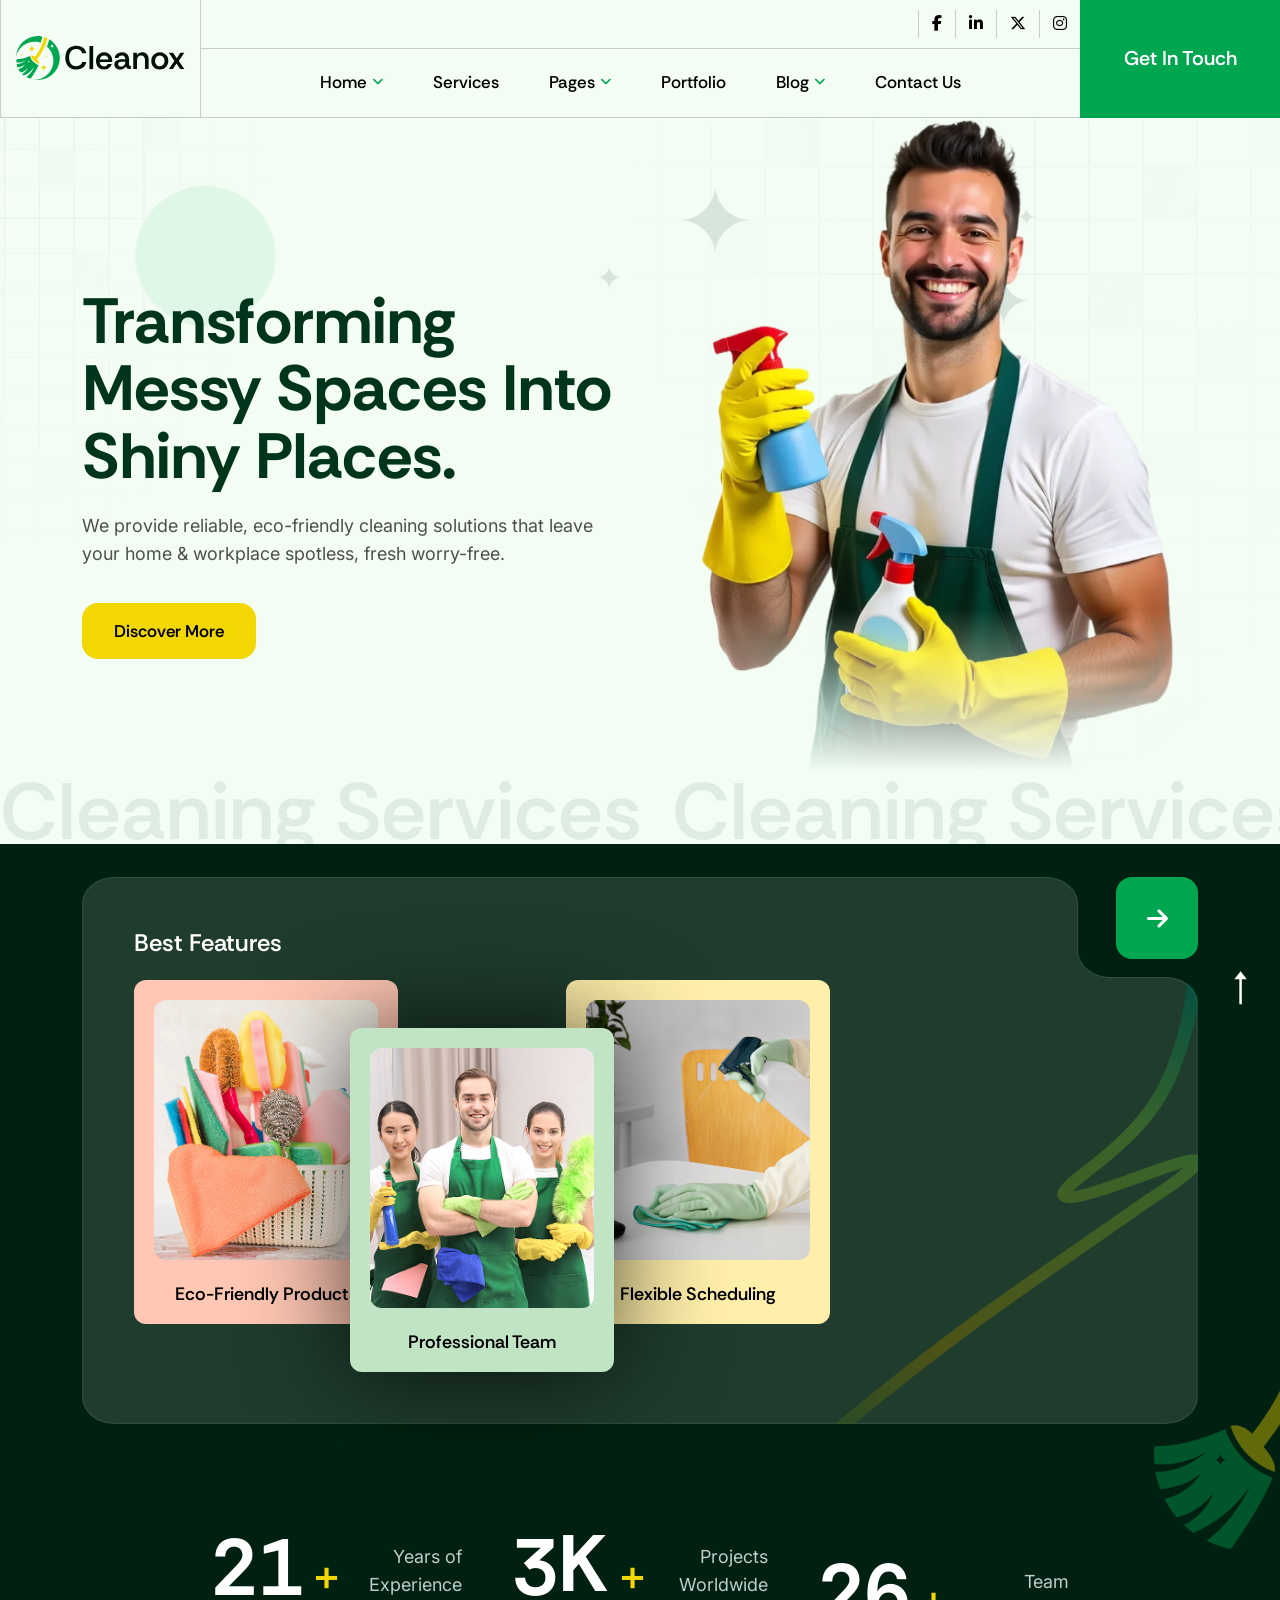
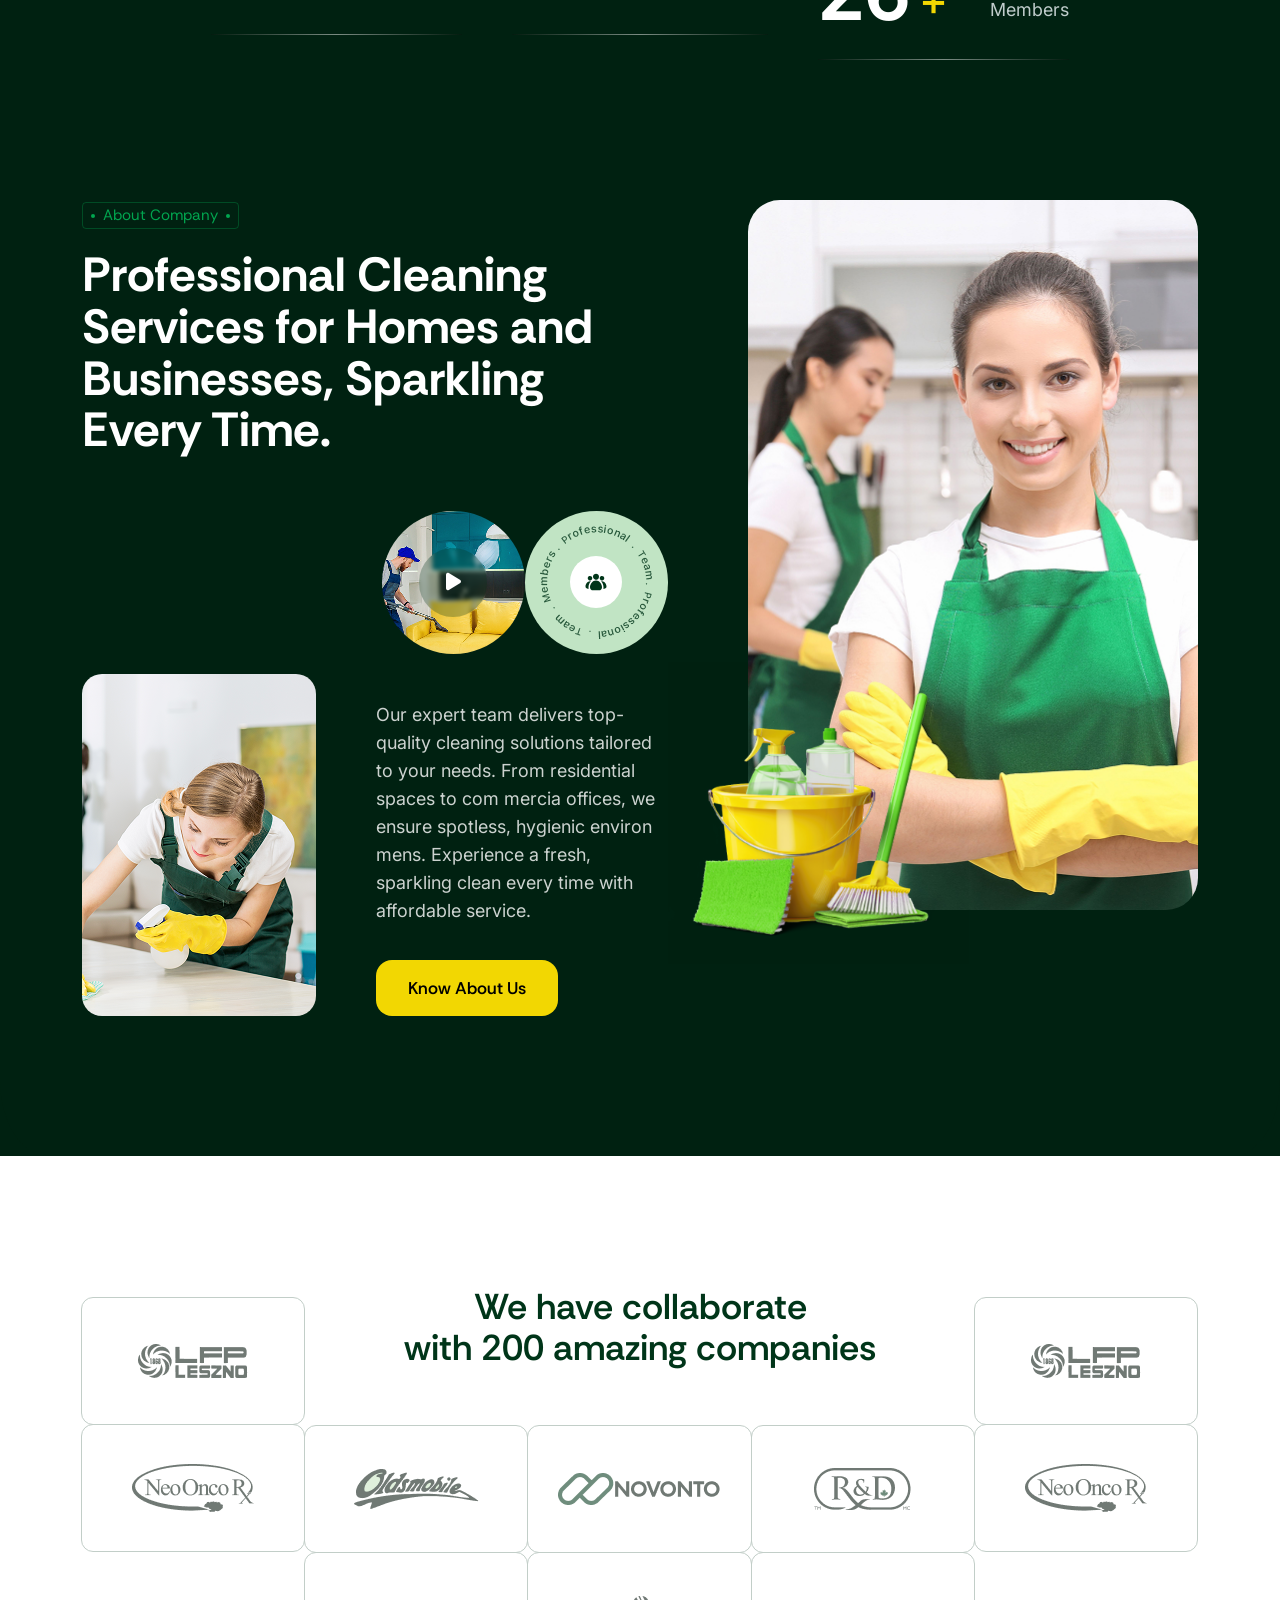
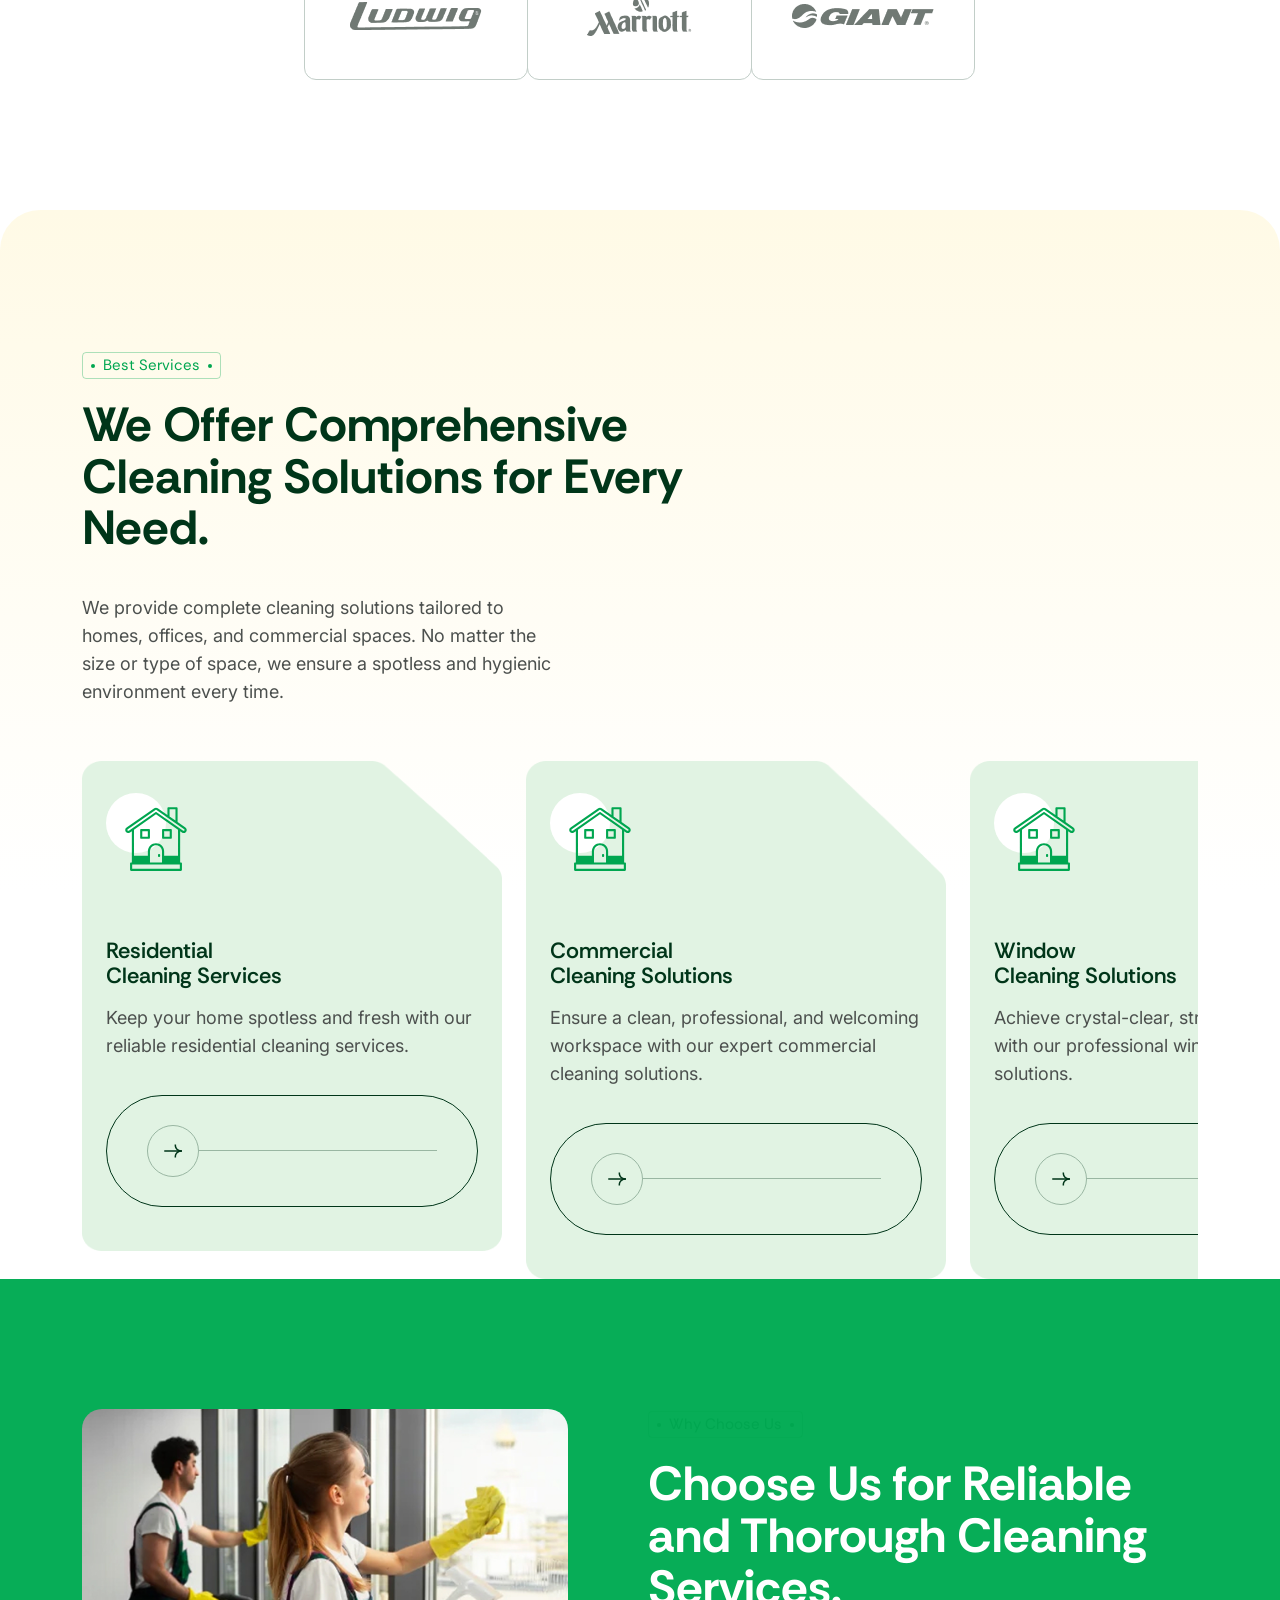
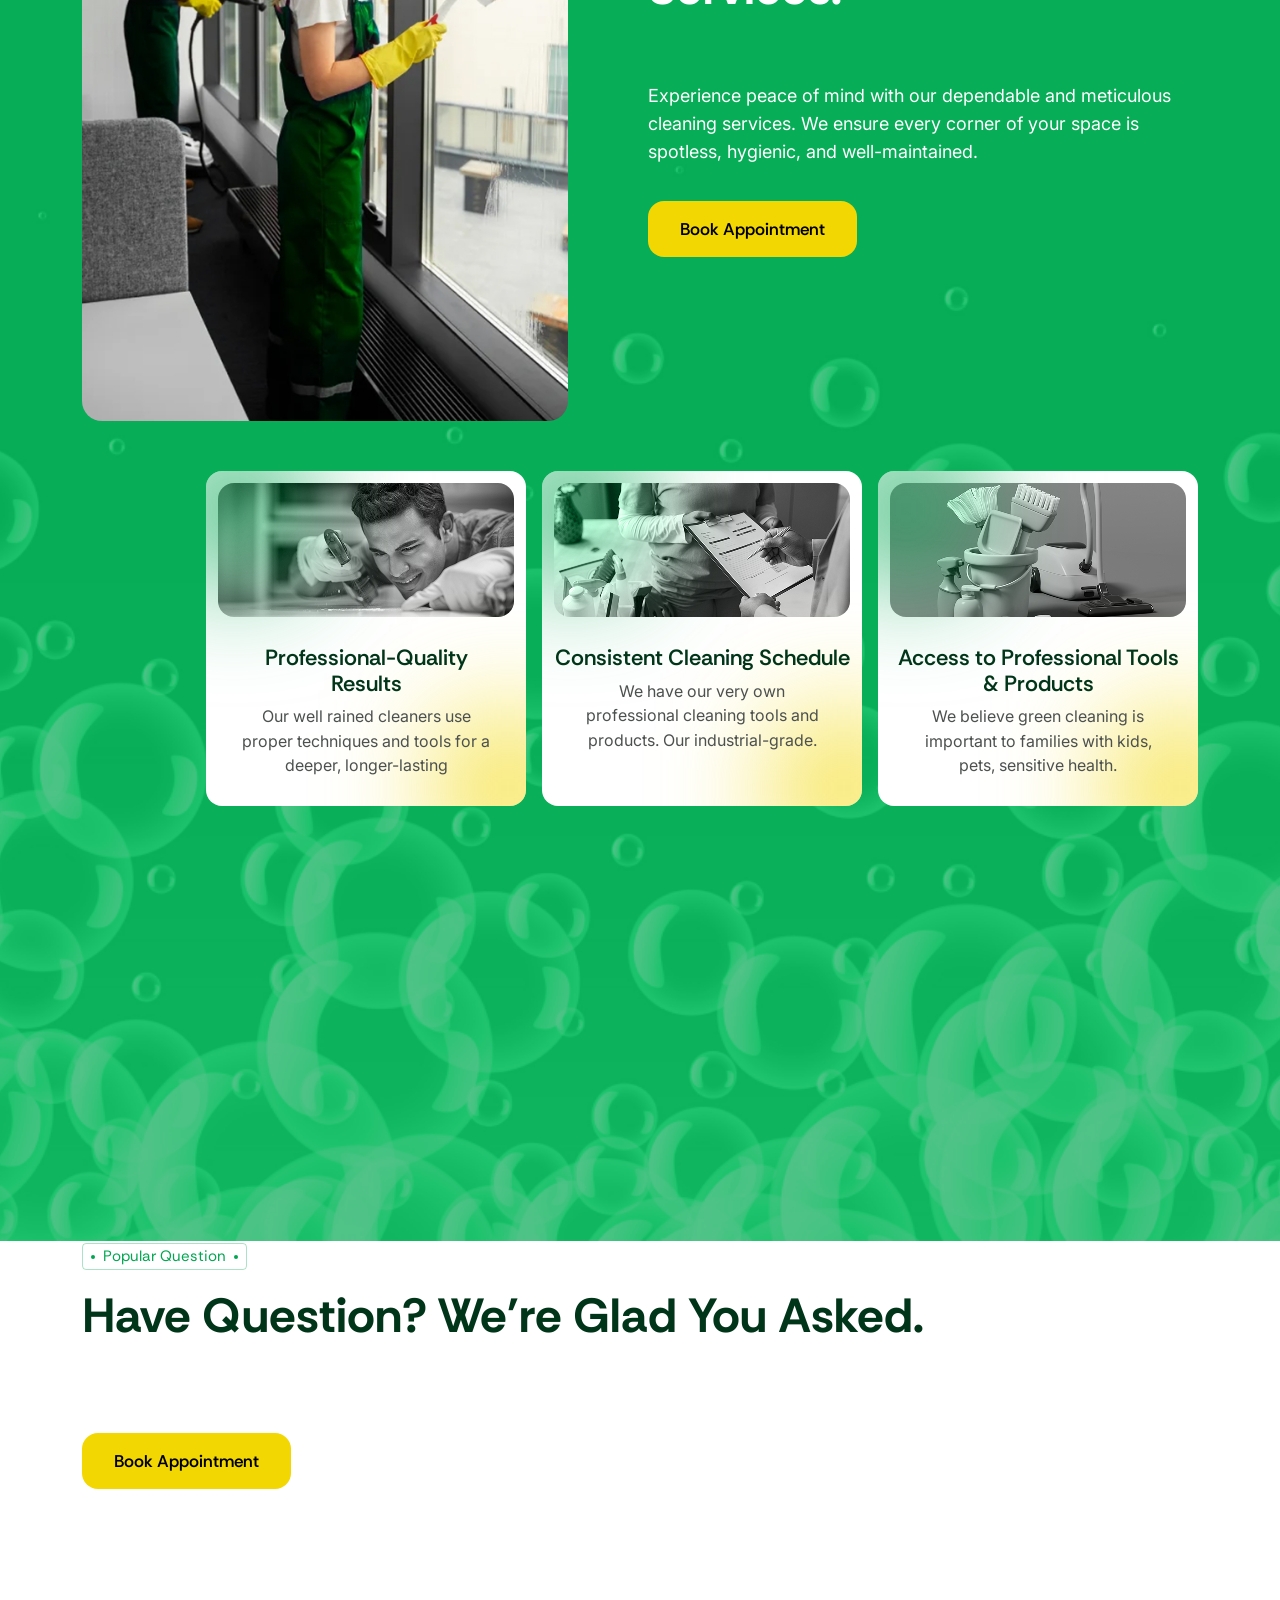
==== index.html @ 9dcdde17 "1" ====
<!Doctype html>
<html class="no-js" lang="zxx">
    
    <head>
        <meta charset="utf-8">
        <meta http-equiv="x-ua-compatible" content="ie=edge">
        <title>CLeanox - Cleaning Services Home Page</title>
        <meta name="description" content="">
        <meta name="viewport" content="width=device-width, initial-scale=1">
		<link rel="shortcut icon" type="image/x-icon" href="assets/img/favicon.ico">
        <!-- Place favicon.ico in the root directory -->


		<!-- all-CSS-link-here -->
        <link rel="stylesheet" href="assets/css/bootstrap.min.css">
        <link rel="stylesheet" href="assets/css/swiper-bundle.min.css">
        <link rel="stylesheet" href="assets/css/all.min.css">
        <link rel="stylesheet" href="assets/css/odometer.min.css">
        <link rel="stylesheet" href="assets/css/nice-select.css">
        <link rel="stylesheet" href="assets/css/animate.css">
        <link rel="stylesheet" href="assets/css/magnific-popup.css">
        <link rel="stylesheet" href="assets/css/main.css">
    </head>

    <body class="cx-home-1" >

            
        <div class="cx-home-1-wrapper ">

            <!-- start preloader -->
            <div class="xr-preloader">
                <div class="xr-preloader-inner">
                    <h2 class="xr-preloader-text">
                        <span>X</span>
                        <span>R</span>
                        <span>I</span>
                        <span>V</span>
                        <span>E</span>
                        <span>R</span>
                    </h2>
            
                    <div class="xr-preloader-line-wrap">
                        <div class="xr-preloader-line"></div>
                    </div>
                </div>
            </div>
            <!-- end preloader -->

            <div class="header-x-hero-about wa-p-relative">


            <!-- header-start -->
            <header class="cx-header-1-area">
                <div class="cx-header-1-container">
                    <div class="cx-header-1-wrap">

                        <!-- logo -->
                        <div class="cx-header-1-logo">
                            <a href="#" aria-label="name">
                                <img src="assets/img/logo/logo-1.svg" alt="">
                            </a>
                        </div>


                        <div class="cx-header-1-middle">

                            <!-- top-header -->
                            <div class="cx-header-1-top">

                                <!-- contact-info -->
                                <div class="cx-header-1-contact">
                                    <a href="#" aria-label="name" class="link-elm cx-p-1">
                                        <i class="fa-solid fa-phone-volume"></i>
                                        (603) 555-0123
                                    </a>
                                    <a href="#" aria-label="name" class="link-elm cx-p-1">
                                        <i class="fa-solid fa-location-dot"></i>
                                        Elgin St. Celina, Delaware 299
                                    </a>
                                    <a href="#" aria-label="name" class="link-elm cx-p-1">
                                        <i class="fa-solid fa-envelope"></i>
                                        kenzi.lawson@example.com
                                    </a>
                                </div>

                                <!-- social -->
                                <div class="cx-header-1-social">
                                    <a href="#" aria-label="name" class="link-elm">
                                        <i class="fa-brands fa-facebook-f"></i>
                                    </a>
                                    <a href="#" aria-label="name" class="link-elm">
                                        <i class="fa-brands fa-linkedin-in"></i>
                                    </a>
                                    <a href="#" aria-label="name" class="link-elm">
                                        <i class="fa-brands fa-x-twitter"></i>
                                    </a>
                                    <a href="#" aria-label="name" class="link-elm">
                                        <i class="fa-brands fa-instagram"></i>
                                    </a>
                                </div>
                            </div>

                            <!-- menu -->
                            <div class="cx-header-1-menu text-center ">
                                <nav class="cx-main-navigation  d-none d-xl-inline-block">
                                    <ul id="main-nav" class="nav navbar-nav menu_1_split">
                                
                                        <li class="dropdown">
                                            <a href="#">
                                                Home
                                            </a>
                                            <ul class="dropdown-menu clearfix">
                                                <li><a href="index.html">Home One</a></li>
                                                <li><a href="index-2.html">Home Two</a></li>
                                                <li><a href="index-3.html">Home Three</a></li>
                                                <li><a href="index-4.html">Home Four</a></li>
                                                <li><a href="index-5.html">Home Five</a></li>
                                                <li><a href="index-6.html">Home Six</a></li>
                                            </ul>
                                        </li>
                                
                                        <li>
                                            <a href="#">
                                                Services
                                            </a>
                                        </li>
                                        

                                        <li class="dropdown">
                                            <a href="#">
                                                Pages
                                            </a>
                                            <ul class="dropdown-menu clearfix">
                                
                                                <li class="dropdown">
                                                    <a href="team.html">Team</a>
                                                    <ul class="dropdown-menu clearfix">
                                                        <li><a href="team.html">Team One</a></li>
                                                        <li><a href="team-2.html">team two</a></li>
                                                        <li><a href="team-3.html">team three</a></li>
                                                        <li><a href="team-4.html">team four</a></li>
                                                        <li><a href="team-details.html">team details</a></li>
                                                    </ul>
                                                </li>
                                
                                                <li class="dropdown">
                                                    <a href="career-page.html">Career page</a>
                                                    <ul class="dropdown-menu clearfix">
                                                        <li><a href="career-page.html">Career page</a></li>
                                                        <li><a href="career-single.html">Career single</a></li>
                                                    </ul>
                                                </li>
                                
                                                <li><a href="price.html">Price Page</a></li>
                                                <li><a href="choose-us.html">Choose Us</a></li>
                                                <li><a href="testimonial.html">Testimonial</a></li>
                                                <li><a href="work-process.html">Work Process</a></li>
                                                <li><a href="faqs.html">FAQs Page</a></li>
                                                <li><a href="404.html">404</a></li>
                                
                                            </ul>
                                        </li>
                                
                                                                    
                                        <li >
                                            <a href="#">
                                                Portfolio
                                            </a>
                                        </li>
                                            
                                        
                                        <li class="dropdown">
                                            <a href="#">
                                                Blog
                                            </a>
                                            <ul class="dropdown-menu clearfix">
                                                <li><a href="blog.html">Blog Grid</a></li>
                                                <li><a href="blog.html">Blog Standard</a></li>
                                                <li><a href="blog-details.html">Blog Details</a></li>
                                
                                            </ul>
                                        </li>

                                        <li >
                                            <a href="#">
                                                Contact Us
                                            </a>
                                        </li>

                                    </ul>
                                </nav>
                            </div>
                        </div>

                        <div class="cx-header-1-action-link">
                            <!-- primary-btn -->
                            <a href="#" aria-label="name" class="cx-header-1-btn cx-h-1 ">
                                Get In Touch
                            </a>
                            <!-- offcanvas-btn -->
                            <button type="button" aria-label="name" class="cx-offcanvas-btn-1 offcanvas_toggle d-inline-flex d-xl-none">
                                <i class="fa-solid fa-bars"></i>
                            </button>
                        </div>


                    </div>
                </div>

    
            </header>
            <!-- header-end -->

            <!-- hero-start -->
            <section class="cx-hero-1-area wa-fix wa-p-relative">
                <div class="cx-hero-1-bg-pattern wa-img-cover">
                    <img src="assets/img/hero/h1-bg-pattern.png" alt="">
                </div>


                <div class="container cx-container-1">
                    <div class="cx-hero-1-wrap">
                        <!-- left-content -->
                        <div class="cx-hero-1-content">
                            <h1 class="cx-h-1 cx-hero-1-title">Transforming Messy Spaces Into Shiny Places.</h1>
                            <p class="cx-p-1 cx-hero-1-disc">We provide reliable, eco-friendly cleaning solutions that leave your home & workplace spotless, fresh worry-free.</p>
                            <div class="btn-wrap">
                                <a href="#" aria-label="name" class="cx-pr-btn-1">Discover More</a>
                            </div>
                        </div>

                        <!-- right-img -->
                        <div class="cx-hero-1-img">
                            <img src="assets/img/hero/h1-img-1.png" alt="">
                        </div>
                    </div>
                </div>
            </section>
            <!-- hero-end -->

            <!-- about-start -->
            <section class="cx-about-1-area wa-p-relative wa-fix pb-140">
                <!-- marquee -->
                <div class="cx-about-1-marquee wa-fix">
                    <div class="wa_marquee wa-fix d-block" data-speed="100">
                        <div class="cx-about-1-marquee-text">
                            <h3 class="cx-h-1 single-text">Cleaning Services</h3>
                            <h3 class="cx-h-1 single-text">Cleaning Services</h3>
                        </div>
                    </div>
                </div>

                <div class="container cx-container-1">
                    <div class="cx-about-1-wrap mb-140">

                        <div class="cx-about-1-features">
                            <h5 class="cx-about-1-features-title cx-h-1">Best Features</h5>
                            <a href="#" aria-label="name" class="cx-about-1-features-btn">
                                <i class="fa-solid fa-arrow-right"></i>
                            </a>
                            <div class="cx-about-1-features-card">

                                <!-- single-card -->
                                <div class="cx-about-1-features-card-single">
                                    <div class="card-img wa-fix wa-img-cover">
                                        <img src="assets/img/about/a1-f-img-1.jpg" alt="">
                                    </div>
                                    <h5 class="cx-h-1 title">
                                        <a href="#" aria-label="name">Eco-Friendly Products</a>
                                    </h5>
                                </div>

                                <!-- single-card -->
                                <div class="cx-about-1-features-card-single">
                                    <div class="card-img wa-fix wa-img-cover">
                                        <img src="assets/img/about/a1-f-img-2.jpg" alt="">
                                    </div>
                                    <h5 class="cx-h-1 title">
                                        <a href="#" aria-label="name">Professional Team</a>
                                    </h5>
                                </div>

                                <!-- single-card -->
                                <div class="cx-about-1-features-card-single">
                                    <div class="card-img wa-fix wa-img-cover">
                                        <img src="assets/img/about/a1-f-img-3.jpg" alt="">
                                    </div>
                                    <h5 class="cx-h-1 title">
                                        <a href="#" aria-label="name">Flexible Scheduling</a>
                                    </h5>
                                </div>
                            </div>


                            <svg class="cx-about-1-features-bg-shape" preserveAspectRatio="none" viewBox="0 0 969 569" fill="none" xmlns="http://www.w3.org/2000/svg">
                                <mask id="mask0_161_118" style="mask-type:alpha" maskUnits="userSpaceOnUse" x="0" y="0" width="969" height="569">
                                <foreignObject x="0" y="0" width="0" height="0"><div xmlns="http://www.w3.org/1999/xhtml" style="backdrop-filter:blur(26px);clip-path:url(#bgblur_0_161_118_clip_path);height:100%;width:100%"></div></foreignObject><g data-figma-bg-blur-radius="52">
                                <mask id="path-1-inside-1_161_118" fill="white">
                                <path  d="M837 0C852.464 0 865 12.536 865 28V76C865 91.464 877.536 104 893 104H941C956.464 104 969 116.536 969 132V541C969 556.464 956.464 569 941 569H28C12.5361 569 0 556.464 0 541V28C0 12.536 12.536 0 28 0H837Z"/>
                                </mask>
                                <path class="svg-bg-2" d="M837 0C852.464 0 865 12.536 865 28V76C865 91.464 877.536 104 893 104H941C956.464 104 969 116.536 969 132V541C969 556.464 956.464 569 941 569H28C12.5361 569 0 556.464 0 541V28C0 12.536 12.536 0 28 0H837Z" fill="white" fill-opacity="0.1"/>
                                <path d="M865 28H864V76H865H866V28H865ZM893 104V105H941V104V103H893V104ZM969 132H968V541H969H970V132H969ZM941 569V568H28V569V570H941V569ZM0 541H1V28H0H-1V541H0ZM28 0V1H837V0V-1H28V0ZM0 28H1C1 13.0883 13.0883 1 28 1V0V-1C11.9837 -1 -1 11.9837 -1 28H0ZM28 569V568C13.0883 568 1 555.912 1 541H0H-1C-1 557.016 11.9838 570 28 570V569ZM969 541H968C968 555.912 955.912 568 941 568V569V570C957.016 570 970 557.016 970 541H969ZM941 104V105C955.912 105 968 117.088 968 132H969H970C970 115.984 957.016 103 941 103V104ZM865 76H864C864 92.0163 876.984 105 893 105V104V103C878.088 103 866 90.9117 866 76H865ZM865 28H866C866 11.9837 853.016 -1 837 -1V0V1C851.912 1 864 13.0883 864 28H865Z" fill="white" fill-opacity="0.2" mask="url(#path-1-inside-1_161_118)"/>
                                </g>
                                </mask>
                                <g mask="url(#mask0_161_118)">
                                <foreignObject x="-52" y="-52" width="1073" height="673"><div xmlns="http://www.w3.org/1999/xhtml" style="backdrop-filter:blur(26px);clip-path:url(#bgblur_1_161_118_clip_path);height:100%;width:100%"></div></foreignObject><g data-figma-bg-blur-radius="52">
                                <mask id="path-3-inside-2_161_118" fill="white">
                                <path d="M837 0C852.464 0 865 12.536 865 28V76C865 91.464 877.536 104 893 104H941C956.464 104 969 116.536 969 132V541C969 556.464 956.464 569 941 569H28C12.5361 569 0 556.464 0 541V28C0 12.536 12.536 0 28 0H837Z"/>
                                </mask>
                                <path class="svg-bg" d="M837 0C852.464 0 865 12.536 865 28V76C865 91.464 877.536 104 893 104H941C956.464 104 969 116.536 969 132V541C969 556.464 956.464 569 941 569H28C12.5361 569 0 556.464 0 541V28C0 12.536 12.536 0 28 0H837Z" fill="white" fill-opacity="0.1"/>
                                <path class="svg-border" d="M865 28H864V76H865H866V28H865ZM893 104V105H941V104V103H893V104ZM969 132H968V541H969H970V132H969ZM941 569V568H28V569V570H941V569ZM0 541H1V28H0H-1V541H0ZM28 0V1H837V0V-1H28V0ZM0 28H1C1 13.0883 13.0883 1 28 1V0V-1C11.9837 -1 -1 11.9837 -1 28H0ZM28 569V568C13.0883 568 1 555.912 1 541H0H-1C-1 557.016 11.9838 570 28 570V569ZM969 541H968C968 555.912 955.912 568 941 568V569V570C957.016 570 970 557.016 970 541H969ZM941 104V105C955.912 105 968 117.088 968 132H969H970C970 115.984 957.016 103 941 103V104ZM865 76H864C864 92.0163 876.984 105 893 105V104V103C878.088 103 866 90.9117 866 76H865ZM865 28H866C866 11.9837 853.016 -1 837 -1V0V1C851.912 1 864 13.0883 864 28H865Z" fill="white" fill-opacity="0.2" mask="url(#path-3-inside-2_161_118)"/>
                                </g>
                                <path class="svg-line" opacity="0.24" d="M568.852 691.686C566.331 686.838 569.585 667.944 602.767 631.147C644.246 585.15 725.952 502.959 819.178 425.197C893.759 362.988 921.662 339.798 926.291 335.978C953.699 314.885 995.071 278.531 941.291 301.858C905.27 317.482 886.273 325.135 877.296 328.444C872.863 330.079 868.198 331.56 863.572 332.525C852.599 334.813 844.139 332.307 868.535 309.872C905.387 275.982 926.651 250.869 940.734 217.265C954.816 183.661 970.032 118.49 964.79 81.0095" stroke="url(#paint0_linear_161_118)" stroke-width="12"/>
                                </g>
                                <defs>
                                <clipPath id="bgblur_0_161_118_clip_path" transform="translate(0 0)"><path d="M837 0C852.464 0 865 12.536 865 28V76C865 91.464 877.536 104 893 104H941C956.464 104 969 116.536 969 132V541C969 556.464 956.464 569 941 569H28C12.5361 569 0 556.464 0 541V28C0 12.536 12.536 0 28 0H837Z"/>
                                </clipPath><clipPath id="bgblur_1_161_118_clip_path" transform="translate(52 52)"><path d="M837 0C852.464 0 865 12.536 865 28V76C865 91.464 877.536 104 893 104H941C956.464 104 969 116.536 969 132V541C969 556.464 956.464 569 941 569H28C12.5361 569 0 556.464 0 541V28C0 12.536 12.536 0 28 0H837Z"/>
                                </clipPath><linearGradient id="paint0_linear_161_118" x1="558.171" y1="682.85" x2="1018.96" y2="125.821" gradientUnits="userSpaceOnUse">
                                <stop stop-color="#0A8F93"/>
                                <stop offset="0.37" stop-color="#FFC825"/>
                                <stop offset="0.76" stop-color="#BEFF6B"/>
                                <stop offset="1" stop-color="#00B5B9"/>
                                </linearGradient>
                                </defs>
                            </svg>
                        </div>

                        <div class="cx-about-1-counter">
                            <div class="cx-about-1-counter-item">
                                <h5 class="cx-h-1 number">
                                    <span class="odometer" data-count="21">0</span><span class="plus">+</span>
                                </h5>
                                <p class="cx-p-1 disc">Years of Experience</p>
                                <div class="dvr-line"></div>
                            </div>
                            <div class="cx-about-1-counter-item">
                                <h5 class="cx-h-1 number">
                                    <span class="odometer" data-count="3">0</span>K<span class="plus">+</span>
                                </h5>
                                <p class="cx-p-1 disc">Projects Worldwide</p>
                                <div class="dvr-line"></div>
                            </div>
                            <div class="cx-about-1-counter-item">
                                <h5 class="cx-h-1 number">
                                    <span class="odometer" data-count="26">0</span><span class="plus">+</span>
                                </h5>
                                <p class="cx-p-1 disc">Team Members</p>
                                <div class="dvr-line"></div>
                            </div>
                        </div>
                    </div>

                    <div class="cx-about-1-wrap-2">

                        <!-- left-content -->
                        <div class="cx-about-1-wrap-2-left">

                            <!-- section-title -->
                            <div class="cx-about-1-sec-title mb-55">
                                <h4 class="cx-subtitle-1">About Company</h4>
                                <h2 class="cx-sec-title-1">Professional Cleaning Services for Homes and Businesses, Sparkling Every Time.</h2>
                            </div>

                            <div class="cx-about-1-play-x-team-btn">
                                <a href="#" aria-label="name" class="cx-about-1-play-btn" data-background="assets/img/about/a1-video-img.jpg">
                                    <span class="icon-elm">
                                        <i class="fa-solid fa-play"></i>
                                    </span>
                                </a>
                                <a href="#" aria-label="name" class="cx-about-1-team-btn">
                                    <img src="assets/img/about/a1-circle-text.png" alt="" class="circle-img">
                                    <span class="icon-elm">
                                        <img src="assets/img/about/a1-team-icon.svg" alt="">
                                    </span>
                                </a>
                            </div>


                            <div class="cx-about-1-wrap-2-left-inner-div">
                                <div class="cx-about-1-img-1 wa-fix wa-img-cover">
                                    <img src="assets/img/about/a1-img-1.jpg" alt="">
                                </div>

                                <div class="content-x-btn">
                                    <p class="cx-about-1-disc cx-p-1">Our expert team delivers top-quality cleaning solutions tailored to your needs. From residential spaces to com mercia offices, we ensure spotless, hygienic environ mens. Experience a fresh, sparkling clean every time with affordable service.</p>

                                    <div class="btn-wrap">
                                        <a href="#" aria-label="name" class="cx-pr-btn-1">Know About Us</a>
                                    </div>
                                </div>
                            </div>
                        </div>

                        <div class="cx-about-1-wrap-2-right wa-p-relative">
                            <div class="cx-about-1-img-2 wa-fix wa-img-cover">
                                <img src="assets/img/about/a1-img-2.jpg" alt="">
                            </div>
                            <div class="cx-about-1-img-3 wa-fix ">
                                <img src="assets/img/about/a1-img-3.png" alt="">
                            </div>
                        </div>
                    </div>
                </div>

                <svg class="cx-about-1-bg-shape" preserveAspectRatio="none" viewBox="0 0 1920 1803" fill="none" xmlns="http://www.w3.org/2000/svg">
                    <path d="M1920 1731C1920 1770.76 1887.76 1803 1848 1803H72C32.2355 1803 0 1770.76 0 1731V188C0 148.235 32.2355 116 72 116H1008.42C1029.35 116 1049.25 106.89 1062.93 91.0424L1119.96 24.9576C1133.64 9.11031 1153.53 0 1174.47 0H1848C1887.76 0 1920 32.2355 1920 72V1731Z" fill="#002111"/>
                </svg>


                <div class="cx-about-1-bg-vector">
                    <img src="assets/img/about/a1-vector-1.png" alt="">
                </div>
                    
            </section>
            <!-- about-end -->

            </div>


            <!-- client-start -->
            <section class="cx-client-1-area pt-130 pb-130">
                <div class="container cx-container-1">
                    <h3 class="cx-h-1 cx-client-1-sec-title text-center">We have collaborate <br> with 200 amazing companies</h3>

                    <div class="cx-client-1-wrap">

                        <!-- left -->
                        <div class="cx-client-1-wrap-left">
                            <div class="cx-client-1-logo">
                                <img src="assets/img/client/c1-logo-1.png" alt="">
                            </div>
                            <div class="cx-client-1-logo">
                                <img src="assets/img/client/c1-logo-2.png" alt="">
                            </div>
                        </div>
    
                        <!-- middle -->
                        <div class="cx-client-1-wrap-middle">
                            <div class="cx-client-1-logo">
                                <img src="assets/img/client/c1-logo-3.png" alt="">
                            </div>
                            <div class="cx-client-1-logo">
                                <img src="assets/img/client/c1-logo-4.png" alt="">
                            </div>
                            <div class="cx-client-1-logo">
                                <img src="assets/img/client/c1-logo-5.png" alt="">
                            </div>
                            <div class="cx-client-1-logo">
                                <img src="assets/img/client/c1-logo-6.png" alt="">
                            </div>
                            <div class="cx-client-1-logo">
                                <img src="assets/img/client/c1-logo-7.png" alt="">
                            </div>
                            <div class="cx-client-1-logo">
                                <img src="assets/img/client/c1-logo-8.png" alt="">
                            </div>
                        </div>
    
                        <!-- middle -->
                        <div class="cx-client-1-wrap-right">
                            <div class="cx-client-1-logo">
                                <img src="assets/img/client/c1-logo-1.png" alt="">
                            </div>
                            <div class="cx-client-1-logo">
                                <img src="assets/img/client/c1-logo-2.png" alt="">
                            </div>
                        </div>
                    </div>
                </div>


            </section>
            <!-- client-end -->

            <!-- services-start -->
            <section class="cx-services-1-area wa-fix wa-p-relative pt-140">
                <div class="container cx-container-1">
                    <!-- section-title -->
                    <div class="cx-services-1-sec-title mb-55">
                        <div class="left">
                            <h4 class="cx-subtitle-1">Best Services</h4>
                            <h2 class="cx-sec-title-1 has-black">We Offer Comprehensive Cleaning Solutions for Every Need.</h2>
                        </div>
                        <p class="cx-p-1 sec-disc">We provide complete cleaning solutions tailored to homes, offices, and commercial spaces. No matter the size or type of space, we ensure a spotless and hygienic environment every time.</p>
                    </div>

                    <!-- slider -->
                    <div class="cx-services-1-slider cx_services_1_slider wa-fix">
                        <div class="swiper-wrapper">

                            <!-- single-slider -->
                            <div class="swiper-slide">
                                <div class="cx-services-1-card wa-p-relative" data-mask-image="assets/img/services/s1-card-mask.png">
                                    <div class="bg-img wa-fix wa-img-cover">
                                        <img src="assets/img/services/s1-card-bg.jpg" alt="">
                                    </div>

                                    <div class="icon-elm">
                                        <img src="assets/img/services/s1-icon-1.svg" alt="">
                                    </div>
                                    <h4 class="cx-h-1 title-elm">
                                        <a href="#" aria-label="name">Residential <br> Cleaning Services</a>
                                    </h4>
                                    <p class="cx-p-1 disc">Keep your home spotless and fresh with our reliable residential cleaning services.</p>
                                    <div class="img-x-btn wa-p-relative wa-fix">
                                        <div class="img-elm wa-fix wa-img-cover">
                                            <img src="assets/img/services/s1-card-img-1.jpg" alt="">
                                        </div>
                                        <a href="#" aria-label="name" class="btn-elm">
                                            <span class="text-elm">Read More</span>
                                            <span class="btn-icon">
                                                <img src="assets/img/services/arrow-right1.svg" alt="">
                                            </span>
                                        </a>
                                    </div>
                                </div>
                            </div>

                            <!-- single-slider -->
                            <div class="swiper-slide">
                                <div class="cx-services-1-card wa-p-relative" data-mask-image="assets/img/services/s1-card-mask.png">
                                    <div class="bg-img wa-fix wa-img-cover">
                                        <img src="assets/img/services/s1-card-bg.jpg" alt="">
                                    </div>

                                    <div class="icon-elm">
                                        <img src="assets/img/services/s1-icon-1.svg" alt="">
                                    </div>
                                    <h4 class="cx-h-1 title-elm">
                                        <a href="#" aria-label="name">Commercial <br> Cleaning Solutions</a>
                                    </h4>
                                    <p class="cx-p-1 disc">Ensure a clean, professional, and welcoming workspace with our expert commercial cleaning solutions.</p>
                                    <div class="img-x-btn wa-p-relative wa-fix">
                                        <div class="img-elm wa-fix wa-img-cover">
                                            <img src="assets/img/services/s1-card-img-1.jpg" alt="">
                                        </div>
                                        <a href="#" aria-label="name" class="btn-elm">
                                            <span class="text-elm">Read More</span>
                                            <span class="btn-icon">
                                                <img src="assets/img/services/arrow-right1.svg" alt="">
                                            </span>
                                        </a>
                                    </div>
                                </div>
                            </div>

                            <!-- single-slider -->
                            <div class="swiper-slide">
                                <div class="cx-services-1-card wa-p-relative" data-mask-image="assets/img/services/s1-card-mask.png">
                                    <div class="bg-img wa-fix wa-img-cover">
                                        <img src="assets/img/services/s1-card-bg.jpg" alt="">
                                    </div>

                                    <div class="icon-elm">
                                        <img src="assets/img/services/s1-icon-1.svg" alt="">
                                    </div>
                                    <h4 class="cx-h-1 title-elm">
                                        <a href="#" aria-label="name">Window <br> Cleaning Solutions</a>
                                    </h4>
                                    <p class="cx-p-1 disc">Achieve crystal-clear, streak-free windows with our professional window cleaning solutions.</p>
                                    <div class="img-x-btn wa-p-relative wa-fix">
                                        <div class="img-elm wa-fix wa-img-cover">
                                            <img src="assets/img/services/s1-card-img-1.jpg" alt="">
                                        </div>
                                        <a href="#" aria-label="name" class="btn-elm">
                                            <span class="text-elm">Read More</span>
                                            <span class="btn-icon">
                                                <img src="assets/img/services/arrow-right1.svg" alt="">
                                            </span>
                                        </a>
                                    </div>
                                </div>
                            </div>

                            <!-- single-slider -->
                            <div class="swiper-slide">
                                <div class="cx-services-1-card wa-p-relative" data-mask-image="assets/img/services/s1-card-mask.png">
                                    <div class="bg-img wa-fix wa-img-cover">
                                        <img src="assets/img/services/s1-card-bg.jpg" alt="">
                                    </div>

                                    <div class="icon-elm">
                                        <img src="assets/img/services/s1-icon-1.svg" alt="">
                                    </div>
                                    <h4 class="cx-h-1 title-elm">
                                        <a href="#" aria-label="name">Floor Polishing & Maintenance Services</a>
                                    </h4>
                                    <p class="cx-p-1 disc">Restore shine and extend durability with our expert floor polishing and maintenance services.</p>
                                    <div class="img-x-btn wa-p-relative wa-fix">
                                        <div class="img-elm wa-fix wa-img-cover">
                                            <img src="assets/img/services/s1-card-img-1.jpg" alt="">
                                        </div>
                                        <a href="#" aria-label="name" class="btn-elm">
                                            <span class="text-elm">Read More</span>
                                            <span class="btn-icon">
                                                <img src="assets/img/services/arrow-right1.svg" alt="">
                                            </span>
                                        </a>
                                    </div>
                                </div>
                            </div>

                            <!-- single-slider -->
                            <div class="swiper-slide">
                                <div class="cx-services-1-card wa-p-relative" data-mask-image="assets/img/services/s1-card-mask.png">
                                    <div class="bg-img wa-fix wa-img-cover">
                                        <img src="assets/img/services/s1-card-bg.jpg" alt="">
                                    </div>

                                    <div class="icon-elm">
                                        <img src="assets/img/services/s1-icon-1.svg" alt="">
                                    </div>
                                    <h4 class="cx-h-1 title-elm">
                                        <a href="#" aria-label="name">Construction <br> Cleaning Services</a>
                                    </h4>
                                    <p class="cx-p-1 disc">Ensure a safe and spotless space with our professional post-construction cleaning services.</p>
                                    <div class="img-x-btn wa-p-relative wa-fix">
                                        <div class="img-elm wa-fix wa-img-cover">
                                            <img src="assets/img/services/s1-card-img-1.jpg" alt="">
                                        </div>
                                        <a href="#" aria-label="name" class="btn-elm">
                                            <span class="text-elm">Read More</span>
                                            <span class="btn-icon">
                                                <img src="assets/img/services/arrow-right1.svg" alt="">
                                            </span>
                                        </a>
                                    </div>
                                </div>
                            </div>

                            <!-- single-slider -->
                            <div class="swiper-slide">
                                <div class="cx-services-1-card wa-p-relative" data-mask-image="assets/img/services/s1-card-mask.png">
                                    <div class="bg-img wa-fix wa-img-cover">
                                        <img src="assets/img/services/s1-card-bg.jpg" alt="">
                                    </div>

                                    <div class="icon-elm">
                                        <img src="assets/img/services/s1-icon-1.svg" alt="">
                                    </div>
                                    <h4 class="cx-h-1 title-elm">
                                        <a href="#" aria-label="name">Commercial <br> Cleaning Solutions</a>
                                    </h4>
                                    <p class="cx-p-1 disc">Maintain a professional and hygienic workspace with our expert commercial cleaning solutions.</p>
                                    <div class="img-x-btn wa-p-relative wa-fix">
                                        <div class="img-elm wa-fix wa-img-cover">
                                            <img src="assets/img/services/s1-card-img-1.jpg" alt="">
                                        </div>
                                        <a href="#" aria-label="name" class="btn-elm">
                                            <span class="text-elm">Read More</span>
                                            <span class="btn-icon">
                                                <img src="assets/img/services/arrow-right1.svg" alt="">
                                            </span>
                                        </a>
                                    </div>
                                </div>
                            </div>




                        </div>
                    </div>
                </div>
            </section>
            <!-- services-end -->

            <!-- choose-start -->
            <section class="cx-choose-1-area wa-fix wa-p-relative pt-130 ">
                <div class="cx-choose-1-bg-img wa-fix wa-img-cover">
                    <img src="assets/img/choose/c1-bg.png" alt="">
                </div>

                <div class="container cx-container-1">
                    <div class="cx-choose-1-wrap">

                        <div class="cx-choose-1-img wa-fix wa-img-cover">
                            <img src="assets/img/choose/c1-img-1.jpg" alt="">
                        </div>

                        <!-- right-section-title -->
                        <div class="cx-choose-1-sec-title ">
                            <h4 class="cx-subtitle-1">Why Choose Us</h4>
                            <h2 class="cx-sec-title-1 has-black">Choose Us for Reliable and Thorough Cleaning Services.</h2>

                            <p class="cx-p-1 sec-disc">Experience peace of mind with our dependable and meticulous cleaning services. We ensure every corner of your space is spotless, hygienic, and well-maintained.</p>

                            <div class="btn-elm">
                                <a href="#" aria-label="name" class="cx-pr-btn-1">Book Appointment</a>
                            </div>
                        </div>
                    </div>

                    <!-- cards -->
                    <div class="cx-choose-1-card">

                        <!-- single-card -->
                        <div class="cx-choose-1-card-single wa-p-relative wa-fix">
                            <div class="img-elm wa-fix wa-img-cover">
                                <img src="assets/img/choose/c1-card-img-1.jpg" alt="">
                            </div>
                            <h4 class="cx-h-1 title">
                                <a href="#" aria-label="name">
                                    Professional-Quality <br> Results
                                </a>
                            </h4>
                            <p class="cx-p-1 disc">Our well rained cleaners use proper techniques and tools for a deeper, longer-lasting</p>
                        </div>

                        <!-- single-card -->
                        <div class="cx-choose-1-card-single wa-p-relative wa-fix">
                            <div class="img-elm wa-fix wa-img-cover">
                                <img src="assets/img/choose/c1-card-img-2.jpg" alt="">
                            </div>
                            <h4 class="cx-h-1 title">
                                <a href="#" aria-label="name">
                                    Consistent Cleaning Schedule
                                </a>
                            </h4>
                            <p class="cx-p-1 disc">We have our very own professional cleaning tools and products. Our industrial-grade.</p>
                        </div>

                        <!-- single-card -->
                        <div class="cx-choose-1-card-single wa-p-relative wa-fix">
                            <div class="img-elm wa-fix wa-img-cover">
                                <img src="assets/img/choose/c1-card-img-3.jpg" alt="">
                            </div>
                            <h4 class="cx-h-1 title">
                                <a href="#" aria-label="name">
                                    Access to Professional Tools & Products
                                </a>
                            </h4>
                            <p class="cx-p-1 disc">We believe green cleaning is important to families with kids, pets, sensitive health.</p>
                        </div>

                    </div>
                </div>
            </section>
            <!-- choose-end -->

            <!-- faqs-start -->
            <section class="cx-faqs-1-area">
                <div class="container cx-container-1">
                    <div class="cx-faqs-1-wrap">

                        <!-- left -->
                        <div class="cx-faqs-1-sec-title">
                            <h4 class="cx-subtitle-1">Popular Question</h4>
                            <h2 class="cx-sec-title-1 has-black">Have Question?
                                We're Glad You Asked.</h2>

                            <div class="cx-choose-1-sec-title ">

    
                                <p class="cx-p-1 sec-disc">Experience peace of mind with our dependable and meticulous cleaning services. We ensure every corner of your space is spotless, hygienic, and well-maintained.</p>
    
                                <div class="btn-elm">
                                    <a href="#" aria-label="name" class="cx-pr-btn-1">Book Appointment</a>
                                </div>
                            </div>
                        </div>
                    </div>
                </div>
            </section>
            <!-- faqs-end -->

            <br>
            <br>
            <br>
            <br>
            <br>
            <br>
            <br>
            <br>
            <br>
            <br>
            <br>
            <br>
            <br>
            <br>
            <br>
            <br>
            <br>
            <br>
            <br>
            <br>
            <br>
            <br>
            <br>
            <br>
            <br>
            <br>
            <br>
            <br>
            <br>
            <br>
            <br>
            <br>
            <br>
            <br>
            <br>
            <br>
            <br>
            <br>
            <br>


            <!-- offcanvas-start -->
            <div class="wa-offcanvas-area   offcanvas_box_active lenis lenis-smooth">
                <div class="wa-offcanvas-wrap ">
            
                    <!-- top -->
                    <div class="wa-offcanvas-top">
            
                        <!-- logo -->
                        <a href="#" aria-label="Email" class="wa-offcanvas-top-logo">
                            <img src="assets/img/logo/logo-1-black.svg" alt="">
                        </a>
            
                        <!-- close-btn -->
                        <button class="wa-offcanvas-close offcanvas_box_close" aria-label="name">
                            <span></span>
                            <span></span>
                        </button>
            
                    </div>
            
                    <!-- mobile-menu-list -->
                    <nav class="mobile-main-navigation mb-50 d-block d-xl-none">
                        <ul class="navbar-nav">
                            <li class="dropdown">
                                <a href="#">
                                    Home
                                </a>
                                <ul class="dropdown-menu clearfix">
                                    <li><a href="index.html">Home One</a></li>
                                    <li><a href="index-2.html">Home Two</a></li>
                                    <li><a href="index-3.html">Home Three</a></li>
                                    <li><a href="index-4.html">Home Four</a></li>
                                    <li><a href="index-5.html">Home Five</a></li>
                                    <li><a href="index-6.html">Home Six</a></li>
                                    <li><a href="index-7.html">Home Seven</a></li>
                                </ul>
                            </li>
            
                            <li>
                                <a href="about-us.html">
                                    About
                                </a>
                            </li>

                            <li class="dropdown">
                                <a href="#">
                                    Page
                                </a>
                                <ul class="dropdown-menu clearfix">
                                    <li><a href="pricing.html">Pricing Page</a></li>
                                    <li><a href="faqs.html">FAQs</a></li>
                                    <li class="dropdown">
                                        <a href="#">Team</a>
                                        <ul class="dropdown-menu clearfix">
                                            <li><a href="team.html">Team</a></li>
                                            <li><a href="team-details.html">Team Details</a></li>
                                        </ul>
                                    </li>
                                    <li class="dropdown">
                                        <a href="#">Career Page</a>
                                        <ul class="dropdown-menu clearfix">
                                            <li><a href="career.html">Career Page</a></li>
                                            <li><a href="career-details.html">Career Single</a></li>
                                        </ul>
                                    </li>
                                    <li class="dropdown">
                                        <a href="#">Shop</a>
                                        <ul class="dropdown-menu clearfix">
                                            <li><a href="shop.html">Shop</a></li>
                                            <li><a href="shop-sidebar.html">Shop Right Sidebar</a></li>
                                            <li><a href="shop-sidebar-2.html">Shop Left Sidebar</a></li>
                                        </ul>
                                    </li>
                                    <li><a href="404.html">404</a></li>
                                </ul>
                            </li>

                            <li >
                                <a href="features.html">
                                    Features
                                </a>
                            </li>
                    
                            <li class="dropdown">
                                <a href="#">
                                    Blog
                                </a>
                                <ul class="dropdown-menu clearfix">
                                    <li><a href="blog.html">Blog Grid</a></li>
                                    <li><a href="blog-2.html">Blog Right Sidebar</a></li>
                                    <li><a href="blog-3.html">Blog Left Sidebar</a></li>
                                    <li><a href="blog-4.html">Blog Standard</a></li>
                                    <li><a href="blog-details.html">Blog Details 01</a></li>
                                    <li><a href="blog-details-2.html">Blog Details 02</a></li>
                                    <li><a href="blog-details-3.html">Blog Details 03</a></li>
                                </ul>
                            </li>
                            <li >
                                <a href="contact-us.html">
                                    Contact
                                </a>
                            </li>
                        </ul>
                    </nav>
            
                    <div class="wa-offcanvas-gallery">
                        <h6 class="wa-offcanvas-gallery-title xr-p-1 ">Stay Inspired with Instagram</h6>
            
                        <div class="wa-offcanvas-gallery-grid">
                            <a href="assets/img/offcanvas/img-1.jpg" aria-label="name"
                                class="popup-img wa-offcanvas-gallery-item wa-img-cover wa-fix">
                                <img src="assets/img/offcanvas/img-1.jpg" alt="">
                            </a>
                            <a href="assets/img/offcanvas/img-2.jpg" aria-label="name"
                                class="popup-img wa-offcanvas-gallery-item wa-img-cover wa-fix">
                                <img src="assets/img/offcanvas/img-2.jpg" alt="">
                            </a>
                            <a href="assets/img/offcanvas/img-3.jpg" aria-label="name"
                                class="popup-img wa-offcanvas-gallery-item wa-img-cover wa-fix">
                                <img src="assets/img/offcanvas/img-3.jpg" alt="">
                            </a>
                            <a href="assets/img/offcanvas/img-4.jpg" aria-label="name"
                                class="popup-img wa-offcanvas-gallery-item wa-img-cover wa-fix">
                                <img src="assets/img/offcanvas/img-4.jpg" alt="">
                            </a>
                        </div>
                    </div>
            
                    <!-- social -->
                    <div class="wa-offcanvas-social">
                        <h6 class="wa-offcanvas-social-title xr-p-1 ">We're on social media:</h6>
            
                        <div class="wa-offcanvas-social-flex d-flex flex-wrap">
                            <a href="#" class="wa-offcanvas-social-link " aria-label="name">
                                <i class="fa-brands fa-linkedin-in"></i>
                            </a>
                            <a href="#" class="wa-offcanvas-social-link " aria-label="name">
                                <i class="fa-brands fa-facebook-f"></i>
                            </a>
                            <a href="#" class="wa-offcanvas-social-link " aria-label="name">
                                <i class="fa-brands fa-x-twitter"></i>
                            </a>
                            <a href="#" class="wa-offcanvas-social-link" aria-label="name">
                                <i class="fa-brands fa-instagram"></i>
                            </a>
                        </div>
            
                    </div>
            
                </div>
            
            </div>
            <div class="wa-overly"></div>
            <!-- offcanvas-end -->

            <!-- search-popup-start -->
            <div class="wa-search-box search_box_active ">
            
                <div class="wa-search-container">
                    <div class="wa-search-wrap text-center mb-55">
                        <h5 class="wa-search-title kk-h-1">Search</h5>
                        <form action="#" class="wa-search-form">
                            <input class="wa-search-form-input" type="text" placeholder="What are you looking for?...">
                        </form>
                    </div>
            
                    <div class="wa-search-tag-wrap text-center">
                        <h6 class="wa-search-tag-title kk-h-1">People also search for:</h6>
                        <div class="wa-search-tag d-inline-flex flex-wrap  ">
                            <a href="#" aria-label="name" class="wa-search-tag-item kk-h-1">Modern</a>
                            <a href="#" aria-label="name" class="wa-search-tag-item kk-h-1">Classical</a>
                            <a href="#" aria-label="name" class="wa-search-tag-item kk-h-1">Sustainable</a>
                            <a href="#" aria-label="name" class="wa-search-tag-item kk-h-1">Urban</a>
                            <a href="#" aria-label="name" class="wa-search-tag-item kk-h-1">Landscape</a>
                        </div>
                    </div>
                </div>
            
                <button aria-label="search-close" type="button" class="wa-search-box-close search_box_close">
                    <i class="fa-solid fa-x"></i>
                </button>
            
            </div>
            <!-- search-popup-end -->


            <!-- back-to-top-button-start -->            
            <div class="wa-back-to-top wa_backToTop">
                <svg xmlns="http://www.w3.org/2000/svg" viewBox="0 0 24 24" class="injected-svg" data-src="https://static.elfsight.com/icons/app-back-to-top-arrow-4.svg" xmlns:xlink="http://www.w3.org/1999/xlink"><path d="M8 6.74 11.748 2l3.75 4.74h-3l.001 14.998H11V6.74z"></path></svg>
            </div>
            <!-- back-to-top-button-end -->

        </div>


		<!-- all-JS-link-here -->
        <script src="assets/js/jquery-3.7.1.min.js"></script>
        <script src="assets/js/bootstrap.bundle.min.js"></script>
        <script src="assets/js/swiper-bundle.min.js"></script>
        <script src="assets/js/lenis.min.js"></script>
        <script src="assets/js/wow.js"></script>
        <script src="assets/js/MotionPathPlugin.min.js"></script>
        <script src="assets/js/odometer.min.js"></script>
        <script src="assets/js/nice-select.min.js"></script>
        <script src="assets/js/marquee.min.js"></script>
        <script src="assets/js/magnific-popup.min.js"></script>
        <script src="assets/js/SplitText.min.js"></script>
        <script src="assets/js/gsap.min.js"></script>
        <script src="assets/js/CustomEase.min.js"></script>
        <script src="assets/js/appear.js"></script>
        <script src="assets/js/cursor.js"></script>
        <script src="assets/js/ScrollTrigger.min.js"></script>
        <script src="assets/js/main.js"></script>
        
    </body>
</html>
---- assets/css/main.css ----
/*
************
*************************

   Template Name: Business Consulting and Services HTML Template
   Description: A modern, professional HTML template designed specifically for business consulting firms, corporate services, and professional advisory companies. This comprehensive template features multiple homepage variations, extensive service showcases, team member profiles, project portfolios, client testimonials, and interactive elements. Built with Bootstrap, SCSS, and modern JavaScript libraries including GSAP animations, Swiper sliders, and WOW.js effects. Includes responsive design, SEO optimization, contact forms, blog/news sections, pricing tables, FAQ pages, and a complete admin dashboard. Perfect for consulting agencies, business advisors, corporate services, and professional service providers looking to establish a strong online presence with a sophisticated, trustworthy design that builds client confidence and drives business growth.
   Author: https://themexriver.com/
   Version: 1.0

-----------------------------------------------------------------------------------

CSS INDEX
=================== 
    01. common
    02. utility
    03. typography
    04. mouse-cursor
    05. button
    06. offcanvas
    07. form
    08. search
    09. preloader
    10. animation
    11. wow-plus
    12. element
    13. back-to-top
    14. typing-text
    15. header
    16. hero
    17. core-features
    18. about
    19. projects
    20. work
    21. property
    22. showcase
    23. award
    24. brand
    25. marquee-text
    26. video
    27. experience
    28. choose
    29. services
    30. core-services
    31. testimonial
    32. contact
    33. team
    34. price
    35. gallery
    36. counter
    37. sponsor
    38. faqs
    39. blog
    40. office
    41. breadcrumb
    42. service-details
    43. team-details
    44. project-details
    45. career
    46. career-single
    47. blog-details
    48. contact-page
    49. error-page
    50. footer
******************************************************* 
*************************************************************** */
/*
    01. common
*/
@import url("https://fonts.googleapis.com/css2?family=Inter:ital,opsz,wght@0,14..32,100..900;1,14..32,100..900&display=swap");
@import url("https://fonts.googleapis.com/css2?family=Rethink+Sans:ital,wght@0,400..800;1,400..800&display=swap");
:root {
  scroll-behavior: inherit;
  --cx-font-1: "Inter", sans-serif;
  --cx-font-2: "Rethink Sans", sans-serif;
  --cx-clr-pr-1: #00A650;
  --cx-clr-sd-1: #F2D702;
  --cx-clr-h-1: #003519;
  --cx-clr-p-1: #4C504E;
  --cx-clr-gd-3: linear-gradient(135deg, #EF31BF 0%, #2754E9 100%);
  --cx-cube-1: cubic-bezier(.18,.82,.41,1);
}

body {
  font-family: var(--sk-font-1);
  font-size: 18px;
  font-weight: 400;
  -moz-osx-font-smoothing: grayscale;
  -webkit-font-smoothing: antialiased;
  line-height: 28px;
  color: #000;
  overflow-x: hidden;
  font-optical-sizing: auto;
  font-feature-settings: "liga" off, "clig" off;
}

.img, img {
  max-width: 100%;
}

a:focus,
.button:focus {
  text-decoration: none;
  outline: none;
}

a, span {
  display: inline-block;
  color: inherit;
  font-size: inherit;
  font-family: inherit;
  font-weight: inherit;
  text-transform: inherit;
  text-decoration: none;
  line-height: inherit;
  transition: inherit;
}

button {
  border: none;
  outline: none;
}

a:focus,
a:hover {
  color: inherit;
  text-decoration: none;
}

h1 {
  font-size: 55px;
}

h2 {
  font-size: 55px;
}

h3 {
  font-size: 42px;
}

h4 {
  font-size: 27px;
}

h5 {
  font-size: 20px;
}

h6 {
  font-size: 16px;
}

::-moz-selection {
  background-color: #3065D0;
  color: white;
  text-shadow: none;
}

::-moz-selection {
  background-color: #3065D0;
  color: white;
  text-shadow: none;
}

::selection {
  background-color: #3065D0;
  color: white;
  text-shadow: none;
}

input, textarea {
  outline: none;
}
input::placeholder, textarea::placeholder {
  font-size: inherit;
  font-weight: inherit;
  color: inherit;
  font-family: inherit;
}

input:focus::placeholder, textarea:focus::placeholder {
  opacity: 0;
}

@media (min-width: 1800px), only screen and (min-width: 1600px) and (max-width: 1799px), only screen and (min-width: 1400px) and (max-width: 1599px) {
  ::-webkit-scrollbar {
    width: 7px;
    background: #fff;
    box-shadow: none;
    border: none;
  }
  ::-webkit-scrollbar-track {
    background: transparent;
    box-shadow: none;
    border: none;
  }
  ::-webkit-scrollbar-thumb {
    background: var(--xr-clr-pr-1);
    border-radius: 6px;
  }
}
.swiper-notification {
  display: none;
}

/* 
    global-css-end
*/
/*
    02. utility
*/
/* 
    margin-&-padding_variable-start
*/
.mt-5 {
  margin-top: 5px;
}

.mt-10 {
  margin-top: 10px;
}

.mt-15 {
  margin-top: 15px;
}

.mt-20 {
  margin-top: 20px;
}

.mt-25 {
  margin-top: 25px;
}

.mt-30 {
  margin-top: 30px;
}

.mt-35 {
  margin-top: 35px;
}

.mt-40 {
  margin-top: 40px;
}

.mt-45 {
  margin-top: 45px;
}

.mt-50 {
  margin-top: 50px;
}

.mt-55 {
  margin-top: 55px;
}

.mt-60 {
  margin-top: 60px;
}

.mt-65 {
  margin-top: 65px;
}

.mt-70 {
  margin-top: 70px;
}

.mt-75 {
  margin-top: 75px;
}

.mt-80 {
  margin-top: 80px;
}

.mt-85 {
  margin-top: 85px;
}

.mt-90 {
  margin-top: 90px;
}

.mt-95 {
  margin-top: 95px;
}

.mt-100 {
  margin-top: 100px;
}

.mt-105 {
  margin-top: 105px;
}

.mt-110 {
  margin-top: 110px;
}

.mt-115 {
  margin-top: 115px;
}

.mt-120 {
  margin-top: 120px;
}

.mt-125 {
  margin-top: 125px;
}

.mt-130 {
  margin-top: 130px;
}

.mt-135 {
  margin-top: 135px;
}

.mt-140 {
  margin-top: 140px;
}

.mt-145 {
  margin-top: 145px;
}

.mt-150 {
  margin-top: 150px;
}

.mt-155 {
  margin-top: 155px;
}

.mt-160 {
  margin-top: 160px;
}

.mt-165 {
  margin-top: 165px;
}

.mt-170 {
  margin-top: 170px;
}

.mt-175 {
  margin-top: 175px;
}

.mt-180 {
  margin-top: 180px;
}

.mt-185 {
  margin-top: 185px;
}

.mt-190 {
  margin-top: 190px;
}

.mt-195 {
  margin-top: 195px;
}

.mt-200 {
  margin-top: 200px;
}

.mb-5 {
  margin-bottom: 5px;
}

.mb-10 {
  margin-bottom: 10px;
}

.mb-15 {
  margin-bottom: 15px;
}

.mb-20 {
  margin-bottom: 20px;
}

.mb-25 {
  margin-bottom: 25px;
}

.mb-30 {
  margin-bottom: 30px;
}

.mb-35 {
  margin-bottom: 35px;
}

.mb-40 {
  margin-bottom: 40px;
}

.mb-45 {
  margin-bottom: 45px;
}

.mb-50 {
  margin-bottom: 50px;
}

.mb-55 {
  margin-bottom: 55px;
}

.mb-60 {
  margin-bottom: 60px;
}

.mb-65 {
  margin-bottom: 65px;
}

.mb-70 {
  margin-bottom: 70px;
}

.mb-75 {
  margin-bottom: 75px;
}

.mb-80 {
  margin-bottom: 80px;
}

.mb-85 {
  margin-bottom: 85px;
}

.mb-90 {
  margin-bottom: 90px;
}

.mb-95 {
  margin-bottom: 95px;
}

.mb-100 {
  margin-bottom: 100px;
}

.mb-105 {
  margin-bottom: 105px;
}

.mb-110 {
  margin-bottom: 110px;
}

.mb-115 {
  margin-bottom: 115px;
}

.mb-120 {
  margin-bottom: 120px;
}

.mb-125 {
  margin-bottom: 125px;
}

.mb-130 {
  margin-bottom: 130px;
}

.mb-135 {
  margin-bottom: 135px;
}

.mb-140 {
  margin-bottom: 140px;
}

.mb-145 {
  margin-bottom: 145px;
}

.mb-150 {
  margin-bottom: 150px;
}

.mb-155 {
  margin-bottom: 155px;
}

.mb-160 {
  margin-bottom: 160px;
}

.mb-165 {
  margin-bottom: 165px;
}

.mb-170 {
  margin-bottom: 170px;
}

.mb-175 {
  margin-bottom: 175px;
}

.mb-180 {
  margin-bottom: 180px;
}

.mb-185 {
  margin-bottom: 185px;
}

.mb-190 {
  margin-bottom: 190px;
}

.mb-195 {
  margin-bottom: 195px;
}

.mb-200 {
  margin-bottom: 200px;
}

.pt-5 {
  padding-top: 5px;
}

.pt-10 {
  padding-top: 10px;
}

.pt-15 {
  padding-top: 15px;
}

.pt-20 {
  padding-top: 20px;
}

.pt-25 {
  padding-top: 25px;
}

.pt-30 {
  padding-top: 30px;
}

.pt-35 {
  padding-top: 35px;
}

.pt-40 {
  padding-top: 40px;
}

.pt-45 {
  padding-top: 45px;
}

.pt-50 {
  padding-top: 50px;
}

.pt-55 {
  padding-top: 55px;
}

.pt-60 {
  padding-top: 60px;
}

.pt-65 {
  padding-top: 65px;
}

.pt-70 {
  padding-top: 70px;
}

.pt-75 {
  padding-top: 75px;
}

.pt-80 {
  padding-top: 80px;
}

.pt-85 {
  padding-top: 85px;
}

.pt-90 {
  padding-top: 90px;
}

.pt-95 {
  padding-top: 95px;
}

.pt-100 {
  padding-top: 100px;
}

.pt-105 {
  padding-top: 105px;
}

.pt-110 {
  padding-top: 110px;
}

.pt-115 {
  padding-top: 115px;
}

.pt-120 {
  padding-top: 120px;
}

.pt-125 {
  padding-top: 125px;
}

.pt-130 {
  padding-top: 130px;
}

.pt-135 {
  padding-top: 135px;
}

.pt-140 {
  padding-top: 140px;
}

.pt-145 {
  padding-top: 145px;
}

.pt-150 {
  padding-top: 150px;
}

.pt-155 {
  padding-top: 155px;
}

.pt-160 {
  padding-top: 160px;
}

.pt-165 {
  padding-top: 165px;
}

.pt-170 {
  padding-top: 170px;
}

.pt-175 {
  padding-top: 175px;
}

.pt-180 {
  padding-top: 180px;
}

.pt-185 {
  padding-top: 185px;
}

.pt-190 {
  padding-top: 190px;
}

.pt-195 {
  padding-top: 195px;
}

.pt-200 {
  padding-top: 200px;
}

.pb-5 {
  padding-bottom: 5px;
}

.pb-10 {
  padding-bottom: 10px;
}

.pb-15 {
  padding-bottom: 15px;
}

.pb-20 {
  padding-bottom: 20px;
}

.pb-25 {
  padding-bottom: 25px;
}

.pb-30 {
  padding-bottom: 30px;
}

.pb-35 {
  padding-bottom: 35px;
}

.pb-40 {
  padding-bottom: 40px;
}

.pb-45 {
  padding-bottom: 45px;
}

.pb-50 {
  padding-bottom: 50px;
}

.pb-55 {
  padding-bottom: 55px;
}

.pb-60 {
  padding-bottom: 60px;
}

.pb-65 {
  padding-bottom: 65px;
}

.pb-70 {
  padding-bottom: 70px;
}

.pb-75 {
  padding-bottom: 75px;
}

.pb-80 {
  padding-bottom: 80px;
}

.pb-85 {
  padding-bottom: 85px;
}

.pb-90 {
  padding-bottom: 90px;
}

.pb-95 {
  padding-bottom: 95px;
}

.pb-100 {
  padding-bottom: 100px;
}

.pb-105 {
  padding-bottom: 105px;
}

.pb-110 {
  padding-bottom: 110px;
}

.pb-115 {
  padding-bottom: 115px;
}

.pb-120 {
  padding-bottom: 120px;
}

.pb-125 {
  padding-bottom: 125px;
}

.pb-130 {
  padding-bottom: 130px;
}

.pb-135 {
  padding-bottom: 135px;
}

.pb-140 {
  padding-bottom: 140px;
}

.pb-145 {
  padding-bottom: 145px;
}

.pb-150 {
  padding-bottom: 150px;
}

.pb-155 {
  padding-bottom: 155px;
}

.pb-160 {
  padding-bottom: 160px;
}

.pb-165 {
  padding-bottom: 165px;
}

.pb-170 {
  padding-bottom: 170px;
}

.pb-175 {
  padding-bottom: 175px;
}

.pb-180 {
  padding-bottom: 180px;
}

.pb-185 {
  padding-bottom: 185px;
}

.pb-190 {
  padding-bottom: 190px;
}

.pb-195 {
  padding-bottom: 195px;
}

.pb-200 {
  padding-bottom: 200px;
}

.pb-205 {
  padding-bottom: 205px;
}

.pb-210 {
  padding-bottom: 210px;
}

.pb-215 {
  padding-bottom: 215px;
}

.pb-220 {
  padding-bottom: 220px;
}

.pb-225 {
  padding-bottom: 225px;
}

.pb-230 {
  padding-bottom: 230px;
}

.pb-235 {
  padding-bottom: 235px;
}

.pb-240 {
  padding-bottom: 240px;
}

.pb-245 {
  padding-bottom: 245px;
}

.pb-250 {
  padding-bottom: 250px;
}

.pb-255 {
  padding-bottom: 255px;
}

.pb-260 {
  padding-bottom: 260px;
}

.pb-265 {
  padding-bottom: 265px;
}

.pb-270 {
  padding-bottom: 270px;
}

.pb-275 {
  padding-bottom: 275px;
}

.pb-280 {
  padding-bottom: 280px;
}

.pb-285 {
  padding-bottom: 285px;
}

.pb-290 {
  padding-bottom: 290px;
}

.pb-295 {
  padding-bottom: 295px;
}

.pb-300 {
  padding-bottom: 300px;
}

/* 
    margin-&-padding_variable-end
*/
.mb-24 {
  margin-bottom: 24px;
}

.wa-fix {
  overflow: hidden;
}

.wa-ul {
  margin: 0px;
  padding: 0px;
  list-style: none;
}

.wa-img-cover img {
  width: 100%;
  height: 100% !important;
  object-fit: cover;
}

.wa-video-cover video {
  width: 100%;
  height: 100%;
  object-fit: cover;
}

.wa-bg-default {
  background-size: cover;
  background-position: center center;
  background-repeat: no-repeat;
}

.flaticon {
  display: inline-block;
  line-height: 0.65;
}

.wa-z-index-3 {
  position: relative;
  z-index: 3;
}

.wa-p-absolute {
  position: absolute;
}

.wa-p-relative {
  position: relative;
  z-index: 1;
}

.wa-origin-left {
  transform-origin: left;
}

.wa-origin-right {
  transform-origin: right;
}

.wa-fw-400 {
  font-weight: 400;
}

.wa-fw-500 {
  font-weight: 500;
}

.wa-fw-600 {
  font-weight: 600;
}

.wa-fw-700 {
  font-weight: 700;
}

.wa-fw-800 {
  font-weight: 800;
}

.wa-fw-900 {
  font-weight: 900;
}

.wa-ml-auto {
  margin-left: auto;
}

.wa-mr-auto {
  margin-right: auto;
}

.mr-0 {
  margin-right: 0 !important;
}

.wa-line-limit {
  overflow: hidden;
  display: -webkit-box;
  -webkit-box-orient: vertical;
}
.wa-line-limit:is(.has-line-1) {
  -webkit-line-clamp: 1;
  line-clamp: 1;
}
.wa-line-limit:is(.has-line-2) {
  -webkit-line-clamp: 2;
  line-clamp: 2;
}
.wa-line-limit:is(.has-line-3) {
  -webkit-line-clamp: 3;
  line-clamp: 3;
}
.wa-line-limit:is(.has-line-4) {
  -webkit-line-clamp: 4;
  line-clamp: 4;
}
.wa-line-limit:is(.has-line-5) {
  -webkit-line-clamp: 5;
  line-clamp: 5;
}
.wa-line-limit:is(.has-line-6) {
  -webkit-line-clamp: 6;
  line-clamp: 6;
}
.wa-line-limit:is(.has-line-7) {
  -webkit-line-clamp: 7;
  line-clamp: 7;
}
.wa-line-limit:is(.has-line-8) {
  -webkit-line-clamp: 8;
  line-clamp: 8;
}
.wa-line-limit:is(.has-line-9) {
  -webkit-line-clamp: 9;
  line-clamp: 9;
}
.wa-line-limit:is(.has-line-10) {
  -webkit-line-clamp: 10;
  line-clamp: 10;
}

.wa-will-change {
  will-change: transform, opacity;
}

.wa-no-ani-tf {
  transform: none !important;
}

.text-right {
  text-align: right;
}

.wa-parallax-img {
  will-change: object-position;
}

.wa-parallax-bg {
  will-change: background-position;
}

.wa-origin-center {
  transform-origin: center;
}

/* 
    components
*/
/* 
    custom-container-start
*/
@media (min-width: 1400px) {
  .container.cx-container-1 {
    max-width: 1340px;
  }
}
/* 
    custom-container-end
*/
/* 
    typography-start
*/
.cx-p-1 {
  font-family: var(--cx-font-1);
  font-weight: 400;
  font-size: 18px;
  color: var(--cx-clr-p-1);
  line-height: 1.555;
  margin-bottom: 0;
}

.cx-h-1 {
  font-family: var(--cx-font-2);
  font-weight: 600;
  color: var(--cx-clr-h-1);
  line-height: 1.142;
  margin-bottom: 0;
}

.cx-subtitle-1 {
  font-family: var(--cx-font-2);
  font-size: 15px;
  line-height: 1.4;
  color: var(--cx-clr-pr-1);
  font-weight: 400;
  border: 1px solid rgba(0, 166, 80, 0.32);
  display: inline-block;
  border-radius: 4px;
  padding: 2px 20px;
  position: relative;
  z-index: 1;
  margin-bottom: 20px;
}
.cx-subtitle-1::after {
  content: "";
  width: 4px;
  height: 4px;
  border-radius: 50%;
  background-color: var(--cx-clr-pr-1);
  position: absolute;
  top: 11px;
  left: 8px;
}
.cx-subtitle-1::before {
  content: "";
  width: 4px;
  height: 4px;
  border-radius: 50%;
  background-color: var(--cx-clr-pr-1);
  position: absolute;
  top: 11px;
  right: 8px;
}

.cx-sec-title-1 {
  font-family: var(--cx-font-2);
  color: #fff;
  font-weight: 700;
  line-height: 1.0769;
  font-size: 52px;
  margin-bottom: 0px;
}
@media only screen and (min-width: 1200px) and (max-width: 1399px) {
  .cx-sec-title-1 {
    font-size: 48px;
  }
}
@media only screen and (min-width: 992px) and (max-width: 1199px) {
  .cx-sec-title-1 {
    font-size: 42px;
  }
}
@media only screen and (min-width: 768px) and (max-width: 991px) {
  .cx-sec-title-1 {
    font-size: 38px;
  }
}
@media (max-width: 767px) {
  .cx-sec-title-1 {
    font-size: 30px;
  }
}
@media only screen and (min-width: 576px) and (max-width: 767px) {
  .cx-sec-title-1 {
    font-size: 34px;
  }
}
.cx-sec-title-1:is(.has-black) {
  color: var(--cx-clr-h-1);
}

/* 
    typography-end
*/
/* 
    button-start
*/
.cx-offcanvas-btn-1 {
  width: 100%;
  height: 100%;
  font-size: 20px;
  background-color: var(--cx-clr-pr-1);
  color: #fff;
  justify-content: center;
  align-items: center;
}

.cx-pr-btn-1 {
  font-family: var(--cx-font-2);
  font-size: 17px;
  line-height: 1.3;
  font-weight: 600;
  background-color: var(--cx-clr-sd-1);
  padding: 17px 32px;
  border-radius: 16px;
}

/* 
    button-end
*/
/* 
    offcanvas-start
*/
.wa-offcanvas-area {
  position: fixed;
  right: 0;
  top: 0;
  background: #fff;
  z-index: 9;
  max-width: 450px;
  width: 100%;
  height: 100%;
  overflow: scroll;
  opacity: 1;
  padding: 50px 50px;
  transition: 0.5s ease-in-out;
  transform: translateX(105%);
  visibility: hidden;
  opacity: 0;
}
.wa-offcanvas-area:is(.active) {
  transform: translateX(0%);
  visibility: visible;
  opacity: 1;
  transition: transform 0.5s ease-in-out, opacity 0.2s ease-in-out;
}
.wa-offcanvas-area::-webkit-scrollbar {
  display: none;
}
.wa-offcanvas-close {
  display: flex;
  flex: 0 0 auto;
  width: 25px;
  background: transparent;
  height: 25px;
  justify-content: center;
  align-items: center;
  transition: 300ms;
  gap: 10px;
  flex-direction: column;
  position: relative;
}
.wa-offcanvas-close span {
  transition: 300ms;
  width: 100%;
  height: 3px;
  background: #000;
  position: absolute;
}
.wa-offcanvas-close span:nth-child(1) {
  transform: rotate(45deg);
}
.wa-offcanvas-close span:nth-child(2) {
  transform: rotate(-45deg);
}
.wa-offcanvas-close:hover span {
  transform: rotate(0);
}
.wa-offcanvas-top {
  display: flex;
  align-items: center;
  gap: 20px;
  justify-content: space-between;
  margin-bottom: 50px;
}
.wa-offcanvas-top-logo {
  flex: 0 0 auto;
  max-width: 150px;
  width: 100%;
}
.wa-offcanvas-social-title {
  color: #000;
  font-size: 20px;
  font-weight: 500;
  margin-bottom: 20px;
}
.wa-offcanvas-social-flex {
  gap: 10px;
}
.wa-offcanvas-social-link {
  display: flex;
  width: 40px;
  border: 1px solid rgba(0, 0, 0, 0.3);
  height: 40px;
  color: #000;
  font-size: 18px;
  transition: 400ms;
  justify-content: center;
  align-items: center;
}
.wa-offcanvas-social-link:hover {
  background: #000;
  color: #fff;
  opacity: 1;
}
.wa-offcanvas-gallery {
  margin-bottom: 50px;
}
.wa-offcanvas-gallery-title {
  color: #000;
  font-size: 20px;
  font-weight: 500;
  margin-bottom: 20px;
}
.wa-offcanvas-gallery-grid {
  display: grid;
  grid-template-columns: 1fr 1fr;
  gap: 20px;
}
@media (max-width: 767px) {
  .wa-offcanvas-gallery-grid {
    grid-template-columns: 1fr;
  }
}
@media only screen and (min-width: 576px) and (max-width: 767px) {
  .wa-offcanvas-gallery-grid {
    grid-template-columns: 1fr 1fr;
  }
}
.wa-offcanvas-gallery-item {
  height: 200px;
}
.wa-offcanvas-gallery-item img {
  transition: 0.3s;
}
.wa-offcanvas-gallery-item:hover img {
  transform: scale(102%);
}

.wa-overly {
  position: fixed;
  top: 0;
  left: 0;
  width: 100%;
  height: 100%;
  background-color: rgba(0, 0, 0, 0.8);
  z-index: 4;
  transform: scaleX(0);
  transform-origin: right;
  transition: opacity 0.5s;
  opacity: 0;
}
.wa-overly:is(.active) {
  transform: scaleX(1);
  transition: opacity 0.5s;
  opacity: 1;
}

/* 
    header-menu-customization-start
*/
.mobile-main-navigation ul li {
  position: relative;
  padding: 0px 0;
}
.mobile-main-navigation ul li:not(:last-child) {
  border-bottom: 1px solid rgba(0, 0, 0, 0.1);
}
.mobile-main-navigation ul li a {
  font-family: var(--sk-font-1);
  text-transform: capitalize;
  font-size: 20px;
  font-weight: 500;
  width: 100%;
  line-height: 1;
  transition: 300ms;
  padding: 20px 0;
}
.mobile-main-navigation ul li .dropdown-btn {
  position: absolute;
  top: 0;
  right: 0;
  cursor: pointer;
  width: 100%;
  height: 69px;
  display: flex;
  align-items: center;
  justify-content: end;
  background: transparent;
  font-size: 18px;
  color: #000;
  transition: 300ms;
}
.mobile-main-navigation ul li .dropdown-btn i {
  transition: 300ms;
}
.mobile-main-navigation ul li .dropdown-btn:is(.active) i {
  transform: rotate(90deg);
}
.mobile-main-navigation ul li:hover > a {
  color: var(--sk-clr-sd-1);
}
.mobile-main-navigation ul li:hover > .dropdown-btn {
  color: var(--sk-clr-sd-1);
}
.mobile-main-navigation ul li .dropdown-menu {
  border-radius: 0;
  background-color: transparent;
  border: none;
  margin-left: 30px;
  padding: 0;
}
.mobile-main-navigation ul li .dropdown-menu li {
  padding: 0px 0;
}
.mobile-main-navigation ul li .dropdown-menu li a {
  font-size: 18px;
}
.mobile-main-navigation ul li .dropdown-menu li .dropdown-btn {
  height: 55px;
  font-size: 16px;
}

/* 
    header-menu-customization-start
*/
/* 
    offcanvas-end
*/
/* 
    search-box-css-start
*/
.wa-search-box {
  padding-top: 56px;
  padding-bottom: 56px;
  background-color: rgb(255, 255, 255);
  position: fixed;
  display: flex;
  left: 0;
  top: 0;
  width: 100%;
  z-index: 9;
  align-items: center;
  transition: 500ms;
  transform-origin: top;
  transform: scaleY(0);
  visibility: hidden;
  box-shadow: 0 5px 10px 1px rgba(0, 0, 0, 0.05);
}
.wa-search-box-close {
  height: 40px;
  width: 40px;
  font-size: 18px;
  border: none;
  outline: none;
  border-radius: 2px;
  background: rgba(0, 0, 0, 0.1);
  color: #000;
  flex: 0 0 auto;
  transition: all 0.3s ease-in-out;
  position: absolute;
  right: 40px;
  top: 35px;
  line-height: 1;
}
@media (max-width: 767px) {
  .wa-search-box-close {
    right: 20px;
    top: 15px;
  }
}
.wa-search-box-close i {
  font-weight: 400;
  line-height: 1;
}
.wa-search-box-close:hover {
  background: #000;
  color: #fff;
}
.wa-search-box.active {
  top: 0;
  opacity: 1;
  visibility: visible;
  transform: scaleY(1);
}
.wa-search-box.active .wa-search-form::after {
  transform: scaleX(1);
  transition-delay: 0.3s;
}
.wa-search-container {
  width: 100%;
  max-width: 840px;
  margin-left: auto;
  margin-right: auto;
  padding-left: 20px;
  padding-right: 20px;
}
.wa-search-title {
  font-size: 23px;
  line-height: 1;
  margin-bottom: 18px;
}
.wa-search-form {
  position: relative;
  z-index: 1;
}
.wa-search-form-input {
  width: 100%;
  margin: 0;
  border: none;
  outline: none;
  text-align: center;
  font-size: 16px;
  color: #888888;
  font-weight: 300;
  padding: 3px 10px;
  background: transparent;
}
.wa-search-form::after {
  content: "";
  width: 100%;
  bottom: 0;
  left: 0;
  right: 0;
  height: 1px;
  position: absolute;
  background-color: #6D6D6D;
  transition: all 0.5s ease-in-out;
  transform: scaleX(0);
  transition-delay: 0s;
}
.wa-search-tag {
  gap: 8px;
  justify-content: center;
}
.wa-search-tag-title {
  font-size: 16px;
  font-weight: 400;
  color: #5D5D5D;
  margin-bottom: 12px;
}
.wa-search-tag-item {
  flex: 0 0 auto;
  display: inline-block;
  font-size: 15px;
  font-weight: 500;
  color: #454545;
  border: 1px solid #DFE1E5;
  line-height: 1;
  padding: 9px 17px;
  transition: all 0.2s ease-in-out;
}
.wa-search-tag-item:hover {
  background: #000;
  color: #fff;
}

/* 
    search-box-css-end
*/
/*
    04. mouse-cursor
*/
.wa-cursor {
  position: fixed;
  top: 0;
  left: 0;
  z-index: 99;
  contain: layout style size;
  pointer-events: none;
  will-change: transform;
  -webkit-transition: opacity 0.3s, color 0.4s;
  -o-transition: opacity 0.3s, color 0.4s;
  -moz-transition: opacity 0.3s, color 0.4s;
  transition: opacity 0.3s, color 0.4s;
}
.wa-cursor::before {
  background: var(--xr-clr-pr-1);
}
.wa-cursor:before {
  content: "";
  position: absolute;
  top: -30px;
  left: -30px;
  display: block;
  width: 60px;
  height: 60px;
  -webkit-transform: scale(0);
  -moz-transform: scale(0);
  -ms-transform: scale(0);
  -o-transform: scale(0);
  transform: scale(0);
  -webkit-border-radius: 50%;
  -moz-border-radius: 50%;
  border-radius: 50%;
  -webkit-transition: opacity 0.1s, -webkit-transform 0.3s ease-in-out;
  transition: opacity 0.1s, -webkit-transform 0.3s ease-in-out;
  -o-transition: opacity 0.1s, -o-transform 0.3s ease-in-out;
  -moz-transition: transform 0.3s ease-in-out, opacity 0.1s, -moz-transform 0.3s ease-in-out;
  transition: transform 0.3s ease-in-out, opacity 0.1s;
  transition: transform 0.3s ease-in-out, opacity 0.1s, -webkit-transform 0.3s ease-in-out, -moz-transform 0.3s ease-in-out, -o-transform 0.3s ease-in-out;
}
.wa-cursor-text {
  position: absolute;
  top: -15px;
  left: -15px;
  width: 30px;
  height: 30px;
  display: -webkit-box;
  display: -webkit-flex;
  display: -moz-box;
  display: -ms-flexbox;
  display: flex;
  -webkit-box-align: center;
  -webkit-align-items: center;
  -moz-box-align: center;
  -ms-flex-align: center;
  align-items: center;
  -webkit-box-pack: center;
  -webkit-justify-content: center;
  -moz-box-pack: center;
  -ms-flex-pack: center;
  justify-content: center;
  -webkit-transform: scale(0) rotate(10deg);
  -moz-transform: scale(0) rotate(10deg);
  -ms-transform: scale(0) rotate(10deg);
  -o-transform: scale(0) rotate(10deg);
  transform: scale(0) rotate(10deg);
  opacity: 0;
  color: white;
  font-family: var(--xr-font-1);
  font-size: 18px;
  font-weight: 400;
  line-height: 20px;
  text-align: center;
  letter-spacing: 0.1em;
  -webkit-transition: opacity 0.4s, -webkit-transform 0.3s;
  transition: opacity 0.4s, -webkit-transform 0.3s;
  -o-transition: opacity 0.4s, -o-transform 0.3s;
  -moz-transition: opacity 0.4s, transform 0.3s, -moz-transform 0.3s;
  transition: opacity 0.4s, transform 0.3s;
  transition: opacity 0.4s, transform 0.3s, -webkit-transform 0.3s, -moz-transform 0.3s, -o-transform 0.3s;
}
.wa-cursor:is(.-normal) {
  mix-blend-mode: normal;
}
.wa-cursor:is(.-normal)::before {
  background: currentColor;
}
.wa-cursor:is(.-inverse) {
  color: white;
}
.wa-cursor:is(.-visible)::before {
  -webkit-transform: scale(0.2);
  -moz-transform: scale(0.2);
  -ms-transform: scale(0.2);
  -o-transform: scale(0.2);
  transform: scale(0.2);
}
.wa-cursor:is(.-visible):is(.-active):before {
  -webkit-transform: scale(0.23);
  -moz-transform: scale(0.23);
  -ms-transform: scale(0.23);
  -o-transform: scale(0.23);
  transform: scale(0.23);
  -webkit-transition-duration: 0.2s;
  -moz-transition-duration: 0.2s;
  -o-transition-duration: 0.2s;
  transition-duration: 0.2s;
}
.wa-cursor:is(.-pointer) {
  mix-blend-mode: difference;
}
.wa-cursor:is(.-pointer)::before {
  -webkit-transform: scale(0.9);
  -moz-transform: scale(0.9);
  -ms-transform: scale(0.9);
  -o-transform: scale(0.9);
  transform: scale(0.9);
  opacity: 1;
}
.wa-cursor:is(.-text):before {
  -webkit-transform: scale(1);
  -moz-transform: scale(1);
  -ms-transform: scale(1);
  -o-transform: scale(1);
  transform: scale(1);
}
.wa-cursor:is(.-text) .wa-cursor-text {
  opacity: 1;
  -webkit-transform: scale(1);
  -moz-transform: scale(1);
  -ms-transform: scale(1);
  -o-transform: scale(1);
  transform: scale(1);
}
.wa-cursor:is(.-text):is(.-active)::before {
  -webkit-transform: scale(1.6);
  -moz-transform: scale(1.6);
  -ms-transform: scale(1.6);
  -o-transform: scale(1.6);
  transform: scale(1.6);
  -webkit-transition-duration: 0.2s;
  -moz-transition-duration: 0.2s;
  -o-transition-duration: 0.2s;
  transition-duration: 0.2s;
}
.wa-cursor:is(.-opaque) {
  mix-blend-mode: multiply;
}
.wa-cursor:is(.-opaque)::before {
  -webkit-transform: scale(1.3);
  -moz-transform: scale(1.3);
  -ms-transform: scale(1.3);
  -o-transform: scale(1.3);
  transform: scale(1.3);
}
.wa-cursor:is(.-opaque):is(.-active)::before {
  -webkit-transform: scale(1.2);
  -moz-transform: scale(1.2);
  -ms-transform: scale(1.2);
  -o-transform: scale(1.2);
  transform: scale(1.2);
}
.wa-cursor:is(.-lg)::before {
  -webkit-transform: scale(2);
  -moz-transform: scale(2);
  -ms-transform: scale(2);
  -o-transform: scale(2);
  transform: scale(2);
}
.wa-cursor:is(.-hidden)::before {
  -webkit-transform: scale(0);
  -moz-transform: scale(0);
  -ms-transform: scale(0);
  -o-transform: scale(0);
  transform: scale(0);
}

/* 
	preloader-css-start
*/
.xr-preloader {
  position: fixed;
  inset: 0;
  background: #0d0d0d;
  display: flex;
  align-items: center;
  justify-content: center;
  z-index: 99999;
  overflow: hidden;
  transition: 0.3s;
}
.xr-preloader-inner {
  text-align: center;
}
.xr-preloader-text {
  font-size: 60px;
  font-weight: 800;
  letter-spacing: 0.1em;
  color: #fff;
}
@media only screen and (min-width: 768px) and (max-width: 991px) {
  .xr-preloader-text {
    font-size: 50px;
  }
}
@media (max-width: 767px) {
  .xr-preloader-text {
    font-size: 30px;
  }
}
@media only screen and (min-width: 576px) and (max-width: 767px) {
  .xr-preloader-text {
    font-size: 40px;
  }
}
.xr-preloader-text span {
  display: inline-block;
  opacity: 0;
  transform: translateY(80px);
  animation: letterReveal 0.8s forwards;
}
.xr-preloader-text span:nth-child(1) {
  color: var(--xr-clr-pr-1);
}
.xr-preloader-line-wrap {
  width: 200px;
  height: 2px;
  background: rgba(255, 255, 255, 0.1);
  margin: 30px auto 0;
  overflow: hidden;
}
.xr-preloader-line {
  width: 0%;
  height: 100%;
  background: var(--xr-clr-pr-1);
  animation: loadLine 2s ease forwards infinite;
}
.xr-preloader:is(.loaded) {
  opacity: 0;
}
@keyframes letterReveal {
  to {
    opacity: 1;
    transform: translateY(0);
  }
}
@keyframes loadLine {
  to {
    width: 100%;
  }
}
.xr-preloader:is(.has-home-2) .xr-preloader-text span:nth-child(1) {
  color: var(--xr-clr-pr-2);
}
.xr-preloader:is(.has-home-2) .xr-preloader-line {
  background: var(--xr-clr-pr-2);
}
.xr-preloader:is(.has-home-3) .xr-preloader-text span:nth-child(1) {
  color: var(--xr-clr-pr-3);
}
.xr-preloader:is(.has-home-3) .xr-preloader-line {
  background: var(--xr-clr-gd-3);
}

.xr-preloader-text span:nth-child(1) {
  animation-delay: 0.1s;
}

.xr-preloader-text span:nth-child(2) {
  animation-delay: 0.2s;
}

.xr-preloader-text span:nth-child(3) {
  animation-delay: 0.3s;
}

.xr-preloader-text span:nth-child(4) {
  animation-delay: 0.4s;
}

.xr-preloader-text span:nth-child(5) {
  animation-delay: 0.5s;
}

.xr-preloader-text span:nth-child(6) {
  animation-delay: 0.6s;
}

.xr-preloader-text span:nth-child(7) {
  animation-delay: 0.7s;
}

.xr-preloader-text span:nth-child(8) {
  animation-delay: 0.8s;
}

/* 
	preloader-css-end
*/
/* 
    wow-plus-start
*/
@keyframes wa-rotated {
  to {
    transform: rotate(360deg);
  }
}
@keyframes wa-rotated-minus {
  to {
    transform: rotate(-360deg);
  }
}
@keyframes wa-fade-in-out {
  0% {
    opacity: 0;
  }
  50% {
    opacity: 1;
  }
  100% {
    opacity: 0;
  }
}
@keyframes fadeInUp2 {
  0% {
    opacity: 0;
    perspective: 2000px;
    transform: rotateX(83deg) translateY(82px);
    filter: blur(5px);
  }
  100% {
    perspective: 2000px;
    transform: rotateX(0deg) translateY(0px);
  }
}
.fadeInUp2 {
  -webkit-animation-name: fadeInUp2;
  animation-name: fadeInUp2;
  animation-duration: 1000ms;
  animation-timing-function: var(--xr-cube-1);
}

@keyframes fadeInDown2 {
  0% {
    opacity: 0;
    -webkit-transform: translateY(-30px);
    -ms-transform: translateY(-30px);
    transform: translateY(-30px);
    filter: blur(3px);
  }
  100% {
    -webkit-transform: translateY(0);
    -ms-transform: translateY(0);
    transform: translateY(0);
    filter: blur(0px);
  }
}
.fadeInDown2 {
  -webkit-animation-name: fadeInDown2;
  animation-name: fadeInDown2;
  animation-duration: 1000ms;
  animation-timing-function: var(--xr-cube-1);
}

@keyframes fadeInRight2 {
  0% {
    opacity: 0;
    -webkit-transform: translateX(50px);
    -ms-transform: translateX(50px);
    transform: translateX(50px);
    filter: blur(3px);
  }
  100% {
    -webkit-transform: translateX(0);
    -ms-transform: translateX(0);
    transform: translateX(0);
    filter: blur(0px);
  }
}
.fadeInRight2 {
  -webkit-animation-name: fadeInRight2;
  animation-name: fadeInRight2;
  animation-duration: 1000ms;
  animation-timing-function: var(--xr-cube-1);
}

@keyframes fadeInLeft2 {
  0% {
    opacity: 0;
    -webkit-transform: translateX(-50px);
    -ms-transform: translateX(-50px);
    transform: translateX(-50px);
    filter: blur(3px);
  }
  100% {
    -webkit-transform: translateX(0);
    -ms-transform: translateX(0);
    transform: translateX(0);
    filter: blur(0px);
  }
}
.fadeInLeft2 {
  -webkit-animation-name: fadeInLeft2;
  animation-name: fadeInLeft2;
  animation-duration: 1000ms;
  animation-timing-function: var(--xr-cube-1);
}

@-webkit-keyframes jackInTheBox2 {
  from {
    opacity: 0;
    -webkit-transform: scale(0.1) rotate(30deg);
    transform: scale(0.1) rotate(30deg);
    -webkit-transform-origin: center bottom;
    transform-origin: center bottom;
  }
  50% {
    -webkit-transform: rotate(-10deg);
    transform: rotate(-10deg);
  }
  70% {
    -webkit-transform: rotate(3deg);
    transform: rotate(3deg);
  }
  to {
    opacity: 1;
    -webkit-transform: scale(1);
    transform: scale(1);
  }
}
@keyframes jackInTheBox2 {
  from {
    opacity: 0;
    -webkit-transform: scale(0.1) rotate(30deg);
    transform: scale(0.1) rotate(30deg);
    -webkit-transform-origin: center bottom;
    transform-origin: center bottom;
  }
  50% {
    -webkit-transform: rotate(-10deg);
    transform: rotate(-10deg);
  }
  70% {
    -webkit-transform: rotate(3deg);
    transform: rotate(3deg);
  }
  to {
    opacity: 1;
    -webkit-transform: scale(1);
    transform: scale(1);
  }
}
.animate__jackInTheBox {
  -webkit-animation-name: jackInTheBox2;
  animation-name: jackInTheBox2;
}

@keyframes shakeX2 {
  0% {
    -webkit-transform: translate3d(0, 0, 0);
    transform: translate3d(0, 0, 0);
  }
  30% {
    -webkit-transform: translate3d(-3px, 0, 0);
    transform: translate3d(-3px, 0, 0);
  }
  70% {
    -webkit-transform: translate3d(3px, 0, 0);
    transform: translate3d(3px, 0, 0);
  }
  100% {
    -webkit-transform: translate3d(0, 0, 0);
    transform: translate3d(0, 0, 0);
  }
}
.animate__shakeX2 {
  -webkit-animation-name: shakeX2;
  animation-name: shakeX2;
}

@-webkit-keyframes shakeY2 {
  from, to {
    -webkit-transform: translate3d(0, 0, 0);
    transform: translate3d(0, 0, 0);
  }
  10%, 30%, 50%, 70%, 90% {
    -webkit-transform: translate3d(0, -10px, 0);
    transform: translate3d(0, -10px, 0);
  }
  20%, 40%, 60%, 80% {
    -webkit-transform: translate3d(0, 10px, 0);
    transform: translate3d(0, 10px, 0);
  }
}
@keyframes shakeY2 {
  from, to {
    -webkit-transform: translate3d(0, 0, 0);
    transform: translate3d(0, 0, 0);
  }
  10%, 30%, 50%, 70%, 90% {
    -webkit-transform: translate3d(0, -10px, 0);
    transform: translate3d(0, -10px, 0);
  }
  20%, 40%, 60%, 80% {
    -webkit-transform: translate3d(0, 10px, 0);
    transform: translate3d(0, 10px, 0);
  }
}
.animate__shakeY2 {
  -webkit-animation-name: shakeY2;
  animation-name: shakeY2;
}

@-webkit-keyframes zoomInUp2 {
  from {
    opacity: 0;
    -webkit-transform: scale3d(0.1, 0.1, 0.1) translate3d(0, 30px, 0);
    transform: scale3d(0.1, 0.1, 0.1) translate3d(0, 30px, 0);
    -webkit-animation-timing-function: cubic-bezier(0.55, 0.055, 0.675, 0.19);
    animation-timing-function: cubic-bezier(0.55, 0.055, 0.675, 0.19);
  }
  60% {
    opacity: 1;
    -webkit-transform: scale3d(0.475, 0.475, 0.475) translate3d(0, -30px, 0);
    transform: scale3d(0.475, 0.475, 0.475) translate3d(0, -30px, 0);
    -webkit-animation-timing-function: cubic-bezier(0.175, 0.885, 0.32, 1);
    animation-timing-function: cubic-bezier(0.175, 0.885, 0.32, 1);
  }
}
@keyframes zoomInUp2 {
  from {
    opacity: 0;
    -webkit-transform: scale3d(0.1, 0.1, 0.1) translate3d(0, 30px, 0);
    transform: scale3d(0.1, 0.1, 0.1) translate3d(0, 30px, 0);
    -webkit-animation-timing-function: cubic-bezier(0.55, 0.055, 0.675, 0.19);
    animation-timing-function: cubic-bezier(0.55, 0.055, 0.675, 0.19);
  }
  60% {
    opacity: 1;
    -webkit-transform: scale3d(0.475, 0.475, 0.475) translate3d(0, -20px, 0);
    transform: scale3d(0.475, 0.475, 0.475) translate3d(0, -20px, 0);
    -webkit-animation-timing-function: cubic-bezier(0.175, 0.885, 0.32, 1);
    animation-timing-function: cubic-bezier(0.175, 0.885, 0.32, 1);
  }
}
.zoomInUp2 {
  -webkit-animation-name: zoomInUp2;
  animation-name: zoomInUp2;
}

@-webkit-keyframes backInDown2 {
  0% {
    -webkit-transform: translateY(-1200px) scale(0.7);
    transform: translateY(-1200px) scale(0.7);
    opacity: 0.7;
  }
  80% {
    -webkit-transform: translateY(0px) scale(0.7);
    transform: translateY(0px) scale(0.7);
    opacity: 0.7;
  }
  100% {
    -webkit-transform: scale(1);
    transform: scale(1);
    opacity: 1;
  }
}
@keyframes backInDown2 {
  0% {
    -webkit-transform: translateY(-1200px) scale(0.7);
    transform: translateY(-1200px) scale(0.7);
    opacity: 0.7;
  }
  80% {
    -webkit-transform: translateY(0px) scale(0.7);
    transform: translateY(0px) scale(0.7);
    opacity: 0.7;
  }
  100% {
    -webkit-transform: scale(1);
    transform: scale(1);
    opacity: 1;
  }
}
.animate__backInDown2 {
  -webkit-animation-name: backInDown2;
  animation-name: backInDown2;
}

/* 
    wow-plus-end
*/
/* 
    elements-start
*/
/* 
    elements-end
*/
/* 
    start-back-to-top
*/
.wa-back-to-top {
  position: fixed;
  right: 1.5%;
  bottom: -12.5%;
  z-index: 4;
  width: 40px;
  height: 50px;
  background-color: var(--xr-clr-pr-1);
  transition: 0.3s;
  display: flex;
  align-items: center;
  justify-content: center;
  border-radius: 3px;
  cursor: pointer;
}
@media (max-width: 767px) {
  .wa-back-to-top {
    right: 3%;
  }
}
.wa-back-to-top svg {
  transition: 0.3s;
}
.wa-back-to-top svg * {
  fill: #fff;
  transition: 0.3s;
}
.wa-back-to-top:hover {
  height: 35px;
}
.wa-back-to-top:hover svg {
  transform: translateY(-20px);
  mix-blend-mode: difference;
}
.wa-back-to-top:hover svg * {
  fill: var(--xr-clr-pr-1);
}
.wa-back-to-top:is(.active) {
  bottom: 2.5%;
}
.wa-back-to-top:is(.has-home-2) {
  background: var(--xr-clr-pr-2);
}
.wa-back-to-top:is(.has-home-2) svg * {
  fill: #000;
}
.wa-back-to-top:is(.has-home-2):hover svg * {
  fill: var(--xr-clr-pr-2);
}

/* 
    start-back-to-end
*/
/* 
    layout
*/
/*
    15. header
*/
/* 
    header-1-start
*/
.cx-header-1-container {
  max-width: 1920px;
  margin-left: auto;
  margin-right: auto;
}
.cx-header-1-wrap {
  display: flex;
  justify-content: space-between;
}
.cx-header-1-logo {
  width: 100%;
  max-width: 300px;
  display: flex;
  align-items: center;
  justify-content: center;
  padding: 15px;
  border-bottom: 1px solid #C3CEC5;
  border-left: 1px solid #C3CEC5;
}
@media only screen and (min-width: 1400px) and (max-width: 1599px), only screen and (min-width: 1200px) and (max-width: 1399px) {
  .cx-header-1-logo {
    max-width: 200px;
  }
}
@media only screen and (min-width: 992px) and (max-width: 1199px), only screen and (min-width: 768px) and (max-width: 991px), (max-width: 767px) {
  .cx-header-1-logo {
    max-width: 200px;
    border-right: 1px solid #C3CEC5;
  }
}
.cx-header-1-top {
  display: flex;
  align-items: center;
  justify-content: space-between;
  padding-left: 28px;
  border-left: 1px solid #C3CEC5;
  border-bottom: 1px solid #C3CEC5;
  padding-top: 10px;
  padding-bottom: 10px;
}
@media only screen and (min-width: 1200px) and (max-width: 1399px) {
  .cx-header-1-top {
    justify-content: end;
  }
}
@media only screen and (min-width: 992px) and (max-width: 1199px), only screen and (min-width: 768px) and (max-width: 991px), (max-width: 767px) {
  .cx-header-1-top {
    display: none;
  }
}
.cx-header-1-middle {
  width: 100%;
}
.cx-header-1-contact {
  display: flex;
  gap: 50px;
}
@media only screen and (min-width: 1200px) and (max-width: 1399px), only screen and (min-width: 992px) and (max-width: 1199px), only screen and (min-width: 768px) and (max-width: 991px), (max-width: 767px) {
  .cx-header-1-contact {
    display: none;
  }
}
.cx-header-1-contact .link-elm {
  font-size: 16px;
  display: flex;
  align-items: center;
  gap: 8px;
  position: relative;
}
.cx-header-1-contact .link-elm i {
  color: var(--cx-clr-pr-1);
}
.cx-header-1-contact .link-elm:not(:last-child)::after {
  content: "";
  width: 1px;
  height: 20px;
  position: absolute;
  top: 3px;
  right: -26px;
  background-color: #C3CEC5;
}
.cx-header-1-social {
  display: flex;
}
.cx-header-1-social .link-elm {
  font-size: 16px;
  color: #000;
  padding: 0 13px;
  border-left: 1px solid #C3CEC5;
}
.cx-header-1-menu {
  border-left: 1px solid #C3CEC5;
  border-bottom: 1px solid #C3CEC5;
}
@media only screen and (min-width: 992px) and (max-width: 1199px), only screen and (min-width: 768px) and (max-width: 991px), (max-width: 767px) {
  .cx-header-1-menu {
    display: none;
  }
}
.cx-header-1-action-link {
  width: 100%;
  max-width: 300px;
}
@media only screen and (min-width: 1400px) and (max-width: 1599px), only screen and (min-width: 1200px) and (max-width: 1399px), only screen and (min-width: 992px) and (max-width: 1199px), only screen and (min-width: 768px) and (max-width: 991px), (max-width: 767px) {
  .cx-header-1-action-link {
    max-width: 200px;
  }
}
@media only screen and (min-width: 992px) and (max-width: 1199px), only screen and (min-width: 768px) and (max-width: 991px), (max-width: 767px) {
  .cx-header-1-action-link .cx-header-1-btn {
    display: none;
  }
}
.cx-header-1-btn {
  width: 100%;
  height: 100%;
  display: flex;
  align-items: center;
  justify-content: center;
  padding: 20px;
  background-color: var(--cx-clr-pr-1);
  color: #fff;
  font-size: 20px;
}

.cx-main-navigation .navbar-nav {
  display: flex;
  flex-direction: row;
  gap: 50px;
}
.cx-main-navigation .navbar-nav li a {
  position: relative;
  z-index: 1;
  font-family: var(--cx-font-2);
  font-size: 17px;
  font-weight: 500;
  line-height: 1.5;
  text-decoration: none;
  color: #000;
  padding: 21px 0;
  display: inline-flex;
  align-items: center;
  transition: 0.4s var(--cx-cube-1);
}
.cx-main-navigation .navbar-nav li:is(.dropdown) > a {
  padding-right: 16px;
}
.cx-main-navigation .navbar-nav li:is(.dropdown) > a::before {
  display: block;
  content: "\f107";
  font-family: "Font Awesome 6 free";
  font-weight: 700;
  position: absolute;
  font-size: 13px;
  right: 0;
  top: 49%;
  transform: translateY(-50%);
  color: var(--cx-clr-pr-1);
}
.cx-main-navigation .navbar-nav li:hover > a {
  color: var(--cx-clr-pr-1);
  opacity: 1;
}
.cx-main-navigation .navbar-nav li:hover > .dropdown-menu {
  opacity: 1;
  visibility: visible;
  transform: scaleY(1);
}
.cx-main-navigation .navbar-nav li .dropdown-menu {
  left: 0;
  top: 100%;
  z-index: 100;
  margin: 0px;
  padding: 0px 0px;
  height: auto;
  min-width: 200px;
  display: block;
  position: absolute;
  background: #F3FDF4;
  border: 1px solid #C3CEC5;
  border-radius: 0px;
  text-align: left;
  opacity: 0;
  visibility: hidden;
  transform: scaleY(0);
  transform-origin: top;
  transition: 0.4s var(--cx-cube-1);
}
.cx-main-navigation .navbar-nav li .dropdown-menu li {
  display: block;
  margin: 0;
  transition: 0.4s var(--cx-cube-1);
}
.cx-main-navigation .navbar-nav li .dropdown-menu li a {
  width: 100%;
  display: block;
  padding: 9px 20px;
  padding-left: 30px;
  font-size: 16px;
  opacity: 1;
}
.cx-main-navigation .navbar-nav li .dropdown-menu li:is(.dropdown) > a {
  padding-right: 13px;
}
.cx-main-navigation .navbar-nav li .dropdown-menu li:is(.dropdown) > a::before {
  right: 20px;
}
.cx-main-navigation .navbar-nav li .dropdown-menu li:hover {
  background: var(--cx-clr-pr-1);
}
.cx-main-navigation .navbar-nav li .dropdown-menu li:hover > a {
  color: #fff;
}
.cx-main-navigation .navbar-nav li .dropdown-menu li .dropdown-menu {
  top: 0;
  left: 100%;
}

/* 
    header-1-end
*/
/* 
    sticky-header-css-start
*/
.wa_sticky_header {
  position: fixed;
  width: 100%;
  top: 0;
  left: 0;
  right: 0;
  transition: 400ms ease-in-out;
  z-index: 8;
}
.wa_sticky_header:is(.wa_sticky) {
  transform: translateY(-190%);
}
.wa_sticky_header:is(.wa_sticky):is(.wa_sticky_show) {
  transform: translateY(0%);
}
.wa_sticky_header:is(.sr-header-1-area) {
  top: 24px;
}
.wa_sticky_header:is(.sr-header-1-area):is(.wa_sticky_show) .sr-header-1-wrap {
  background-color: #fff;
  box-shadow: 1px 10px 11px rgba(0, 0, 0, 0.04);
}
.wa_sticky_header:is(.sr-header-1-area):is(.wa_sticky_show):is(.has-header-2) .sr-header-1-wrap {
  background-color: #000;
  box-shadow: 0px 2px 16px rgba(255, 255, 255, 0.1);
}

/* 
    sticky-header-css-end
*/
/* 
    hero-1-start
*/
.cx-hero-1-area {
  z-index: 2;
}
.cx-hero-1-bg-pattern {
  position: absolute;
  top: 0;
  left: 0;
  width: 100%;
  z-index: -1;
}
.cx-hero-1-wrap {
  display: flex;
  justify-content: space-between;
  gap: 50px;
  margin-right: -72px;
}
@media only screen and (min-width: 1200px) and (max-width: 1399px) {
  .cx-hero-1-wrap {
    margin-right: 0;
  }
}
@media only screen and (min-width: 992px) and (max-width: 1199px), only screen and (min-width: 768px) and (max-width: 991px), (max-width: 767px) {
  .cx-hero-1-wrap {
    margin-right: 0;
    flex-wrap: wrap;
  }
}
.cx-hero-1-content {
  width: 100%;
  max-width: 540px;
  margin-top: 170px;
}
@media (max-width: 767px) {
  .cx-hero-1-content {
    margin-top: 100px;
  }
}
.cx-hero-1-title {
  font-size: 64px;
  line-height: 1.062;
  font-weight: 700;
  margin-bottom: 21px;
}
@media only screen and (min-width: 576px) and (max-width: 767px) {
  .cx-hero-1-title {
    font-size: 50px;
  }
}
@media (max-width: 767px) {
  .cx-hero-1-title {
    font-size: 40px;
  }
}
.cx-hero-1-disc {
  margin-bottom: 35px;
}

/* 
    hero-1-end
*/
/* 
    about-1-start
*/
.header-x-hero-about::after {
  content: "";
  width: 100%;
  height: 80%;
  position: absolute;
  top: 0;
  left: 0;
  background-color: #F3FDF4;
  z-index: -1;
}

.cx-about-1-area {
  margin-top: -350px;
}
@media only screen and (min-width: 1200px) and (max-width: 1399px), only screen and (min-width: 992px) and (max-width: 1199px), only screen and (min-width: 768px) and (max-width: 991px), (max-width: 767px) {
  .cx-about-1-area {
    margin-top: 0px;
    padding-top: 0px;
  }
}
.cx-about-1-bg-shape {
  position: absolute;
  bottom: 0;
  left: 0;
  width: 100%;
  height: 96.4%;
  z-index: -2;
}
@media only screen and (min-width: 1200px) and (max-width: 1399px), only screen and (min-width: 992px) and (max-width: 1199px), only screen and (min-width: 768px) and (max-width: 991px), (max-width: 767px) {
  .cx-about-1-bg-shape {
    background-color: #002111;
  }
}
.cx-about-1-bg-vector {
  position: absolute;
  top: 28%;
  right: -40px;
  width: 13%;
  z-index: -1;
  text-align: right;
}
.cx-about-1-wrap {
  margin-left: -144px;
  gap: 100px;
  display: grid;
  padding-right: 35px;
  grid-template-columns: 2.15fr 1fr;
  align-items: end;
}
@media only screen and (min-width: 1400px) and (max-width: 1599px), only screen and (min-width: 1200px) and (max-width: 1399px), only screen and (min-width: 992px) and (max-width: 1199px), only screen and (min-width: 768px) and (max-width: 991px) {
  .cx-about-1-wrap {
    margin-left: 0;
    padding-right: 0;
    grid-template-columns: 1fr;
  }
}
@media (max-width: 767px) {
  .cx-about-1-wrap {
    margin-left: 0;
    padding-right: 0;
    grid-template-columns: 1fr;
    margin-top: 50px;
  }
}
.cx-about-1-marquee {
  position: relative;
  z-index: -3;
}
.cx-about-1-marquee-text {
  display: flex;
  gap: 30px;
  margin-right: 30px;
  padding-bottom: 25px;
}
.cx-about-1-marquee-text .single-text {
  font-size: 280px;
  opacity: 8%;
  line-height: 1;
  flex: 0 0 auto;
}
@media only screen and (min-width: 1200px) and (max-width: 1399px), only screen and (min-width: 992px) and (max-width: 1199px), only screen and (min-width: 768px) and (max-width: 991px), (max-width: 767px) {
  .cx-about-1-marquee-text .single-text {
    font-size: 80px;
  }
}
.cx-about-1-features {
  position: relative;
  z-index: 1;
  padding: 52px 52px;
}
@media (max-width: 767px) {
  .cx-about-1-features {
    padding: 52px 20px;
  }
}
.cx-about-1-features-title {
  font-size: 24px;
  color: #fff;
  margin-bottom: 23px;
}
.cx-about-1-features-bg-shape {
  position: absolute;
  top: 0;
  left: 0;
  width: 100%;
  height: 100%;
  z-index: -1;
}
.cx-about-1-features-bg-shape .svg-bg-2 {
  fill-opacity: 0.3;
}
.cx-about-1-features-bg-shape .svg-bg {
  fill-opacity: 0.4;
}
.cx-about-1-features-bg-shape .svg-line {
  opacity: 1;
}
.cx-about-1-features-bg-shape .svg-border {
  fill-opacity: 0.3;
}
.cx-about-1-features-btn {
  width: 82px;
  height: 82px;
  background: var(--cx-clr-pr-1);
  border-radius: 16px;
  display: flex;
  align-items: center;
  justify-content: center;
  font-size: 24px;
  color: #fff;
  position: absolute;
  right: 0;
  top: 0;
}
.cx-about-1-features-card {
  display: flex;
  align-items: start;
}
@media (max-width: 767px) {
  .cx-about-1-features-card {
    flex-wrap: wrap;
    gap: 30px;
  }
}
.cx-about-1-features-card-single {
  border-radius: 12px;
  background-color: #FFC7B4;
  padding: 20px 20px;
  text-align: center;
}
.cx-about-1-features-card-single .card-img {
  border-radius: 12px;
  height: 260px;
  margin-bottom: 24px;
}
.cx-about-1-features-card-single .title {
  font-size: 18px;
  color: #000;
}
.cx-about-1-features-card-single:nth-child(2) {
  margin-left: -48px;
  filter: drop-shadow(0px 0px 52px rgba(0, 0, 0, 0.72));
  background-color: #C1E4C4;
  margin-top: 48px;
  margin-right: -48px;
}
@media (max-width: 767px) {
  .cx-about-1-features-card-single:nth-child(2) {
    margin-left: 0;
    margin-top: 0;
    margin-right: 0;
  }
}
.cx-about-1-features-card-single:nth-child(3) {
  background-color: #FFEFAA;
}
@media only screen and (min-width: 1400px) and (max-width: 1599px), only screen and (min-width: 1200px) and (max-width: 1399px), only screen and (min-width: 992px) and (max-width: 1199px), only screen and (min-width: 768px) and (max-width: 991px), (max-width: 767px) {
  .cx-about-1-counter {
    display: flex;
    justify-content: center;
    gap: 50px;
    flex-wrap: wrap;
  }
}
.cx-about-1-counter-item {
  position: relative;
  z-index: 1;
  display: flex;
  justify-content: end;
  align-items: end;
  gap: 10px;
  flex-wrap: wrap;
  padding-bottom: 20px;
}
.cx-about-1-counter-item:not(:last-child) {
  margin-bottom: 25px;
}
.cx-about-1-counter-item .dvr-line {
  background: radial-gradient(50% 50% at 50% 50%, #FFFFFF 0%, #07160E 100%);
  opacity: 0.48;
  width: 100%;
  height: 1px;
  position: absolute;
  bottom: 0;
  left: 0;
}
.cx-about-1-counter-item .disc {
  max-width: 112px;
  text-align: right;
  color: #F0F7FA;
  opacity: 80%;
  margin-bottom: 16px;
}
.cx-about-1-counter-item .number {
  font-size: 80px;
  font-weight: 700;
  line-height: 1;
  color: #fff;
}
@media (max-width: 767px) {
  .cx-about-1-counter-item .number {
    font-size: 50px;
  }
}
.cx-about-1-counter-item .number .plus {
  color: var(--cx-clr-sd-1);
  font-size: 45px;
  font-weight: 500;
  margin-left: 10px;
}
.cx-about-1-wrap-2 {
  margin-right: -122px;
  display: grid;
  grid-template-columns: 1.3fr 1fr;
  gap: 80px;
  align-items: start;
}
@media only screen and (min-width: 1400px) and (max-width: 1599px), only screen and (min-width: 1200px) and (max-width: 1399px) {
  .cx-about-1-wrap-2 {
    margin-right: 0;
  }
}
@media only screen and (min-width: 992px) and (max-width: 1199px), only screen and (min-width: 768px) and (max-width: 991px), (max-width: 767px) {
  .cx-about-1-wrap-2 {
    margin-right: 0;
    grid-template-columns: 1fr;
  }
}
.cx-about-1-wrap-2-left-inner-div {
  margin-left: -130px;
  display: grid;
  gap: 60px;
  grid-template-columns: 1fr 1.25fr;
  align-items: end;
}
@media only screen and (min-width: 1400px) and (max-width: 1599px), only screen and (min-width: 1200px) and (max-width: 1399px), only screen and (min-width: 992px) and (max-width: 1199px), only screen and (min-width: 768px) and (max-width: 991px) {
  .cx-about-1-wrap-2-left-inner-div {
    margin-left: 0px;
  }
}
@media (max-width: 767px) {
  .cx-about-1-wrap-2-left-inner-div {
    margin-left: 0px;
    grid-template-columns: 1fr;
  }
}
.cx-about-1-disc {
  color: #fff;
  opacity: 80%;
  margin-bottom: 35px;
}
.cx-about-1-img-1 {
  height: 342px;
  border-radius: 20px;
}
.cx-about-1-img-2 {
  height: 710px;
  border-radius: 32px;
}
@media (max-width: 767px) {
  .cx-about-1-img-2 {
    height: auto;
  }
}
.cx-about-1-img-3 {
  width: 67%;
  position: absolute;
  bottom: -54px;
  left: -80px;
}
.cx-about-1-play-x-team-btn {
  display: flex;
  justify-content: end;
  flex-wrap: wrap;
  margin-bottom: -40px;
}
@media only screen and (min-width: 1400px) and (max-width: 1599px), only screen and (min-width: 1200px) and (max-width: 1399px), only screen and (min-width: 992px) and (max-width: 1199px), only screen and (min-width: 768px) and (max-width: 991px), (max-width: 767px) {
  .cx-about-1-play-x-team-btn {
    margin-bottom: 20px;
  }
}
.cx-about-1-play-btn {
  width: 143px;
  height: 143px;
  border-radius: 50%;
  display: flex;
  align-items: center;
  justify-content: center;
  position: relative;
  z-index: 1;
}
.cx-about-1-play-btn .icon-elm {
  position: absolute;
  width: 68.63px;
  height: 68.63px;
  background: rgba(0, 53, 25, 0.28);
  backdrop-filter: blur(2px);
  display: flex;
  align-items: center;
  justify-content: center;
  border-radius: 50%;
  color: #fff;
  font-size: 20px;
}
.cx-about-1-team-btn {
  width: 143px;
  height: 143px;
  display: flex;
  align-items: center;
  justify-content: center;
  border-radius: 50%;
  background: #C1E4C4;
  padding: 10px;
  position: relative;
  z-index: 1;
}
.cx-about-1-team-btn .icon-elm {
  position: absolute;
  display: flex;
  align-items: center;
  justify-content: center;
  width: 52px;
  height: 52px;
  background-color: #fff;
  border-radius: 50%;
}

/* 
    about-1-end
*/
/* 
    client-1-start
*/
.cx-client-1-sec-title {
  font-size: 44px;
  position: relative;
  z-index: 1;
  margin-bottom: 58px;
}
@media only screen and (min-width: 1400px) and (max-width: 1599px) {
  .cx-client-1-sec-title {
    font-size: 40px;
  }
}
@media only screen and (min-width: 1200px) and (max-width: 1399px) {
  .cx-client-1-sec-title {
    font-size: 36px;
  }
}
@media only screen and (min-width: 992px) and (max-width: 1199px) {
  .cx-client-1-sec-title {
    font-size: 32px;
  }
}
@media only screen and (min-width: 768px) and (max-width: 991px) {
  .cx-client-1-sec-title {
    font-size: 28px;
  }
}
@media (max-width: 767px) {
  .cx-client-1-sec-title {
    font-size: 20px;
  }
}
@media only screen and (min-width: 576px) and (max-width: 767px) {
  .cx-client-1-sec-title {
    font-size: 24px;
  }
}
.cx-client-1-wrap {
  display: grid;
  grid-template-columns: 1fr 3fr 1fr;
  align-items: start;
}
@media only screen and (min-width: 768px) and (max-width: 991px) {
  .cx-client-1-wrap {
    grid-template-columns: 1fr 1fr;
  }
}
@media (max-width: 767px) {
  .cx-client-1-wrap {
    grid-template-columns: 1fr;
  }
}
.cx-client-1-wrap-middle {
  display: grid;
  grid-template-columns: 1fr 1fr 1fr;
}
@media (max-width: 767px) {
  .cx-client-1-wrap-middle {
    grid-template-columns: 1fr;
  }
}
@media only screen and (min-width: 576px) and (max-width: 767px) {
  .cx-client-1-wrap-middle {
    grid-template-columns: 1fr 1fr;
  }
}
@media (min-width: 1800px), only screen and (min-width: 1600px) and (max-width: 1799px), only screen and (min-width: 1400px) and (max-width: 1599px), only screen and (min-width: 1200px) and (max-width: 1399px), only screen and (min-width: 992px) and (max-width: 1199px) {
  .cx-client-1-wrap-left {
    margin-top: -128px;
  }
}
@media (min-width: 1800px), only screen and (min-width: 1600px) and (max-width: 1799px), only screen and (min-width: 1400px) and (max-width: 1599px), only screen and (min-width: 1200px) and (max-width: 1399px), only screen and (min-width: 992px) and (max-width: 1199px) {
  .cx-client-1-wrap-right {
    margin-top: -128px;
  }
}
.cx-client-1-logo {
  display: flex;
  align-items: center;
  justify-content: center;
  min-height: 128px;
  padding: 12px;
  border: 1px solid #C2CEC8;
  border-radius: 12px;
  margin-left: -1px;
  margin-top: -1px;
}
.cx-client-1-logo img {
  transition: 0.3s var(--cx-cube-1);
  opacity: 56%;
}
.cx-client-1-logo:hover {
  position: relative;
  z-index: 1;
  border-color: var(--cx-clr-pr-1);
  background: linear-gradient(102.81deg, rgba(0, 166, 80, 0.128) 1.35%, rgba(255, 200, 37, 0.32) 85.55%);
}
.cx-client-1-logo:hover img {
  opacity: 1;
}

/* 
    client-1-end
*/
/* 
    services-1-start
*/
.cx-services-1-area::after {
  content: "";
  width: 100%;
  height: 680px;
  background: linear-gradient(180deg, #FFFAE6 0%, #FFFFFF 100%);
  border-radius: 40px 40px 0px 0px;
  position: absolute;
  top: 0;
  left: 0;
  z-index: -1;
}
.cx-services-1-sec-title {
  display: flex;
  align-items: center;
  gap: 40px;
  flex-wrap: wrap;
  justify-content: space-between;
}
.cx-services-1-sec-title .left {
  max-width: 610px;
}
.cx-services-1-sec-title .sec-disc {
  max-width: 480px;
}
.cx-services-1-card {
  background-color: #E1F3E3;
  padding: 44px 44px;
  padding-top: 56px;
  mask-size: 100% 100%;
  transition: 0.5s var(--cx-cube-1);
}
@media only screen and (min-width: 1200px) and (max-width: 1399px), only screen and (min-width: 992px) and (max-width: 1199px), only screen and (min-width: 768px) and (max-width: 991px), (max-width: 767px) {
  .cx-services-1-card {
    padding: 44px 24px;
  }
}
.cx-services-1-card .bg-img {
  position: absolute;
  inset: 0;
  width: 100%;
  height: 100%;
  z-index: -2;
  opacity: 0;
  transition: 0.5s var(--cx-cube-1);
}
.cx-services-1-card .icon-elm {
  margin-bottom: 65px;
  position: relative;
  z-index: 1;
  margin-left: 16px;
}
.cx-services-1-card .icon-elm::after {
  content: "";
  width: 60px;
  height: 60px;
  position: absolute;
  top: -12px;
  left: -16px;
  background-color: #fff;
  border-radius: 50%;
  z-index: -1;
  transition: 0.5s var(--cx-cube-1);
}
.cx-services-1-card .icon-elm img {
  transition: 0.5s var(--cx-cube-1);
}
.cx-services-1-card .title-elm {
  margin-bottom: 16px;
  transition: 0.5s var(--cx-cube-1);
  font-size: 28px;
}
@media only screen and (min-width: 1200px) and (max-width: 1399px), only screen and (min-width: 992px) and (max-width: 1199px), only screen and (min-width: 768px) and (max-width: 991px), (max-width: 767px) {
  .cx-services-1-card .title-elm {
    font-size: 22px;
  }
}
.cx-services-1-card .disc {
  margin-bottom: 35px;
  transition: 0.5s var(--cx-cube-1);
}
.cx-services-1-card .img-x-btn {
  min-height: 112px;
  border-radius: 200px;
  border: 1px solid #003519;
  display: flex;
  align-items: center;
  padding: 0 40px;
  transition: 0.5s var(--cx-cube-1);
}
.cx-services-1-card .img-x-btn .img-elm {
  position: absolute;
  inset: 0;
  width: 100%;
  height: 100%;
  z-index: -1;
  opacity: 0;
  transition: 0.5s var(--cx-cube-1);
}
.cx-services-1-card .btn-elm {
  font-family: var(--cx-font-1);
  font-size: 18px;
  font-weight: 600;
  color: #fff;
  position: relative;
  z-index: 1;
  transition: 0.5s var(--cx-cube-1);
  width: 100%;
}
.cx-services-1-card .btn-elm::after {
  content: "";
  width: 100%;
  height: 1px;
  background-color: #99B6A2;
  position: absolute;
  top: 13px;
  left: 0;
  z-index: -1;
}
.cx-services-1-card .btn-elm .btn-icon {
  width: 52px;
  height: 52px;
  display: inline-flex;
  align-items: center;
  justify-content: center;
  border: 1px solid #99B6A2;
  border-radius: 50%;
  background-color: #E1F3E3;
  position: absolute;
  top: 50%;
  left: 0;
  transform: translateY(-50%);
  transition: 0.5s var(--cx-cube-1);
}
.cx-services-1-card .btn-elm .text-elm {
  transition: 0.5s var(--cx-cube-1);
  opacity: 0;
}
.cx-services-1-card:hover .bg-img {
  opacity: 1;
}
.cx-services-1-card:hover .title-elm {
  color: #fff;
}
.cx-services-1-card:hover .disc {
  color: #fff;
  opacity: 80%;
}
.cx-services-1-card:hover .icon-elm::after {
  width: 100px;
  height: 100px;
}
.cx-services-1-card:hover .icon-elm img {
  transform: scale(0.7) translate(2px, 4px);
}
.cx-services-1-card:hover .img-x-btn {
  border-color: transparent;
}
.cx-services-1-card:hover .img-elm {
  opacity: 90%;
}
.cx-services-1-card:hover .btn-elm .btn-icon {
  left: calc(100% - 52px);
  border-color: transparent;
  background-color: var(--cx-clr-sd-1);
}
.cx-services-1-card:hover .btn-elm .text-elm {
  opacity: 1;
}
.cx-services-1-card:hover .btn-elm::after {
  opacity: 0;
}
.cx-services-1-card:hover .btn-elm:hover .text-elm {
  color: var(--cx-clr-sd-1);
}
@media (min-width: 1800px) {
  .cx-services-1-slider {
    margin-right: -450px;
  }
}
.cx-services-1-slider .swiper-wrapper .swiper-slide {
  max-width: 420px;
}

/* 
    services-1-end
*/
/* 
    choose-1-start
*/
.cx-choose-1-area {
  padding-bottom: 435px;
}
.cx-choose-1-bg-img {
  background-color: var(--cx-clr-pr-1);
  width: 100%;
  height: 1035px;
  position: absolute;
  bottom: 0;
  left: 0;
  z-index: -1;
}
@media only screen and (min-width: 1200px) and (max-width: 1399px), only screen and (min-width: 992px) and (max-width: 1199px), only screen and (min-width: 768px) and (max-width: 991px), (max-width: 767px) {
  .cx-choose-1-bg-img {
    height: 100%;
  }
}
.cx-choose-1-bg-img img {
  mix-blend-mode: luminosity;
}
.cx-choose-1-wrap {
  display: grid;
  grid-template-columns: 1fr 1.13fr;
  gap: 80px;
  align-items: start;
}
@media only screen and (min-width: 992px) and (max-width: 1199px), only screen and (min-width: 768px) and (max-width: 991px), (max-width: 767px) {
  .cx-choose-1-wrap {
    grid-template-columns: 1fr;
    gap: 50px;
  }
}
.cx-choose-1-sec-title .cx-sec-title-1 {
  margin-bottom: 69px;
}
@media only screen and (min-width: 1200px) and (max-width: 1399px), only screen and (min-width: 992px) and (max-width: 1199px), only screen and (min-width: 768px) and (max-width: 991px), (max-width: 767px) {
  .cx-choose-1-sec-title .cx-sec-title-1 {
    color: #fff;
  }
}
.cx-choose-1-sec-title .sec-disc {
  margin-bottom: 35px;
  color: #fff;
}
.cx-choose-1-img {
  height: 730px;
  border-radius: 20px;
}
@media only screen and (min-width: 1200px) and (max-width: 1399px) {
  .cx-choose-1-img {
    height: auto;
  }
}
@media only screen and (min-width: 992px) and (max-width: 1199px), only screen and (min-width: 768px) and (max-width: 991px), (max-width: 767px) {
  .cx-choose-1-img {
    height: auto;
    max-width: 500px;
  }
}
.cx-choose-1-card {
  display: flex;
  flex-wrap: wrap;
  gap: 16px;
  justify-content: end;
  margin-top: -205px;
}
@media only screen and (min-width: 1200px) and (max-width: 1399px), only screen and (min-width: 992px) and (max-width: 1199px), only screen and (min-width: 768px) and (max-width: 991px), (max-width: 767px) {
  .cx-choose-1-card {
    margin-top: 50px;
  }
}
.cx-choose-1-card-single {
  width: 100%;
  max-width: 320px;
  background: #fff;
  border-radius: 16px;
  padding: 12px;
  padding-bottom: 28px;
  text-align: center;
}
.cx-choose-1-card-single::after {
  content: "";
  position: absolute;
  width: 116px;
  height: 116px;
  background: #00A650;
  filter: blur(60px);
  top: -20px;
  left: -30px;
  z-index: -1;
}
.cx-choose-1-card-single::before {
  content: "";
  position: absolute;
  width: 116px;
  height: 116px;
  background: #F2D702;
  filter: blur(60px);
  bottom: -40px;
  right: -40px;
  z-index: -1;
}
.cx-choose-1-card-single .img-elm {
  height: 134px;
  border-radius: 16px;
  mix-blend-mode: luminosity;
  margin-bottom: 28px;
  transition: 0.5s var(--cx-cube-1);
}
.cx-choose-1-card-single .title {
  font-size: 22px;
  margin-bottom: 8px;
}
.cx-choose-1-card-single .disc {
  font-size: 16px;
  max-width: 260px;
  margin-left: auto;
  margin-right: auto;
}
.cx-choose-1-card-single:hover .img-elm {
  mix-blend-mode: normal;
}

/* 
    choose-1-end
*/
/* 
    pages
*/
/* 
    home-css-start
*/
.xr-home-1 {
  background-color: #ECECEC;
}

.xr-home-2 {
  background-color: #000;
}
@media (min-width: 1800px), only screen and (min-width: 1600px) and (max-width: 1799px), only screen and (min-width: 1400px) and (max-width: 1599px) {
  .xr-home-2::-webkit-scrollbar-thumb {
    background: var(--xr-clr-pr-2);
  }
}
.xr-home-2 .wa-cursor::before {
  background: var(--xr-clr-pr-2);
}

/* 
    home-css-end
*/

/*# sourceMappingURL=main.css.map */
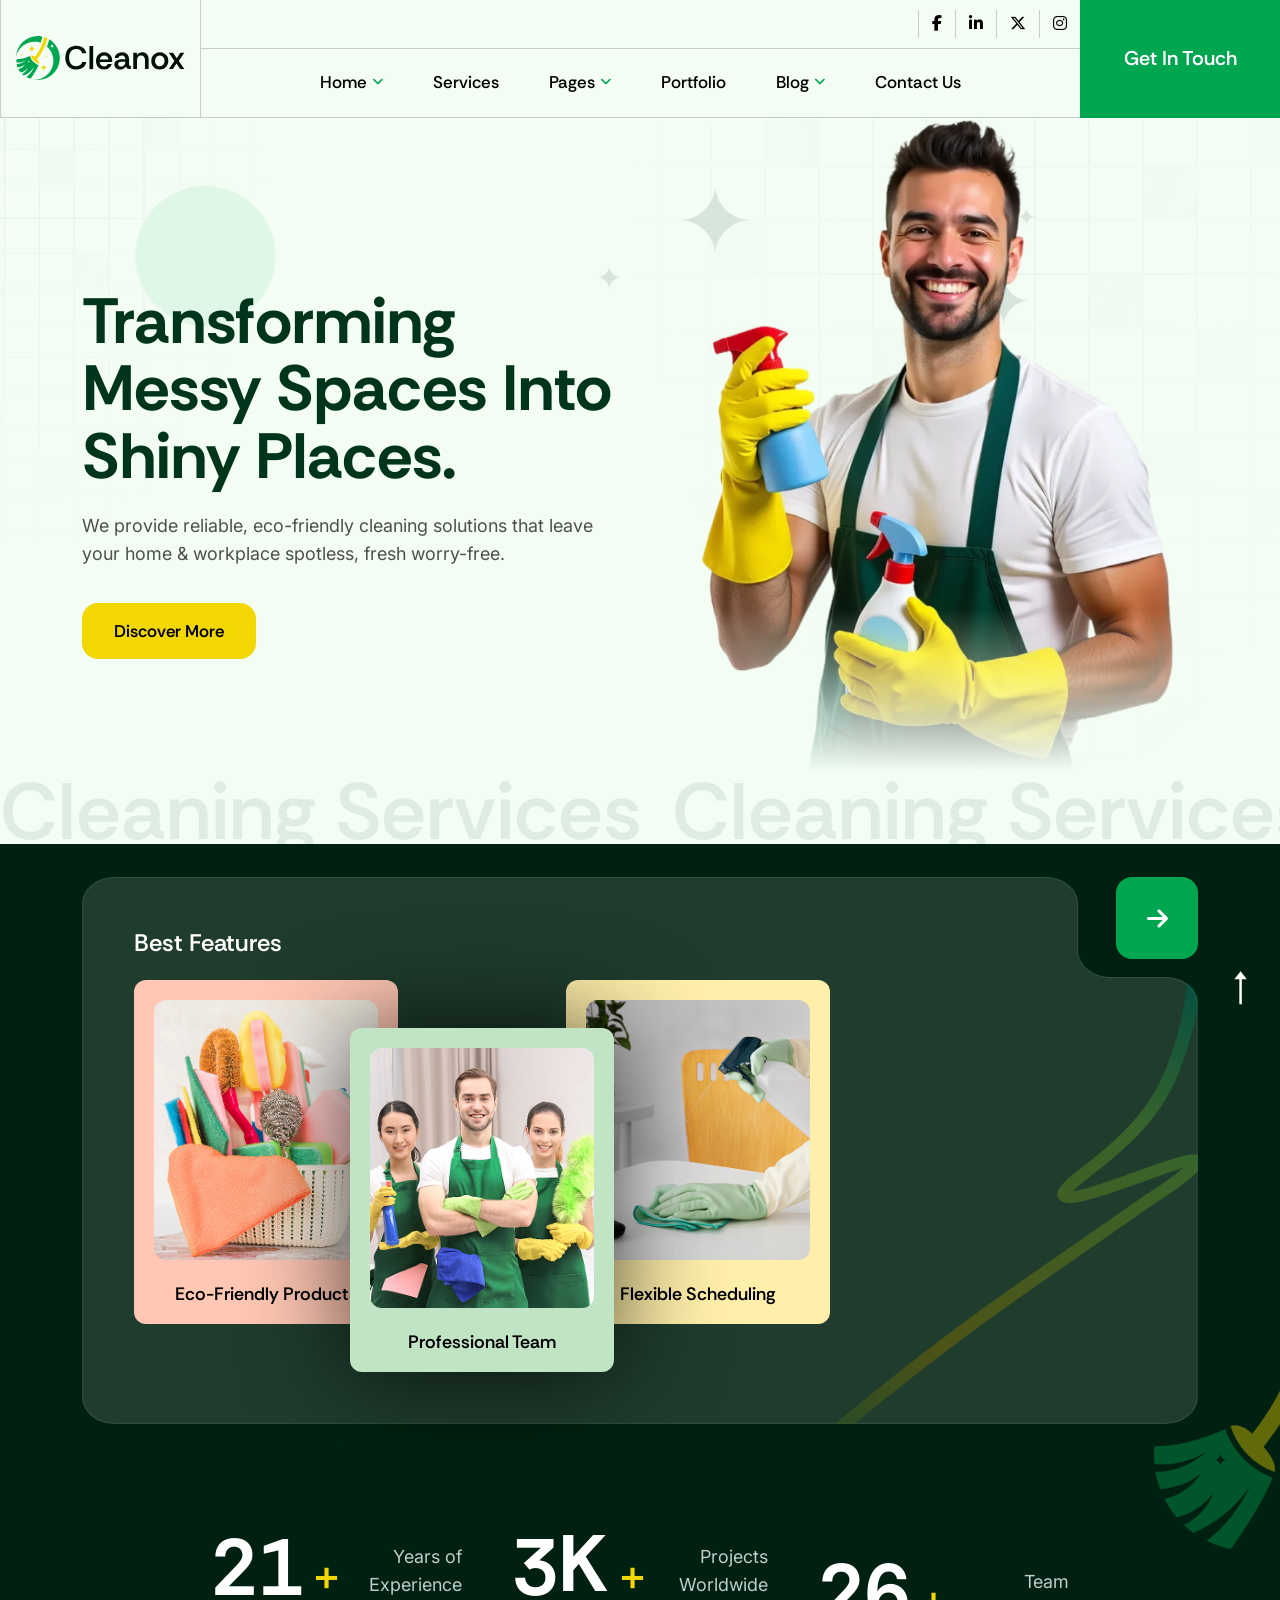
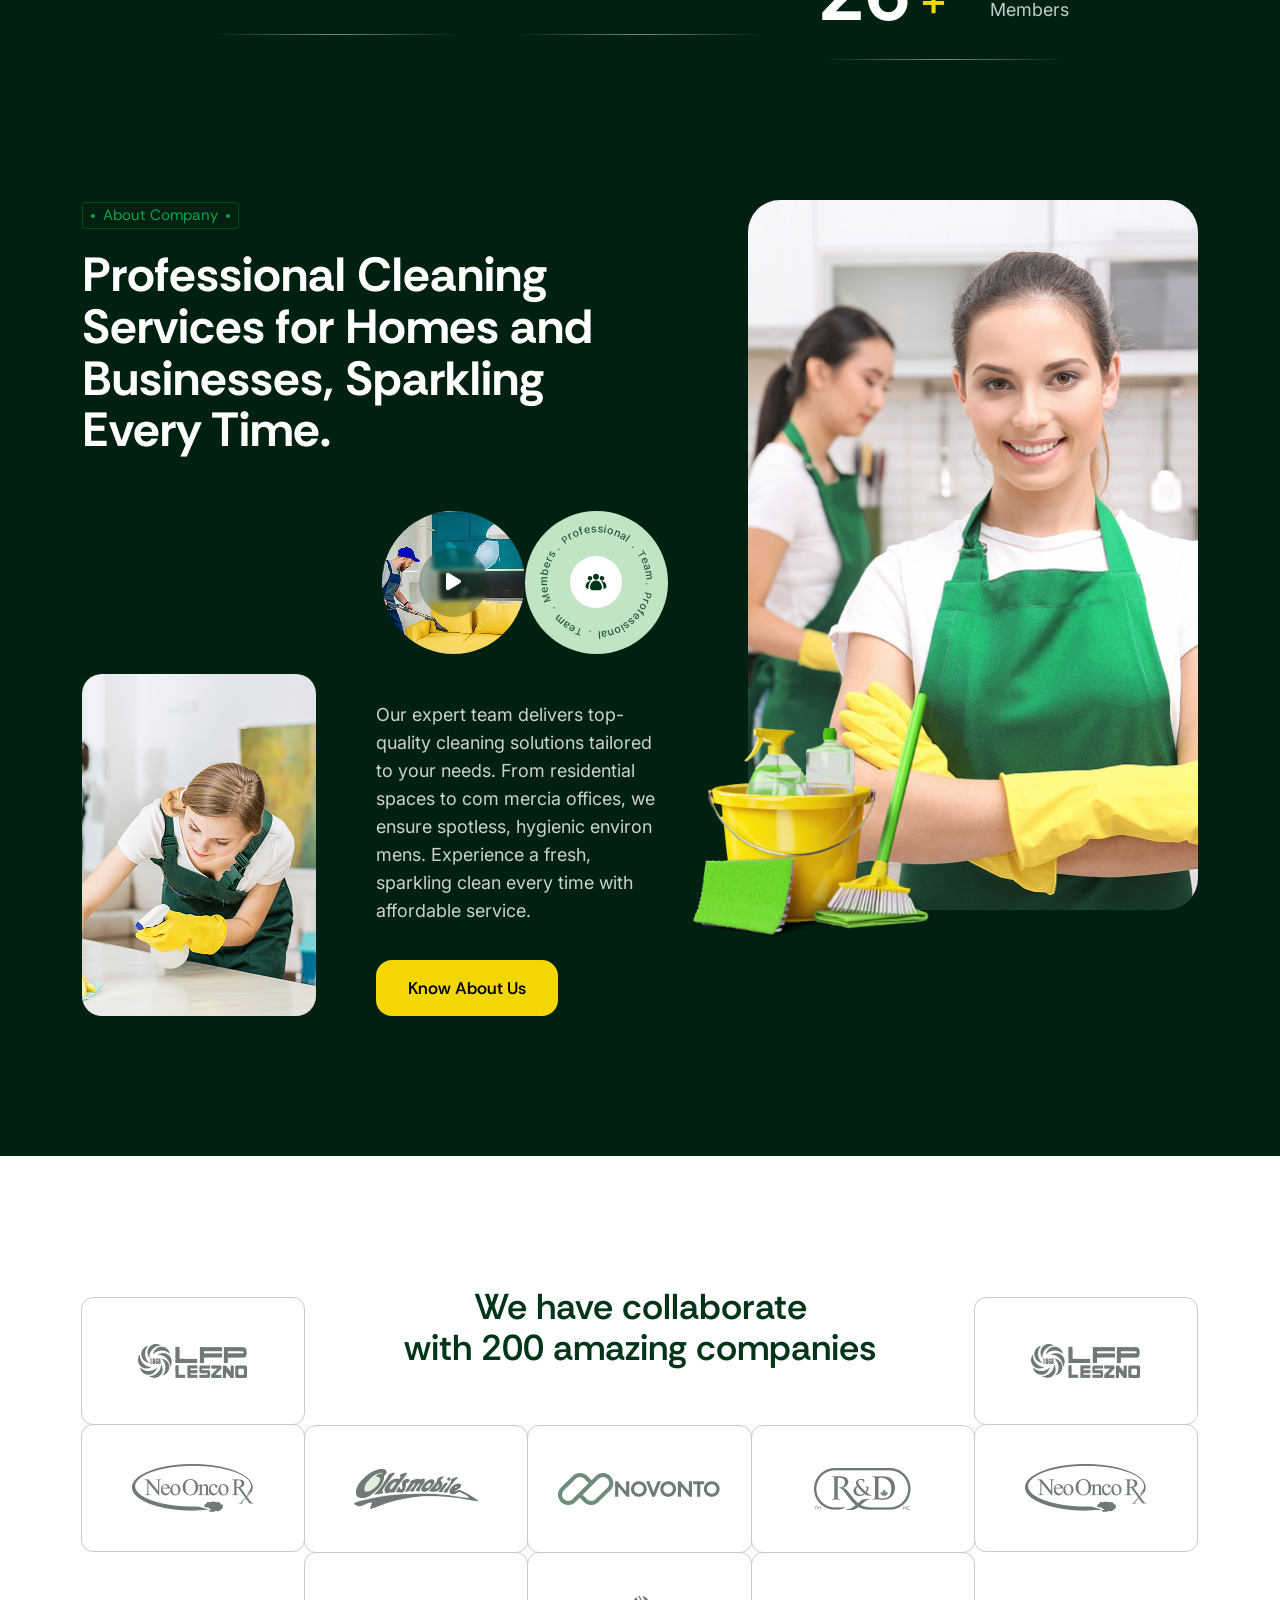
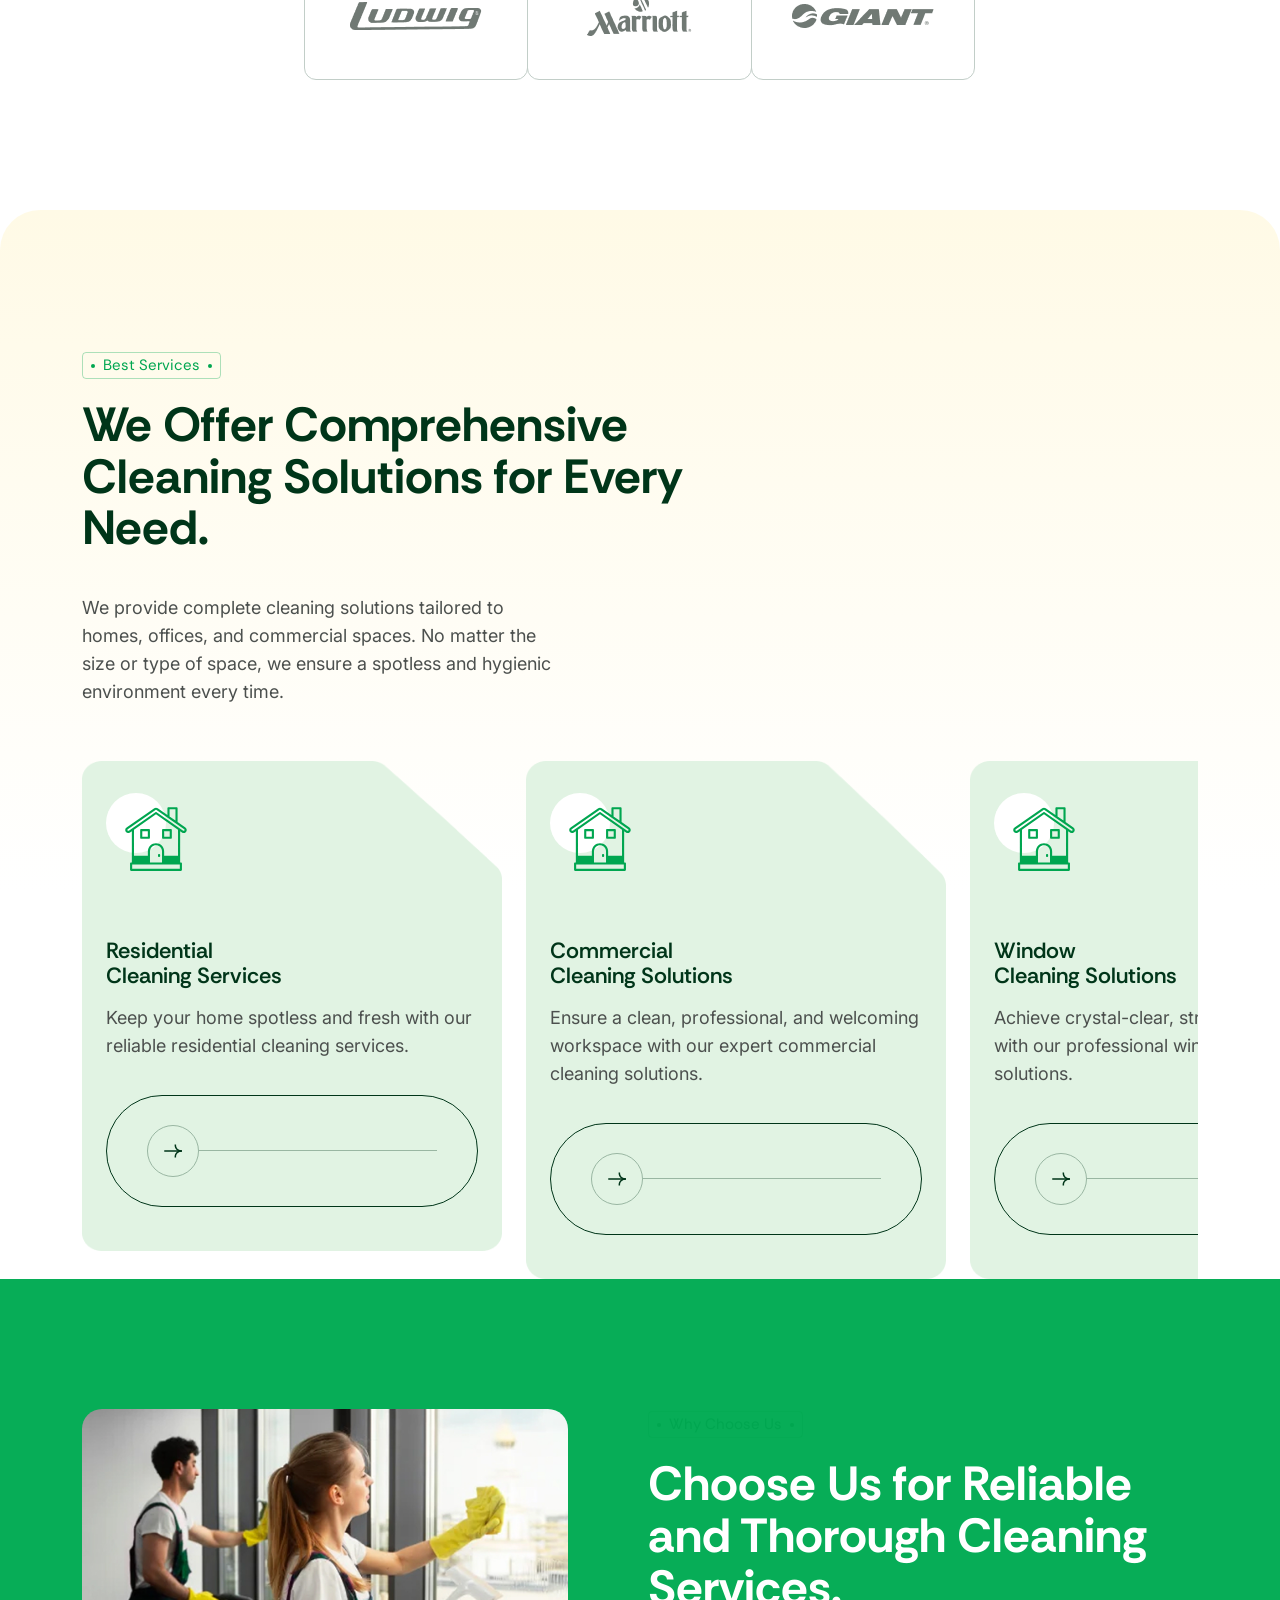
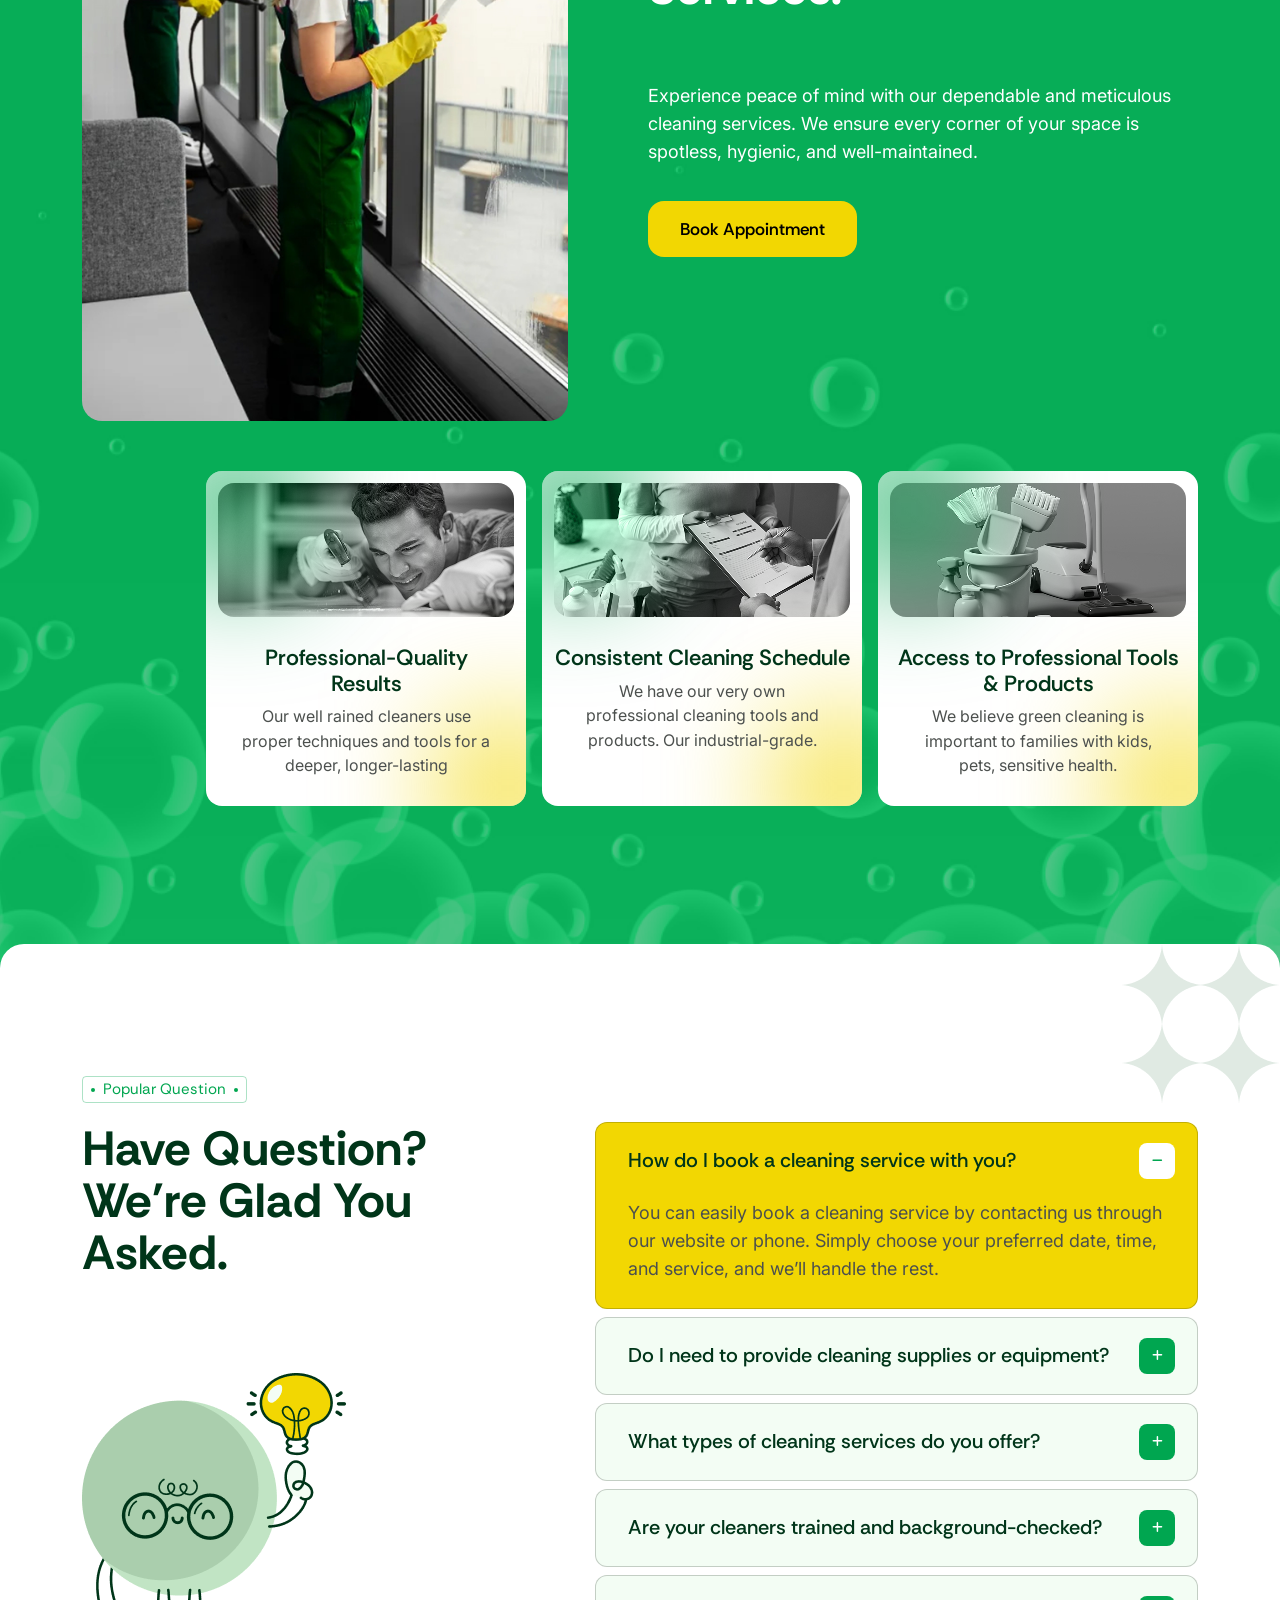
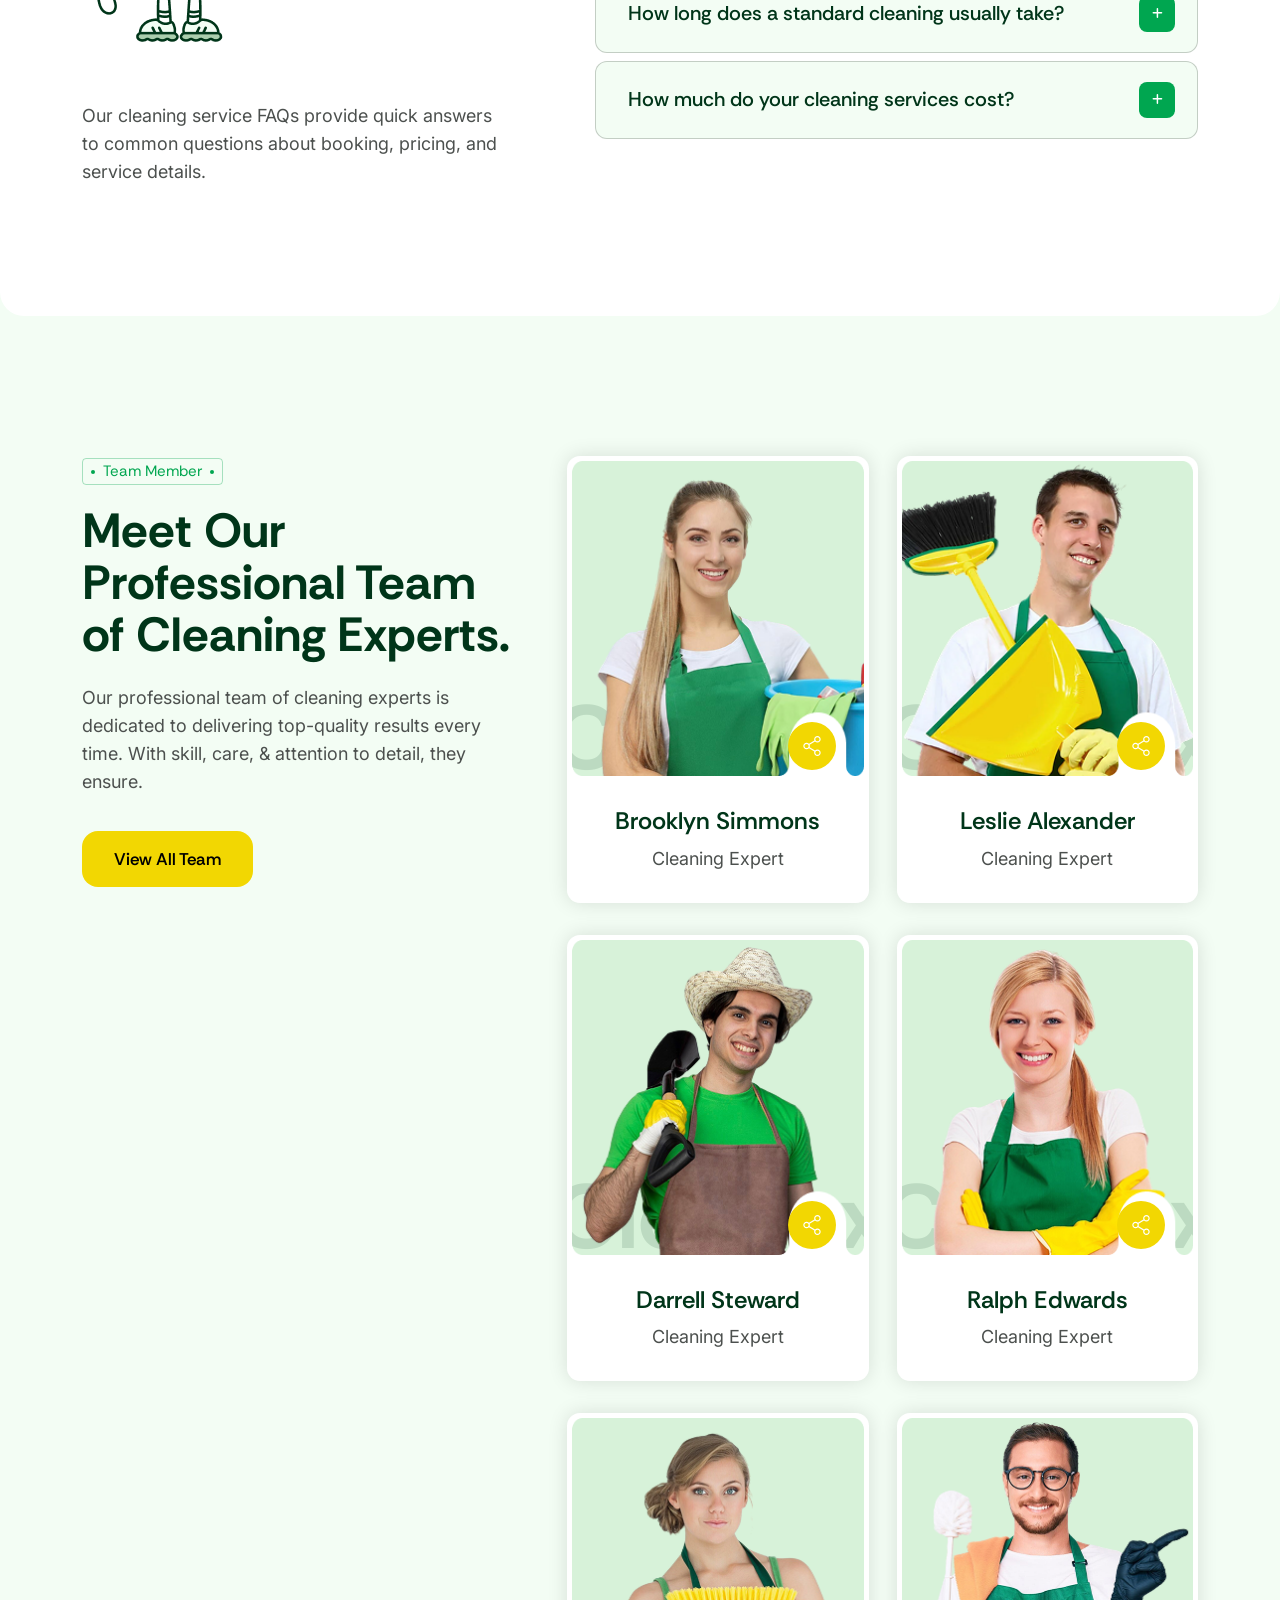
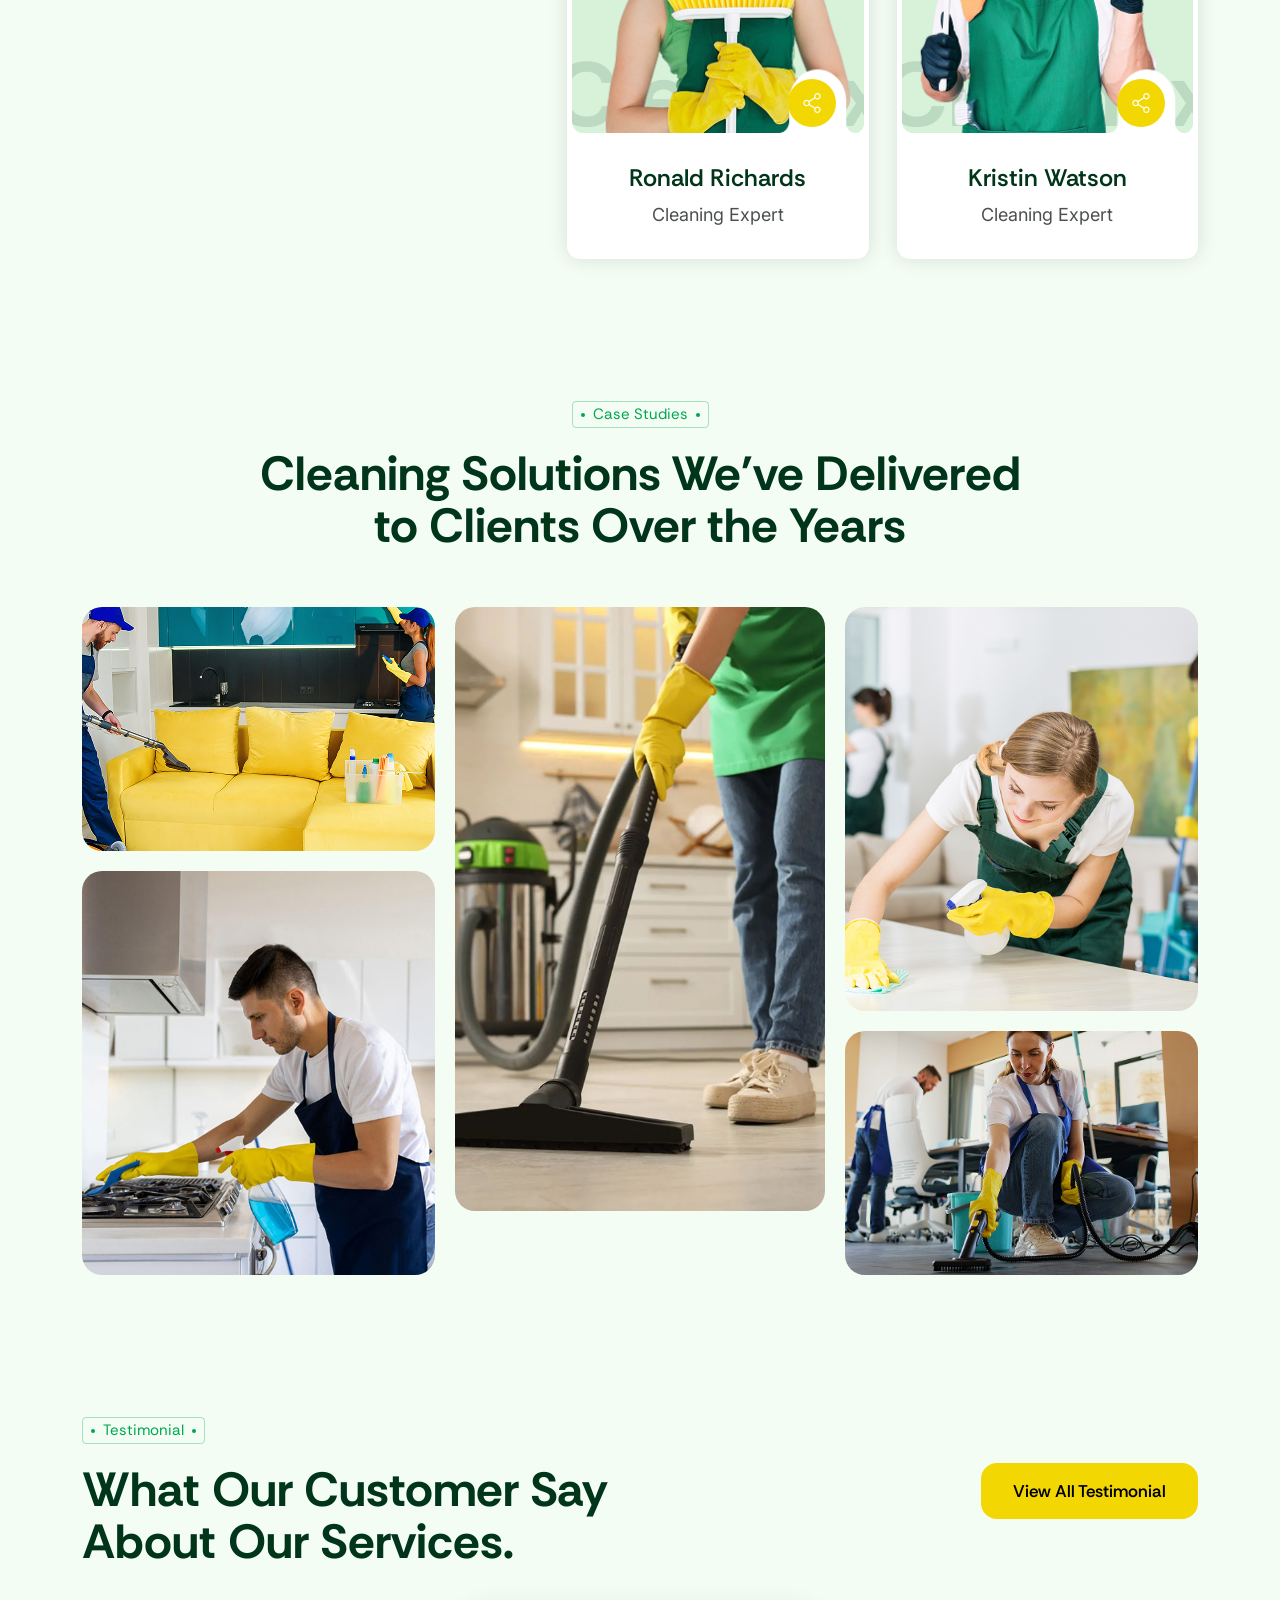
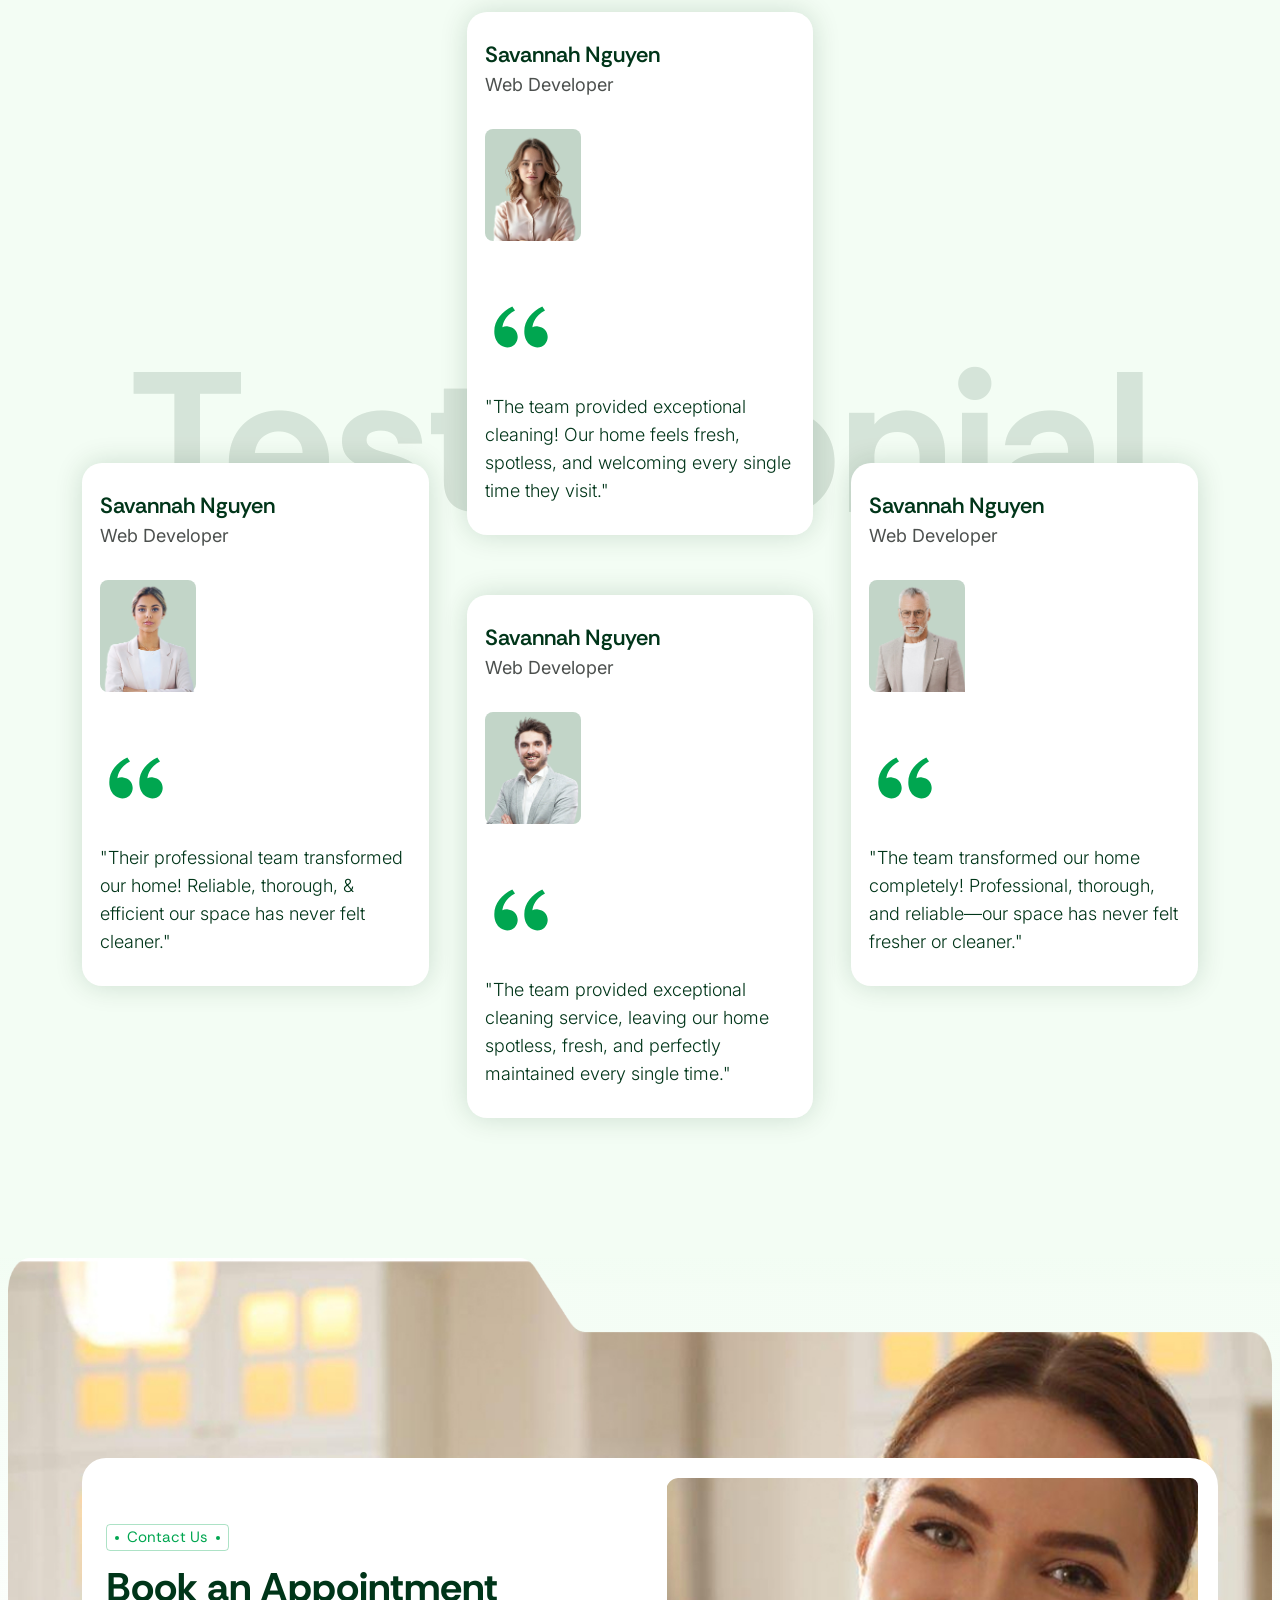
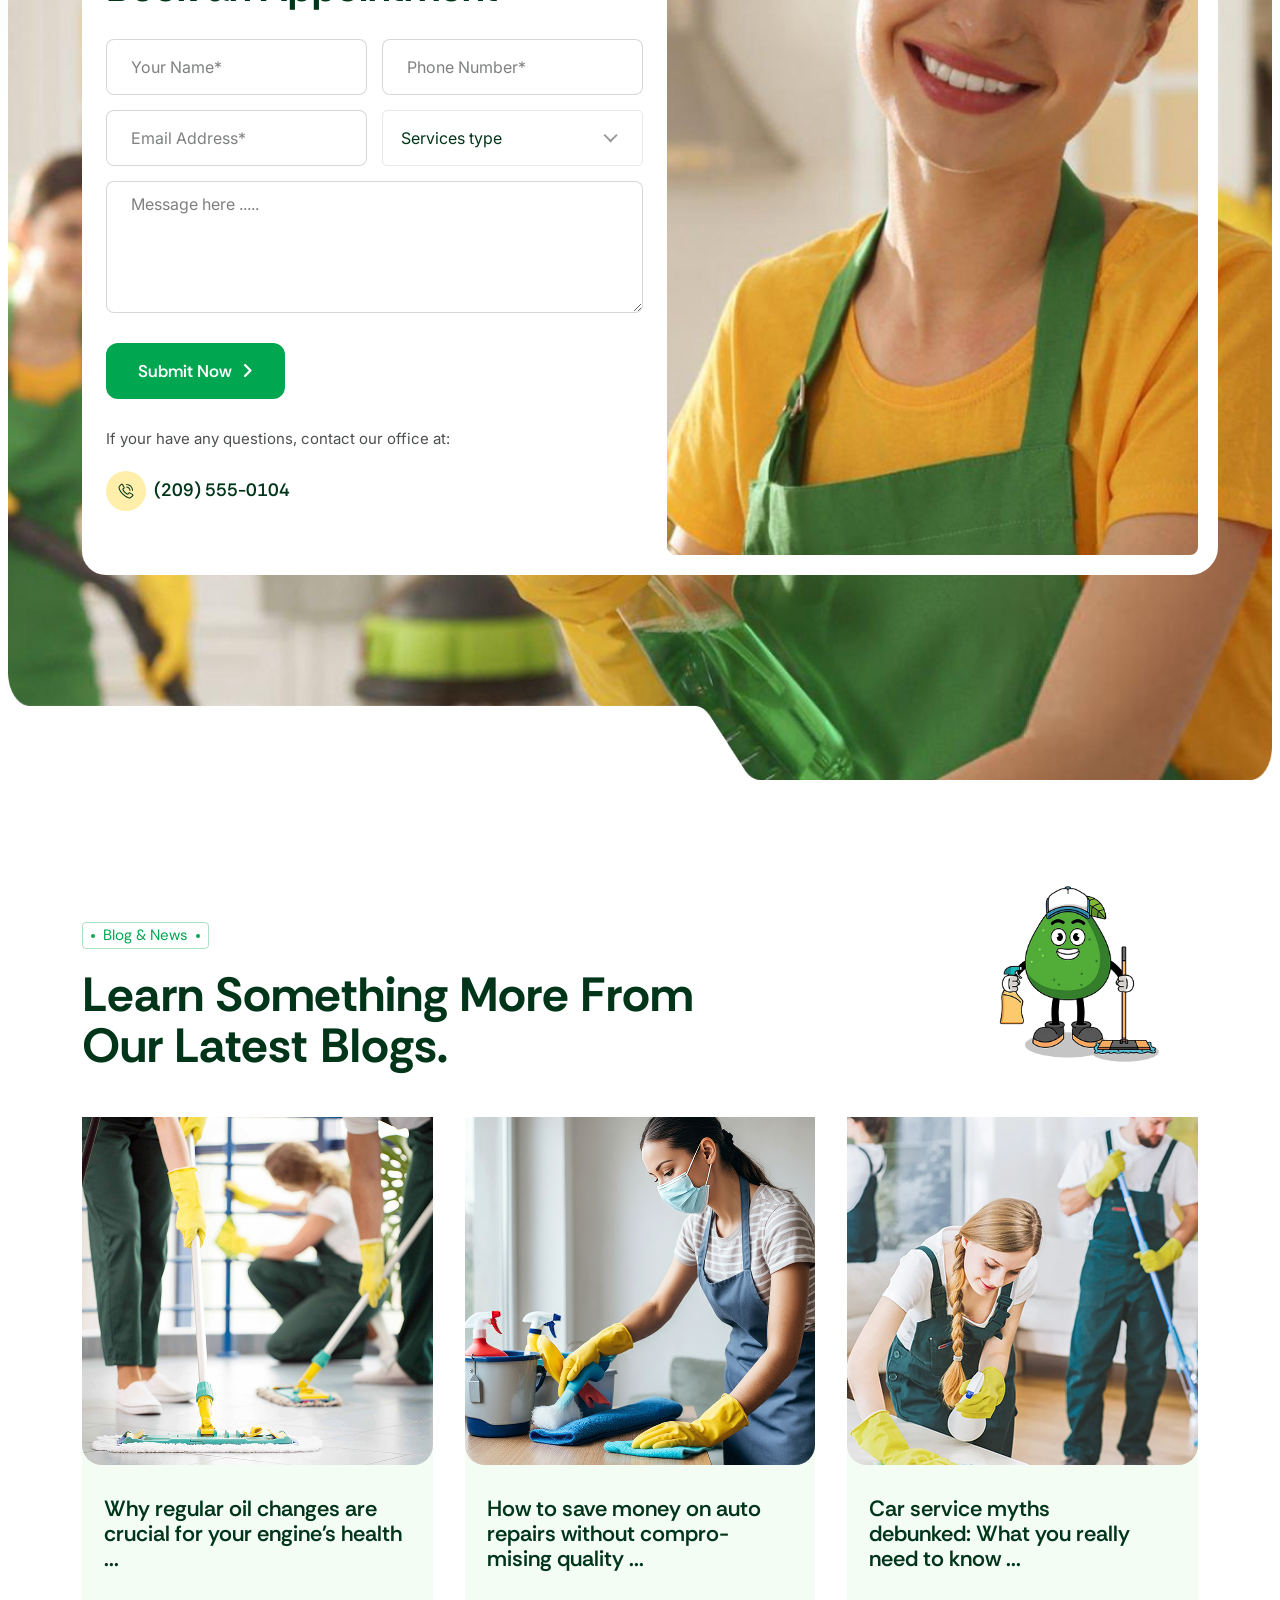
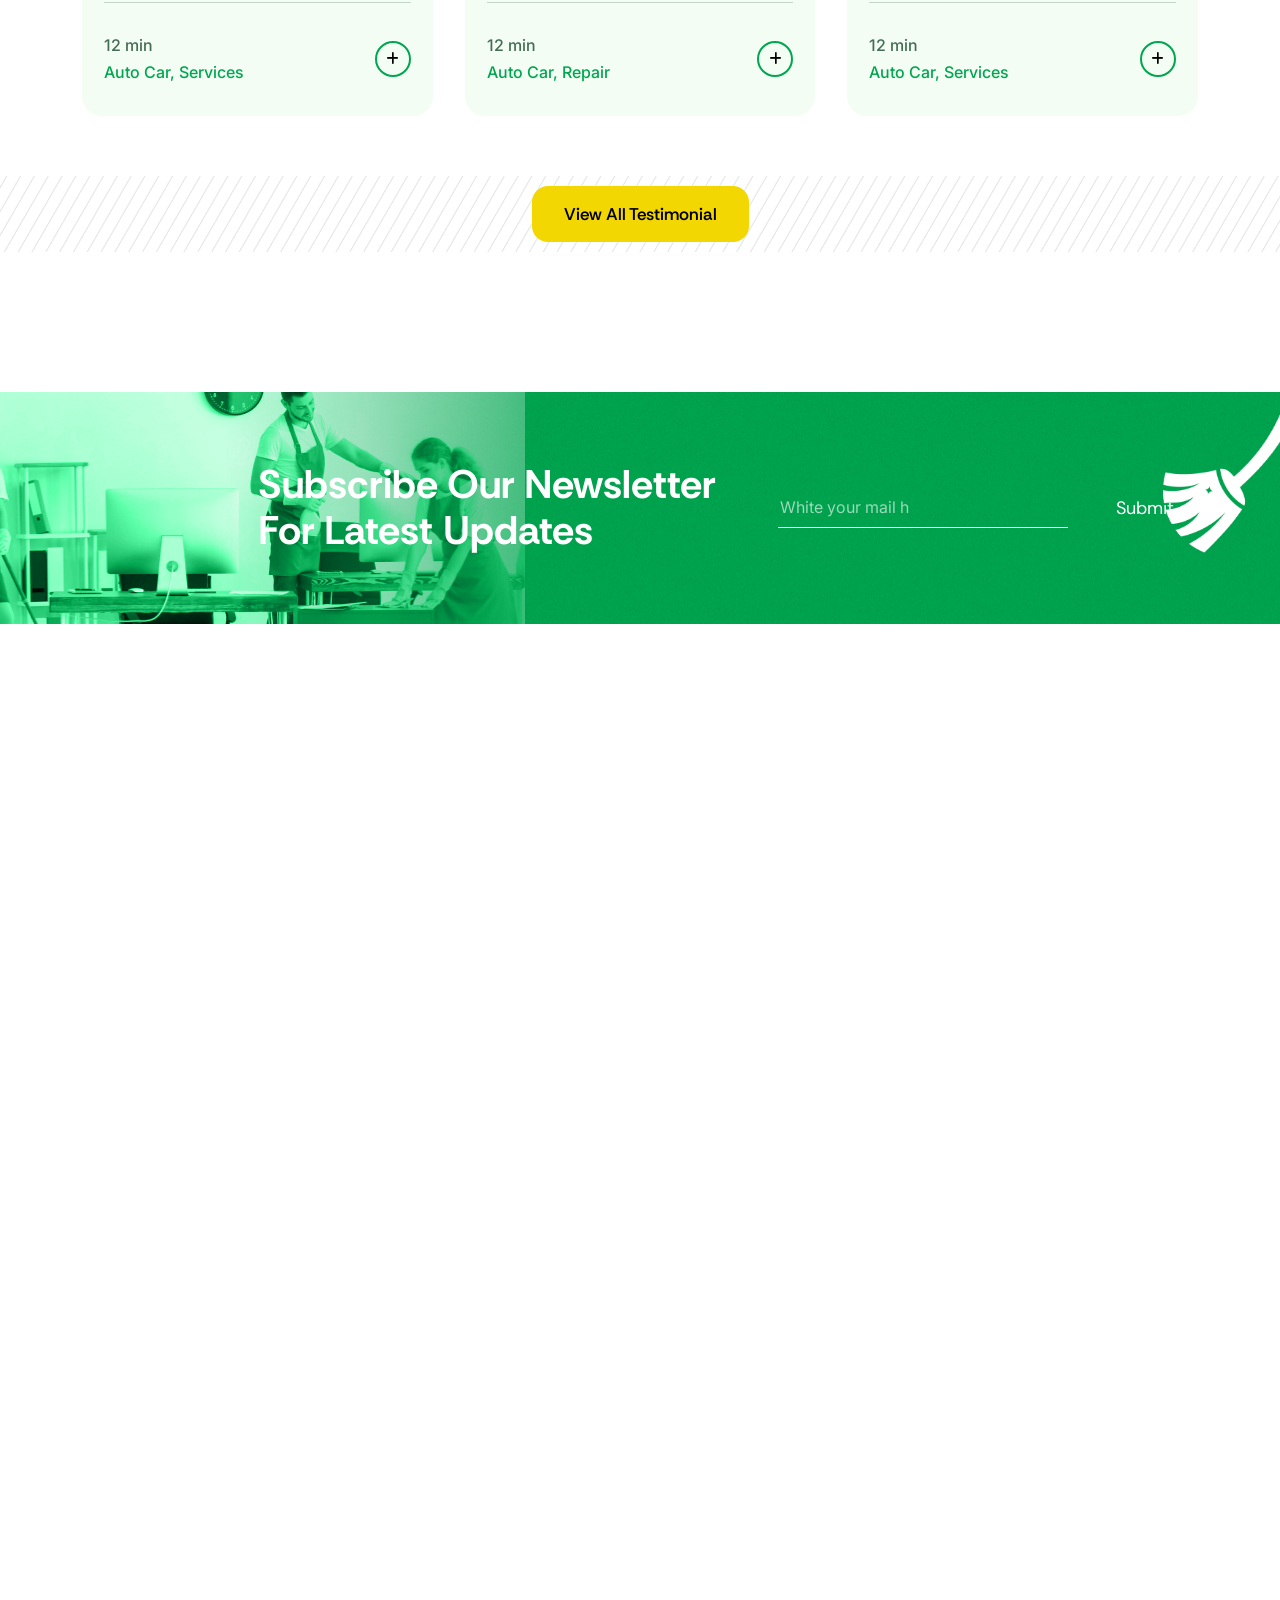
==== commit daff44d4: "blog-section" ====
--- a/index.html
+++ b/index.html
@@ -738,32 +738,773 @@
             </section>
             <!-- choose-end -->
 
+
             <!-- faqs-start -->
             <section class="cx-faqs-1-area">
-                <div class="container cx-container-1">
-                    <div class="cx-faqs-1-wrap">
-
-                        <!-- left -->
-                        <div class="cx-faqs-1-sec-title">
-                            <h4 class="cx-subtitle-1">Popular Question</h4>
-                            <h2 class="cx-sec-title-1 has-black">Have Question?
-                                We're Glad You Asked.</h2>
-
-                            <div class="cx-choose-1-sec-title ">
-
-    
-                                <p class="cx-p-1 sec-disc">Experience peace of mind with our dependable and meticulous cleaning services. We ensure every corner of your space is spotless, hygienic, and well-maintained.</p>
-    
-                                <div class="btn-elm">
-                                    <a href="#" aria-label="name" class="cx-pr-btn-1">Book Appointment</a>
-                                </div>
-                            </div>
-                        </div>
-                    </div>
-                </div>
+                <div class="cx-faqs-1-container pt-130 pb-130">
+                    <div class="bg-shape">
+                        <img src="assets/img/faqs/f1-bg-shape.png" alt="">
+                    </div>
+
+                    <div class="container cx-container-1">
+                        <div class="cx-faqs-1-wrap wa-p-relative">
+
+                            <!-- left -->
+                            <div class="cx-faqs-1-sec-title">
+                                <h4 class="cx-subtitle-1">Popular Question</h4>
+                                <h2 class="cx-sec-title-1 has-black">Have Question? <br> We're Glad You Asked.</h2>
+
+                                <div class="vector-1">
+                                    <img src="assets/img/faqs/f1-img-1.png" alt="">
+                                </div>
+        
+                                <p class="cx-p-1 sec-disc">Our cleaning service FAQs provide quick answers to common questions about booking, pricing, and service details.</p>
+                            </div>
+
+                            
+                            <div class="cx-accordion" id="accordionExample_322">
+                                <!-- single-team -->
+                                <div class="cx-accordion-item active wa_accordion_item wow fadeInUp2" >
+                                    <button class="item-title cx-h-1" type="button" data-bs-toggle="collapse" data-bs-target="#collapse1" aria-expanded="false" aria-controls="collapse1">
+                                        How do I book a cleaning service with you?
+                                        <span class="icon">
+                                            <i class="fa-solid fa-plus"></i>
+                                        </span>
+                                    </button>
+                                    <div id="collapse1" class="accordion-collapse collapse show" data-bs-parent="#accordionExample_322">
+                                        <p class="cx-p-1 item-disc">
+                                            You can easily book a cleaning service by contacting us through our website or phone. Simply choose your preferred date, time, and service, and we’ll handle the rest.
+                                        </p>
+                                    </div>
+                                </div>
+                                <!-- single-team -->
+                                <div class="cx-accordion-item wa_accordion_item wow fadeInUp2" >
+                                    <button class="item-title cx-h-1 collapsed" type="button" data-bs-toggle="collapse" data-bs-target="#collapse2" aria-expanded="false" aria-controls="collapse2">
+                                        Do I need to provide cleaning supplies or equipment?
+                                        <span class="icon">
+                                            <i class="fa-solid fa-plus"></i>
+                                        </span>
+                                    </button>
+                                    <div id="collapse2" class="accordion-collapse collapse " data-bs-parent="#accordionExample_322">
+                                        <p class="cx-p-1 item-disc">
+                                            You can easily book a cleaning service by contacting us through our website or phone. Simply choose your preferred date, time, and service, and we’ll handle the rest.
+                                        </p>
+                                    </div>
+                                </div>
+                                <!-- single-team -->
+                                <div class="cx-accordion-item wa_accordion_item wow fadeInUp2" >
+                                    <button class="item-title cx-h-1 collapsed" type="button" data-bs-toggle="collapse" data-bs-target="#collapse3" aria-expanded="false" aria-controls="collapse3">
+                                        What types of cleaning services do you offer?
+                                        <span class="icon">
+                                            <i class="fa-solid fa-plus"></i>
+                                        </span>
+                                    </button>
+                                    <div id="collapse3" class="accordion-collapse collapse " data-bs-parent="#accordionExample_322">
+                                        <p class="cx-p-1 item-disc">
+                                            You can easily book a cleaning service by contacting us through our website or phone. Simply choose your preferred date, time, and service, and we’ll handle the rest.
+                                        </p>
+                                    </div>
+                                </div>
+                                <!-- single-team -->
+                                <div class="cx-accordion-item wa_accordion_item wow fadeInUp2">
+                                    <button class="item-title cx-h-1 collapsed" type="button" data-bs-toggle="collapse" data-bs-target="#collapse4" aria-expanded="false" aria-controls="collapse4">
+                                        Are your cleaners trained and background-checked?
+                                        <span class="icon">
+                                            <i class="fa-solid fa-plus"></i>
+                                        </span>
+                                    </button>
+                                    <div id="collapse4" class="accordion-collapse collapse " data-bs-parent="#accordionExample_322">
+                                        <p class="cx-p-1 item-disc">
+                                            You can easily book a cleaning service by contacting us through our website or phone. Simply choose your preferred date, time, and service, and we’ll handle the rest.
+                                        </p>
+                                    </div>
+                                </div>
+                                <!-- single-team -->
+                                <div class="cx-accordion-item wa_accordion_item wow fadeInUp2">
+                                    <button class="item-title cx-h-1 collapsed" type="button" data-bs-toggle="collapse" data-bs-target="#collapse5" aria-expanded="false" aria-controls="collapse5">
+                                        How long does a standard cleaning usually take?
+                                        <span class="icon">
+                                            <i class="fa-solid fa-plus"></i>
+                                        </span>
+                                    </button>
+                                    <div id="collapse5" class="accordion-collapse collapse " data-bs-parent="#accordionExample_322">
+                                        <p class="cx-p-1 item-disc">
+                                            You can easily book a cleaning service by contacting us through our website or phone. Simply choose your preferred date, time, and service, and we’ll handle the rest.
+                                        </p>
+                                    </div>
+                                </div>
+                                <!-- single-team -->
+                                <div class="cx-accordion-item wa_accordion_item wow fadeInUp2">
+                                    <button class="item-title cx-h-1 collapsed" type="button" data-bs-toggle="collapse" data-bs-target="#collapse6" aria-expanded="false" aria-controls="collapse6">
+                                        How much do your cleaning services cost?
+                                        <span class="icon">
+                                            <i class="fa-solid fa-plus"></i>
+                                        </span>
+                                    </button>
+                                    <div id="collapse6" class="accordion-collapse collapse " data-bs-parent="#accordionExample_322">
+                                        <p class="cx-p-1 item-disc">
+                                            You can easily book a cleaning service by contacting us through our website or phone. Simply choose your preferred date, time, and service, and we’ll handle the rest.
+                                        </p>
+                                    </div>
+                                </div>
+
+                            </div>
+                        </div>
+                    </div>
+                </div>
+
             </section>
             <!-- faqs-end -->
 
+            <!-- team-start -->
+            <section class="cx-team-1-area pt-140 pb-70">
+
+                <div class="container cx-container-1">
+                    <div class="cx-team-1-wrap">
+
+                        <!-- section-title -->
+                        <div class="cx-team-1-sec-title">
+                            <h4 class="cx-subtitle-1">Team Member</h4>
+                            <h2 class="cx-sec-title-1 has-black">Meet Our Professional Team of Cleaning Experts.</h2>
+
+                            <p class="cx-p-1 sec-disc">Our professional team of cleaning experts is dedicated to delivering top-quality results every time. With skill, care, & attention to detail, they ensure.</p>
+
+                            <a href="#" aria-label="name" class="cx-pr-btn-1">View All Team</a>
+                        </div>
+
+
+                        <div class="cx-team-1-grid">
+
+                            <!-- single-team -->
+                            <div class="cx-team-1-card wa-p-relative">
+                                <div class="img-x-social wa-p-relative">
+                                    <div class="card-img wa-fix wa-img-cover wa-p-relative" data-mask-image="assets/img/team/t1-img-mask.png">
+                                        <img src="assets/img/team/t1-img-1.png" alt="">
+
+                                        <h4 class="cx-h-1 img-text">Cleanox</h4>
+                                    </div>
+                                    <div class="card-social">
+                                        <a href="#" aria-label="name" class="card-social-link">
+                                            <i class="fa-brands fa-instagram"></i>
+                                        </a>
+                                        <a href="#" aria-label="name" class="card-social-link">
+                                            <i class="fa-brands fa-linkedin-in"></i>
+                                        </a>
+                                        <a href="#" aria-label="name" class="card-social-link">
+                                            <i class="fa-brands fa-x-twitter"></i>
+                                        </a>
+                                        <a href="#" aria-label="name" class="card-social-link">
+                                            <i class="fa-brands fa-facebook-f"></i>
+                                        </a>
+                                        <div class="share-btn card-social-link">
+                                            <img src="assets/img/team/share-icon.svg" alt="">
+                                        </div>
+                                    </div>
+                                </div>
+
+                                <div class="card-content">
+                                    <h4 class="cx-h-1 title">
+                                        <a href="#" aria-label="name">Brooklyn Simmons</a>
+                                    </h4>
+                                    <p class="cx-p-1 bio">Cleaning Expert</p>
+                                </div>
+                            </div>
+
+                            <!-- single-team -->
+                            <div class="cx-team-1-card wa-p-relative">
+                                <div class="img-x-social wa-p-relative">
+                                    <div class="card-img wa-fix wa-img-cover wa-p-relative" data-mask-image="assets/img/team/t1-img-mask.png">
+                                        <img src="assets/img/team/t1-img-2.png" alt="">
+
+                                        <h4 class="cx-h-1 img-text">Cleanox</h4>
+                                    </div>
+                                    <div class="card-social">
+                                        <a href="#" aria-label="name" class="card-social-link">
+                                            <i class="fa-brands fa-instagram"></i>
+                                        </a>
+                                        <a href="#" aria-label="name" class="card-social-link">
+                                            <i class="fa-brands fa-linkedin-in"></i>
+                                        </a>
+                                        <a href="#" aria-label="name" class="card-social-link">
+                                            <i class="fa-brands fa-x-twitter"></i>
+                                        </a>
+                                        <a href="#" aria-label="name" class="card-social-link">
+                                            <i class="fa-brands fa-facebook-f"></i>
+                                        </a>
+                                        <div class="share-btn card-social-link">
+                                            <img src="assets/img/team/share-icon.svg" alt="">
+                                        </div>
+                                    </div>
+                                </div>
+
+                                <div class="card-content">
+                                    <h4 class="cx-h-1 title">
+                                        <a href="#" aria-label="name">Leslie Alexander</a>
+                                    </h4>
+                                    <p class="cx-p-1 bio">Cleaning Expert</p>
+                                </div>
+                            </div>
+
+                            <!-- single-team -->
+                            <div class="cx-team-1-card wa-p-relative">
+                                <div class="img-x-social wa-p-relative">
+                                    <div class="card-img wa-fix wa-img-cover wa-p-relative" data-mask-image="assets/img/team/t1-img-mask.png">
+                                        <img src="assets/img/team/t1-img-3.png" alt="">
+
+                                        <h4 class="cx-h-1 img-text">Cleanox</h4>
+                                    </div>
+                                    <div class="card-social">
+                                        <a href="#" aria-label="name" class="card-social-link">
+                                            <i class="fa-brands fa-instagram"></i>
+                                        </a>
+                                        <a href="#" aria-label="name" class="card-social-link">
+                                            <i class="fa-brands fa-linkedin-in"></i>
+                                        </a>
+                                        <a href="#" aria-label="name" class="card-social-link">
+                                            <i class="fa-brands fa-x-twitter"></i>
+                                        </a>
+                                        <a href="#" aria-label="name" class="card-social-link">
+                                            <i class="fa-brands fa-facebook-f"></i>
+                                        </a>
+                                        <div class="share-btn card-social-link">
+                                            <img src="assets/img/team/share-icon.svg" alt="">
+                                        </div>
+                                    </div>
+                                </div>
+
+                                <div class="card-content">
+                                    <h4 class="cx-h-1 title">
+                                        <a href="#" aria-label="name">Darrell Steward</a>
+                                    </h4>
+                                    <p class="cx-p-1 bio">Cleaning Expert</p>
+                                </div>
+                            </div>
+
+                            <!-- single-team -->
+                            <div class="cx-team-1-card wa-p-relative">
+                                <div class="img-x-social wa-p-relative">
+                                    <div class="card-img wa-fix wa-img-cover wa-p-relative" data-mask-image="assets/img/team/t1-img-mask.png">
+                                        <img src="assets/img/team/t1-img-4.png" alt="">
+
+                                        <h4 class="cx-h-1 img-text">Cleanox</h4>
+                                    </div>
+                                    <div class="card-social">
+                                        <a href="#" aria-label="name" class="card-social-link">
+                                            <i class="fa-brands fa-instagram"></i>
+                                        </a>
+                                        <a href="#" aria-label="name" class="card-social-link">
+                                            <i class="fa-brands fa-linkedin-in"></i>
+                                        </a>
+                                        <a href="#" aria-label="name" class="card-social-link">
+                                            <i class="fa-brands fa-x-twitter"></i>
+                                        </a>
+                                        <a href="#" aria-label="name" class="card-social-link">
+                                            <i class="fa-brands fa-facebook-f"></i>
+                                        </a>
+                                        <div class="share-btn card-social-link">
+                                            <img src="assets/img/team/share-icon.svg" alt="">
+                                        </div>
+                                    </div>
+                                </div>
+
+                                <div class="card-content">
+                                    <h4 class="cx-h-1 title">
+                                        <a href="#" aria-label="name">Ralph Edwards</a>
+                                    </h4>
+                                    <p class="cx-p-1 bio">Cleaning Expert</p>
+                                </div>
+                            </div>
+
+                            <!-- single-team -->
+                            <div class="cx-team-1-card wa-p-relative">
+                                <div class="img-x-social wa-p-relative">
+                                    <div class="card-img wa-fix wa-img-cover wa-p-relative" data-mask-image="assets/img/team/t1-img-mask.png">
+                                        <img src="assets/img/team/t1-img-5.png" alt="">
+
+                                        <h4 class="cx-h-1 img-text">Cleanox</h4>
+                                    </div>
+                                    <div class="card-social">
+                                        <a href="#" aria-label="name" class="card-social-link">
+                                            <i class="fa-brands fa-instagram"></i>
+                                        </a>
+                                        <a href="#" aria-label="name" class="card-social-link">
+                                            <i class="fa-brands fa-linkedin-in"></i>
+                                        </a>
+                                        <a href="#" aria-label="name" class="card-social-link">
+                                            <i class="fa-brands fa-x-twitter"></i>
+                                        </a>
+                                        <a href="#" aria-label="name" class="card-social-link">
+                                            <i class="fa-brands fa-facebook-f"></i>
+                                        </a>
+                                        <div class="share-btn card-social-link">
+                                            <img src="assets/img/team/share-icon.svg" alt="">
+                                        </div>
+                                    </div>
+                                </div>
+
+                                <div class="card-content">
+                                    <h4 class="cx-h-1 title">
+                                        <a href="#" aria-label="name">Ronald Richards</a>
+                                    </h4>
+                                    <p class="cx-p-1 bio">Cleaning Expert</p>
+                                </div>
+                            </div>
+
+                            <!-- single-team -->
+                            <div class="cx-team-1-card wa-p-relative">
+                                <div class="img-x-social wa-p-relative">
+                                    <div class="card-img wa-fix wa-img-cover wa-p-relative" data-mask-image="assets/img/team/t1-img-mask.png">
+                                        <img src="assets/img/team/t1-img-6.png" alt="">
+
+                                        <h4 class="cx-h-1 img-text">Cleanox</h4>
+                                    </div>
+                                    <div class="card-social">
+                                        <a href="#" aria-label="name" class="card-social-link">
+                                            <i class="fa-brands fa-instagram"></i>
+                                        </a>
+                                        <a href="#" aria-label="name" class="card-social-link">
+                                            <i class="fa-brands fa-linkedin-in"></i>
+                                        </a>
+                                        <a href="#" aria-label="name" class="card-social-link">
+                                            <i class="fa-brands fa-x-twitter"></i>
+                                        </a>
+                                        <a href="#" aria-label="name" class="card-social-link">
+                                            <i class="fa-brands fa-facebook-f"></i>
+                                        </a>
+                                        <div class="share-btn card-social-link">
+                                            <img src="assets/img/team/share-icon.svg" alt="">
+                                        </div>
+                                    </div>
+                                </div>
+
+                                <div class="card-content">
+                                    <h4 class="cx-h-1 title">
+                                        <a href="#" aria-label="name">Kristin Watson</a>
+                                    </h4>
+                                    <p class="cx-p-1 bio">Cleaning Expert</p>
+                                </div>
+                            </div>
+    
+                            
+                        </div>
+                    </div>
+
+
+
+                </div>
+            </section>
+            <!-- team-end -->
+
+            <!-- projects-start -->
+            <section class="cx-projects-1-area pt-70 pb-70 wa-fix">
+                <div class="container cx-container-1">
+
+                    <!-- section-title -->
+                    <div class="cx-projects-1-sec-title text-center mb-55">
+                        <h4 class="cx-subtitle-1">Case Studies</h4>
+                        <h2 class="cx-sec-title-1 has-black">Cleaning Solutions We've Delivered <br> to Clients Over the Years</h2>
+                    </div>
+
+                    <div class="cx-projects-1-grid">
+                        <div class="item-col">
+
+                            <div class="cx-projects-1-card wa-fix wa-img-cover has-sm-card">
+                                <img src="assets/img/projects/p1-img-1.jpg" alt="">
+                                <div class="content-wrap">
+                                    <h4 class="cx-h-1 title">
+                                        <a href="#" aria-label="name">From Modern Living to Pristine Environments: Your Partner in Mansion Care.</a>
+                                    </h4>
+                                    <p class="cx-p-1 disc">We specialize in maintaining luxury mansions with precision & care.Our expert team ensures ...</p>
+                                    <a href="#" class="item-btn">
+                                        <span class="text">Learn Projects Details</span>
+                                        <span class="icon">
+                                            <i class="fa-solid fa-arrow-right"></i>
+                                        </span>
+                                    </a>
+                                </div>
+                            </div>
+
+                            <div class="cx-projects-1-card wa-fix wa-img-cover">
+                                <img src="assets/img/projects/p1-img-2.jpg" alt="">
+                                <div class="content-wrap">
+                                    <h4 class="cx-h-1 title">
+                                        <a href="#" aria-label="name">From Modern Living to Pristine Environments: Your Partner in Mansion Care.</a>
+                                    </h4>
+                                    <p class="cx-p-1 disc">We specialize in maintaining luxury mansions with precision & care.Our expert team ensures ...</p>
+                                    <a href="#" class="item-btn">
+                                        <span class="text">Learn Projects Details</span>
+                                        <span class="icon">
+                                            <i class="fa-solid fa-arrow-right"></i>
+                                        </span>
+                                    </a>
+                                </div>
+                            </div>
+
+                        </div>
+                        <div class="item-col">
+
+                            <div class="cx-projects-1-card wa-fix wa-img-cover has-big-card">
+                                <img src="assets/img/projects/p1-img-3.jpg" alt="">
+                                <div class="content-wrap">
+                                    <h4 class="cx-h-1 title">
+                                        <a href="#" aria-label="name">From Modern Living to Pristine Environments: Your Partner in Mansion Care.</a>
+                                    </h4>
+                                    <p class="cx-p-1 disc">We specialize in maintaining luxury mansions with precision & care.Our expert team ensures ...</p>
+                                    <a href="#" class="item-btn">
+                                        <span class="text">Learn Projects Details</span>
+                                        <span class="icon">
+                                            <i class="fa-solid fa-arrow-right"></i>
+                                        </span>
+                                    </a>
+                                </div>
+                            </div>
+
+                        </div>
+                        <div class="item-col">
+
+                            <div class="cx-projects-1-card wa-fix wa-img-cover">
+                                <img src="assets/img/projects/p1-img-4.jpg" alt="">
+                                <div class="content-wrap">
+                                    <h4 class="cx-h-1 title">
+                                        <a href="#" aria-label="name">From Modern Living to Pristine Environments: Your Partner in Mansion Care.</a>
+                                    </h4>
+                                    <p class="cx-p-1 disc">We specialize in maintaining luxury mansions with precision & care.Our expert team ensures ...</p>
+                                    <a href="#" class="item-btn">
+                                        <span class="text">Learn Projects Details</span>
+                                        <span class="icon">
+                                            <i class="fa-solid fa-arrow-right"></i>
+                                        </span>
+                                    </a>
+                                </div>
+                            </div>
+
+                            <div class="cx-projects-1-card wa-fix wa-img-cover has-sm-card">
+                                <img src="assets/img/projects/p1-img-5.jpg" alt="">
+                                <div class="content-wrap">
+                                    <h4 class="cx-h-1 title">
+                                        <a href="#" aria-label="name">From Modern Living to Pristine Environments: Your Partner in Mansion Care.</a>
+                                    </h4>
+                                    <p class="cx-p-1 disc">We specialize in maintaining luxury mansions with precision & care.Our expert team ensures ...</p>
+                                    <a href="#" class="item-btn">
+                                        <span class="text">Learn Projects Details</span>
+                                        <span class="icon">
+                                            <i class="fa-solid fa-arrow-right"></i>
+                                        </span>
+                                    </a>
+                                </div>
+                            </div>
+
+                        </div>
+
+                    </div>
+                </div>
+            </section>
+            <!-- projects-end -->
+
+            <!-- testimonial-start -->
+            <section class="cx-testimonial-1-area pt-70 pb-140">
+                <div class="container cx-container-1">
+
+                    <!-- section-title -->
+                    <div class="cx-testimonial-1-sec-title mb-45">
+                        <div class="left">
+                            <h4 class="cx-subtitle-1">Testimonial</h4>
+                            <h2 class="cx-sec-title-1 has-black">What Our Customer Say About Our Services.</h2>
+                        </div>
+
+                        <div class="btn-elm">
+                            <a href="#" aria-label="name" class="cx-pr-btn-1">View All Testimonial</a>
+                        </div>
+                    </div>
+
+                    <div class="cx-testimonial-1-grid">
+
+                        <div class="item-col">
+                            <!-- single-card -->
+                            <div class="cx-testimonial-1-card">
+                                <div class="author">
+                                    <div class="author-content">
+                                        <h4 class="cx-h-1 author-name">Savannah Nguyen</h4>
+                                        <p class="cx-p-1 author-bio">Web Developer</p>
+                                    </div>
+                                    <div class="author-img">
+                                        <img src="assets/img/testimonial/author-1.png" alt="">
+                                    </div>
+                                </div>
+                                <div class="quote-icon">
+                                    <img src="assets/img/testimonial/quote-icon.svg" alt="">
+                                </div>
+                                <p class="cx-p-1 disc">"Their professional team transformed our home! Reliable, thorough, & efficient our space has never felt cleaner."</p>
+                            </div>
+                        </div>
+
+                        <div class="item-col">
+                            <!-- single-card -->
+                            <div class="cx-testimonial-1-card">
+                                <div class="author">
+                                    <div class="author-content">
+                                        <h4 class="cx-h-1 author-name">Savannah Nguyen</h4>
+                                        <p class="cx-p-1 author-bio">Web Developer</p>
+                                    </div>
+                                    <div class="author-img">
+                                        <img src="assets/img/testimonial/author-2.png" alt="">
+                                    </div>
+                                </div>
+                                <div class="quote-icon">
+                                    <img src="assets/img/testimonial/quote-icon.svg" alt="">
+                                </div>
+                                <p class="cx-p-1 disc">"The team provided exceptional cleaning! Our home feels fresh, spotless, and welcoming every single time they visit."</p>
+                            </div>
+                            <!-- single-card -->
+                            <div class="cx-testimonial-1-card">
+                                <div class="author">
+                                    <div class="author-content">
+                                        <h4 class="cx-h-1 author-name">Savannah Nguyen</h4>
+                                        <p class="cx-p-1 author-bio">Web Developer</p>
+                                    </div>
+                                    <div class="author-img">
+                                        <img src="assets/img/testimonial/author-3.png" alt="">
+                                    </div>
+                                </div>
+                                <div class="quote-icon">
+                                    <img src="assets/img/testimonial/quote-icon.svg" alt="">
+                                </div>
+                                <p class="cx-p-1 disc">"The team provided exceptional cleaning service, leaving our home spotless, fresh, and perfectly maintained every single time."</p>
+                            </div>
+                        </div>
+
+                        <div class="item-col">
+                            <!-- single-card -->
+                            <div class="cx-testimonial-1-card">
+                                <div class="author">
+                                    <div class="author-content">
+                                        <h4 class="cx-h-1 author-name">Savannah Nguyen</h4>
+                                        <p class="cx-p-1 author-bio">Web Developer</p>
+                                    </div>
+                                    <div class="author-img">
+                                        <img src="assets/img/testimonial/author-4.png" alt="">
+                                    </div>
+                                </div>
+                                <div class="quote-icon">
+                                    <img src="assets/img/testimonial/quote-icon.svg" alt="">
+                                </div>
+                                <p class="cx-p-1 disc">"The team transformed our home completely! Professional, thorough, and reliable—our space has never felt fresher or cleaner."</p>
+                            </div>
+                        </div>
+
+                        <div class="cx-testimonial-1-big-title">
+                            <h3 class="cx-h-1 cx-testimonial-1-big-title-text">Testimonial</h3>
+                        </div>
+                    </div>
+                </div>
+            </section>
+            <!-- testimonial-end -->
+
+
+            <!-- contact-start -->
+            <section class="cx-contact-1-area wa-p-relative ">
+
+                <div class="cx-contact-1-bg wa-fix wa-img-cover" data-mask-image="assets/img/contact/c1-mask-img.png">
+                    <img src="assets/img/contact/c1-bg-img.jpg" alt="">
+                </div>
+
+                <div class="container cx-container-1">
+                    <div class="cx-contact-1-wrap">
+
+                        <div class="cx-contact-1-left">
+                            <!-- section-title -->
+                            <div class="cx-contact-1-sec-title mb-30">
+                                <h4 class="cx-subtitle-1">Contact Us</h4>
+                                <h2 class="cx-sec-title-1 has-black">Book an Appointment</h2>
+                            </div>
+
+                            <!-- form -->
+                            <form action="" class="cx-contact-1-form">
+                                <div class="item-box">
+                                    <input type="text" placeholder="Your Name*" class="cx-contact-1-form-input cx-p-1 wa_placeholder">
+                                </div>
+                                <div class="item-box">
+                                    <input type="number" placeholder="Phone Number*" class="cx-contact-1-form-input cx-p-1 wa_placeholder">
+                                </div>
+                                <div class="item-box">
+                                    <input type="email" placeholder="Email Address*" class="cx-contact-1-form-input cx-p-1 wa_placeholder">
+                                </div>
+                                <div class="item-box">
+                                    <div class="nice-select">
+                                        <span class="current">
+                                            Services type
+                                        </span>
+                                        <ul class="list">
+                                            <li data-value="standard" class="option selected">
+                                                Standard Cleaning
+                                            </li>
+                                            <li data-value="deep" class="option">
+                                                Deep Cleaning
+                                            </li>
+                                            <li data-value="move-in-out" class="option">
+                                                Move-in/Move-out Cleaning
+                                            </li>
+                                            <li data-value="office" class="option">
+                                                Office Cleaning
+                                            </li>
+                                            <li data-value="carpet" class="option">
+                                                Carpet & Upholstery Cleaning
+                                            </li>
+                                        </ul>
+                        
+                                    </div>
+                                </div>
+                                <div class="item-box has-full-width">
+                                    <textarea name="" id="" placeholder="Message here ..... " class="cx-contact-1-form-input cx-p-1 wa_placeholder"></textarea>
+                                </div>
+                                <div class="item-box has-full-width mt-15">
+                                    <button type="submit" class="cx-pr-btn-1">
+                                        <span class="icon">Submit Now</span>
+                                        <span class="icon">
+                                            <i class="fa-solid fa-angle-right"></i>
+                                        </span>
+                                    </button>
+                                </div>
+                            </form>
+
+                            <div class="cx-contact-1-left-content">
+                                <p class="cx-p-1 disc">If your have any questions, contact our office at:</p>
+                                <a href="#" aria-label="name" class="phone-btn cx-h-1">
+                                    <span class="icon">
+                                        <img src="assets/img/contact/phone-call.svg" alt="">
+                                    </span>
+                                    <span class="text">(209) 555-0104</span>
+                                </a>
+                            </div>
+                        </div>
+
+                        <div class="cx-contact-1-right"></div>
+                    </div>
+                </div>
+            </section>
+            <!-- contact-end -->
+
+            <!-- blog-start -->
+            <section class="cx-blog-1-area wa-p-relative pt-140 pb-140">
+
+                <div class="cx-blog-1-bg-vector">
+                    <img src="assets/img/blog/b1-vector.png" alt="">
+                </div>
+
+                <div class="container cx-container-1">
+                    <!-- section-title -->
+                    <div class="cx-blog-1-sec-title mb-45">
+                        <h4 class="cx-subtitle-1">Blog & News</h4>
+                        <h2 class="cx-sec-title-1 has-black">Learn Something More From Our Latest Blogs.</h2>
+                    </div>
+
+                    <div class="cx-blog-1-wrap mb-60">
+                        
+                        <!-- single-blog -->
+                        <div class="cx-blog-1-item">
+                            <div class="blog-img wa-fix wa-img-cover">
+                                <img src="assets/img/blog/b1-img-1.jpg" alt="">
+                            </div>
+                            <div class="content-wrap">
+                                <h4 class="cx-h-1 title">
+                                    <a href="#" aria-label="name">Why regular oil changes 
+                                        are crucial for your engine's health ...</a>
+                                </h4>
+                                <div class="dvr-line"></div>
+                                <div class="date-x-btn">
+                                    <p class="date-x-categories cx-p-1">
+                                        <span>12 min</span>
+                                        <span>Auto Car, Services</span>
+                                    </p>
+                                    <a href="#" class="blog-btn">
+                                        <i class="fa-solid fa-plus"></i>
+                                    </a>
+                                </div>
+                            </div>
+                        </div>
+                        
+                        <!-- single-blog -->
+                        <div class="cx-blog-1-item">
+                            <div class="blog-img wa-fix wa-img-cover">
+                                <img src="assets/img/blog/b1-img-2.jpg" alt="">
+                            </div>
+                            <div class="content-wrap">
+                                <h4 class="cx-h-1 title">
+                                    <a href="#" aria-label="name">How to save money on auto repairs without compro- mising quality ...</a>
+                                </h4>
+                                <div class="dvr-line"></div>
+                                <div class="date-x-btn">
+                                    <p class="date-x-categories cx-p-1">
+                                        <span>12 min</span>
+                                        <span>Auto Car, Repair</span>
+                                    </p>
+                                    <a href="#" class="blog-btn">
+                                        <i class="fa-solid fa-plus"></i>
+                                    </a>
+                                </div>
+                            </div>
+                        </div>
+                        
+                        <!-- single-blog -->
+                        <div class="cx-blog-1-item">
+                            <div class="blog-img wa-fix wa-img-cover">
+                                <img src="assets/img/blog/b1-img-3.jpg" alt="">
+                            </div>
+                            <div class="content-wrap">
+                                <h4 class="cx-h-1 title">
+                                    <a href="#" aria-label="name">Car service myths <br> debunked: What you really need to know ...</a>
+                                </h4>
+                                <div class="dvr-line"></div>
+                                <div class="date-x-btn">
+                                    <p class="date-x-categories cx-p-1">
+                                        <span>12 min</span>
+                                        <span>Auto Car, Services</span>
+                                    </p>
+                                    <a href="#" class="blog-btn">
+                                        <i class="fa-solid fa-plus"></i>
+                                    </a>
+                                </div>
+                            </div>
+                        </div>
+
+
+                    </div>
+                </div>
+
+                <div class="cx-blog-1-all-btn" data-background="assets/img/blog/b1-line-shape.png">
+                    <a href="#" aria-label="name" class="cx-pr-btn-1">View All Testimonial</a>   
+                </div>
+
+            </section>
+            <!-- blog-end -->
+
+            <!-- cta-start -->
+            <section class="cx-cta-1-area wa-fix wa-p-relative " data-background="assets/img/cta/c1-bg-noise.png">
+
+                <div class="cx-cta-1-img wa-img-cover">
+                    <img src="assets/img/cta/cta1-img-1.png" alt="">
+                </div>
+                <div class="cx-cta-1-shape">
+                    <img src="assets/img/cta/cta1-shape-1.png" alt="">
+                </div>
+
+
+                <div class="container cx-container-1">
+                    <div class="cx-cta-1-content">
+                        <h3 class="cx-h-1 title">Subscribe Our Newsletter For Latest Updates</h3>
+    
+                        <form action="" class="cx-cta-1-form">
+                            <input type="email" class="cx-cta-1-form-input wa_placeholder cx-p-1" placeholder="White your mail here...">
+                            <button class="cx-cta-1-form-btn cx-h-1" type="submit">
+                                Submit
+                                <i class="fa-solid fa-arrow-right"></i>
+                            </button>
+                        </form>
+                    </div>
+                </div>
+
+            </section>
+            <!-- cta-end -->
             <br>
             <br>
             <br>
@@ -911,7 +1652,7 @@
                     </nav>
             
                     <div class="wa-offcanvas-gallery">
-                        <h6 class="wa-offcanvas-gallery-title xr-p-1 ">Stay Inspired with Instagram</h6>
+                        <h6 class="wa-offcanvas-gallery-title cx-p-1 ">Stay Inspired with Instagram</h6>
             
                         <div class="wa-offcanvas-gallery-grid">
                             <a href="assets/img/offcanvas/img-1.jpg" aria-label="name"
@@ -935,7 +1676,7 @@
             
                     <!-- social -->
                     <div class="wa-offcanvas-social">
-                        <h6 class="wa-offcanvas-social-title xr-p-1 ">We're on social media:</h6>
+                        <h6 class="wa-offcanvas-social-title cx-p-1 ">We're on social media:</h6>
             
                         <div class="wa-offcanvas-social-flex d-flex flex-wrap">
                             <a href="#" class="wa-offcanvas-social-link " aria-label="name">
--- a/assets/css/main.css
+++ b/assets/css/main.css
@@ -3344,6 +3344,963 @@
 /* 
     choose-1-end
 */
+.cx-accordion {
+  display: flex;
+  flex-direction: column;
+  gap: 8px;
+}
+.cx-accordion-item {
+  background: #F3FDF4;
+  border: 1px solid rgba(1, 17, 9, 0.2);
+  border-radius: 12px;
+}
+.cx-accordion-item .item-title {
+  background: transparent;
+  width: 100%;
+  font-size: 20px;
+  font-weight: 500;
+  display: flex;
+  align-items: center;
+  gap: 4px;
+  padding: 20px 22px;
+  padding-left: 32px;
+  text-align: left;
+  transition: 0.2s;
+}
+.cx-accordion-item .item-title .icon {
+  width: 36px;
+  height: 36px;
+  background: var(--cx-clr-pr-1);
+  font-size: 12px;
+  color: #fff;
+  border-radius: 8px;
+  display: flex;
+  align-items: center;
+  justify-content: center;
+  flex: 0 0 auto;
+  margin-left: auto;
+  transition: 0.5s var(--cx-cube-1);
+}
+.cx-accordion-item .item-title .icon i {
+  transition: 0.5s var(--cx-cube-1);
+}
+.cx-accordion-item .item-title:is(:not(.collapsed)) .icon {
+  background: #fff;
+  color: var(--cx-clr-pr-1);
+}
+.cx-accordion-item .item-title:is(:not(.collapsed)) .icon i::before {
+  content: "\f068";
+}
+.cx-accordion-item .item-disc {
+  padding: 25px 32px;
+  padding-top: 0;
+}
+.cx-accordion-item .accordion-collapse:is(.show) .item-disc {
+  border-color: rgba(255, 255, 255, 0.3);
+}
+.cx-accordion-item:is(.active) {
+  background-color: var(--cx-clr-sd-1);
+}
+
+.cx-faqs-1-area {
+  background-color: #F3FDF4;
+}
+.cx-faqs-1-container {
+  background-color: #FFFFFF;
+  max-width: 1584px;
+  margin-left: auto;
+  margin-right: auto;
+  border-radius: 24px;
+  position: relative;
+  z-index: 1;
+  margin-top: -297px;
+}
+.cx-faqs-1-container .bg-shape {
+  position: absolute;
+  right: 0;
+  top: 0;
+  z-index: 1;
+}
+.cx-faqs-1-wrap {
+  display: grid;
+  gap: 50px;
+  grid-template-columns: 1fr 1.3fr;
+  align-items: center;
+}
+@media only screen and (min-width: 992px) and (max-width: 1199px), only screen and (min-width: 768px) and (max-width: 991px), (max-width: 767px) {
+  .cx-faqs-1-wrap {
+    grid-template-columns: 1fr;
+  }
+}
+.cx-faqs-1-sec-title .cx-sec-title-1 {
+  margin-bottom: 95px;
+}
+.cx-faqs-1-sec-title .vector-1 {
+  margin-bottom: 60px;
+}
+.cx-faqs-1-sec-title .sec-disc {
+  max-width: 430px;
+}
+
+/* 
+    team-1-start
+*/
+.cx-team-1-area {
+  background: #F3FDF4;
+}
+.cx-team-1-wrap {
+  display: grid;
+  gap: 50px;
+  grid-template-columns: 1fr 1.45fr;
+  align-items: start;
+  position: relative;
+  z-index: 1;
+}
+@media only screen and (min-width: 992px) and (max-width: 1199px), only screen and (min-width: 768px) and (max-width: 991px), (max-width: 767px) {
+  .cx-team-1-wrap {
+    grid-template-columns: 1fr;
+  }
+}
+@media (min-width: 1800px), only screen and (min-width: 1600px) and (max-width: 1799px), only screen and (min-width: 1400px) and (max-width: 1599px), only screen and (min-width: 1200px) and (max-width: 1399px) {
+  .cx-team-1-sec-title {
+    position: sticky;
+    top: 100px;
+  }
+}
+.cx-team-1-sec-title .cx-sec-title-1 {
+  margin-bottom: 24px;
+}
+.cx-team-1-sec-title .sec-disc {
+  margin-bottom: 35px;
+}
+.cx-team-1-grid {
+  display: grid;
+  grid-template-columns: 1fr 1fr;
+  gap: 32px 28px;
+}
+@media (max-width: 767px) {
+  .cx-team-1-grid {
+    grid-template-columns: 1fr;
+  }
+}
+@media only screen and (min-width: 576px) and (max-width: 767px) {
+  .cx-team-1-grid {
+    grid-template-columns: 1fr 1fr;
+  }
+}
+.cx-team-1-card {
+  background: #FFFFFF;
+  box-shadow: 0px 0px 20px rgba(0, 0, 0, 0.12);
+  border-radius: 13px;
+  overflow: hidden;
+  transition: 0.5s var(--cx-cube-1);
+  padding: 15px;
+  padding-bottom: 30px;
+  text-align: center;
+}
+@media only screen and (min-width: 1200px) and (max-width: 1399px), only screen and (min-width: 992px) and (max-width: 1199px), only screen and (min-width: 768px) and (max-width: 991px), (max-width: 767px) {
+  .cx-team-1-card {
+    padding: 5px;
+    padding-bottom: 30px;
+  }
+}
+.cx-team-1-card .card-img {
+  background-color: #D7F2D9;
+  mask-size: 100% 100%;
+  height: 315px;
+  display: flex;
+  align-items: end;
+  margin-bottom: 31px;
+}
+.cx-team-1-card .card-img .img-text {
+  position: absolute;
+  bottom: -15px;
+  left: -20px;
+  writing-mode: sideways-lr;
+  font-size: 91px;
+  font-weight: 700;
+  margin: 0;
+  padding: 0;
+  opacity: 12%;
+  z-index: -1;
+}
+.cx-team-1-card .card-social {
+  display: flex;
+  flex-direction: column;
+  gap: 6px;
+  position: absolute;
+  right: 28px;
+  bottom: 6px;
+  z-index: 1;
+}
+.cx-team-1-card .card-social-link {
+  width: 48px;
+  height: 48px;
+  background: #FFFFFF;
+  box-shadow: 0px 5px 12px rgba(0, 53, 25, 0.24), inset 0px 0px 8px #3DAE47;
+  border-radius: 50%;
+  display: flex;
+  align-items: center;
+  justify-content: center;
+  font-size: 16px;
+  color: var(--cx-clr-h-1);
+  opacity: 0;
+  transition: 0.5s var(--cx-cube-1);
+  transition-delay: 0s;
+}
+.cx-team-1-card .card-social-link:is(.share-btn) {
+  box-shadow: none;
+  background-color: var(--cx-clr-sd-1);
+  margin-top: 14px;
+  opacity: 1;
+  cursor: pointer;
+}
+.cx-team-1-card .card-social:hover .card-social-link {
+  opacity: 1;
+}
+.cx-team-1-card .card-social:hover .card-social-link:nth-child(1) {
+  transition-delay: 0.4s;
+}
+.cx-team-1-card .card-social:hover .card-social-link:nth-child(2) {
+  transition-delay: 0.3s;
+}
+.cx-team-1-card .card-social:hover .card-social-link:nth-child(3) {
+  transition-delay: 0.2s;
+}
+.cx-team-1-card .card-social:hover .card-social-link:nth-child(4) {
+  transition-delay: 0.1s;
+}
+.cx-team-1-card .card-social:hover .card-social-link:hover {
+  background-color: var(--cx-clr-pr-1);
+  color: #fff;
+  transition-delay: 0s;
+}
+.cx-team-1-card .title {
+  font-size: 24px;
+  margin-bottom: 10px;
+}
+
+/* 
+    team-1-end
+*/
+/* 
+    projects-1-start
+*/
+.cx-projects-1-area {
+  background: #F3FDF4;
+}
+.cx-projects-1-grid {
+  display: grid;
+  grid-template-columns: 1fr 1.05fr 1fr;
+  gap: 20px;
+}
+@media (min-width: 1800px) {
+  .cx-projects-1-grid {
+    margin-left: -236px;
+    margin-right: -236px;
+  }
+}
+@media only screen and (min-width: 992px) and (max-width: 1199px) {
+  .cx-projects-1-grid {
+    grid-template-columns: 1fr 1fr;
+  }
+}
+@media only screen and (min-width: 768px) and (max-width: 991px), (max-width: 767px) {
+  .cx-projects-1-grid {
+    grid-template-columns: 1fr;
+  }
+}
+.cx-projects-1-grid .item-col {
+  display: flex;
+  flex-direction: column;
+  gap: 20px;
+}
+.cx-projects-1-card {
+  border-radius: 20px;
+  position: relative;
+  z-index: 1;
+  height: 604px;
+}
+@media only screen and (min-width: 1600px) and (max-width: 1799px), only screen and (min-width: 1400px) and (max-width: 1599px), only screen and (min-width: 1200px) and (max-width: 1399px), only screen and (min-width: 992px) and (max-width: 1199px), only screen and (min-width: 768px) and (max-width: 991px), (max-width: 767px) {
+  .cx-projects-1-card {
+    height: 404px;
+  }
+}
+.cx-projects-1-card::after {
+  content: "";
+  inset: 0;
+  background: linear-gradient(120.59deg, rgba(0, 166, 80, 0.192) 1.76%, rgba(255, 200, 37, 0.48) 72.95%);
+  position: absolute;
+  transition: 0.5s var(--cx-cube-1);
+  opacity: 0;
+}
+.cx-projects-1-card::before {
+  content: "";
+  left: 0;
+  bottom: 0;
+  position: absolute;
+  position: absolute;
+  width: 100%;
+  height: 503px;
+  background: linear-gradient(180deg, rgba(0, 53, 25, 0) 0%, #003519 129.93%);
+  z-index: 1;
+  transition: 0.5s var(--cx-cube-1);
+  opacity: 0;
+}
+.cx-projects-1-card .content-wrap {
+  position: absolute;
+  bottom: 0;
+  left: 0;
+  padding: 42px 52px;
+  width: 100%;
+  z-index: 2;
+  transition: 0.5s var(--cx-cube-1);
+  transform: translateY(40px);
+  opacity: 0;
+  visibility: hidden;
+}
+@media only screen and (min-width: 1600px) and (max-width: 1799px), only screen and (min-width: 1400px) and (max-width: 1599px), only screen and (min-width: 1200px) and (max-width: 1399px), only screen and (min-width: 992px) and (max-width: 1199px), only screen and (min-width: 768px) and (max-width: 991px), (max-width: 767px) {
+  .cx-projects-1-card .content-wrap {
+    padding: 42px 22px;
+  }
+}
+.cx-projects-1-card .item-btn {
+  font-family: var(--cx-font-2);
+  background: #fff;
+  width: 100%;
+  display: flex;
+  align-items: center;
+  justify-content: space-between;
+  font-size: 18px;
+  font-weight: 500;
+  color: var(--cx-clr-h-1);
+  border: 1px solid #BDBF30;
+  border-radius: 100px;
+  padding: 8px;
+  padding-left: 30px;
+  margin-top: 40px;
+}
+.cx-projects-1-card .item-btn .icon {
+  width: 48px;
+  height: 48px;
+  background: linear-gradient(102.81deg, #00A650 1.35%, #FFC825 85.55%);
+  display: flex;
+  align-items: center;
+  justify-content: center;
+  color: #fff;
+  border-radius: 50%;
+  transform: rotate(-45deg);
+  transition: 0.5s var(--cx-cube-1);
+}
+.cx-projects-1-card .item-btn .text {
+  transition: 0.5s var(--cx-cube-1);
+}
+.cx-projects-1-card .item-btn:hover .icon {
+  transform: rotate(0deg);
+}
+.cx-projects-1-card .item-btn:hover .text {
+  color: var(--cx-clr-pr-1);
+}
+.cx-projects-1-card .title {
+  font-size: 32px;
+  color: #fff;
+  transition: 0.5s var(--cx-cube-1);
+}
+.cx-projects-1-card .title:hover {
+  color: var(--cx-clr-sd-1);
+}
+@media only screen and (min-width: 1600px) and (max-width: 1799px), only screen and (min-width: 1400px) and (max-width: 1599px), only screen and (min-width: 1200px) and (max-width: 1399px), only screen and (min-width: 992px) and (max-width: 1199px), only screen and (min-width: 768px) and (max-width: 991px), (max-width: 767px) {
+  .cx-projects-1-card .title {
+    font-size: 24px;
+  }
+}
+.cx-projects-1-card .disc {
+  color: #fff;
+  opacity: 80%;
+  margin-top: 16px;
+}
+.cx-projects-1-card:hover::after {
+  opacity: 1;
+}
+.cx-projects-1-card:hover::before {
+  opacity: 1;
+}
+.cx-projects-1-card:hover .content-wrap {
+  transform: translateY(0px);
+  opacity: 1;
+  visibility: visible;
+}
+.cx-projects-1-card:is(.has-big-card) {
+  height: 868px;
+}
+@media only screen and (min-width: 1600px) and (max-width: 1799px), only screen and (min-width: 1400px) and (max-width: 1599px), only screen and (min-width: 1200px) and (max-width: 1399px), only screen and (min-width: 992px) and (max-width: 1199px), only screen and (min-width: 768px) and (max-width: 991px), (max-width: 767px) {
+  .cx-projects-1-card:is(.has-big-card) {
+    height: 604px;
+  }
+}
+.cx-projects-1-card:is(.has-sm-card) {
+  height: 244px;
+}
+.cx-projects-1-card:is(.has-sm-card) .title {
+  display: none;
+}
+.cx-projects-1-card:is(.has-sm-card) .disc {
+  display: none;
+}
+
+/* 
+    projects-1-end
+*/
+/* 
+    testimonial-1-start
+*/
+.cx-testimonial-1-area {
+  background: #F3FDF4;
+}
+.cx-testimonial-1-sec-title {
+  display: flex;
+  align-items: center;
+  justify-content: space-between;
+  flex-wrap: wrap;
+  gap: 40px;
+}
+.cx-testimonial-1-sec-title .left {
+  max-width: 610px;
+}
+.cx-testimonial-1-grid {
+  display: grid;
+  grid-template-columns: 1fr 1fr 1fr;
+  gap: 38px;
+  align-items: end;
+  position: relative;
+  z-index: 1;
+}
+@media only screen and (min-width: 992px) and (max-width: 1199px) {
+  .cx-testimonial-1-grid {
+    grid-template-columns: 1fr 1fr;
+    align-items: start;
+  }
+}
+@media only screen and (min-width: 768px) and (max-width: 991px), (max-width: 767px) {
+  .cx-testimonial-1-grid {
+    grid-template-columns: 1fr;
+  }
+}
+.cx-testimonial-1-grid .item-col {
+  display: flex;
+  flex-direction: column;
+  gap: 60px;
+}
+.cx-testimonial-1-grid .item-col:nth-child(1) {
+  padding-bottom: 132px;
+}
+@media only screen and (min-width: 992px) and (max-width: 1199px), only screen and (min-width: 768px) and (max-width: 991px), (max-width: 767px) {
+  .cx-testimonial-1-grid .item-col:nth-child(1) {
+    padding-bottom: 0;
+  }
+}
+.cx-testimonial-1-grid .item-col:nth-child(3) {
+  padding-bottom: 132px;
+}
+@media only screen and (min-width: 992px) and (max-width: 1199px), only screen and (min-width: 768px) and (max-width: 991px), (max-width: 767px) {
+  .cx-testimonial-1-grid .item-col:nth-child(3) {
+    padding-bottom: 0;
+  }
+}
+.cx-testimonial-1-card {
+  background: #FFFFFF;
+  box-shadow: 0px 0px 28px rgba(0, 53, 25, 0.16);
+  border-radius: 20px;
+  padding: 52px 48px;
+}
+@media only screen and (min-width: 1200px) and (max-width: 1399px), only screen and (min-width: 992px) and (max-width: 1199px), only screen and (min-width: 768px) and (max-width: 991px), (max-width: 767px) {
+  .cx-testimonial-1-card {
+    padding: 30px 18px;
+  }
+}
+.cx-testimonial-1-card .author {
+  display: flex;
+  justify-content: space-between;
+  gap: 30px;
+  flex-wrap: wrap;
+  margin-bottom: 50px;
+}
+.cx-testimonial-1-card .author-img {
+  width: 96px;
+  height: 112px;
+  background: #C2D5C8;
+  border-radius: 8px;
+  flex: 0 0 auto;
+}
+.cx-testimonial-1-card .author-content {
+  width: 100%;
+  max-width: 188px;
+}
+.cx-testimonial-1-card .author-name {
+  font-size: 22px;
+  margin-bottom: 4px;
+}
+.cx-testimonial-1-card .quote-icon {
+  margin-bottom: 30px;
+}
+.cx-testimonial-1-card .disc {
+  font-size: 22px;
+  font-weight: 300;
+  color: var(--cx-clr-h-1);
+}
+@media only screen and (min-width: 1200px) and (max-width: 1399px), only screen and (min-width: 992px) and (max-width: 1199px), only screen and (min-width: 768px) and (max-width: 991px), (max-width: 767px) {
+  .cx-testimonial-1-card .disc {
+    font-size: 18px;
+  }
+}
+.cx-testimonial-1-big-title {
+  position: absolute;
+  left: 0;
+  top: 39%;
+  transform: translateY(-50%);
+  width: 100%;
+  z-index: -1;
+}
+.cx-testimonial-1-big-title-text {
+  text-align: center;
+  font-size: 248px;
+  font-weight: 700;
+  opacity: 12%;
+}
+@media only screen and (min-width: 1600px) and (max-width: 1799px) {
+  .cx-testimonial-1-big-title-text {
+    font-size: 240px;
+  }
+}
+@media only screen and (min-width: 1400px) and (max-width: 1599px) {
+  .cx-testimonial-1-big-title-text {
+    font-size: 220px;
+  }
+}
+@media only screen and (min-width: 1200px) and (max-width: 1399px) {
+  .cx-testimonial-1-big-title-text {
+    font-size: 200px;
+  }
+}
+@media only screen and (min-width: 992px) and (max-width: 1199px) {
+  .cx-testimonial-1-big-title-text {
+    font-size: 170px;
+  }
+}
+@media only screen and (min-width: 768px) and (max-width: 991px) {
+  .cx-testimonial-1-big-title-text {
+    font-size: 140px;
+  }
+}
+@media (max-width: 767px) {
+  .cx-testimonial-1-big-title-text {
+    font-size: 60px;
+  }
+}
+
+/* 
+    testimonial-1-end
+*/
+/* 
+    contact-1-start
+*/
+.cx-contact-1-area {
+  padding-top: 200px;
+  padding-bottom: 205px;
+}
+.cx-contact-1-area::after {
+  content: "";
+  width: 100%;
+  height: 500px;
+  background: linear-gradient(180deg, #F3FDF4, transparent);
+  position: absolute;
+  top: 0;
+  left: 0;
+  z-index: -2;
+}
+.cx-contact-1-bg {
+  position: absolute;
+  left: 42px;
+  top: 0;
+  width: calc(100% - 84px);
+  height: 100%;
+  z-index: -1;
+  mask-size: 100% 100%;
+}
+@media only screen and (min-width: 1600px) and (max-width: 1799px), only screen and (min-width: 1400px) and (max-width: 1599px), only screen and (min-width: 1200px) and (max-width: 1399px), only screen and (min-width: 992px) and (max-width: 1199px), only screen and (min-width: 768px) and (max-width: 991px), (max-width: 767px) {
+  .cx-contact-1-bg {
+    width: calc(100% - 16px);
+    left: 8px;
+  }
+}
+.cx-contact-1-wrap {
+  max-width: 1320px;
+  margin-left: auto;
+  margin-right: auto;
+  display: grid;
+  grid-template-columns: 1.1fr 1fr;
+}
+@media only screen and (min-width: 768px) and (max-width: 991px), (max-width: 767px) {
+  .cx-contact-1-wrap {
+    grid-template-columns: 1fr;
+  }
+}
+.cx-contact-1-left {
+  background-color: #fff;
+  border-radius: 24px 0 0 24px;
+  padding: 64px 64px;
+}
+@media only screen and (min-width: 1200px) and (max-width: 1399px), only screen and (min-width: 992px) and (max-width: 1199px) {
+  .cx-contact-1-left {
+    padding: 64px 24px;
+  }
+}
+@media only screen and (min-width: 768px) and (max-width: 991px), (max-width: 767px) {
+  .cx-contact-1-left {
+    padding: 64px 24px;
+    border-radius: 24px;
+  }
+}
+.cx-contact-1-left-content {
+  display: flex;
+  align-items: center;
+  gap: 20px;
+  margin-top: 28px;
+  justify-content: space-between;
+  flex-wrap: wrap;
+}
+.cx-contact-1-left-content .disc {
+  font-size: 15px;
+}
+.cx-contact-1-left-content .phone-btn {
+  font-size: 18px;
+  display: flex;
+  align-items: center;
+  flex: 0 0 auto;
+  gap: 8px;
+  transition: 0.5s var(--cx-cube-1);
+}
+.cx-contact-1-left-content .phone-btn .icon {
+  width: 40px;
+  height: 40px;
+  display: flex;
+  align-items: center;
+  justify-content: center;
+  background-color: #FFEFAA;
+  border-radius: 50%;
+  transition: 0.5s var(--cx-cube-1);
+}
+.cx-contact-1-left-content .phone-btn:hover {
+  color: var(--cx-clr-pr-1);
+}
+.cx-contact-1-left-content .phone-btn:hover .icon {
+  background-color: var(--cx-clr-pr-1);
+}
+.cx-contact-1-sec-title .cx-subtitle-1 {
+  margin-bottom: 15px;
+}
+.cx-contact-1-sec-title .cx-sec-title-1 {
+  font-size: 40px;
+}
+@media only screen and (min-width: 768px) and (max-width: 991px) {
+  .cx-contact-1-sec-title .cx-sec-title-1 {
+    font-size: 38px;
+  }
+}
+@media (max-width: 767px) {
+  .cx-contact-1-sec-title .cx-sec-title-1 {
+    font-size: 30px;
+  }
+}
+@media only screen and (min-width: 576px) and (max-width: 767px) {
+  .cx-contact-1-sec-title .cx-sec-title-1 {
+    font-size: 34px;
+  }
+}
+.cx-contact-1-form {
+  display: grid;
+  gap: 15px;
+  grid-template-columns: 1fr 1fr;
+}
+@media (max-width: 767px) {
+  .cx-contact-1-form {
+    grid-template-columns: 1fr;
+  }
+}
+@media only screen and (min-width: 576px) and (max-width: 767px) {
+  .cx-contact-1-form {
+    grid-template-columns: 1fr 1fr;
+  }
+}
+.cx-contact-1-form-input {
+  height: 56px;
+  border-radius: 8px;
+  border: 1px solid rgba(1, 17, 9, 0.16);
+  padding: 0 24px;
+  width: 100%;
+  font-size: 16px;
+  color: rgba(76, 80, 78, 0.72);
+}
+.cx-contact-1-form-input:is(textarea) {
+  height: 132px;
+  padding-top: 10px;
+  display: block;
+}
+.cx-contact-1-form .nice-select {
+  height: 56px;
+  display: flex;
+  align-items: center;
+  width: 100%;
+  font-family: var(--cx-font-1);
+  font-weight: 400;
+  font-size: 16px;
+  color: var(--cx-clr-h-1);
+}
+.cx-contact-1-form .nice-select:after {
+  height: 10px;
+  margin-top: -7px;
+  right: 28px;
+  width: 10px;
+}
+.cx-contact-1-form .cx-pr-btn-1 {
+  background: var(--cx-clr-pr-1);
+  color: #fff;
+  display: flex;
+  gap: 10px;
+  border-radius: 12px;
+}
+.cx-contact-1-form .cx-pr-btn-1:hover {
+  background-color: var(--cx-clr-sd-1);
+  color: #000;
+}
+.cx-contact-1-form .item-box:is(.has-full-width) {
+  grid-column-start: 1;
+  grid-column-end: -1;
+}
+.cx-contact-1-right {
+  outline: 20px solid #fff;
+  border-radius: 0 8px 8px 0px;
+  margin-top: 20px;
+  margin-bottom: 20px;
+  position: relative;
+  z-index: 1;
+}
+@media only screen and (min-width: 768px) and (max-width: 991px), (max-width: 767px) {
+  .cx-contact-1-right {
+    display: none;
+  }
+}
+.cx-contact-1-right::before {
+  top: 0;
+  left: -1px;
+  width: 12px;
+  content: "";
+  height: 12px;
+  position: absolute;
+  background-color: #FFFFFF;
+  clip-path: polygon(0% 100%, 0% 100%, 21.808% 95.746%, 40.357% 88.738%, 55.873% 79.531%, 68.584% 68.677%, 78.716% 56.731%, 86.497% 44.246%, 92.154% 31.777%, 95.914% 19.877%, 98.003% 9.1%, 98.649% 0%, 98.649% 100%, 0% 100%);
+  transform: scale(-1);
+}
+.cx-contact-1-right::after {
+  bottom: -1px;
+  left: -1px;
+  width: 12px;
+  content: "";
+  height: 12px;
+  position: absolute;
+  background-color: #FFFFFF;
+  clip-path: polygon(0% 100%, 0% 100%, 21.808% 95.746%, 40.357% 88.738%, 55.873% 79.531%, 68.584% 68.677%, 78.716% 56.731%, 86.497% 44.246%, 92.154% 31.777%, 95.914% 19.877%, 98.003% 9.1%, 98.649% 0%, 98.649% 100%, 0% 100%);
+  transform: scaleX(-1);
+  z-index: 1;
+}
+
+/* 
+    contact-1-end
+*/
+/* 
+    blog-1-start
+*/
+.cx-blog-1-sec-title {
+  max-width: 670px;
+}
+.cx-blog-1-bg-vector {
+  width: 15%;
+  position: absolute;
+  right: 8%;
+  top: 8%;
+  z-index: -1;
+}
+.cx-blog-1-wrap {
+  display: grid;
+  grid-template-columns: 1fr 1fr 1fr;
+  gap: 32px;
+}
+@media only screen and (min-width: 768px) and (max-width: 991px) {
+  .cx-blog-1-wrap {
+    grid-template-columns: 1fr 1fr;
+  }
+}
+@media (max-width: 767px) {
+  .cx-blog-1-wrap {
+    grid-template-columns: 1fr;
+  }
+}
+@media only screen and (min-width: 576px) and (max-width: 767px) {
+  .cx-blog-1-wrap {
+    grid-template-columns: 1fr 1fr;
+  }
+}
+.cx-blog-1-item {
+  background-color: #F3FDF4;
+  border-radius: 0 0 20px 20px;
+}
+.cx-blog-1-item .blog-img {
+  height: 348px;
+  border-radius: 0 0 20px 20px;
+}
+.cx-blog-1-item .title {
+  font-size: 26px;
+  margin-bottom: 31px;
+}
+@media only screen and (min-width: 1200px) and (max-width: 1399px), only screen and (min-width: 992px) and (max-width: 1199px), only screen and (min-width: 768px) and (max-width: 991px), (max-width: 767px) {
+  .cx-blog-1-item .title {
+    font-size: 22px;
+  }
+}
+.cx-blog-1-item .dvr-line {
+  width: 100%;
+  height: 1px;
+  background: #003519;
+  opacity: 20%;
+}
+.cx-blog-1-item .date-x-btn {
+  display: flex;
+  justify-content: space-between;
+  gap: 20px;
+  flex-wrap: wrap;
+  align-items: center;
+  margin-top: 30px;
+}
+.cx-blog-1-item .blog-btn {
+  width: 36px;
+  height: 36px;
+  display: flex;
+  align-items: center;
+  justify-content: center;
+  font-size: 14px;
+  border: 2px solid var(--cx-clr-pr-1);
+  border-radius: 50%;
+}
+.cx-blog-1-item .date-x-categories {
+  font-size: 16px;
+  font-weight: 500;
+  color: rgba(0, 53, 25, 0.72);
+}
+.cx-blog-1-item .date-x-categories span {
+  display: block;
+}
+.cx-blog-1-item .date-x-categories span:nth-child(1) {
+  margin-bottom: 2px;
+}
+.cx-blog-1-item .date-x-categories span:nth-child(2) {
+  color: var(--cx-clr-pr-1);
+}
+.cx-blog-1-item .content-wrap {
+  padding: 31px 32px;
+}
+@media only screen and (min-width: 1200px) and (max-width: 1399px), only screen and (min-width: 992px) and (max-width: 1199px), only screen and (min-width: 768px) and (max-width: 991px), (max-width: 767px) {
+  .cx-blog-1-item .content-wrap {
+    padding: 31px 22px;
+  }
+}
+.cx-blog-1-all-btn {
+  text-align: center;
+  padding: 10px;
+}
+
+/* 
+    blog-1-end
+*/
+/* 
+    cta-1-start
+*/
+.cx-cta-1-area {
+  background-color: var(--cx-clr-pr-1);
+  padding: 70px 0;
+  margin-bottom: 16px;
+}
+.cx-cta-1-img {
+  position: absolute;
+  top: 0;
+  left: 0;
+  z-index: -1;
+  width: 41%;
+  height: 100%;
+  mix-blend-mode: luminosity;
+}
+.cx-cta-1-shape {
+  text-align: right;
+  width: 10%;
+  position: absolute;
+  right: 0;
+  top: 0;
+}
+.cx-cta-1-content {
+  display: flex;
+  justify-content: end;
+  align-items: center;
+  gap: 60px;
+  flex-wrap: wrap;
+}
+.cx-cta-1-content .title {
+  color: #fff;
+  font-weight: 700;
+  font-size: 40px;
+  max-width: 460px;
+}
+.cx-cta-1-form {
+  max-width: 420px;
+  width: 100%;
+  display: flex;
+  align-items: center;
+  justify-content: space-between;
+  gap: 48px;
+}
+.cx-cta-1-form-input {
+  width: 100%;
+  height: 40px;
+  border: none;
+  border-bottom: 1px solid #fff;
+  background: transparent;
+  font-size: 16px;
+  color: rgba(255, 255, 255, 0.6);
+}
+.cx-cta-1-form-btn {
+  display: flex;
+  align-items: center;
+  gap: 10px;
+  background: transparent;
+  color: #fff;
+  font-size: 18px;
+  font-weight: 400;
+  padding: 0;
+  transition: 0.5s var(--cx-cube-1);
+}
+.cx-cta-1-form-btn i {
+  font-size: 16px;
+  transform: rotate(-45deg);
+  transition: 0.5s var(--cx-cube-1);
+}
+.cx-cta-1-form-btn:hover {
+  color: var(--cx-clr-sd-1);
+}
+.cx-cta-1-form-btn:hover i {
+  transform: rotate(0deg);
+}
+
+/* 
+    cta-1-end
+*/
 /* 
     pages
 */
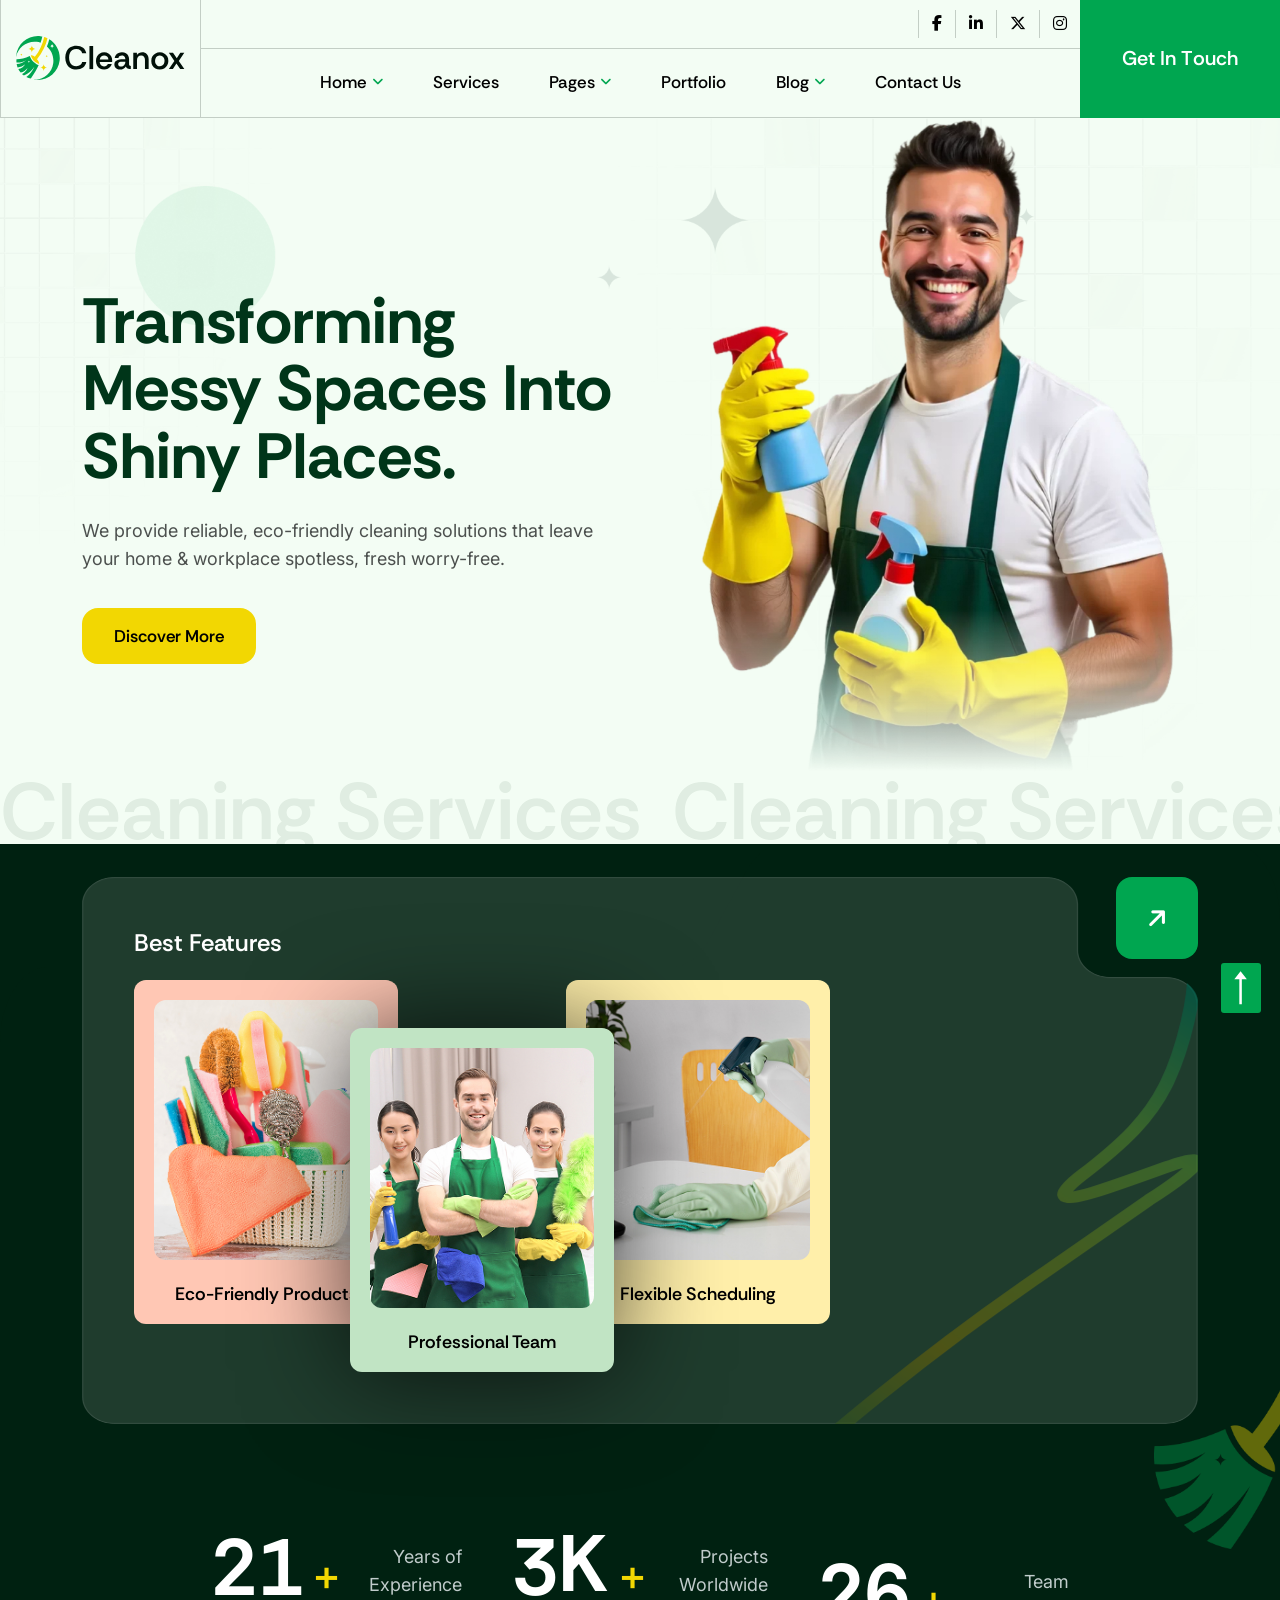
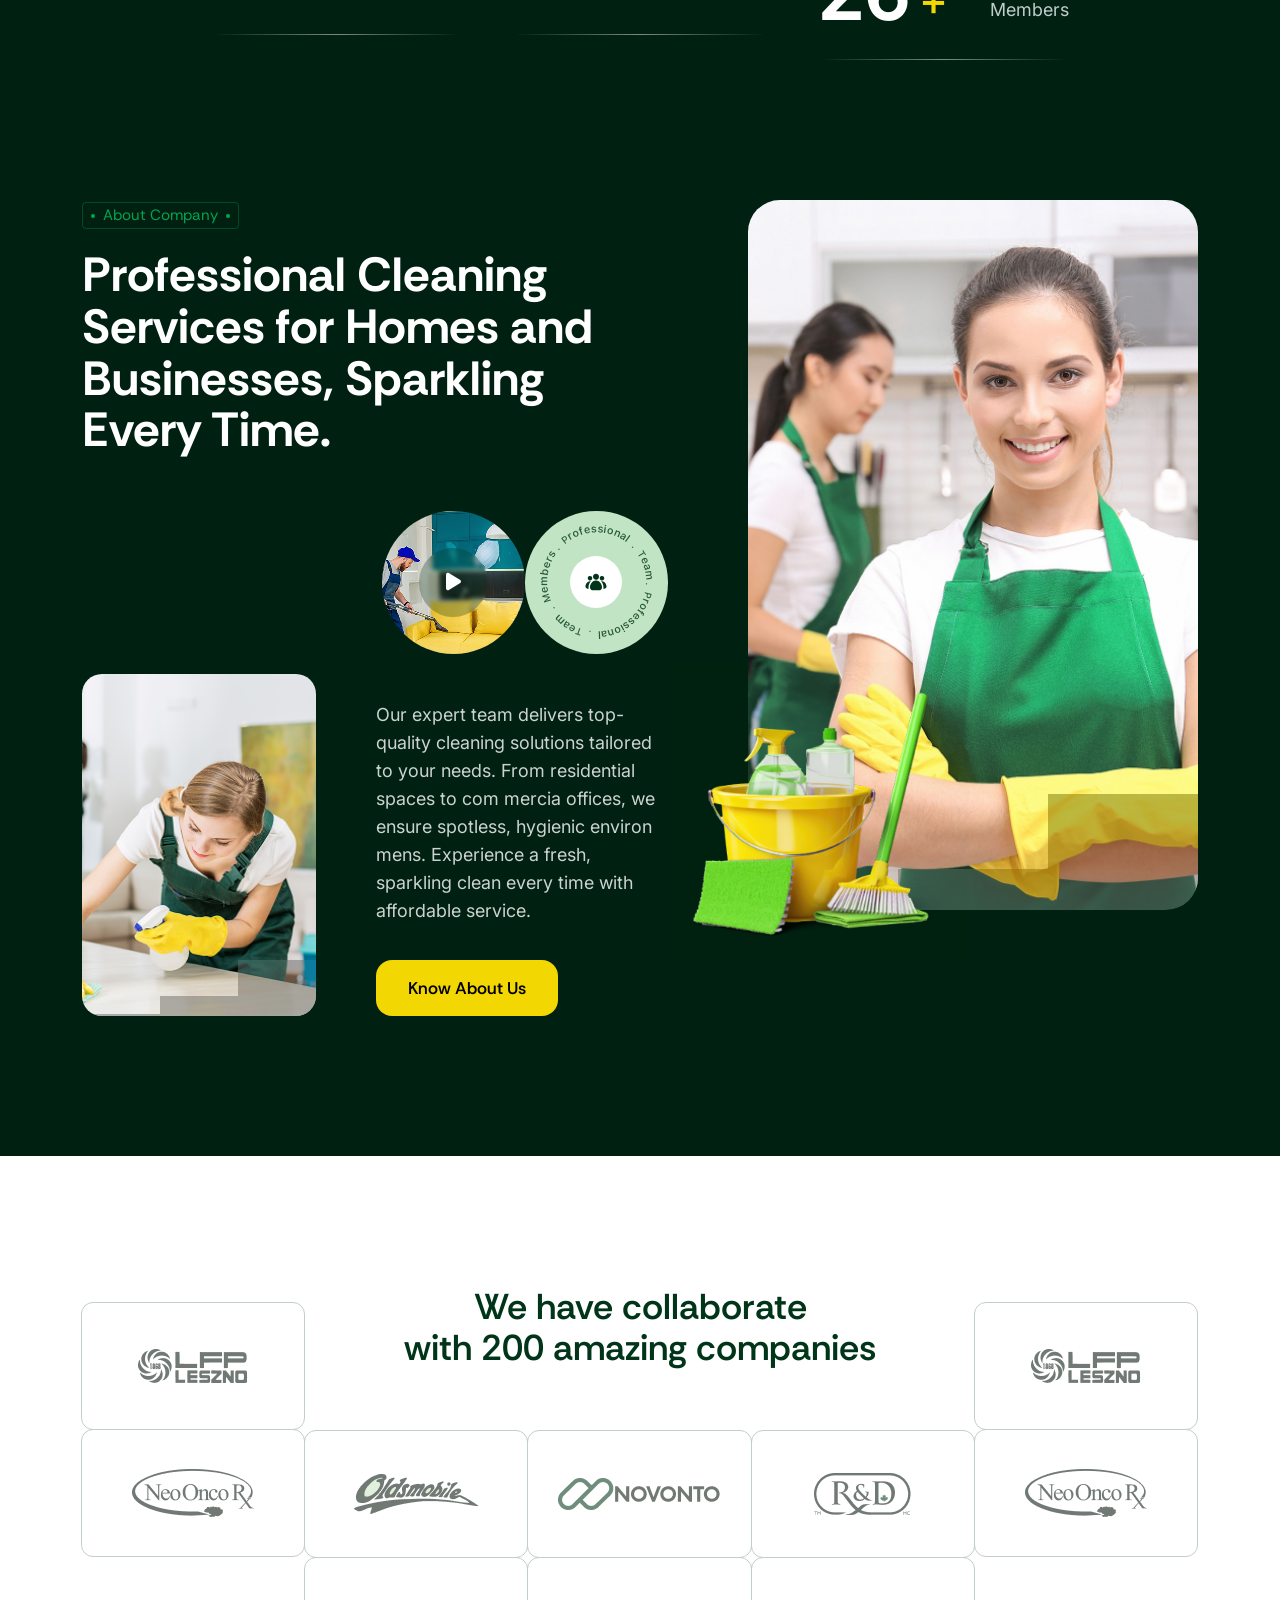
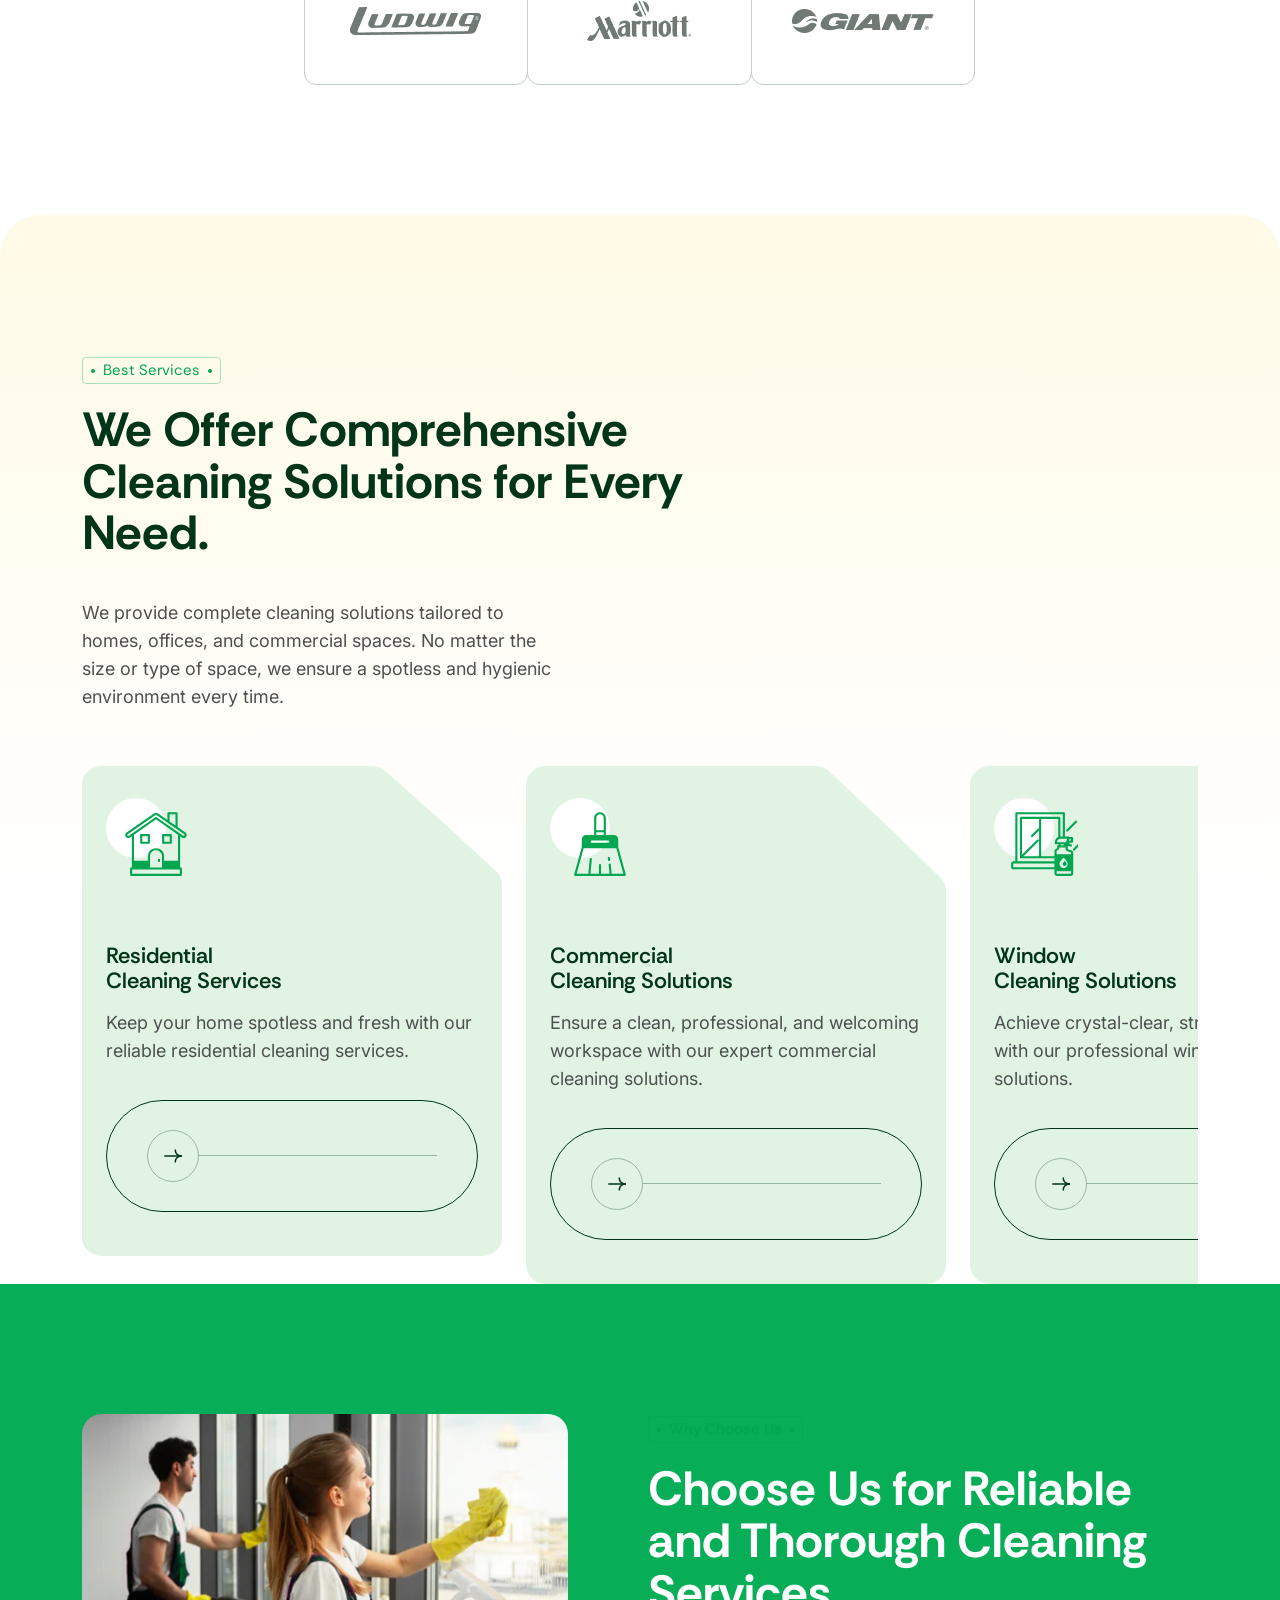
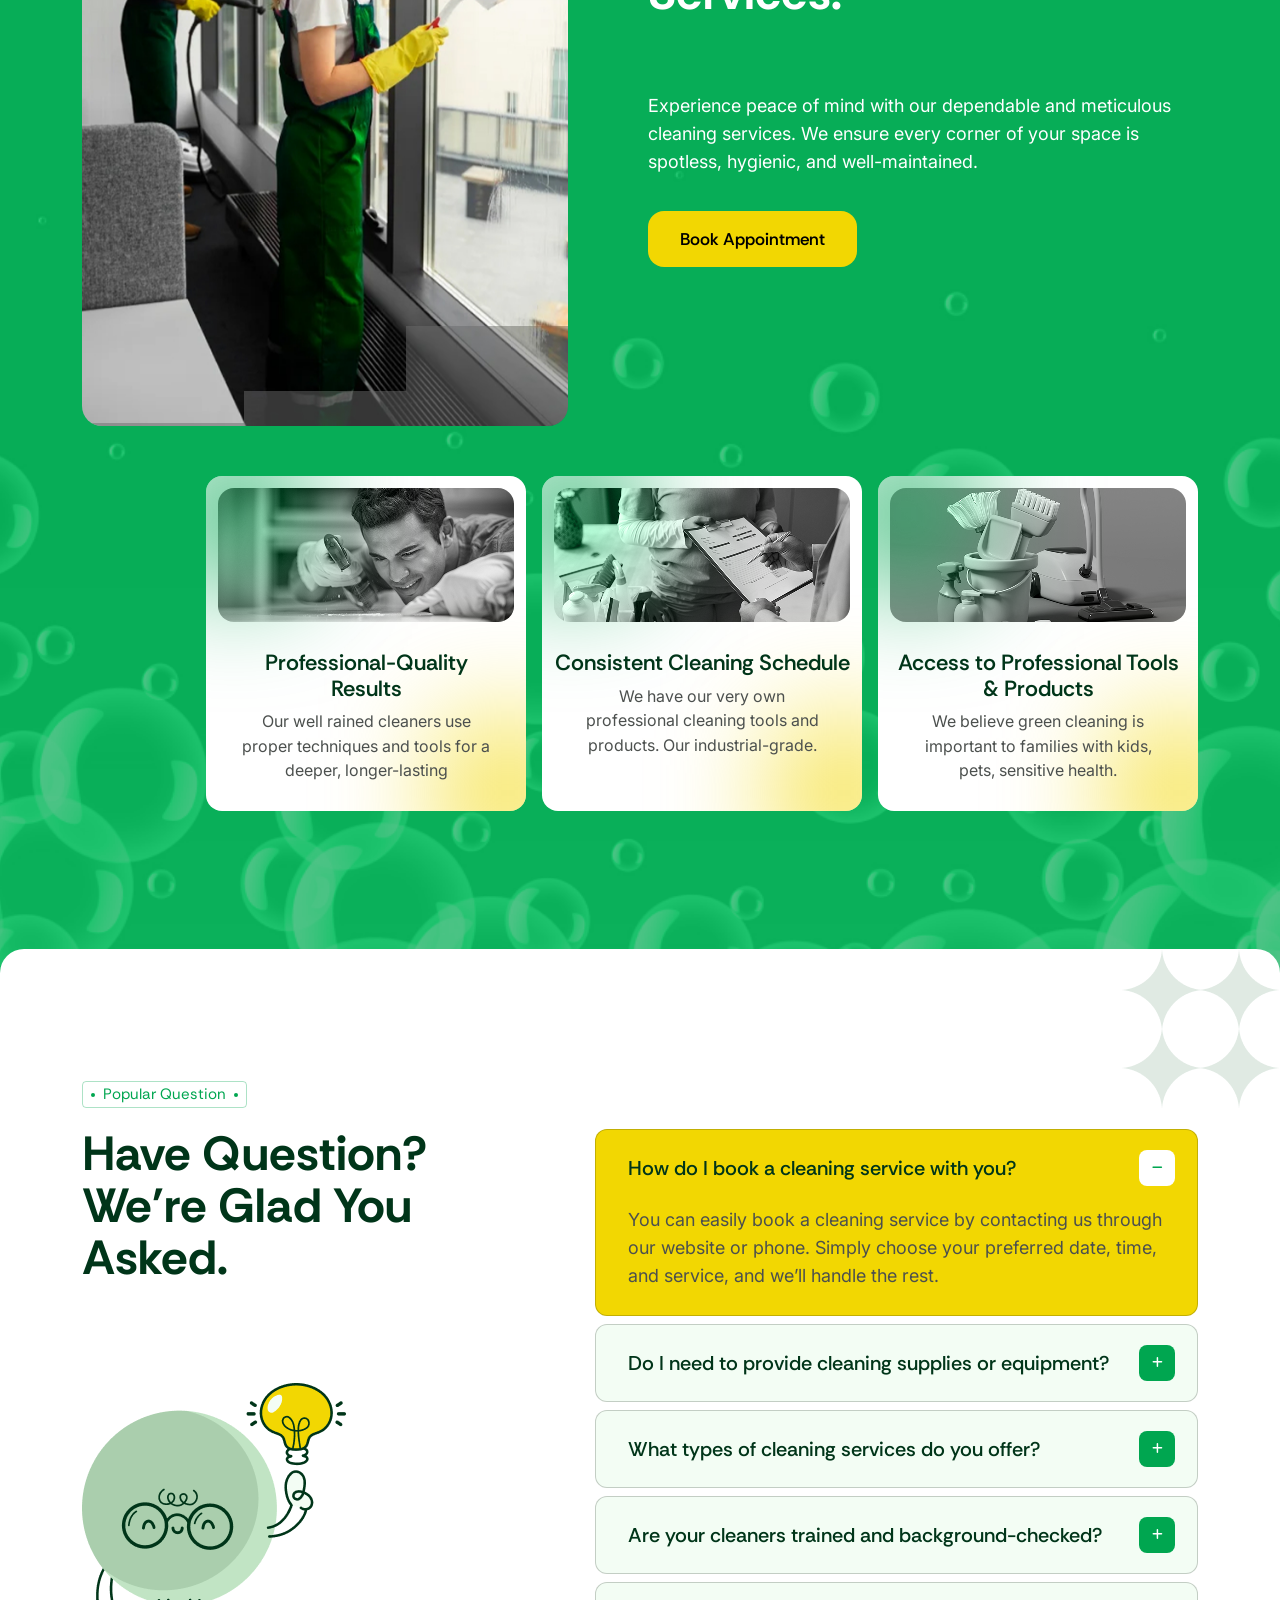
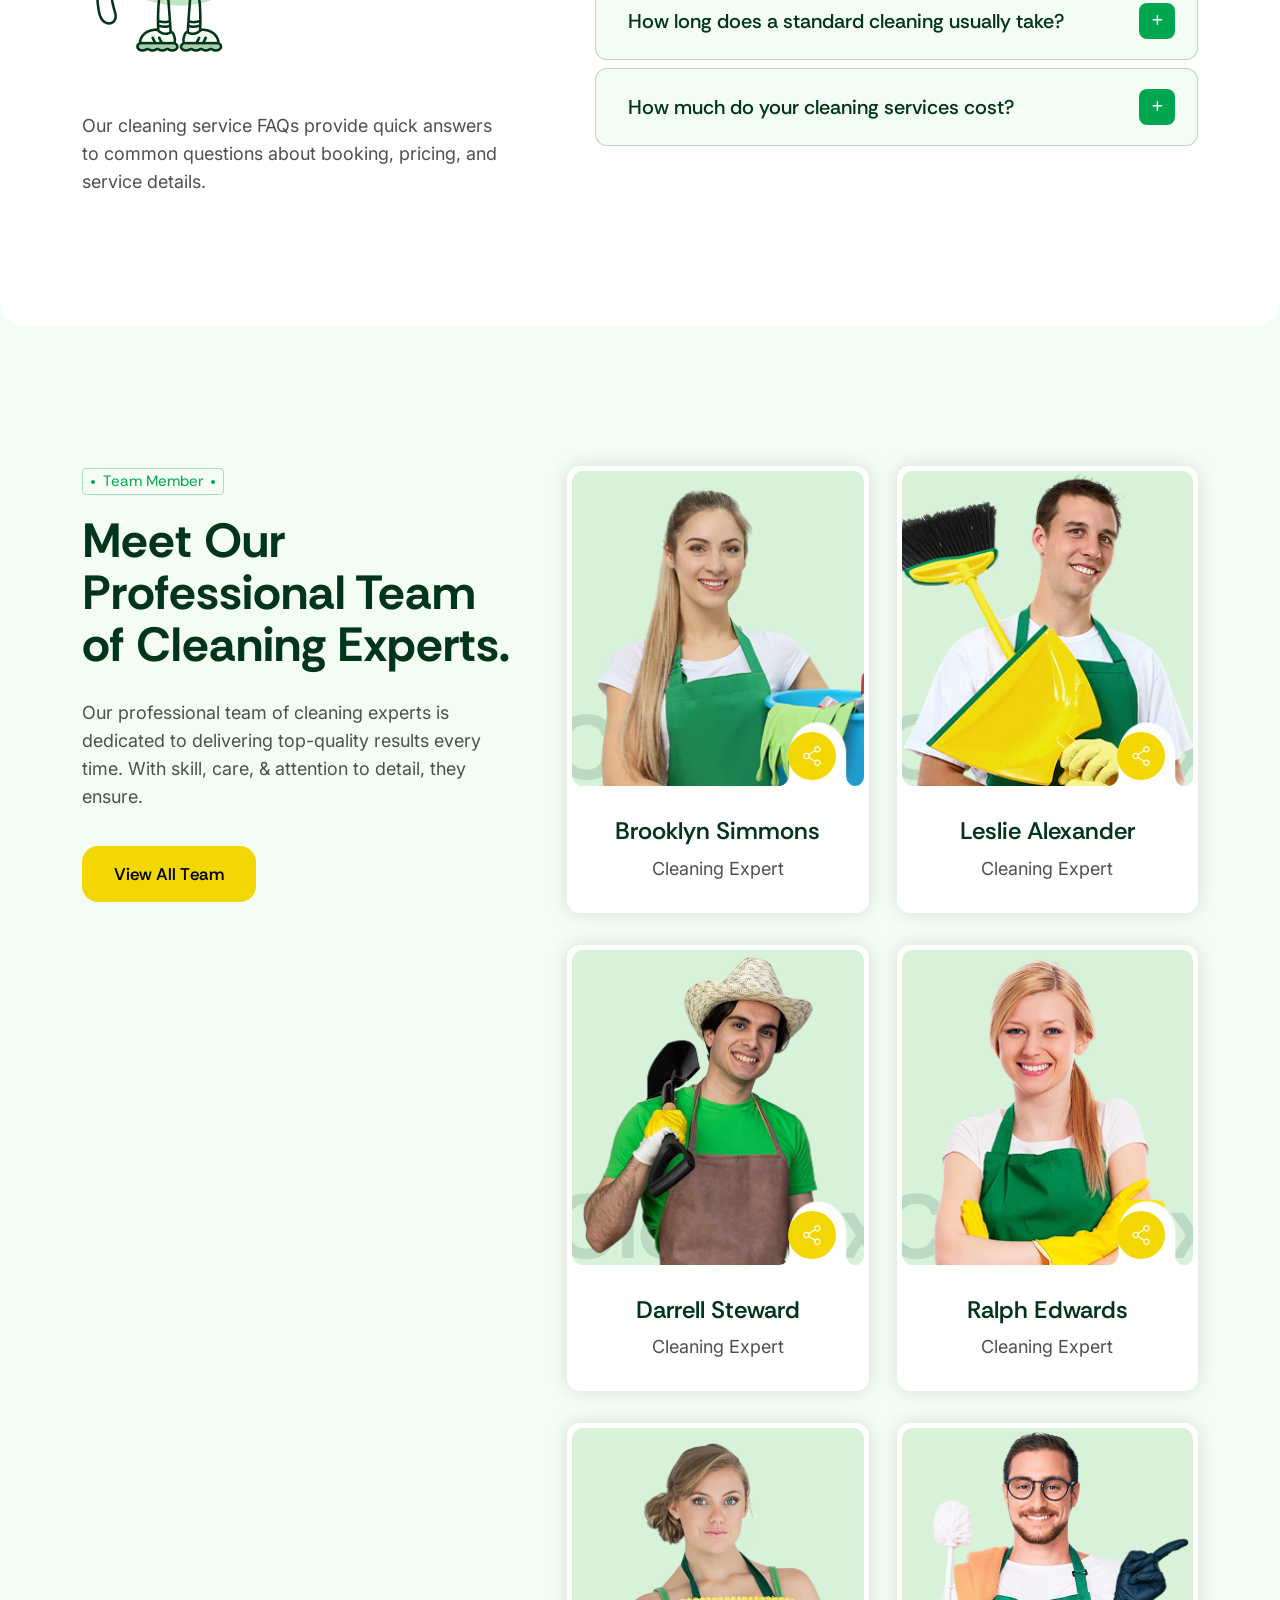
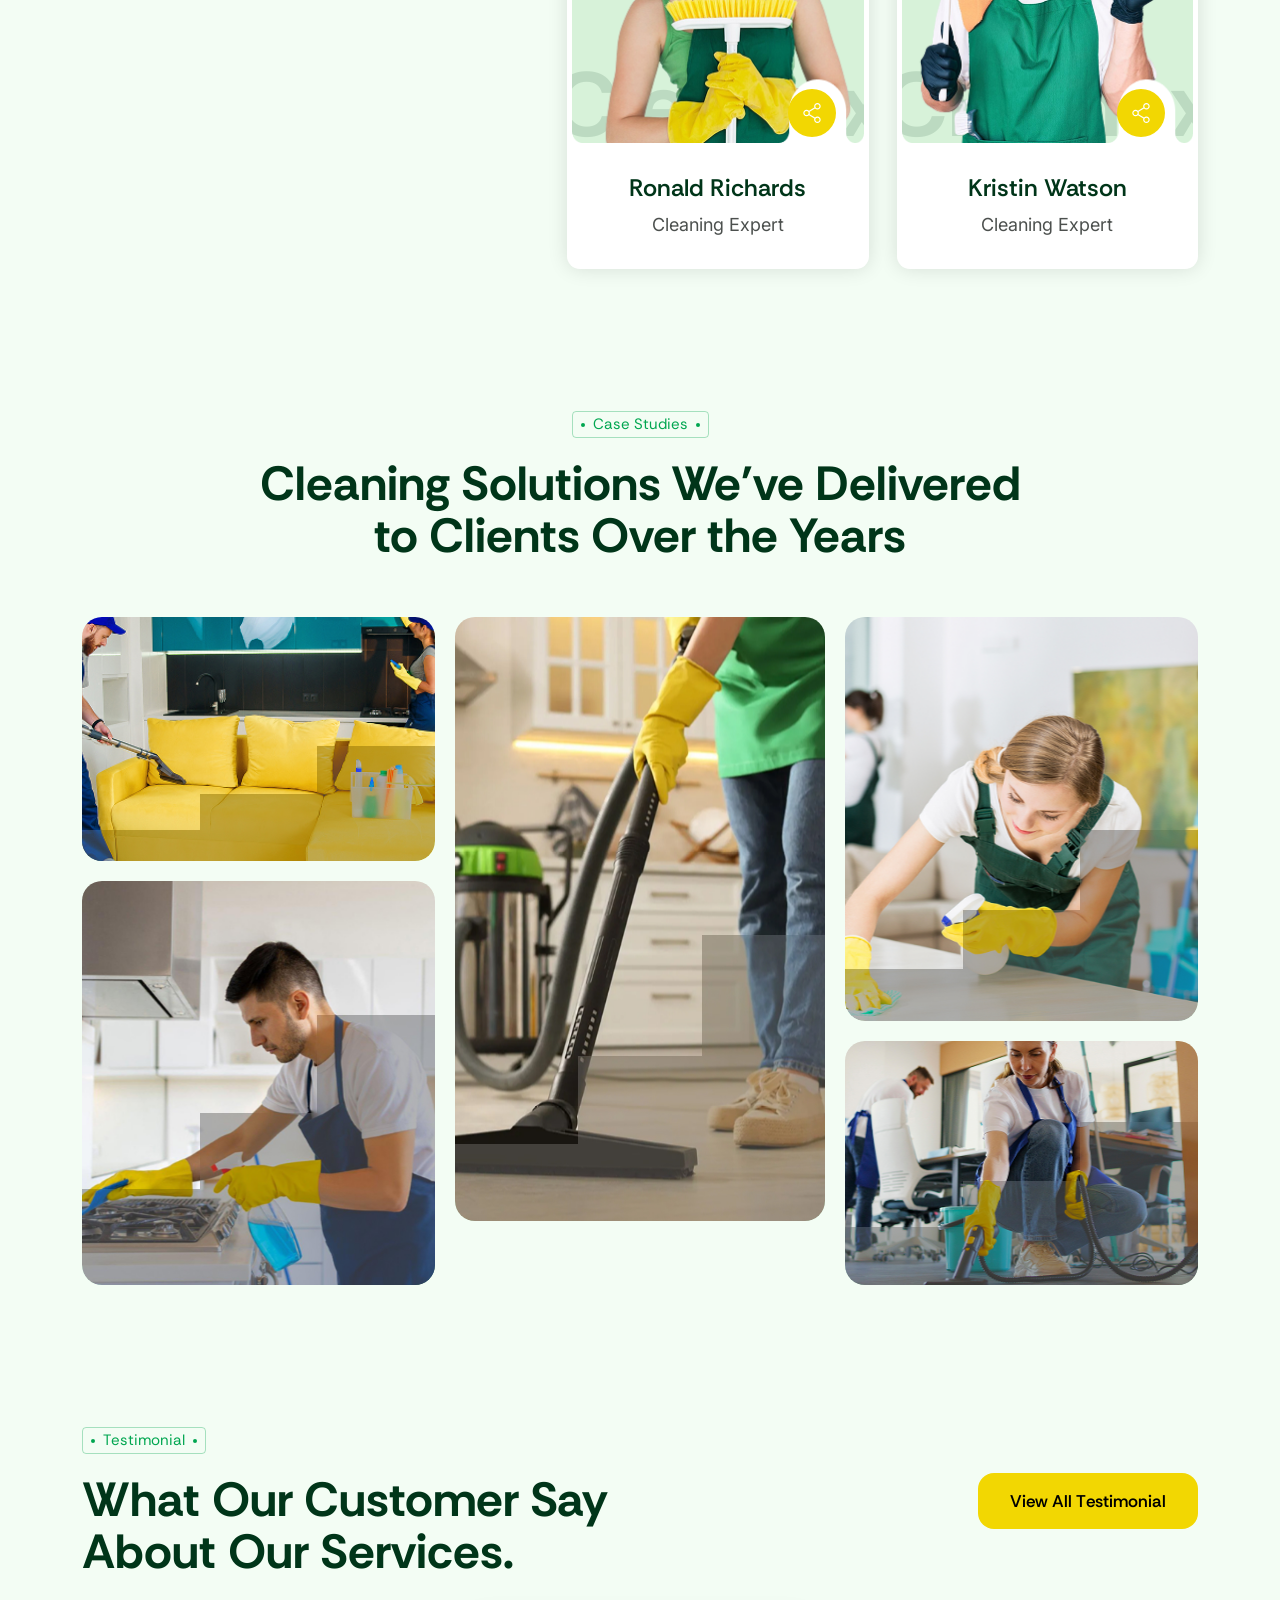
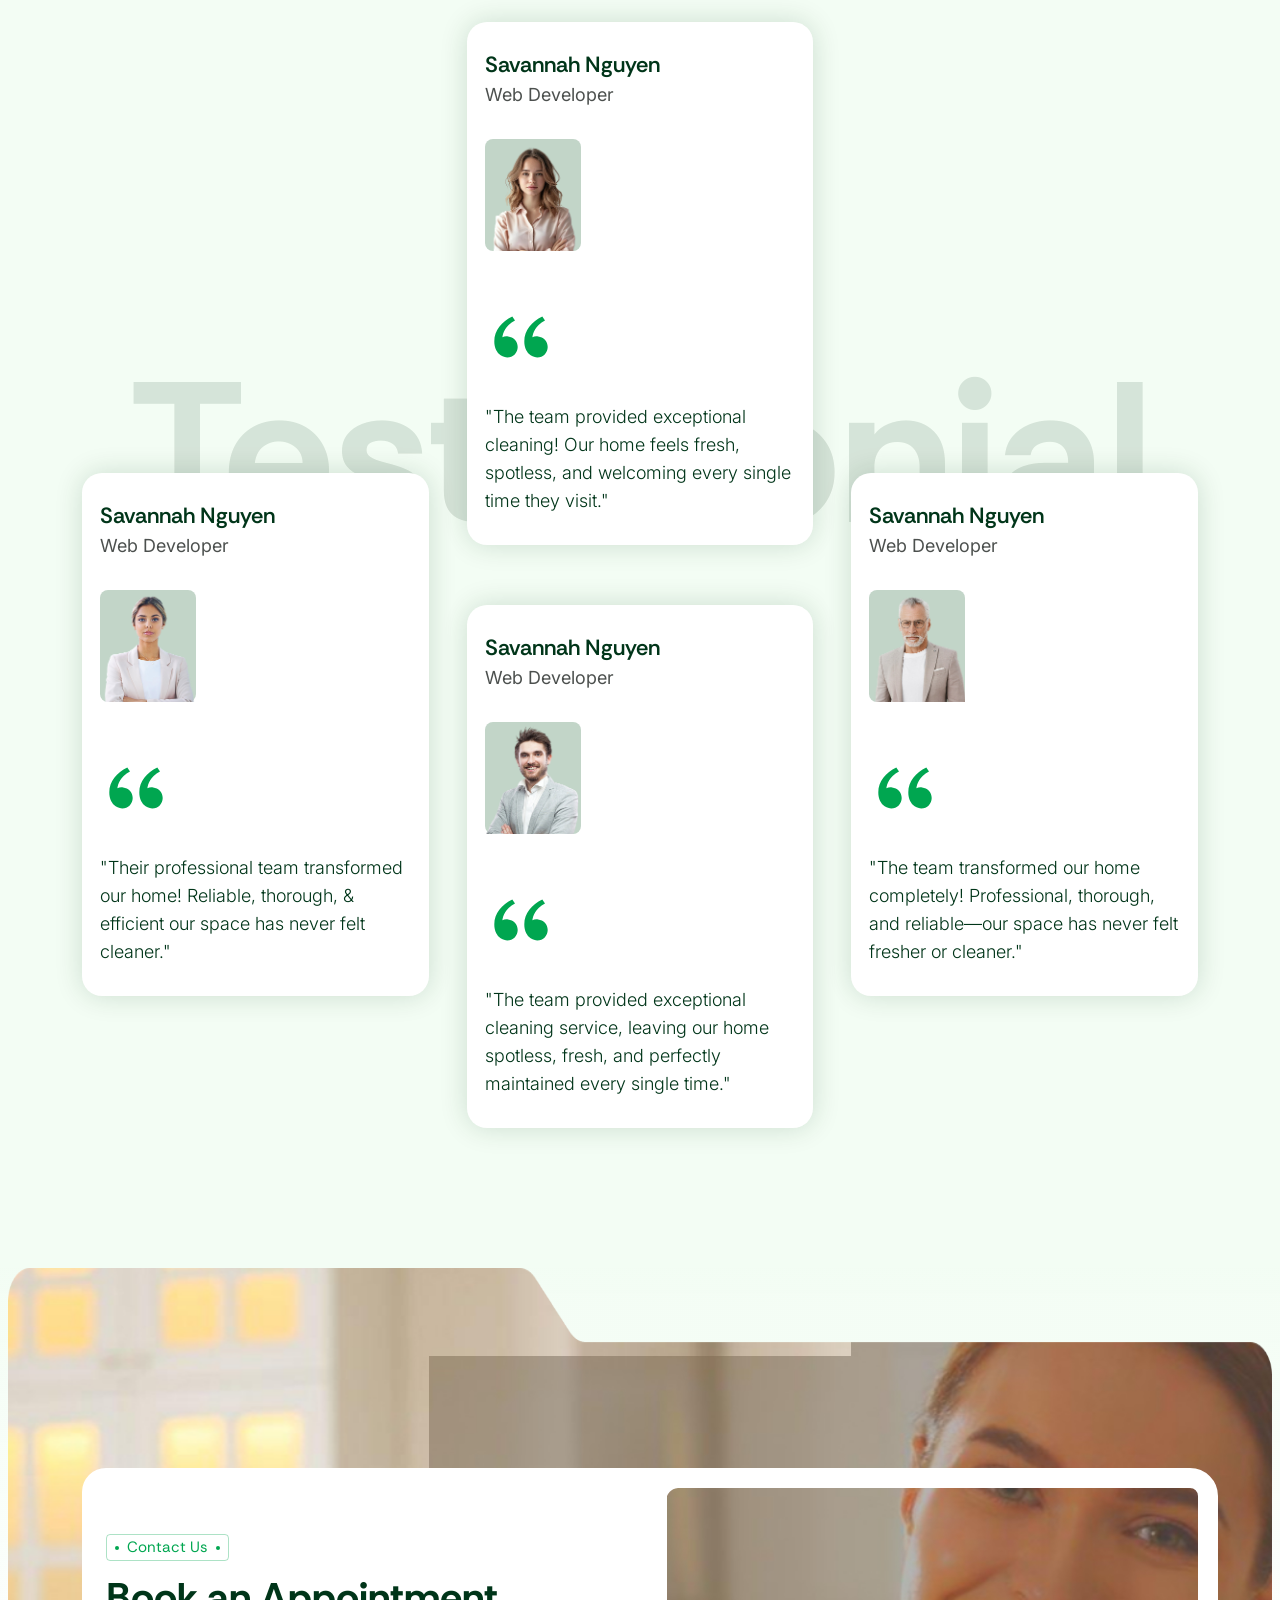
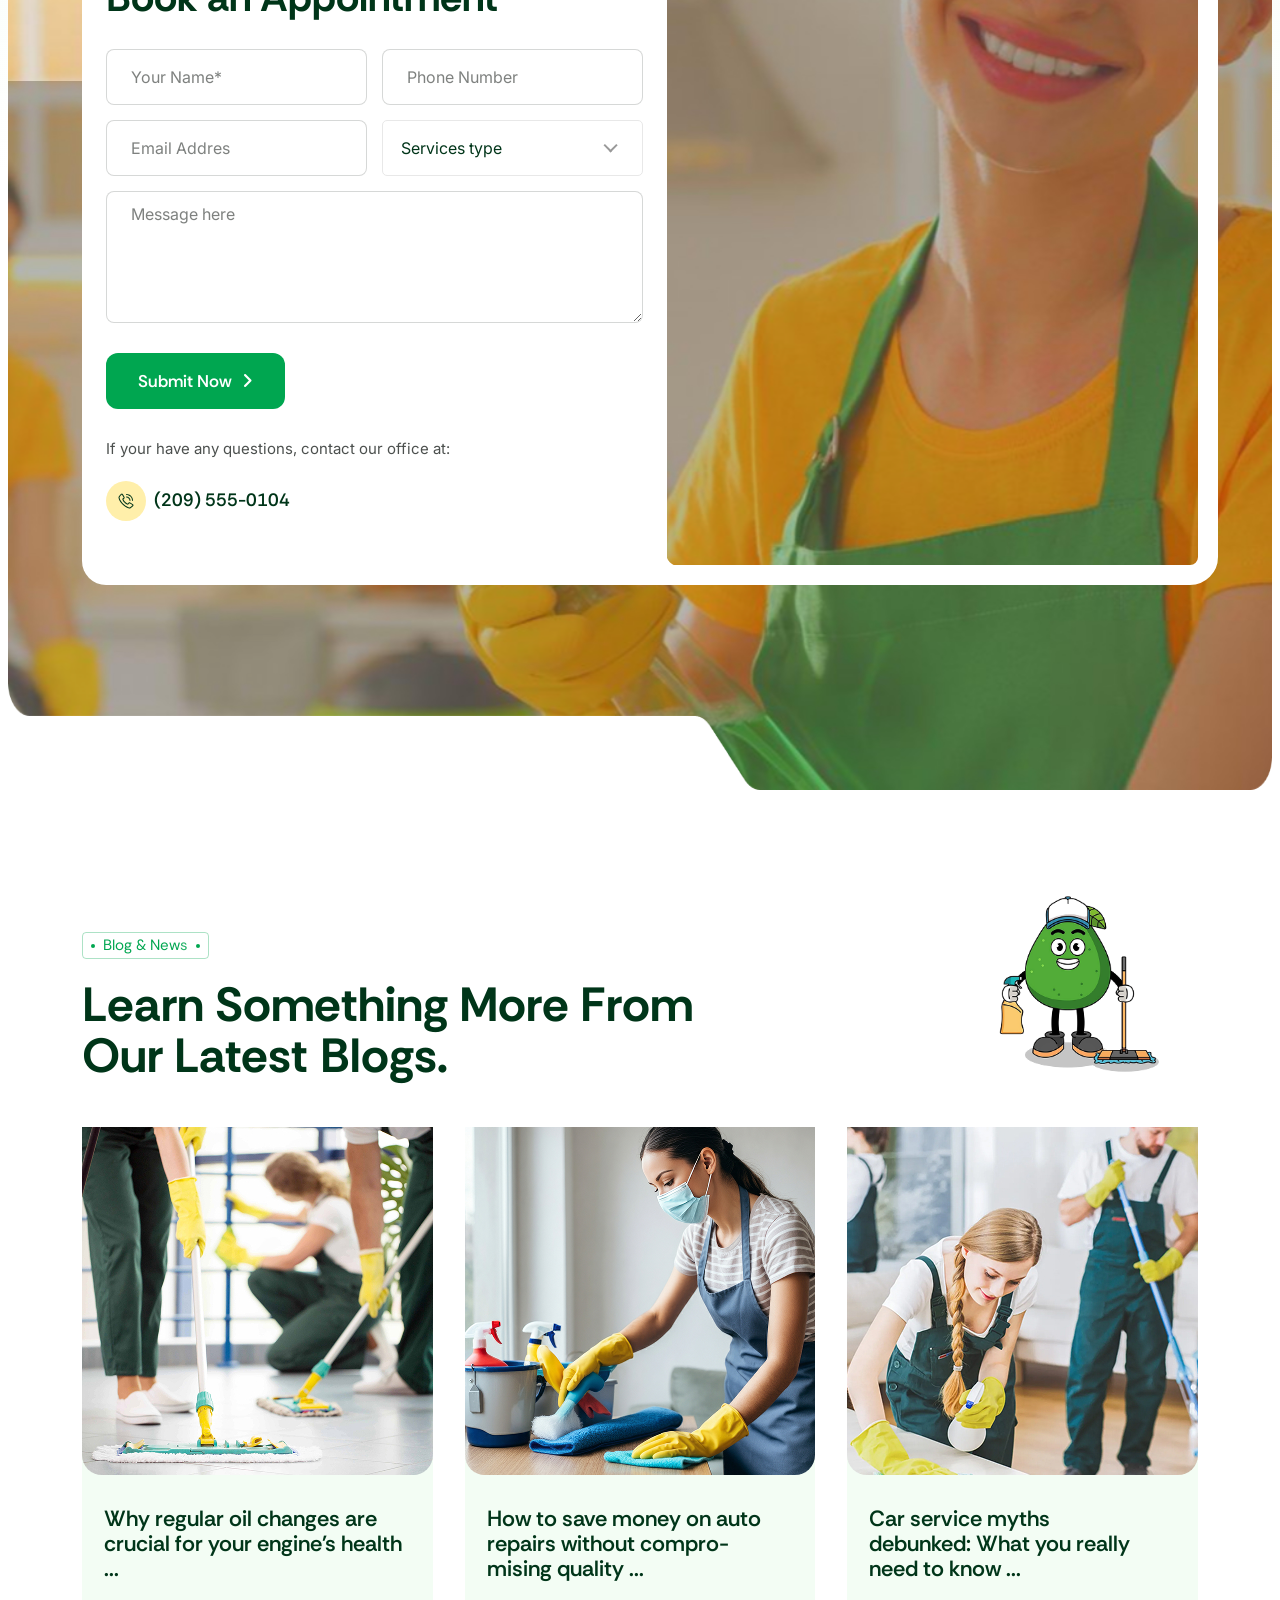
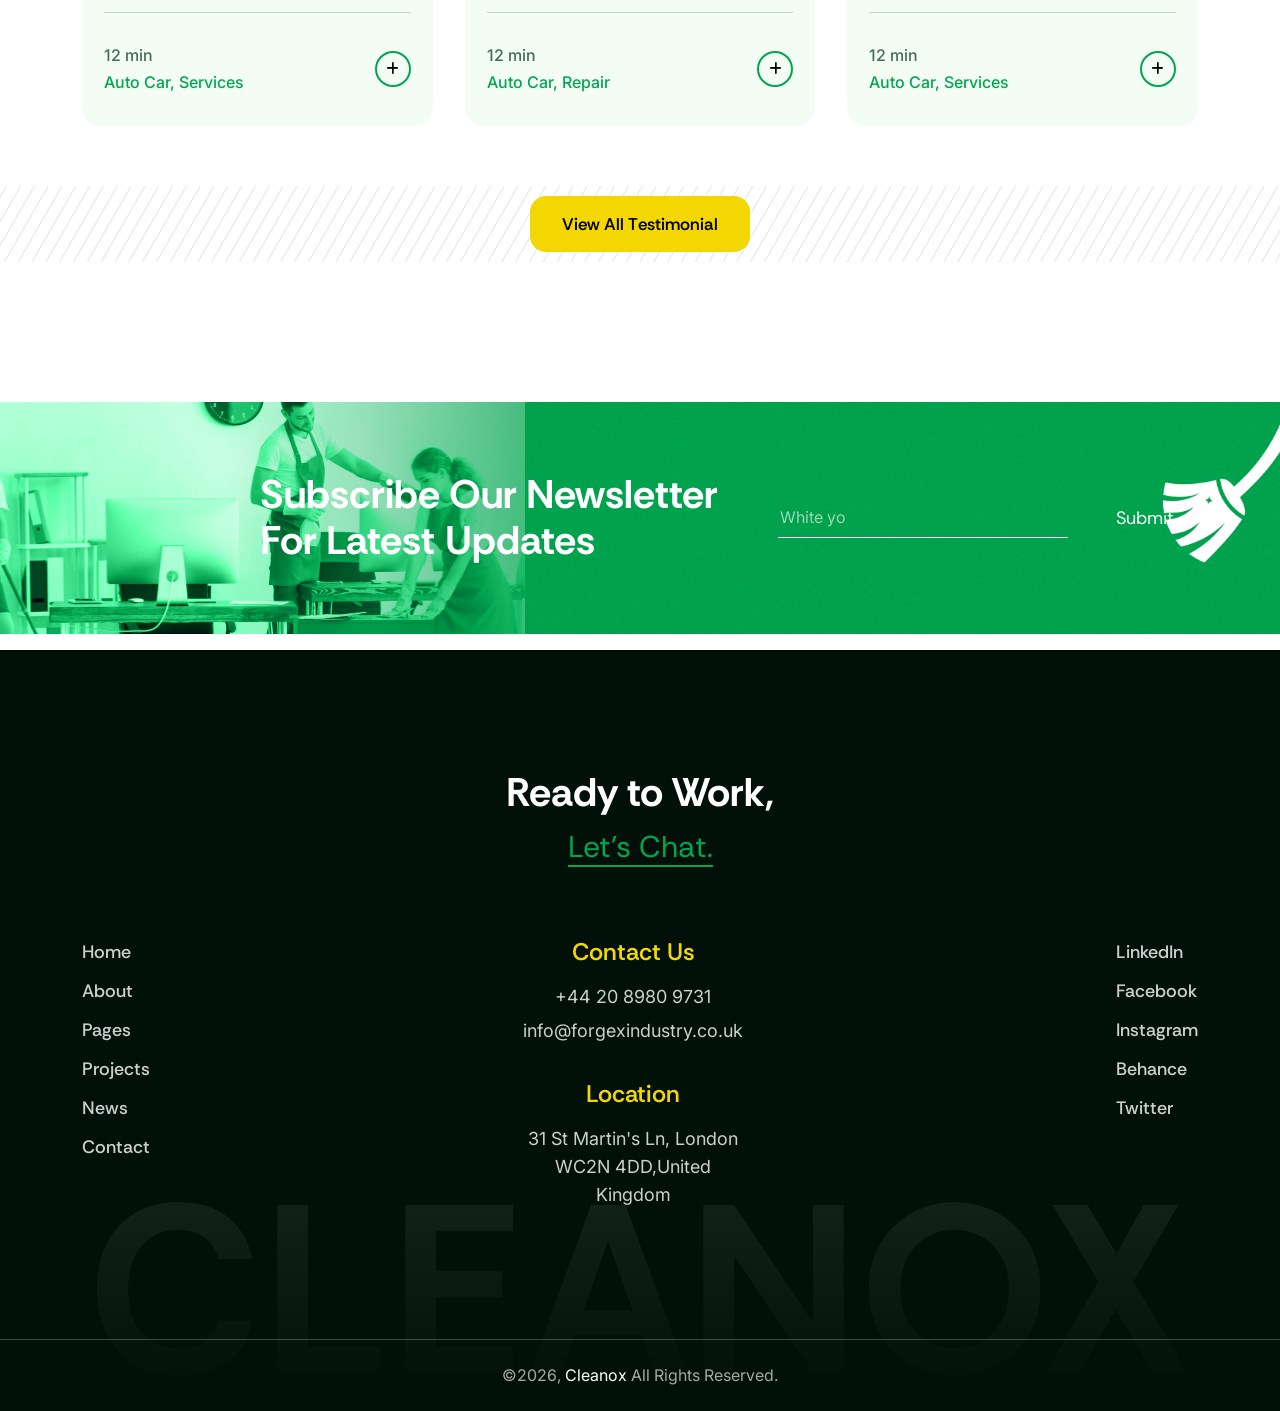
==== commit 893b44b5: "h1-done" ====
--- a/index.html
+++ b/index.html
@@ -28,21 +28,39 @@
         <div class="cx-home-1-wrapper ">
 
             <!-- start preloader -->
-            <div class="xr-preloader">
-                <div class="xr-preloader-inner">
-                    <h2 class="xr-preloader-text">
-                        <span>X</span>
-                        <span>R</span>
-                        <span>I</span>
-                        <span>V</span>
-                        <span>E</span>
-                        <span>R</span>
-                    </h2>
-            
-                    <div class="xr-preloader-line-wrap">
-                        <div class="xr-preloader-line"></div>
-                    </div>
-                </div>
+            <div class="cx-preloader">
+
+                <div class="scene" role="status" aria-label="Loading">
+                    <div class="brush">
+                      <div class="handle"></div>
+                      <div class="connector"></div>
+                      <div class="head"></div>
+                      <div class="bristles">
+                        <div class="bristle"></div>
+                        <div class="bristle"></div>
+                        <div class="bristle"></div>
+                        <div class="bristle"></div>
+                        <div class="bristle"></div>
+                        <div class="bristle"></div>
+                        <div class="bristle"></div>
+                        <div class="bristle"></div>
+                        <div class="bristle"></div>
+                        <div class="bristle"></div>
+                        <div class="bristle"></div>
+                        <div class="bristle"></div>
+                        <div class="bristle"></div>
+                      </div>
+                    </div>
+                 
+                    <div class="trail"></div>
+                 
+                    <div class="floor-ripple"></div>
+                    <div class="floor-ripple"></div>
+                    <div class="floor-ripple"></div>
+                 
+                    <div class="shadow"></div>
+                </div>
+
             </div>
             <!-- end preloader -->
 
@@ -194,8 +212,8 @@
 
                         <div class="cx-header-1-action-link">
                             <!-- primary-btn -->
-                            <a href="#" aria-label="name" class="cx-header-1-btn cx-h-1 ">
-                                Get In Touch
+                            <a href="#" aria-label="name" class="cx-header-1-btn cx-h-1 wa_btn_split">
+                                <span class="wa-fix">Get In Touch</span>
                             </a>
                             <!-- offcanvas-btn -->
                             <button type="button" aria-label="name" class="cx-offcanvas-btn-1 offcanvas_toggle d-inline-flex d-xl-none">
@@ -222,16 +240,18 @@
                     <div class="cx-hero-1-wrap">
                         <!-- left-content -->
                         <div class="cx-hero-1-content">
-                            <h1 class="cx-h-1 cx-hero-1-title">Transforming Messy Spaces Into Shiny Places.</h1>
-                            <p class="cx-p-1 cx-hero-1-disc">We provide reliable, eco-friendly cleaning solutions that leave your home & workplace spotless, fresh worry-free.</p>
-                            <div class="btn-wrap">
-                                <a href="#" aria-label="name" class="cx-pr-btn-1">Discover More</a>
+                            <h1 class="cx-h-1 cx-hero-1-title wa_title_ani_1 wow fadeIn" data-wow-delay=".7s" data-ani-delay="1" >Transforming Messy Spaces Into Shiny Places.</h1>
+                            <p class="cx-p-1 cx-hero-1-disc wow fadeInDown2" data-wow-delay=".3s">We provide reliable, eco-friendly cleaning solutions that leave your home & workplace spotless, fresh worry-free.</p>
+                            <div class="btn-wrap  wow fadeInDown2">
+                                <a href="#" aria-label="name" class="cx-pr-btn-1 wa_btn_split">
+                                    <span class="text">Discover More</span>
+                                </a>
                             </div>
                         </div>
 
                         <!-- right-img -->
                         <div class="cx-hero-1-img">
-                            <img src="assets/img/hero/h1-img-1.png" alt="">
+                            <img class="wow slideInUp" data-wow-delay=".5s" src="assets/img/hero/h1-img-1.png" alt="">
                         </div>
                     </div>
                 </div>
@@ -261,31 +281,31 @@
                             <div class="cx-about-1-features-card">
 
                                 <!-- single-card -->
-                                <div class="cx-about-1-features-card-single">
+                                <div class="cx-about-1-features-card-single wow fadeInUp2">
                                     <div class="card-img wa-fix wa-img-cover">
                                         <img src="assets/img/about/a1-f-img-1.jpg" alt="">
                                     </div>
-                                    <h5 class="cx-h-1 title">
+                                    <h5 class="cx-h-1 title hover-border">
                                         <a href="#" aria-label="name">Eco-Friendly Products</a>
                                     </h5>
                                 </div>
 
                                 <!-- single-card -->
-                                <div class="cx-about-1-features-card-single">
+                                <div class="cx-about-1-features-card-single wow fadeInUp2" data-wow-delay="1s">
                                     <div class="card-img wa-fix wa-img-cover">
                                         <img src="assets/img/about/a1-f-img-2.jpg" alt="">
                                     </div>
-                                    <h5 class="cx-h-1 title">
+                                    <h5 class="cx-h-1 title hover-border">
                                         <a href="#" aria-label="name">Professional Team</a>
                                     </h5>
                                 </div>
 
                                 <!-- single-card -->
-                                <div class="cx-about-1-features-card-single">
+                                <div class="cx-about-1-features-card-single wow fadeInUp2">
                                     <div class="card-img wa-fix wa-img-cover">
                                         <img src="assets/img/about/a1-f-img-3.jpg" alt="">
                                     </div>
-                                    <h5 class="cx-h-1 title">
+                                    <h5 class="cx-h-1 title hover-border">
                                         <a href="#" aria-label="name">Flexible Scheduling</a>
                                     </h5>
                                 </div>
@@ -357,17 +377,17 @@
 
                             <!-- section-title -->
                             <div class="cx-about-1-sec-title mb-55">
-                                <h4 class="cx-subtitle-1">About Company</h4>
-                                <h2 class="cx-sec-title-1">Professional Cleaning Services for Homes and Businesses, Sparkling Every Time.</h2>
+                                <h4 class="cx-subtitle-1 wa_subtitle_ani_1">About Company</h4>
+                                <h2 class="cx-sec-title-1 wa_title_ani_1">Professional Cleaning Services for Homes and Businesses, Sparkling Every Time.</h2>
                             </div>
 
                             <div class="cx-about-1-play-x-team-btn">
-                                <a href="#" aria-label="name" class="cx-about-1-play-btn" data-background="assets/img/about/a1-video-img.jpg">
+                                <a href="#" aria-label="name" class="cx-about-1-play-btn wow fadeInUp2" data-wow-offset="100" data-background="assets/img/about/a1-video-img.jpg">
                                     <span class="icon-elm">
                                         <i class="fa-solid fa-play"></i>
                                     </span>
                                 </a>
-                                <a href="#" aria-label="name" class="cx-about-1-team-btn">
+                                <a href="#" aria-label="name" class="cx-about-1-team-btn wow fadeInUp2" data-wow-offset="100" data-wow-delay=".5s">
                                     <img src="assets/img/about/a1-circle-text.png" alt="" class="circle-img">
                                     <span class="icon-elm">
                                         <img src="assets/img/about/a1-team-icon.svg" alt="">
@@ -376,26 +396,40 @@
                             </div>
 
 
-                            <div class="cx-about-1-wrap-2-left-inner-div">
-                                <div class="cx-about-1-img-1 wa-fix wa-img-cover">
-                                    <img src="assets/img/about/a1-img-1.jpg" alt="">
+                            <div class="cx-about-1-wrap-2-left-inner-div ">
+                                <div class="cx-about-1-img-1 wa-fix wa-img-cover vy-cover-trigger">
+                                    <img class="vy-cover-slice-img" src="assets/img/about/a1-img-1.jpg" alt="">
+
+                                    <div class="vy-cover-ani">
+                                        <div class="vy-cover-slice"></div>
+                                        <div class="vy-cover-slice"></div>
+                                        <div class="vy-cover-slice"></div>
+                                    </div>
                                 </div>
 
                                 <div class="content-x-btn">
                                     <p class="cx-about-1-disc cx-p-1">Our expert team delivers top-quality cleaning solutions tailored to your needs. From residential spaces to com mercia offices, we ensure spotless, hygienic environ mens. Experience a fresh, sparkling clean every time with affordable service.</p>
 
                                     <div class="btn-wrap">
-                                        <a href="#" aria-label="name" class="cx-pr-btn-1">Know About Us</a>
+                                        <a href="#" aria-label="name" class="cx-pr-btn-1 wa_btn_split">
+                                            <span class="text">Know About Us</span>
+                                        </a>
                                     </div>
                                 </div>
                             </div>
                         </div>
 
                         <div class="cx-about-1-wrap-2-right wa-p-relative">
-                            <div class="cx-about-1-img-2 wa-fix wa-img-cover">
-                                <img src="assets/img/about/a1-img-2.jpg" alt="">
-                            </div>
-                            <div class="cx-about-1-img-3 wa-fix ">
+                            <div class="cx-about-1-img-2 wa-fix wa-img-cover vy-cover-trigger">
+                                <img class="vy-cover-slice-img" src="assets/img/about/a1-img-2.jpg" alt="">
+
+                                <div class="vy-cover-ani">
+                                    <div class="vy-cover-slice"></div>
+                                    <div class="vy-cover-slice"></div>
+                                    <div class="vy-cover-slice"></div>
+                                </div>
+                            </div>
+                            <div class="cx-about-1-img-3 wa-fix wow fadeInRight2" data-wow-offset="200">
                                 <img src="assets/img/about/a1-img-3.png" alt="">
                             </div>
                         </div>
@@ -407,8 +441,8 @@
                 </svg>
 
 
-                <div class="cx-about-1-bg-vector">
-                    <img src="assets/img/about/a1-vector-1.png" alt="">
+                <div class="cx-about-1-bg-vector wa-fix">
+                    <img class="wow fadeInRight2" data-wow-offset="300" src="assets/img/about/a1-vector-1.png" alt="">
                 </div>
                     
             </section>
@@ -420,48 +454,48 @@
             <!-- client-start -->
             <section class="cx-client-1-area pt-130 pb-130">
                 <div class="container cx-container-1">
-                    <h3 class="cx-h-1 cx-client-1-sec-title text-center">We have collaborate <br> with 200 amazing companies</h3>
+                    <h3 class="cx-h-1 cx-client-1-sec-title text-center wa_title_ani_1">We have collaborate <br> with 200 amazing companies</h3>
 
                     <div class="cx-client-1-wrap">
 
                         <!-- left -->
                         <div class="cx-client-1-wrap-left">
-                            <div class="cx-client-1-logo">
+                            <div class="cx-client-1-logo wow fadeInUp2" data-wow-offset="100">
                                 <img src="assets/img/client/c1-logo-1.png" alt="">
                             </div>
-                            <div class="cx-client-1-logo">
+                            <div class="cx-client-1-logo wow fadeInUp2" data-wow-offset="100">
                                 <img src="assets/img/client/c1-logo-2.png" alt="">
                             </div>
                         </div>
     
                         <!-- middle -->
                         <div class="cx-client-1-wrap-middle">
-                            <div class="cx-client-1-logo">
+                            <div class="cx-client-1-logo wow fadeInUp2" data-wow-offset="100">
                                 <img src="assets/img/client/c1-logo-3.png" alt="">
                             </div>
-                            <div class="cx-client-1-logo">
+                            <div class="cx-client-1-logo wow fadeInUp2" data-wow-offset="100">
                                 <img src="assets/img/client/c1-logo-4.png" alt="">
                             </div>
-                            <div class="cx-client-1-logo">
+                            <div class="cx-client-1-logo wow fadeInUp2" data-wow-offset="100">
                                 <img src="assets/img/client/c1-logo-5.png" alt="">
                             </div>
-                            <div class="cx-client-1-logo">
+                            <div class="cx-client-1-logo wow fadeInUp2" data-wow-offset="100">
                                 <img src="assets/img/client/c1-logo-6.png" alt="">
                             </div>
-                            <div class="cx-client-1-logo">
+                            <div class="cx-client-1-logo wow fadeInUp2" data-wow-offset="100">
                                 <img src="assets/img/client/c1-logo-7.png" alt="">
                             </div>
-                            <div class="cx-client-1-logo">
+                            <div class="cx-client-1-logo wow fadeInUp2" data-wow-offset="100">
                                 <img src="assets/img/client/c1-logo-8.png" alt="">
                             </div>
                         </div>
     
                         <!-- middle -->
                         <div class="cx-client-1-wrap-right">
-                            <div class="cx-client-1-logo">
+                            <div class="cx-client-1-logo wow fadeInUp2" data-wow-offset="100">
                                 <img src="assets/img/client/c1-logo-1.png" alt="">
                             </div>
-                            <div class="cx-client-1-logo">
+                            <div class="cx-client-1-logo wow fadeInUp2" data-wow-offset="100">
                                 <img src="assets/img/client/c1-logo-2.png" alt="">
                             </div>
                         </div>
@@ -478,10 +512,10 @@
                     <!-- section-title -->
                     <div class="cx-services-1-sec-title mb-55">
                         <div class="left">
-                            <h4 class="cx-subtitle-1">Best Services</h4>
-                            <h2 class="cx-sec-title-1 has-black">We Offer Comprehensive Cleaning Solutions for Every Need.</h2>
-                        </div>
-                        <p class="cx-p-1 sec-disc">We provide complete cleaning solutions tailored to homes, offices, and commercial spaces. No matter the size or type of space, we ensure a spotless and hygienic environment every time.</p>
+                            <h4 class="cx-subtitle-1 wa_subtitle_ani_1">Best Services</h4>
+                            <h2 class="cx-sec-title-1 has-black wa_title_ani_1">We Offer Comprehensive Cleaning Solutions for Every Need.</h2>
+                        </div>
+                        <p class="cx-p-1 sec-disc wow fadeInUp2" data-wow-offset="100">We provide complete cleaning solutions tailored to homes, offices, and commercial spaces. No matter the size or type of space, we ensure a spotless and hygienic environment every time.</p>
                     </div>
 
                     <!-- slider -->
@@ -498,7 +532,7 @@
                                     <div class="icon-elm">
                                         <img src="assets/img/services/s1-icon-1.svg" alt="">
                                     </div>
-                                    <h4 class="cx-h-1 title-elm">
+                                    <h4 class="cx-h-1 title-elm hover-border">
                                         <a href="#" aria-label="name">Residential <br> Cleaning Services</a>
                                     </h4>
                                     <p class="cx-p-1 disc">Keep your home spotless and fresh with our reliable residential cleaning services.</p>
@@ -524,9 +558,9 @@
                                     </div>
 
                                     <div class="icon-elm">
-                                        <img src="assets/img/services/s1-icon-1.svg" alt="">
-                                    </div>
-                                    <h4 class="cx-h-1 title-elm">
+                                        <img src="assets/img/services/s1-icon-2.svg" alt="">
+                                    </div>
+                                    <h4 class="cx-h-1 title-elm hover-border">
                                         <a href="#" aria-label="name">Commercial <br> Cleaning Solutions</a>
                                     </h4>
                                     <p class="cx-p-1 disc">Ensure a clean, professional, and welcoming workspace with our expert commercial cleaning solutions.</p>
@@ -552,9 +586,9 @@
                                     </div>
 
                                     <div class="icon-elm">
-                                        <img src="assets/img/services/s1-icon-1.svg" alt="">
-                                    </div>
-                                    <h4 class="cx-h-1 title-elm">
+                                        <img src="assets/img/services/s1-icon-3.svg" alt="">
+                                    </div>
+                                    <h4 class="cx-h-1 title-elm hover-border">
                                         <a href="#" aria-label="name">Window <br> Cleaning Solutions</a>
                                     </h4>
                                     <p class="cx-p-1 disc">Achieve crystal-clear, streak-free windows with our professional window cleaning solutions.</p>
@@ -580,9 +614,9 @@
                                     </div>
 
                                     <div class="icon-elm">
-                                        <img src="assets/img/services/s1-icon-1.svg" alt="">
-                                    </div>
-                                    <h4 class="cx-h-1 title-elm">
+                                        <img src="assets/img/services/s1-icon-4.svg" alt="">
+                                    </div>
+                                    <h4 class="cx-h-1 title-elm hover-border">
                                         <a href="#" aria-label="name">Floor Polishing & Maintenance Services</a>
                                     </h4>
                                     <p class="cx-p-1 disc">Restore shine and extend durability with our expert floor polishing and maintenance services.</p>
@@ -608,9 +642,9 @@
                                     </div>
 
                                     <div class="icon-elm">
-                                        <img src="assets/img/services/s1-icon-1.svg" alt="">
-                                    </div>
-                                    <h4 class="cx-h-1 title-elm">
+                                        <img src="assets/img/services/s1-icon-5.svg" alt="">
+                                    </div>
+                                    <h4 class="cx-h-1 title-elm hover-border">
                                         <a href="#" aria-label="name">Construction <br> Cleaning Services</a>
                                     </h4>
                                     <p class="cx-p-1 disc">Ensure a safe and spotless space with our professional post-construction cleaning services.</p>
@@ -636,9 +670,9 @@
                                     </div>
 
                                     <div class="icon-elm">
-                                        <img src="assets/img/services/s1-icon-1.svg" alt="">
-                                    </div>
-                                    <h4 class="cx-h-1 title-elm">
+                                        <img src="assets/img/services/s1-icon-6.svg" alt="">
+                                    </div>
+                                    <h4 class="cx-h-1 title-elm hover-border">
                                         <a href="#" aria-label="name">Commercial <br> Cleaning Solutions</a>
                                     </h4>
                                     <p class="cx-p-1 disc">Maintain a professional and hygienic workspace with our expert commercial cleaning solutions.</p>
@@ -656,9 +690,6 @@
                                 </div>
                             </div>
 
-
-
-
                         </div>
                     </div>
                 </div>
@@ -674,19 +705,27 @@
                 <div class="container cx-container-1">
                     <div class="cx-choose-1-wrap">
 
-                        <div class="cx-choose-1-img wa-fix wa-img-cover">
-                            <img src="assets/img/choose/c1-img-1.jpg" alt="">
+                        <div class="cx-choose-1-img wa-fix wa-img-cover vy-cover-trigger">
+                            <img class="vy-cover-slice-img" src="assets/img/choose/c1-img-1.jpg" alt="">
+
+                            <div class="vy-cover-ani">
+                                <div class="vy-cover-slice"></div>
+                                <div class="vy-cover-slice"></div>
+                                <div class="vy-cover-slice"></div>
+                            </div>
                         </div>
 
                         <!-- right-section-title -->
                         <div class="cx-choose-1-sec-title ">
-                            <h4 class="cx-subtitle-1">Why Choose Us</h4>
-                            <h2 class="cx-sec-title-1 has-black">Choose Us for Reliable and Thorough Cleaning Services.</h2>
-
-                            <p class="cx-p-1 sec-disc">Experience peace of mind with our dependable and meticulous cleaning services. We ensure every corner of your space is spotless, hygienic, and well-maintained.</p>
-
-                            <div class="btn-elm">
-                                <a href="#" aria-label="name" class="cx-pr-btn-1">Book Appointment</a>
+                            <h4 class="cx-subtitle-1 wa_subtitle_ani_1">Why Choose Us</h4>
+                            <h2 class="cx-sec-title-1 has-black wa_title_ani_1">Choose Us for Reliable and Thorough Cleaning Services.</h2>
+
+                            <p class="cx-p-1 sec-disc wow fadeInUp2" data-wow-offset="100">Experience peace of mind with our dependable and meticulous cleaning services. We ensure every corner of your space is spotless, hygienic, and well-maintained.</p>
+
+                            <div class="btn-elm  wow fadeInUp2" data-wow-offset="100">
+                                <a href="#" aria-label="name" class="cx-pr-btn-1 wa_btn_split">
+                                    <span class="text">Book Appointment</span>
+                                </a>
                             </div>
                         </div>
                     </div>
@@ -695,11 +734,11 @@
                     <div class="cx-choose-1-card">
 
                         <!-- single-card -->
-                        <div class="cx-choose-1-card-single wa-p-relative wa-fix">
+                        <div class="cx-choose-1-card-single wa-p-relative wa-fix  wow fadeInUp2" data-wow-offset="100">
                             <div class="img-elm wa-fix wa-img-cover">
                                 <img src="assets/img/choose/c1-card-img-1.jpg" alt="">
                             </div>
-                            <h4 class="cx-h-1 title">
+                            <h4 class="cx-h-1 title hover-border">
                                 <a href="#" aria-label="name">
                                     Professional-Quality <br> Results
                                 </a>
@@ -708,11 +747,11 @@
                         </div>
 
                         <!-- single-card -->
-                        <div class="cx-choose-1-card-single wa-p-relative wa-fix">
+                        <div class="cx-choose-1-card-single wa-p-relative wa-fix  wow fadeInUp2" data-wow-offset="100" data-wow-delay=".5s">
                             <div class="img-elm wa-fix wa-img-cover">
                                 <img src="assets/img/choose/c1-card-img-2.jpg" alt="">
                             </div>
-                            <h4 class="cx-h-1 title">
+                            <h4 class="cx-h-1 title hover-border">
                                 <a href="#" aria-label="name">
                                     Consistent Cleaning Schedule
                                 </a>
@@ -721,11 +760,11 @@
                         </div>
 
                         <!-- single-card -->
-                        <div class="cx-choose-1-card-single wa-p-relative wa-fix">
+                        <div class="cx-choose-1-card-single wa-p-relative wa-fix  wow fadeInUp2" data-wow-offset="100" data-wow-delay=".8s">
                             <div class="img-elm wa-fix wa-img-cover">
                                 <img src="assets/img/choose/c1-card-img-3.jpg" alt="">
                             </div>
-                            <h4 class="cx-h-1 title">
+                            <h4 class="cx-h-1 title hover-border">
                                 <a href="#" aria-label="name">
                                     Access to Professional Tools & Products
                                 </a>
@@ -751,14 +790,14 @@
 
                             <!-- left -->
                             <div class="cx-faqs-1-sec-title">
-                                <h4 class="cx-subtitle-1">Popular Question</h4>
-                                <h2 class="cx-sec-title-1 has-black">Have Question? <br> We're Glad You Asked.</h2>
-
-                                <div class="vector-1">
-                                    <img src="assets/img/faqs/f1-img-1.png" alt="">
+                                <h4 class="cx-subtitle-1 wa_subtitle_ani_1">Popular Question</h4>
+                                <h2 class="cx-sec-title-1 has-black wa_title_ani_1">Have Question? <br> We're Glad You Asked.</h2>
+
+                                <div class="vector-1 wa-fix">
+                                    <img class="wow backInDown2" src="assets/img/faqs/f1-img-1.png" alt="">
                                 </div>
         
-                                <p class="cx-p-1 sec-disc">Our cleaning service FAQs provide quick answers to common questions about booking, pricing, and service details.</p>
+                                <p class="cx-p-1 sec-disc wow fadeInUp2" data-wow-offset="100">Our cleaning service FAQs provide quick answers to common questions about booking, pricing, and service details.</p>
                             </div>
 
                             
@@ -864,12 +903,14 @@
 
                         <!-- section-title -->
                         <div class="cx-team-1-sec-title">
-                            <h4 class="cx-subtitle-1">Team Member</h4>
-                            <h2 class="cx-sec-title-1 has-black">Meet Our Professional Team of Cleaning Experts.</h2>
-
-                            <p class="cx-p-1 sec-disc">Our professional team of cleaning experts is dedicated to delivering top-quality results every time. With skill, care, & attention to detail, they ensure.</p>
-
-                            <a href="#" aria-label="name" class="cx-pr-btn-1">View All Team</a>
+                            <h4 class="cx-subtitle-1 wa_subtitle_ani_1">Team Member</h4>
+                            <h2 class="cx-sec-title-1 has-black wa_title_ani_1">Meet Our Professional Team of Cleaning Experts.</h2>
+
+                            <p class="cx-p-1 sec-disc wow fadeInUp2" data-wow-offset="100">Our professional team of cleaning experts is dedicated to delivering top-quality results every time. With skill, care, & attention to detail, they ensure.</p>
+
+                            <a href="#" aria-label="name" class="cx-pr-btn-1 wa_btn_split wow fadeInUp2" data-wow-offset="100">
+                                <span class="text">View All Team</span>
+                            </a>
                         </div>
 
 
@@ -903,7 +944,7 @@
                                 </div>
 
                                 <div class="card-content">
-                                    <h4 class="cx-h-1 title">
+                                    <h4 class="cx-h-1 title hover-border">
                                         <a href="#" aria-label="name">Brooklyn Simmons</a>
                                     </h4>
                                     <p class="cx-p-1 bio">Cleaning Expert</p>
@@ -938,7 +979,7 @@
                                 </div>
 
                                 <div class="card-content">
-                                    <h4 class="cx-h-1 title">
+                                    <h4 class="cx-h-1 title hover-border">
                                         <a href="#" aria-label="name">Leslie Alexander</a>
                                     </h4>
                                     <p class="cx-p-1 bio">Cleaning Expert</p>
@@ -973,7 +1014,7 @@
                                 </div>
 
                                 <div class="card-content">
-                                    <h4 class="cx-h-1 title">
+                                    <h4 class="cx-h-1 title hover-border">
                                         <a href="#" aria-label="name">Darrell Steward</a>
                                     </h4>
                                     <p class="cx-p-1 bio">Cleaning Expert</p>
@@ -1008,7 +1049,7 @@
                                 </div>
 
                                 <div class="card-content">
-                                    <h4 class="cx-h-1 title">
+                                    <h4 class="cx-h-1 title hover-border">
                                         <a href="#" aria-label="name">Ralph Edwards</a>
                                     </h4>
                                     <p class="cx-p-1 bio">Cleaning Expert</p>
@@ -1043,7 +1084,7 @@
                                 </div>
 
                                 <div class="card-content">
-                                    <h4 class="cx-h-1 title">
+                                    <h4 class="cx-h-1 title hover-border">
                                         <a href="#" aria-label="name">Ronald Richards</a>
                                     </h4>
                                     <p class="cx-p-1 bio">Cleaning Expert</p>
@@ -1078,7 +1119,7 @@
                                 </div>
 
                                 <div class="card-content">
-                                    <h4 class="cx-h-1 title">
+                                    <h4 class="cx-h-1 title hover-border">
                                         <a href="#" aria-label="name">Kristin Watson</a>
                                     </h4>
                                     <p class="cx-p-1 bio">Cleaning Expert</p>
@@ -1101,17 +1142,24 @@
 
                     <!-- section-title -->
                     <div class="cx-projects-1-sec-title text-center mb-55">
-                        <h4 class="cx-subtitle-1">Case Studies</h4>
-                        <h2 class="cx-sec-title-1 has-black">Cleaning Solutions We've Delivered <br> to Clients Over the Years</h2>
+                        <h4 class="cx-subtitle-1 wa_subtitle_ani_1">Case Studies</h4>
+                        <h2 class="cx-sec-title-1 has-black wa_title_ani_1">Cleaning Solutions We've Delivered <br> to Clients Over the Years</h2>
                     </div>
 
                     <div class="cx-projects-1-grid">
                         <div class="item-col">
 
-                            <div class="cx-projects-1-card wa-fix wa-img-cover has-sm-card">
-                                <img src="assets/img/projects/p1-img-1.jpg" alt="">
+                            <div class="cx-projects-1-card wa-fix wa-img-cover has-sm-card  vy-cover-trigger" >
+                                <img class="vy-cover-slice-img" src="assets/img/projects/p1-img-1.jpg" alt="">
+
+                                <div class="vy-cover-ani">
+                                    <div class="vy-cover-slice"></div>
+                                    <div class="vy-cover-slice"></div>
+                                    <div class="vy-cover-slice"></div>
+                                </div>
+
                                 <div class="content-wrap">
-                                    <h4 class="cx-h-1 title">
+                                    <h4 class="cx-h-1 title hover-border">
                                         <a href="#" aria-label="name">From Modern Living to Pristine Environments: Your Partner in Mansion Care.</a>
                                     </h4>
                                     <p class="cx-p-1 disc">We specialize in maintaining luxury mansions with precision & care.Our expert team ensures ...</p>
@@ -1124,10 +1172,17 @@
                                 </div>
                             </div>
 
-                            <div class="cx-projects-1-card wa-fix wa-img-cover">
-                                <img src="assets/img/projects/p1-img-2.jpg" alt="">
+                            <div class="cx-projects-1-card wa-fix wa-img-cover  vy-cover-trigger" >
+                                <img class="vy-cover-slice-img" src="assets/img/projects/p1-img-2.jpg" alt="">
+
+                                <div class="vy-cover-ani">
+                                    <div class="vy-cover-slice"></div>
+                                    <div class="vy-cover-slice"></div>
+                                    <div class="vy-cover-slice"></div>
+                                </div>
+
                                 <div class="content-wrap">
-                                    <h4 class="cx-h-1 title">
+                                    <h4 class="cx-h-1 title hover-border">
                                         <a href="#" aria-label="name">From Modern Living to Pristine Environments: Your Partner in Mansion Care.</a>
                                     </h4>
                                     <p class="cx-p-1 disc">We specialize in maintaining luxury mansions with precision & care.Our expert team ensures ...</p>
@@ -1143,10 +1198,17 @@
                         </div>
                         <div class="item-col">
 
-                            <div class="cx-projects-1-card wa-fix wa-img-cover has-big-card">
-                                <img src="assets/img/projects/p1-img-3.jpg" alt="">
+                            <div class="cx-projects-1-card wa-fix wa-img-cover has-big-card  vy-cover-trigger" >
+                                <img class="vy-cover-slice-img" src="assets/img/projects/p1-img-3.jpg" alt="">
+
+                                <div class="vy-cover-ani">
+                                    <div class="vy-cover-slice"></div>
+                                    <div class="vy-cover-slice"></div>
+                                    <div class="vy-cover-slice"></div>
+                                </div>
+
                                 <div class="content-wrap">
-                                    <h4 class="cx-h-1 title">
+                                    <h4 class="cx-h-1 title hover-border">
                                         <a href="#" aria-label="name">From Modern Living to Pristine Environments: Your Partner in Mansion Care.</a>
                                     </h4>
                                     <p class="cx-p-1 disc">We specialize in maintaining luxury mansions with precision & care.Our expert team ensures ...</p>
@@ -1162,10 +1224,17 @@
                         </div>
                         <div class="item-col">
 
-                            <div class="cx-projects-1-card wa-fix wa-img-cover">
-                                <img src="assets/img/projects/p1-img-4.jpg" alt="">
+                            <div class="cx-projects-1-card wa-fix wa-img-cover  vy-cover-trigger" >
+                                <img class="vy-cover-slice-img" src="assets/img/projects/p1-img-4.jpg" alt="">
+
+                                <div class="vy-cover-ani">
+                                    <div class="vy-cover-slice"></div>
+                                    <div class="vy-cover-slice"></div>
+                                    <div class="vy-cover-slice"></div>
+                                </div>
+
                                 <div class="content-wrap">
-                                    <h4 class="cx-h-1 title">
+                                    <h4 class="cx-h-1 title hover-border">
                                         <a href="#" aria-label="name">From Modern Living to Pristine Environments: Your Partner in Mansion Care.</a>
                                     </h4>
                                     <p class="cx-p-1 disc">We specialize in maintaining luxury mansions with precision & care.Our expert team ensures ...</p>
@@ -1178,10 +1247,18 @@
                                 </div>
                             </div>
 
-                            <div class="cx-projects-1-card wa-fix wa-img-cover has-sm-card">
-                                <img src="assets/img/projects/p1-img-5.jpg" alt="">
+                            <div class="cx-projects-1-card wa-fix wa-img-cover has-sm-card  vy-cover-trigger" >
+                                <img class="vy-cover-slice-img" src="assets/img/projects/p1-img-5.jpg" alt="">
+
+                                <div class="vy-cover-ani">
+                                    <div class="vy-cover-slice"></div>
+                                    <div class="vy-cover-slice"></div>
+                                    <div class="vy-cover-slice"></div>
+                                </div>
+
+
                                 <div class="content-wrap">
-                                    <h4 class="cx-h-1 title">
+                                    <h4 class="cx-h-1 title hover-border">
                                         <a href="#" aria-label="name">From Modern Living to Pristine Environments: Your Partner in Mansion Care.</a>
                                     </h4>
                                     <p class="cx-p-1 disc">We specialize in maintaining luxury mansions with precision & care.Our expert team ensures ...</p>
@@ -1208,12 +1285,14 @@
                     <!-- section-title -->
                     <div class="cx-testimonial-1-sec-title mb-45">
                         <div class="left">
-                            <h4 class="cx-subtitle-1">Testimonial</h4>
-                            <h2 class="cx-sec-title-1 has-black">What Our Customer Say About Our Services.</h2>
-                        </div>
-
-                        <div class="btn-elm">
-                            <a href="#" aria-label="name" class="cx-pr-btn-1">View All Testimonial</a>
+                            <h4 class="cx-subtitle-1 wa_subtitle_ani_1">Testimonial</h4>
+                            <h2 class="cx-sec-title-1 has-black wa_title_ani_1">What Our Customer Say About Our Services.</h2>
+                        </div>
+
+                        <div class="btn-elm wow fadeInUp2" data-wow-offset="100">
+                            <a href="#" aria-label="name" class="cx-pr-btn-1 wa_btn_split">
+                                <span class="text">View All Testimonial</span>
+                            </a>
                         </div>
                     </div>
 
@@ -1221,7 +1300,7 @@
 
                         <div class="item-col">
                             <!-- single-card -->
-                            <div class="cx-testimonial-1-card">
+                            <div class="cx-testimonial-1-card wow fadeInUp2" data-wow-offset="200">
                                 <div class="author">
                                     <div class="author-content">
                                         <h4 class="cx-h-1 author-name">Savannah Nguyen</h4>
@@ -1240,7 +1319,7 @@
 
                         <div class="item-col">
                             <!-- single-card -->
-                            <div class="cx-testimonial-1-card">
+                            <div class="cx-testimonial-1-card wow fadeInUp2" data-wow-offset="200">
                                 <div class="author">
                                     <div class="author-content">
                                         <h4 class="cx-h-1 author-name">Savannah Nguyen</h4>
@@ -1256,7 +1335,7 @@
                                 <p class="cx-p-1 disc">"The team provided exceptional cleaning! Our home feels fresh, spotless, and welcoming every single time they visit."</p>
                             </div>
                             <!-- single-card -->
-                            <div class="cx-testimonial-1-card">
+                            <div class="cx-testimonial-1-card wow fadeInUp2" data-wow-offset="200">
                                 <div class="author">
                                     <div class="author-content">
                                         <h4 class="cx-h-1 author-name">Savannah Nguyen</h4>
@@ -1275,7 +1354,7 @@
 
                         <div class="item-col">
                             <!-- single-card -->
-                            <div class="cx-testimonial-1-card">
+                            <div class="cx-testimonial-1-card wow fadeInUp2" data-wow-offset="200">
                                 <div class="author">
                                     <div class="author-content">
                                         <h4 class="cx-h-1 author-name">Savannah Nguyen</h4>
@@ -1304,8 +1383,13 @@
             <!-- contact-start -->
             <section class="cx-contact-1-area wa-p-relative ">
 
-                <div class="cx-contact-1-bg wa-fix wa-img-cover" data-mask-image="assets/img/contact/c1-mask-img.png">
-                    <img src="assets/img/contact/c1-bg-img.jpg" alt="">
+                <div class="cx-contact-1-bg wa-fix wa-img-cover vy-cover-trigger" data-mask-image="assets/img/contact/c1-mask-img.png">
+                    <img class="vy-cover-slice-img" src="assets/img/contact/c1-bg-img.jpg" alt="">
+                    <div class="vy-cover-ani">
+                        <div class="vy-cover-slice"></div>
+                        <div class="vy-cover-slice"></div>
+                        <div class="vy-cover-slice"></div>
+                    </div>
                 </div>
 
                 <div class="container cx-container-1">
@@ -1314,8 +1398,8 @@
                         <div class="cx-contact-1-left">
                             <!-- section-title -->
                             <div class="cx-contact-1-sec-title mb-30">
-                                <h4 class="cx-subtitle-1">Contact Us</h4>
-                                <h2 class="cx-sec-title-1 has-black">Book an Appointment</h2>
+                                <h4 class="cx-subtitle-1 wa_subtitle_ani_1">Contact Us</h4>
+                                <h2 class="cx-sec-title-1 has-black wa_title_ani_1">Book an Appointment</h2>
                             </div>
 
                             <!-- form -->
@@ -1358,8 +1442,9 @@
                                     <textarea name="" id="" placeholder="Message here ..... " class="cx-contact-1-form-input cx-p-1 wa_placeholder"></textarea>
                                 </div>
                                 <div class="item-box has-full-width mt-15">
-                                    <button type="submit" class="cx-pr-btn-1">
-                                        <span class="icon">Submit Now</span>
+
+                                    <button type="submit" class="cx-pr-btn-1 wa_btn_split">
+                                        <span class="icon text">Submit Now</span>
                                         <span class="icon">
                                             <i class="fa-solid fa-angle-right"></i>
                                         </span>
@@ -1388,25 +1473,25 @@
             <section class="cx-blog-1-area wa-p-relative pt-140 pb-140">
 
                 <div class="cx-blog-1-bg-vector">
-                    <img src="assets/img/blog/b1-vector.png" alt="">
+                    <img class="wow backInDown2" src="assets/img/blog/b1-vector.png" alt="">
                 </div>
 
                 <div class="container cx-container-1">
                     <!-- section-title -->
                     <div class="cx-blog-1-sec-title mb-45">
-                        <h4 class="cx-subtitle-1">Blog & News</h4>
-                        <h2 class="cx-sec-title-1 has-black">Learn Something More From Our Latest Blogs.</h2>
+                        <h4 class="cx-subtitle-1 wa_subtitle_ani_1">Blog & News</h4>
+                        <h2 class="cx-sec-title-1 has-black wa_title_ani_1">Learn Something More From Our Latest Blogs.</h2>
                     </div>
 
                     <div class="cx-blog-1-wrap mb-60">
                         
                         <!-- single-blog -->
-                        <div class="cx-blog-1-item">
+                        <div class="cx-blog-1-item wow fadeInUp2" data-wow-offset="100" >
                             <div class="blog-img wa-fix wa-img-cover">
                                 <img src="assets/img/blog/b1-img-1.jpg" alt="">
                             </div>
                             <div class="content-wrap">
-                                <h4 class="cx-h-1 title">
+                                <h4 class="cx-h-1 title hover-border">
                                     <a href="#" aria-label="name">Why regular oil changes 
                                         are crucial for your engine's health ...</a>
                                 </h4>
@@ -1424,12 +1509,12 @@
                         </div>
                         
                         <!-- single-blog -->
-                        <div class="cx-blog-1-item">
+                        <div class="cx-blog-1-item wow fadeInUp2" data-wow-offset="100" data-wow-delay=".3s">
                             <div class="blog-img wa-fix wa-img-cover">
                                 <img src="assets/img/blog/b1-img-2.jpg" alt="">
                             </div>
                             <div class="content-wrap">
-                                <h4 class="cx-h-1 title">
+                                <h4 class="cx-h-1 title hover-border">
                                     <a href="#" aria-label="name">How to save money on auto repairs without compro- mising quality ...</a>
                                 </h4>
                                 <div class="dvr-line"></div>
@@ -1446,12 +1531,12 @@
                         </div>
                         
                         <!-- single-blog -->
-                        <div class="cx-blog-1-item">
+                        <div class="cx-blog-1-item wow fadeInUp2" data-wow-offset="100" data-wow-delay=".6s">
                             <div class="blog-img wa-fix wa-img-cover">
                                 <img src="assets/img/blog/b1-img-3.jpg" alt="">
                             </div>
                             <div class="content-wrap">
-                                <h4 class="cx-h-1 title">
+                                <h4 class="cx-h-1 title hover-border">
                                     <a href="#" aria-label="name">Car service myths <br> debunked: What you really need to know ...</a>
                                 </h4>
                                 <div class="dvr-line"></div>
@@ -1472,7 +1557,9 @@
                 </div>
 
                 <div class="cx-blog-1-all-btn" data-background="assets/img/blog/b1-line-shape.png">
-                    <a href="#" aria-label="name" class="cx-pr-btn-1">View All Testimonial</a>   
+                    <a href="#" aria-label="name" class="cx-pr-btn-1 wa_btn_split">
+                        <span class="text">View All Testimonial</span>
+                    </a>
                 </div>
 
             </section>
@@ -1484,14 +1571,14 @@
                 <div class="cx-cta-1-img wa-img-cover">
                     <img src="assets/img/cta/cta1-img-1.png" alt="">
                 </div>
-                <div class="cx-cta-1-shape">
-                    <img src="assets/img/cta/cta1-shape-1.png" alt="">
+                <div class="cx-cta-1-shape wa-fix">
+                    <img class="wow fadeInRight2" data-wow-offset="200" src="assets/img/cta/cta1-shape-1.png" alt="">
                 </div>
 
 
                 <div class="container cx-container-1">
                     <div class="cx-cta-1-content">
-                        <h3 class="cx-h-1 title">Subscribe Our Newsletter For Latest Updates</h3>
+                        <h3 class="cx-h-1 title wa_title_ani_1">Subscribe Our Newsletter For Latest Updates</h3>
     
                         <form action="" class="cx-cta-1-form">
                             <input type="email" class="cx-cta-1-form-input wa_placeholder cx-p-1" placeholder="White your mail here...">
@@ -1505,45 +1592,106 @@
 
             </section>
             <!-- cta-end -->
-            <br>
-            <br>
-            <br>
-            <br>
-            <br>
-            <br>
-            <br>
-            <br>
-            <br>
-            <br>
-            <br>
-            <br>
-            <br>
-            <br>
-            <br>
-            <br>
-            <br>
-            <br>
-            <br>
-            <br>
-            <br>
-            <br>
-            <br>
-            <br>
-            <br>
-            <br>
-            <br>
-            <br>
-            <br>
-            <br>
-            <br>
-            <br>
-            <br>
-            <br>
-            <br>
-            <br>
-            <br>
-            <br>
-            <br>
+             
+
+            <!-- footer-start -->
+            <footer class="cx-footer-1-area wa-fix wa-p-relative pt-120">
+                <div class="container cx-container-1">
+                    <!-- top -->
+                    <div class="cx-footer-1-top mb-65">
+                        <h4 class="cx-h-1 title wa_title_ani_1">Ready to Work,</h4>
+                        <a href="#" aria-label="name" class="link-elm cx-h-1 wa_title_ani_1">Let's Chat.</a>
+                    </div>
+
+                    <!-- widget -->
+                    <div class="cx-footer-1-wrap mb-130">
+
+                        <!-- single-widget -->
+                        <div class="cx-footer-1-widget">
+                            <div class="cx-footer-1-menu hover-border">
+                                <ul>
+                                    <li>
+                                        <a href="#" aria-label="name">Home</a>
+                                    </li>
+                                    <li>
+                                        <a href="#" aria-label="name">About</a>
+                                    </li>
+                                    <li>
+                                        <a href="#" aria-label="name">Pages</a>
+                                    </li>
+                                    <li>
+                                        <a href="#" aria-label="name">Projects</a>
+                                    </li>
+                                    <li>
+                                        <a href="#" aria-label="name">News</a>
+                                    </li>
+                                    <li>
+                                        <a href="#" aria-label="name">Contact</a>
+                                    </li>
+                                </ul>
+                            </div>
+                        </div>
+
+                        <!-- single-widget -->
+                        <div class="cx-footer-1-widget">
+                            <div class="cx-footer-1-contact">
+                                <div class="content-box mb-35">
+                                    <h4 class="cx-h-1 title">Contact Us</h4>
+                                    <p class="cx-p-1 link-elm hover-border">
+                                        <a href="#" aria-label="name">+44 20 8980 9731</a>
+                                    </p>
+                                    <p class="cx-p-1 link-elm hover-border">
+                                        <a href="#" aria-label="name">info@forgexindustry.co.uk</a>
+                                    </p>
+                                </div>
+                                <div class="content-box">
+                                    <h4 class="cx-h-1 title">Location</h4>
+                                    <p class="cx-p-1 link-elm">
+                                        31 St Martin's Ln, London WC2N 4DD,United Kingdom
+                                    </p>
+                                </div>
+                            </div>
+                        </div>
+
+                        <!-- single-widget -->
+                        <div class="cx-footer-1-widget">
+                            <div class="cx-footer-1-menu hover-border">
+                                <ul>
+                                    <li>
+                                        <a href="#" aria-label="name">LinkedIn</a>
+                                    </li>
+                                    <li>
+                                        <a href="#" aria-label="name">Facebook</a>
+                                    </li>
+                                    <li>
+                                        <a href="#" aria-label="name">Instagram</a>
+                                    </li>
+                                    <li>
+                                        <a href="#" aria-label="name">Behance</a>
+                                    </li>
+                                    <li>
+                                        <a href="#" aria-label="name">Twitter</a>
+                                    </li>
+                                </ul>
+                            </div>
+                        </div>
+
+
+                    </div>
+                </div>
+                <div class="cx-footer-1-bottom">
+                    <div class="container cx-container-1">
+                        <p class="cx-p-1 cx-footer-1-bottom-text">
+                            ©<span class="wa_current_year"></span>, <a href="#" aria-label="name">Cleanox</a> All Rights Reserved.
+                        </p>
+                    </div>
+                </div>
+
+                <div class="cx-footer-1-big-title">
+                    <h3 class="cx-h-1 cx-footer-1-big-title-text wow slideInUp" data-wow-duration="1s">Cleanox</h3>
+                </div>
+            </footer>
+            <!-- footer-end -->
 
 
             <!-- offcanvas-start -->
@@ -1555,7 +1703,7 @@
             
                         <!-- logo -->
                         <a href="#" aria-label="Email" class="wa-offcanvas-top-logo">
-                            <img src="assets/img/logo/logo-1-black.svg" alt="">
+                            <img src="assets/img/logo/logo-1.svg" alt="">
                         </a>
             
                         <!-- close-btn -->
@@ -1758,6 +1906,7 @@
         <script src="assets/js/appear.js"></script>
         <script src="assets/js/cursor.js"></script>
         <script src="assets/js/ScrollTrigger.min.js"></script>
+        <script src="assets/js/main-common.js"></script>
         <script src="assets/js/main.js"></script>
         
     </body>
--- a/assets/css/main.css
+++ b/assets/css/main.css
@@ -195,7 +195,7 @@
     border: none;
   }
   ::-webkit-scrollbar-thumb {
-    background: var(--xr-clr-pr-1);
+    background: var(--cx-clr-pr-1);
     border-radius: 6px;
   }
 }
@@ -1230,6 +1230,15 @@
   background-color: var(--cx-clr-sd-1);
   padding: 17px 32px;
   border-radius: 16px;
+  transition: 0.5s var(--cx-cube-1);
+}
+.cx-pr-btn-1 .text {
+  overflow: hidden;
+  display: block;
+}
+.cx-pr-btn-1:hover {
+  color: #fff;
+  background-color: var(--cx-clr-pr-1);
 }
 
 /* 
@@ -1394,7 +1403,7 @@
   border-bottom: 1px solid rgba(0, 0, 0, 0.1);
 }
 .mobile-main-navigation ul li a {
-  font-family: var(--sk-font-1);
+  font-family: var(--cx-font-1);
   text-transform: capitalize;
   font-size: 20px;
   font-weight: 500;
@@ -1764,128 +1773,248 @@
   transform: scale(0);
 }
 
-/* 
-	preloader-css-start
-*/
-.xr-preloader {
+@keyframes sweep {
+  0% {
+    transform: translateX(-38px) rotate(-4deg);
+  }
+  50% {
+    transform: translateX(38px) rotate(4deg);
+  }
+  100% {
+    transform: translateX(-38px) rotate(-4deg);
+  }
+}
+@keyframes bristleBounce {
+  0%, 100% {
+    transform: scaleY(1);
+    transform-origin: top;
+  }
+  50% {
+    transform: scaleY(0.82);
+    transform-origin: top;
+  }
+}
+@keyframes shinePass {
+  0% {
+    left: -60%;
+    opacity: 0;
+  }
+  20%, 80% {
+    opacity: 1;
+  }
+  100% {
+    left: 160%;
+    opacity: 0;
+  }
+}
+@keyframes trailFade {
+  0%, 100% {
+    opacity: 0.22;
+    transform: scaleX(0.35);
+  }
+  50% {
+    opacity: 0.09;
+    transform: scaleX(1);
+  }
+}
+@keyframes shadowSwing {
+  0% {
+    transform: translateX(-34px) scaleX(0.7);
+    opacity: 0.18;
+  }
+  50% {
+    transform: translateX(0px) scaleX(1.1);
+    opacity: 0.09;
+  }
+  100% {
+    transform: translateX(34px) scaleX(0.7);
+    opacity: 0.18;
+  }
+}
+@keyframes ripplePop {
+  0% {
+    transform: scale(0.7);
+    opacity: 0.35;
+  }
+  100% {
+    transform: scale(2.2);
+    opacity: 0;
+  }
+}
+.cx-preloader {
   position: fixed;
   inset: 0;
-  background: #0d0d0d;
-  display: flex;
+  z-index: 99999;
+  background: #fff;
+  display: flex;
+  flex-direction: column;
+  justify-content: center;
   align-items: center;
-  justify-content: center;
-  z-index: 99999;
+  padding: 2.5rem 2.8rem;
+  transition: opacity 0.5s ease, visibility 0.5s ease;
+  opacity: 1;
+  visibility: visible;
+  --_green: var(--cx-clr-pr-1);
+  --_green-pale: color-mix(in srgb, var(--cx-clr-pr-1) 8%, transparent);
+  --_green-22: color-mix(in srgb, var(--cx-clr-pr-1) 22%, transparent);
+  --_green-25: color-mix(in srgb, var(--cx-clr-pr-1) 25%, transparent);
+}
+.cx-preloader .scene {
+  display: flex;
+  flex-direction: column;
+  align-items: center;
+  position: relative;
+}
+.cx-preloader .floor-ripple {
+  position: absolute;
+  bottom: -4px;
+  left: 50%;
+  transform: translateX(-50%);
+  width: 90px;
+  height: 14px;
+  border-radius: 50%;
+  border: 1.5px solid var(--_green);
+  opacity: 0;
+  animation: ripplePop 1.6s ease-out infinite;
+}
+.cx-preloader .floor-ripple:nth-child(2) {
+  animation-delay: 0.55s;
+}
+.cx-preloader .floor-ripple:nth-child(3) {
+  animation-delay: 1.1s;
+}
+.cx-preloader .shadow {
+  width: 96px;
+  height: 9px;
+  background: radial-gradient(ellipse at center, var(--_green-22) 0%, transparent 70%);
+  border-radius: 50%;
+  animation: shadowSwing 1.6s ease-in-out infinite;
+  margin-top: 6px;
+}
+.cx-preloader .brush {
+  animation: sweep 1.6s cubic-bezier(0.45, 0, 0.55, 1) infinite;
+  display: flex;
+  flex-direction: column;
+  align-items: center;
+  margin-right: -90px;
+}
+.cx-preloader .handle {
+  width: 22px;
+  height: 72px;
+  border: 2.5px solid var(--_green);
+  border-radius: 11px 11px 5px 5px;
+  background: var(--_green-pale);
+  position: relative;
+}
+.cx-preloader .handle::after {
+  content: "";
+  position: absolute;
+  top: 8px;
+  left: 5px;
+  width: 5px;
+  height: 28px;
+  border-radius: 3px;
+  background: rgba(255, 255, 255, 0.45);
+}
+.cx-preloader .connector {
+  width: 34px;
+  height: 13px;
+  border: 2.5px solid var(--_green);
+  border-radius: 4px;
+  background: var(--_green-pale);
+  margin-top: -1px;
+}
+.cx-preloader .head {
+  width: 104px;
+  height: 22px;
+  border: 2.5px solid var(--_green);
+  border-radius: 5px 5px 3px 3px;
+  background: var(--_green-pale);
+  position: relative;
   overflow: hidden;
-  transition: 0.3s;
-}
-.xr-preloader-inner {
-  text-align: center;
-}
-.xr-preloader-text {
-  font-size: 60px;
-  font-weight: 800;
-  letter-spacing: 0.1em;
-  color: #fff;
-}
-@media only screen and (min-width: 768px) and (max-width: 991px) {
-  .xr-preloader-text {
-    font-size: 50px;
-  }
-}
-@media (max-width: 767px) {
-  .xr-preloader-text {
-    font-size: 30px;
-  }
-}
-@media only screen and (min-width: 576px) and (max-width: 767px) {
-  .xr-preloader-text {
-    font-size: 40px;
-  }
-}
-.xr-preloader-text span {
-  display: inline-block;
+  margin-top: -1px;
+}
+.cx-preloader .head::after {
+  content: "";
+  position: absolute;
+  top: 3px;
+  left: -60%;
+  width: 40%;
+  height: 50%;
+  background: linear-gradient(90deg, transparent, rgba(255, 255, 255, 0.55), transparent);
+  animation: shinePass 1.6s ease-in-out infinite;
+}
+.cx-preloader .bristles {
+  width: 104px;
+  height: 36px;
+  display: flex;
+  align-items: flex-start;
+  justify-content: space-between;
+  animation: bristleBounce 1.6s cubic-bezier(0.45, 0, 0.55, 1) infinite;
+}
+.cx-preloader .bristle {
+  width: 2.5px;
+  background: var(--_green);
+  border-radius: 0 0 2px 2px;
+  flex-shrink: 0;
+  opacity: 0.85;
+}
+.cx-preloader .bristle + .cx-preloader .bristle {
+  margin-left: 5px;
+}
+.cx-preloader .bristle:nth-child(1) {
+  height: 28px;
+}
+.cx-preloader .bristle:nth-child(2) {
+  height: 33px;
+}
+.cx-preloader .bristle:nth-child(3) {
+  height: 30px;
+}
+.cx-preloader .bristle:nth-child(4) {
+  height: 35px;
+}
+.cx-preloader .bristle:nth-child(5) {
+  height: 29px;
+}
+.cx-preloader .bristle:nth-child(6) {
+  height: 34px;
+}
+.cx-preloader .bristle:nth-child(7) {
+  height: 31px;
+}
+.cx-preloader .bristle:nth-child(8) {
+  height: 35px;
+}
+.cx-preloader .bristle:nth-child(9) {
+  height: 28px;
+}
+.cx-preloader .bristle:nth-child(10) {
+  height: 33px;
+}
+.cx-preloader .bristle:nth-child(11) {
+  height: 30px;
+}
+.cx-preloader .bristle:nth-child(12) {
+  height: 34px;
+}
+.cx-preloader .bristle:nth-child(13) {
+  height: 29px;
+}
+.cx-preloader .trail {
+  width: 120px;
+  height: 2px;
+  background: linear-gradient(90deg, transparent, var(--_green-25), transparent);
+  border-radius: 2px;
+  margin-top: -2px;
+  animation: trailFade 1.6s ease-in-out infinite;
+}
+
+.cx-preloader.loaded {
   opacity: 0;
-  transform: translateY(80px);
-  animation: letterReveal 0.8s forwards;
-}
-.xr-preloader-text span:nth-child(1) {
-  color: var(--xr-clr-pr-1);
-}
-.xr-preloader-line-wrap {
-  width: 200px;
-  height: 2px;
-  background: rgba(255, 255, 255, 0.1);
-  margin: 30px auto 0;
-  overflow: hidden;
-}
-.xr-preloader-line {
-  width: 0%;
-  height: 100%;
-  background: var(--xr-clr-pr-1);
-  animation: loadLine 2s ease forwards infinite;
-}
-.xr-preloader:is(.loaded) {
-  opacity: 0;
-}
-@keyframes letterReveal {
-  to {
-    opacity: 1;
-    transform: translateY(0);
-  }
-}
-@keyframes loadLine {
-  to {
-    width: 100%;
-  }
-}
-.xr-preloader:is(.has-home-2) .xr-preloader-text span:nth-child(1) {
-  color: var(--xr-clr-pr-2);
-}
-.xr-preloader:is(.has-home-2) .xr-preloader-line {
-  background: var(--xr-clr-pr-2);
-}
-.xr-preloader:is(.has-home-3) .xr-preloader-text span:nth-child(1) {
-  color: var(--xr-clr-pr-3);
-}
-.xr-preloader:is(.has-home-3) .xr-preloader-line {
-  background: var(--xr-clr-gd-3);
-}
-
-.xr-preloader-text span:nth-child(1) {
-  animation-delay: 0.1s;
-}
-
-.xr-preloader-text span:nth-child(2) {
-  animation-delay: 0.2s;
-}
-
-.xr-preloader-text span:nth-child(3) {
-  animation-delay: 0.3s;
-}
-
-.xr-preloader-text span:nth-child(4) {
-  animation-delay: 0.4s;
-}
-
-.xr-preloader-text span:nth-child(5) {
-  animation-delay: 0.5s;
-}
-
-.xr-preloader-text span:nth-child(6) {
-  animation-delay: 0.6s;
-}
-
-.xr-preloader-text span:nth-child(7) {
-  animation-delay: 0.7s;
-}
-
-.xr-preloader-text span:nth-child(8) {
-  animation-delay: 0.8s;
-}
-
-/* 
-	preloader-css-end
-*/
+  visibility: hidden;
+}
+
 /* 
     wow-plus-start
 */
@@ -1914,7 +2043,7 @@
   0% {
     opacity: 0;
     perspective: 2000px;
-    transform: rotateX(83deg) translateY(82px);
+    transform: rotateX(20deg) translateY(20px);
     filter: blur(5px);
   }
   100% {
@@ -1925,7 +2054,7 @@
 .fadeInUp2 {
   -webkit-animation-name: fadeInUp2;
   animation-name: fadeInUp2;
-  animation-duration: 1000ms;
+  animation-duration: 600ms;
   animation-timing-function: var(--xr-cube-1);
 }
 
@@ -1947,7 +2076,7 @@
 .fadeInDown2 {
   -webkit-animation-name: fadeInDown2;
   animation-name: fadeInDown2;
-  animation-duration: 1000ms;
+  animation-duration: 600ms;
   animation-timing-function: var(--xr-cube-1);
 }
 
@@ -1969,7 +2098,7 @@
 .fadeInRight2 {
   -webkit-animation-name: fadeInRight2;
   animation-name: fadeInRight2;
-  animation-duration: 1000ms;
+  animation-duration: 600ms;
   animation-timing-function: var(--xr-cube-1);
 }
 
@@ -1991,7 +2120,7 @@
 .fadeInLeft2 {
   -webkit-animation-name: fadeInLeft2;
   animation-name: fadeInLeft2;
-  animation-duration: 1000ms;
+  animation-duration: 600ms;
   animation-timing-function: var(--xr-cube-1);
 }
 
@@ -2171,7 +2300,7 @@
     opacity: 1;
   }
 }
-.animate__backInDown2 {
+.backInDown2 {
   -webkit-animation-name: backInDown2;
   animation-name: backInDown2;
 }
@@ -2182,6 +2311,52 @@
 /* 
     elements-start
 */
+.hover-border a {
+  width: 100%;
+  display: inline !important;
+  background-position-y: -2px;
+  background-repeat: no-repeat;
+  background-size: 0 100%;
+  backface-visibility: hidden;
+  padding-bottom: 1px;
+  -webkit-backface-visibility: hidden;
+  background-image: linear-gradient(transparent calc(100% - 1px), currentColor 2px);
+  -webkit-transition: 0.6s cubic-bezier(0.215, 0.61, 0.355, 1);
+  transition: 0.6s cubic-bezier(0.215, 0.61, 0.355, 1);
+}
+.hover-border a:hover {
+  color: inherit;
+  background-size: 100% 100%;
+}
+
+.wa_title_ani_1 {
+  overflow: hidden;
+  padding-bottom: 5px;
+  margin-bottom: -5px;
+}
+
+.vy-cover-trigger {
+  position: relative;
+}
+
+.vy-cover-ani {
+  display: flex;
+  flex-direction: row;
+  position: absolute;
+  top: 0;
+  left: 0;
+  height: 100%;
+  width: 100%;
+  align-items: end;
+}
+
+.vy-cover-slice {
+  height: 100%;
+  flex-grow: 1;
+  background: rgba(0, 166, 80, 0.5);
+  mix-blend-mode: luminosity;
+}
+
 /* 
     elements-end
 */
@@ -2195,7 +2370,7 @@
   z-index: 4;
   width: 40px;
   height: 50px;
-  background-color: var(--xr-clr-pr-1);
+  background-color: var(--cx-clr-pr-1);
   transition: 0.3s;
   display: flex;
   align-items: center;
@@ -2318,6 +2493,7 @@
   align-items: center;
   gap: 8px;
   position: relative;
+  transition: 0.5s var(--cx-cube-1);
 }
 .cx-header-1-contact .link-elm i {
   color: var(--cx-clr-pr-1);
@@ -2330,6 +2506,9 @@
   top: 3px;
   right: -26px;
   background-color: #C3CEC5;
+}
+.cx-header-1-contact .link-elm:hover {
+  color: var(--cx-clr-pr-1);
 }
 .cx-header-1-social {
   display: flex;
@@ -2339,6 +2518,10 @@
   color: #000;
   padding: 0 13px;
   border-left: 1px solid #C3CEC5;
+  transition: 0.5s var(--cx-cube-1);
+}
+.cx-header-1-social .link-elm:hover {
+  color: var(--cx-clr-pr-1);
 }
 .cx-header-1-menu {
   border-left: 1px solid #C3CEC5;
@@ -2373,6 +2556,10 @@
   background-color: var(--cx-clr-pr-1);
   color: #fff;
   font-size: 20px;
+  transition: 0.5s var(--cx-cube-1);
+}
+.cx-header-1-btn:hover {
+  background-color: var(--cx-clr-sd-1);
 }
 
 .cx-main-navigation .navbar-nav {
@@ -2563,6 +2750,9 @@
 .cx-hero-1-disc {
   margin-bottom: 35px;
 }
+.cx-hero-1-img {
+  pointer-events: none;
+}
 
 /* 
     hero-1-end
@@ -2703,6 +2893,17 @@
   position: absolute;
   right: 0;
   top: 0;
+  transition: 0.5s var(--cx-cube-1);
+}
+.cx-about-1-features-btn i {
+  transform: rotate(-45deg);
+  transition: 0.5s var(--cx-cube-1);
+}
+.cx-about-1-features-btn:hover {
+  background-color: var(--cx-clr-sd-1);
+}
+.cx-about-1-features-btn:hover i {
+  transform: rotate(0deg);
 }
 .cx-about-1-features-card {
   display: flex;
@@ -2724,6 +2925,9 @@
   border-radius: 12px;
   height: 260px;
   margin-bottom: 24px;
+}
+.cx-about-1-features-card-single .card-img img {
+  transition: 0.5s var(--cx-cube-1);
 }
 .cx-about-1-features-card-single .title {
   font-size: 18px;
@@ -2746,6 +2950,12 @@
 .cx-about-1-features-card-single:nth-child(3) {
   background-color: #FFEFAA;
 }
+.cx-about-1-features-card-single:hover {
+  z-index: 2;
+}
+.cx-about-1-features-card-single:hover .card-img img {
+  transform: scale(1.05);
+}
 @media only screen and (min-width: 1400px) and (max-width: 1599px), only screen and (min-width: 1200px) and (max-width: 1399px), only screen and (min-width: 992px) and (max-width: 1199px), only screen and (min-width: 768px) and (max-width: 991px), (max-width: 767px) {
   .cx-about-1-counter {
     display: flex;
@@ -2893,6 +3103,11 @@
   border-radius: 50%;
   color: #fff;
   font-size: 20px;
+  transition: 0.5s var(--cx-cube-1);
+}
+.cx-about-1-play-btn:hover .icon-elm {
+  background-color: var(--cx-clr-sd-1);
+  color: var(--cx-clr-pr-1);
 }
 .cx-about-1-team-btn {
   width: 143px;
@@ -2915,6 +3130,13 @@
   height: 52px;
   background-color: #fff;
   border-radius: 50%;
+  transition: 0.5s var(--cx-cube-1);
+}
+.cx-about-1-team-btn .circle-img {
+  animation: wa-rotated 20s linear infinite;
+}
+.cx-about-1-team-btn:hover .icon-elm {
+  background-color: var(--cx-clr-sd-1);
 }
 
 /* 
@@ -3008,18 +3230,35 @@
   border-radius: 12px;
   margin-left: -1px;
   margin-top: -1px;
+  position: relative;
+  z-index: 1;
+  overflow: hidden;
 }
 .cx-client-1-logo img {
   transition: 0.3s var(--cx-cube-1);
   opacity: 56%;
+}
+.cx-client-1-logo::after {
+  content: "";
+  width: 100%;
+  height: 100%;
+  inset: 0;
+  background: linear-gradient(102.81deg, rgba(0, 166, 80, 0.128) 1.35%, rgba(255, 200, 37, 0.32) 85.55%);
+  position: absolute;
+  z-index: -1;
+  transition: 0.5S var(--cx-cube-1);
+  opacity: 0;
 }
 .cx-client-1-logo:hover {
   position: relative;
   z-index: 1;
   border-color: var(--cx-clr-pr-1);
-  background: linear-gradient(102.81deg, rgba(0, 166, 80, 0.128) 1.35%, rgba(255, 200, 37, 0.32) 85.55%);
 }
 .cx-client-1-logo:hover img {
+  opacity: 1;
+  transform: scale(1.1);
+}
+.cx-client-1-logo:hover::after {
   opacity: 1;
 }
 
@@ -3262,6 +3501,9 @@
   margin-bottom: 35px;
   color: #fff;
 }
+.cx-choose-1-sec-title .cx-pr-btn-1:hover {
+  background-color: #000;
+}
 .cx-choose-1-img {
   height: 730px;
   border-radius: 20px;
@@ -3327,9 +3569,16 @@
   margin-bottom: 28px;
   transition: 0.5s var(--cx-cube-1);
 }
+.cx-choose-1-card-single .img-elm img {
+  transition: 0.5s var(--cx-cube-1);
+}
 .cx-choose-1-card-single .title {
   font-size: 22px;
   margin-bottom: 8px;
+  transition: 0.5s var(--cx-cube-1);
+}
+.cx-choose-1-card-single .title:hover {
+  color: var(--cx-clr-sd-1);
 }
 .cx-choose-1-card-single .disc {
   font-size: 16px;
@@ -3339,6 +3588,9 @@
 }
 .cx-choose-1-card-single:hover .img-elm {
   mix-blend-mode: normal;
+}
+.cx-choose-1-card-single:hover .img-elm img {
+  transform: scale(1.05);
 }
 
 /* 
@@ -3523,6 +3775,7 @@
   padding: 0;
   opacity: 12%;
   z-index: -1;
+  transition: 0.5s var(--cx-cube-1);
 }
 .cx-team-1-card .card-social {
   display: flex;
@@ -3578,6 +3831,13 @@
 .cx-team-1-card .title {
   font-size: 24px;
   margin-bottom: 10px;
+  transition: 0.5s var(--cx-cube-1);
+}
+.cx-team-1-card .title:hover {
+  color: var(--cx-clr-sd-1);
+}
+.cx-team-1-card:hover .img-text {
+  opacity: 50%;
 }
 
 /* 
@@ -3679,6 +3939,7 @@
   padding: 8px;
   padding-left: 30px;
   margin-top: 40px;
+  transition: 0.5s var(--cx-cube-1);
 }
 .cx-projects-1-card .item-btn .icon {
   width: 48px;
@@ -3695,11 +3956,14 @@
 .cx-projects-1-card .item-btn .text {
   transition: 0.5s var(--cx-cube-1);
 }
+.cx-projects-1-card .item-btn:hover {
+  background: var(--cx-clr-pr-1);
+}
 .cx-projects-1-card .item-btn:hover .icon {
   transform: rotate(0deg);
 }
 .cx-projects-1-card .item-btn:hover .text {
-  color: var(--cx-clr-pr-1);
+  color: #fff;
 }
 .cx-projects-1-card .title {
   font-size: 32px;
@@ -4158,14 +4422,21 @@
   height: 348px;
   border-radius: 0 0 20px 20px;
 }
+.cx-blog-1-item .blog-img img {
+  transition: 0.5s var(--cx-cube-1);
+}
 .cx-blog-1-item .title {
   font-size: 26px;
   margin-bottom: 31px;
+  transition: 0.5s var(--cx-cube-1);
 }
 @media only screen and (min-width: 1200px) and (max-width: 1399px), only screen and (min-width: 992px) and (max-width: 1199px), only screen and (min-width: 768px) and (max-width: 991px), (max-width: 767px) {
   .cx-blog-1-item .title {
     font-size: 22px;
   }
+}
+.cx-blog-1-item .title:hover {
+  color: var(--cx-clr-pr-1);
 }
 .cx-blog-1-item .dvr-line {
   width: 100%;
@@ -4190,6 +4461,11 @@
   font-size: 14px;
   border: 2px solid var(--cx-clr-pr-1);
   border-radius: 50%;
+  transition: 0.5s var(--cx-cube-1);
+}
+.cx-blog-1-item .blog-btn:hover {
+  background-color: var(--cx-clr-pr-1);
+  color: #fff;
 }
 .cx-blog-1-item .date-x-categories {
   font-size: 16px;
@@ -4212,6 +4488,9 @@
   .cx-blog-1-item .content-wrap {
     padding: 31px 22px;
   }
+}
+.cx-blog-1-item:hover .blog-img img {
+  transform: scale(1.03);
 }
 .cx-blog-1-all-btn {
   text-align: center;
@@ -4302,6 +4581,184 @@
     cta-1-end
 */
 /* 
+    footer-1-start
+*/
+.cx-footer-1-area {
+  background-color: #011109;
+}
+.cx-footer-1-top {
+  text-align: center;
+}
+.cx-footer-1-top .title {
+  font-size: 80px;
+  font-weight: 700;
+  color: #fff;
+  margin-bottom: 10px;
+}
+@media only screen and (min-width: 1400px) and (max-width: 1599px), only screen and (min-width: 1200px) and (max-width: 1399px), only screen and (min-width: 992px) and (max-width: 1199px), only screen and (min-width: 768px) and (max-width: 991px), (max-width: 767px) {
+  .cx-footer-1-top .title {
+    font-size: 40px;
+  }
+}
+.cx-footer-1-top .link-elm {
+  color: var(--cx-clr-pr-1);
+  font-size: 64px;
+  font-weight: 400;
+  position: relative;
+  z-index: 1;
+}
+@media only screen and (min-width: 1400px) and (max-width: 1599px), only screen and (min-width: 1200px) and (max-width: 1399px), only screen and (min-width: 992px) and (max-width: 1199px), only screen and (min-width: 768px) and (max-width: 991px), (max-width: 767px) {
+  .cx-footer-1-top .link-elm {
+    font-size: 30px;
+  }
+}
+.cx-footer-1-top .link-elm::after {
+  content: "";
+  width: 100%;
+  height: 2px;
+  background-color: var(--cx-clr-pr-1);
+  position: absolute;
+  bottom: 3px;
+  left: 0;
+  transition: 0.5s var(--cx-cube-1);
+}
+.cx-footer-1-top .link-elm:hover {
+  color: var(--cx-clr-sd-1);
+}
+.cx-footer-1-top .link-elm:hover::after {
+  width: 0%;
+  background-color: var(--cx-clr-sd-1);
+}
+.cx-footer-1-wrap {
+  display: flex;
+  justify-content: space-between;
+  gap: 50px;
+  flex-wrap: wrap;
+}
+.cx-footer-1-menu ul {
+  margin: 0;
+  padding: 0;
+  list-style: none;
+  display: flex;
+  flex-direction: column;
+  gap: 11px;
+}
+.cx-footer-1-menu ul a {
+  color: #fff;
+  font-family: var(--cx-font-2);
+  font-weight: 500;
+  font-size: 18px;
+  line-height: 1.5;
+  opacity: 80%;
+  transition: 0.5s var(--cx-cube-1);
+}
+.cx-footer-1-menu ul a:hover {
+  color: var(--cx-clr-sd-1);
+  opacity: 1;
+}
+.cx-footer-1-contact {
+  text-align: center;
+  max-width: 230px;
+}
+.cx-footer-1-contact .title {
+  color: var(--cx-clr-sd-1);
+  font-size: 24px;
+  margin-bottom: 18px;
+}
+.cx-footer-1-contact .link-elm {
+  color: #fff;
+  opacity: 80%;
+  transition: 0.5s var(--cx-cube-1);
+}
+.cx-footer-1-contact .link-elm:not(:last-child) {
+  margin-bottom: 6px;
+}
+.cx-footer-1-contact .link-elm a {
+  transition: 0.5s var(--cx-cube-1);
+}
+.cx-footer-1-contact .link-elm:hover {
+  opacity: 1;
+}
+.cx-footer-1-contact .link-elm:hover a {
+  color: var(--cx-clr-sd-1);
+}
+.cx-footer-1-bottom {
+  border-top: 1px solid rgba(255, 255, 255, 0.24);
+  padding: 23px 0;
+}
+.cx-footer-1-bottom-text {
+  text-align: center;
+  color: rgba(255, 255, 255, 0.64);
+  font-size: 16px;
+}
+.cx-footer-1-bottom-text a {
+  color: #fff;
+  transition: 0.5s var(--cx-cube-1);
+}
+.cx-footer-1-bottom-text a:hover {
+  color: var(--cx-clr-sd-1);
+  opacity: 1;
+}
+.cx-footer-1-big-title {
+  position: absolute;
+  bottom: 0%;
+  left: 0;
+  width: 100%;
+  z-index: -1;
+}
+.cx-footer-1-big-title-text {
+  text-align: center;
+  font-size: 420px;
+  font-weight: 700;
+  text-transform: uppercase;
+  background: linear-gradient(180deg, rgba(255, 255, 255, 0.08) 0%, rgba(255, 255, 255, 0) 100%);
+  -webkit-background-clip: text;
+  -webkit-text-fill-color: transparent;
+  background-clip: text;
+  text-fill-color: transparent;
+  transition: 0.5s var(--cx-cube-1);
+  line-height: 1;
+}
+@media only screen and (min-width: 1600px) and (max-width: 1799px) {
+  .cx-footer-1-big-title-text {
+    font-size: 340px;
+  }
+}
+@media only screen and (min-width: 1400px) and (max-width: 1599px) {
+  .cx-footer-1-big-title-text {
+    font-size: 300px;
+  }
+}
+@media only screen and (min-width: 1200px) and (max-width: 1399px) {
+  .cx-footer-1-big-title-text {
+    font-size: 240px;
+  }
+}
+@media only screen and (min-width: 992px) and (max-width: 1199px) {
+  .cx-footer-1-big-title-text {
+    font-size: 220px;
+  }
+}
+@media only screen and (min-width: 768px) and (max-width: 991px) {
+  .cx-footer-1-big-title-text {
+    font-size: 160px;
+  }
+}
+@media (max-width: 767px) {
+  .cx-footer-1-big-title-text {
+    font-size: 60px;
+  }
+}
+@media only screen and (min-width: 576px) and (max-width: 767px) {
+  .cx-footer-1-big-title-text {
+    font-size: 120px;
+  }
+}
+
+/* 
+    footer-1-end
+*/
+/* 
     pages
 */
 /* 
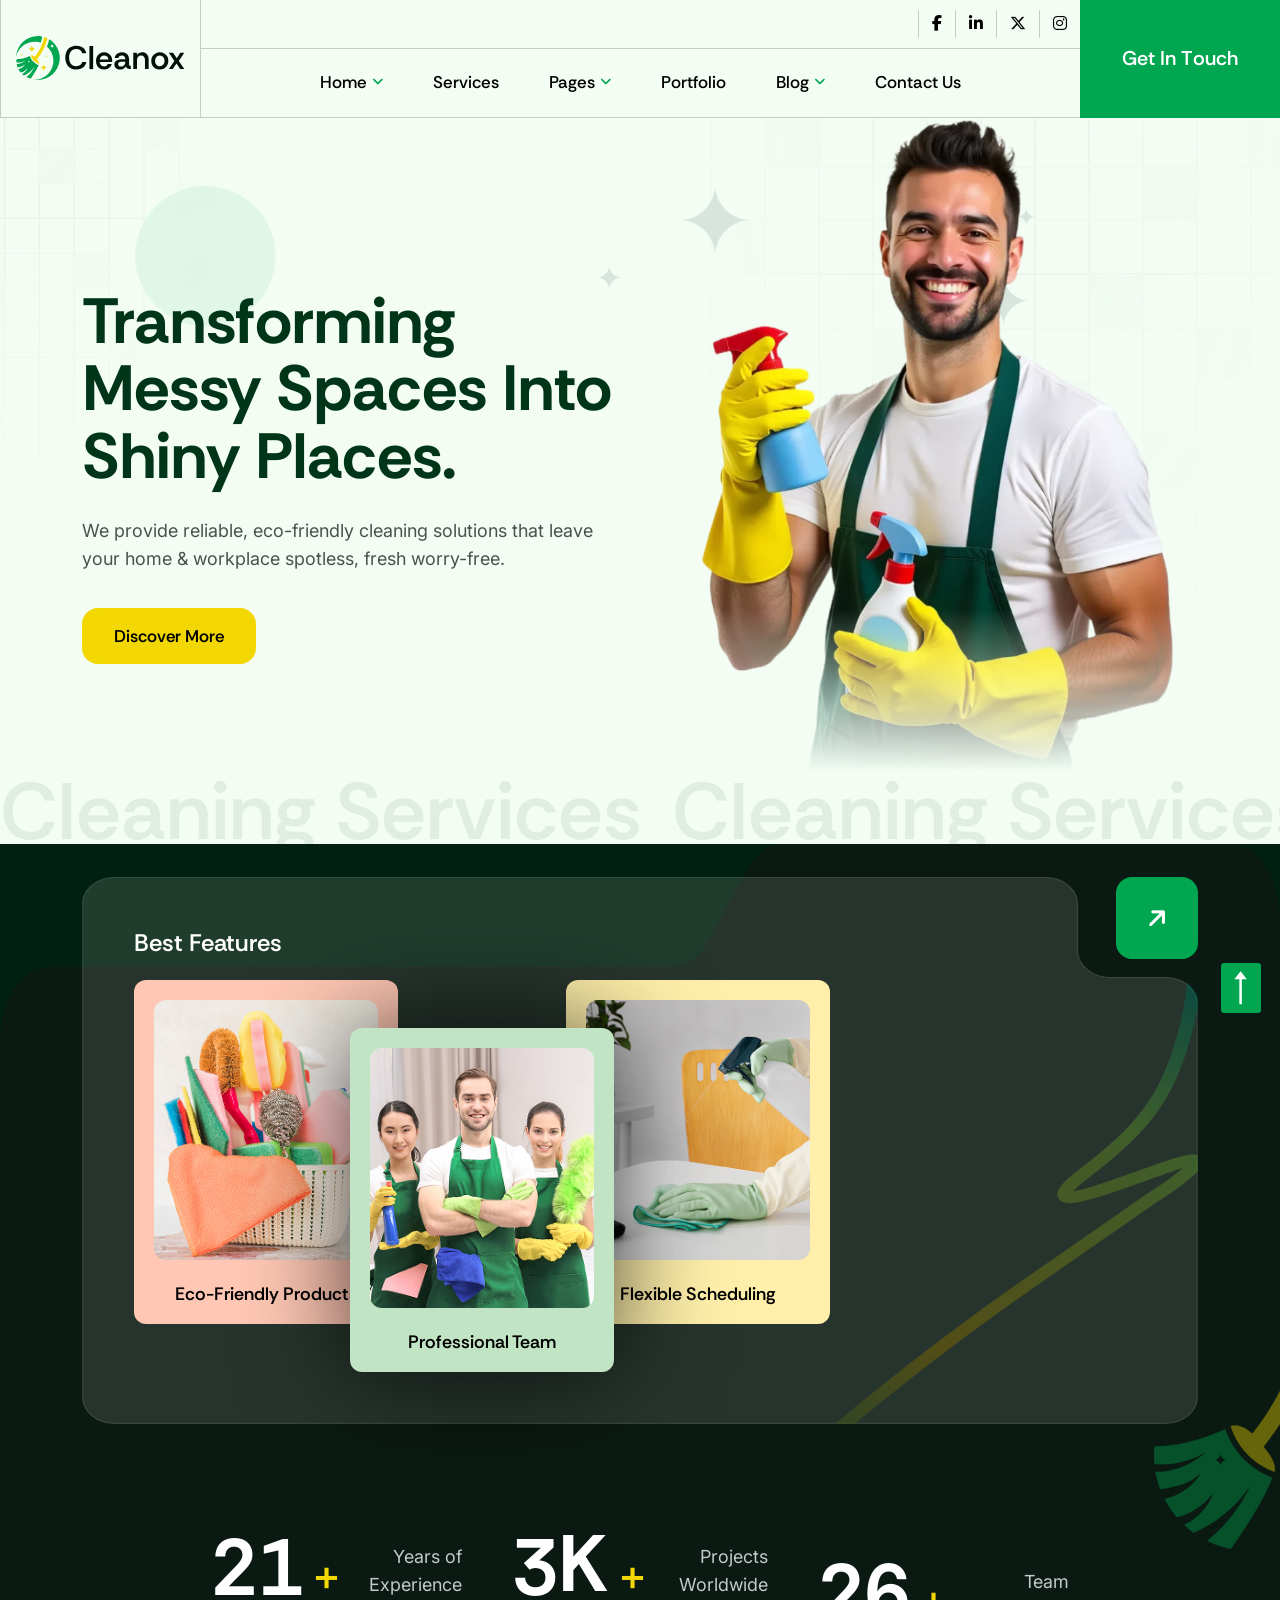
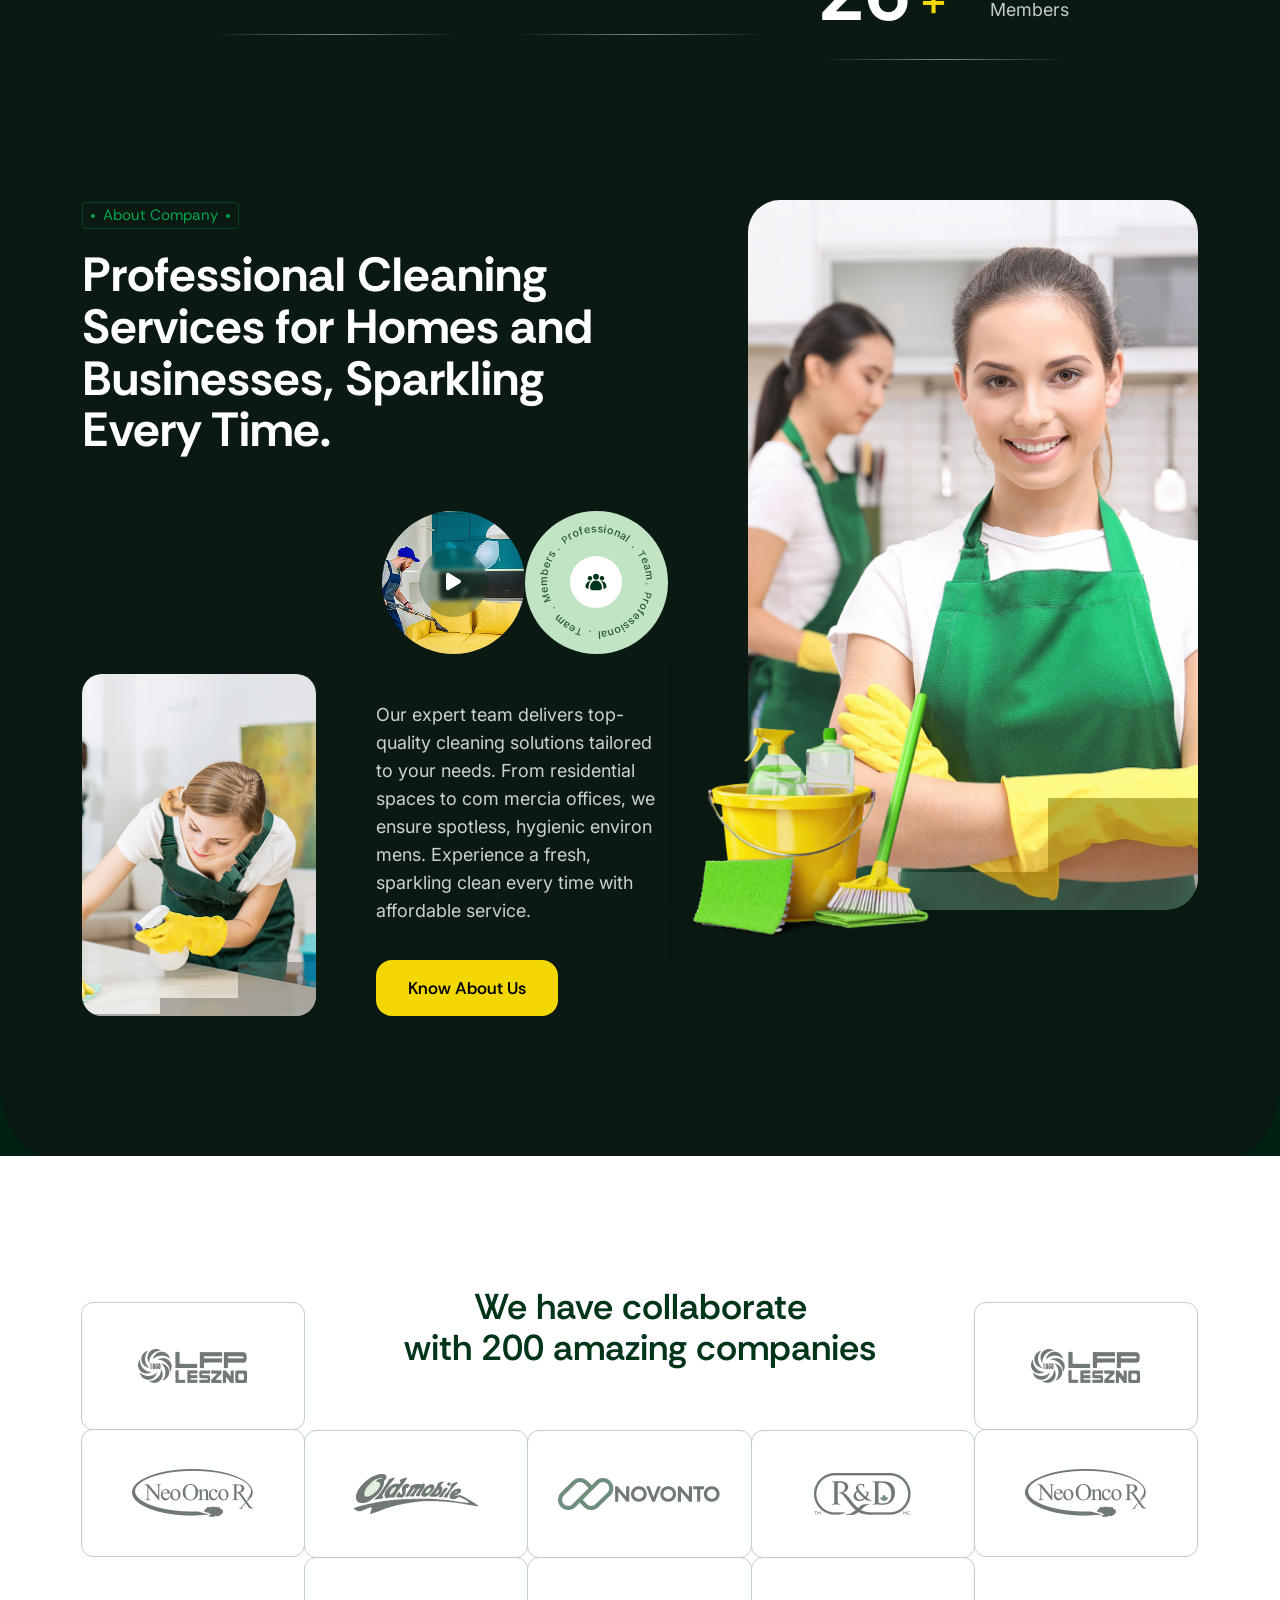
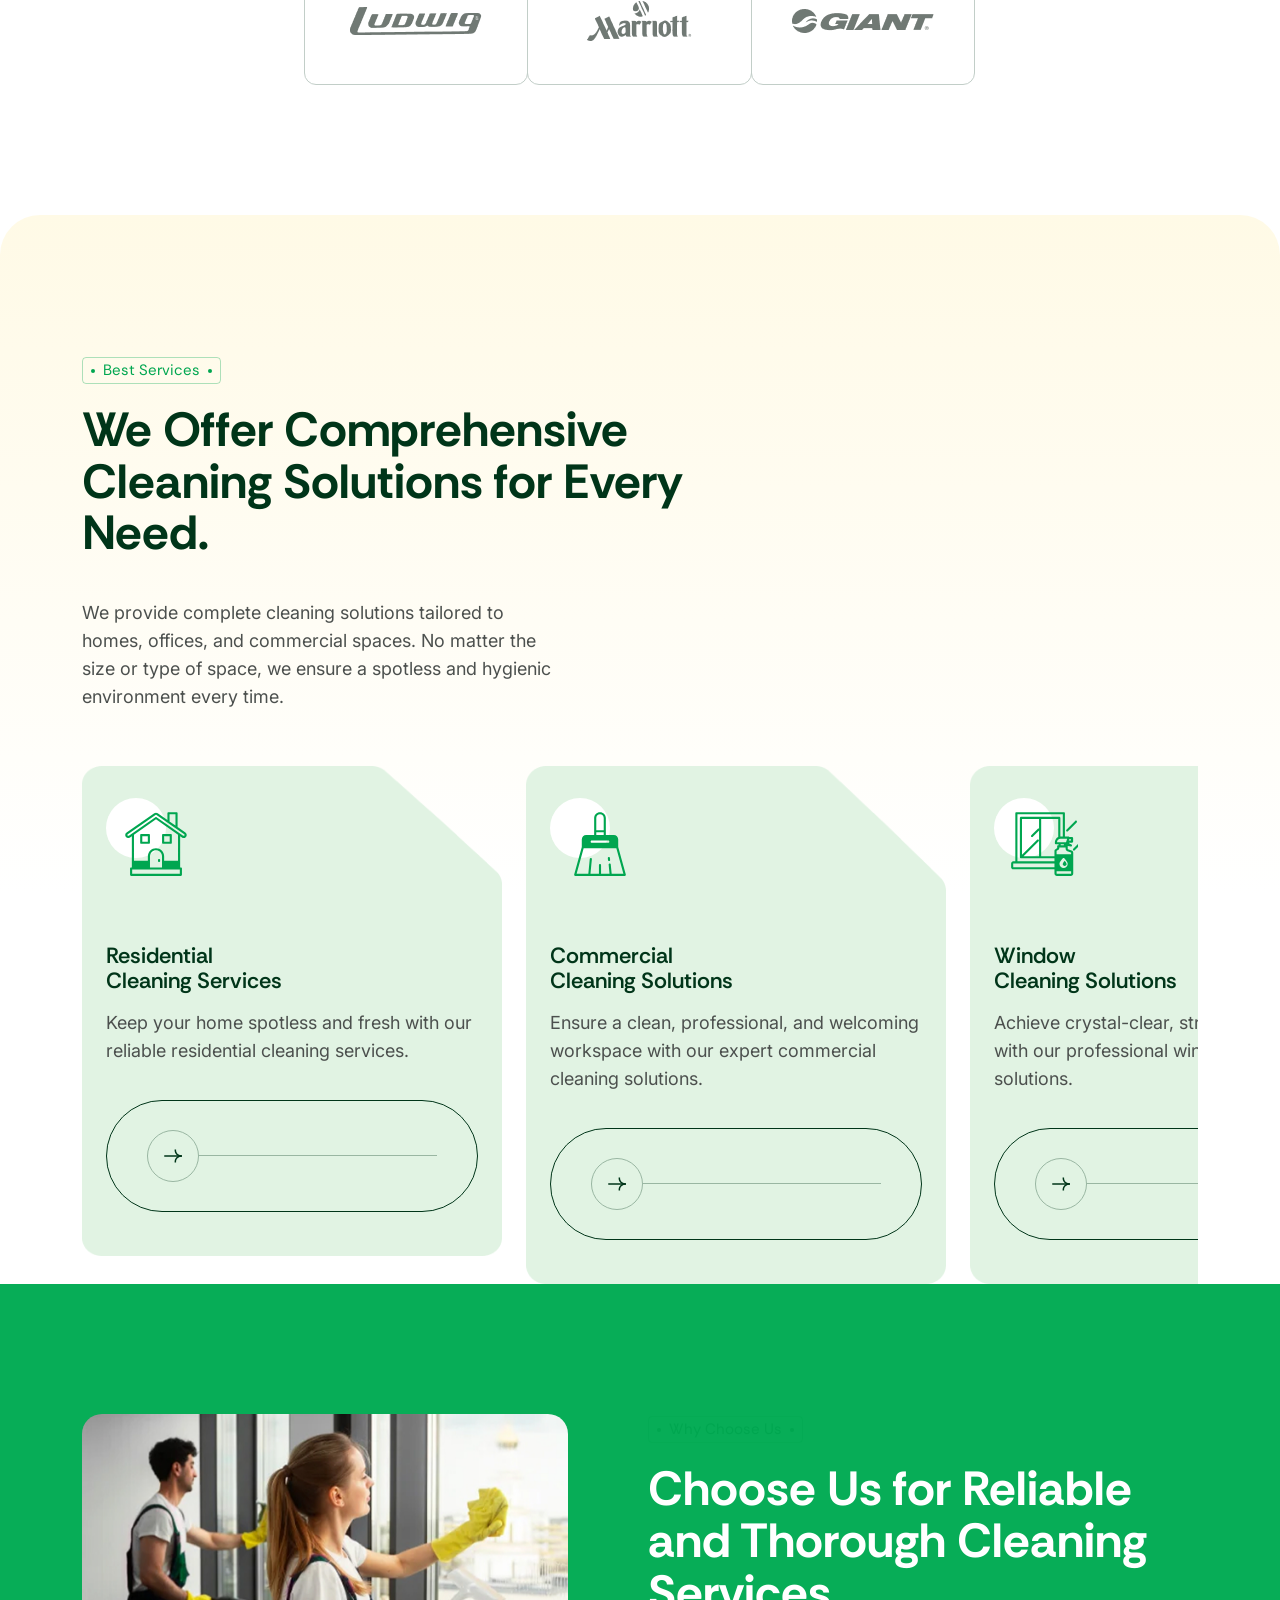
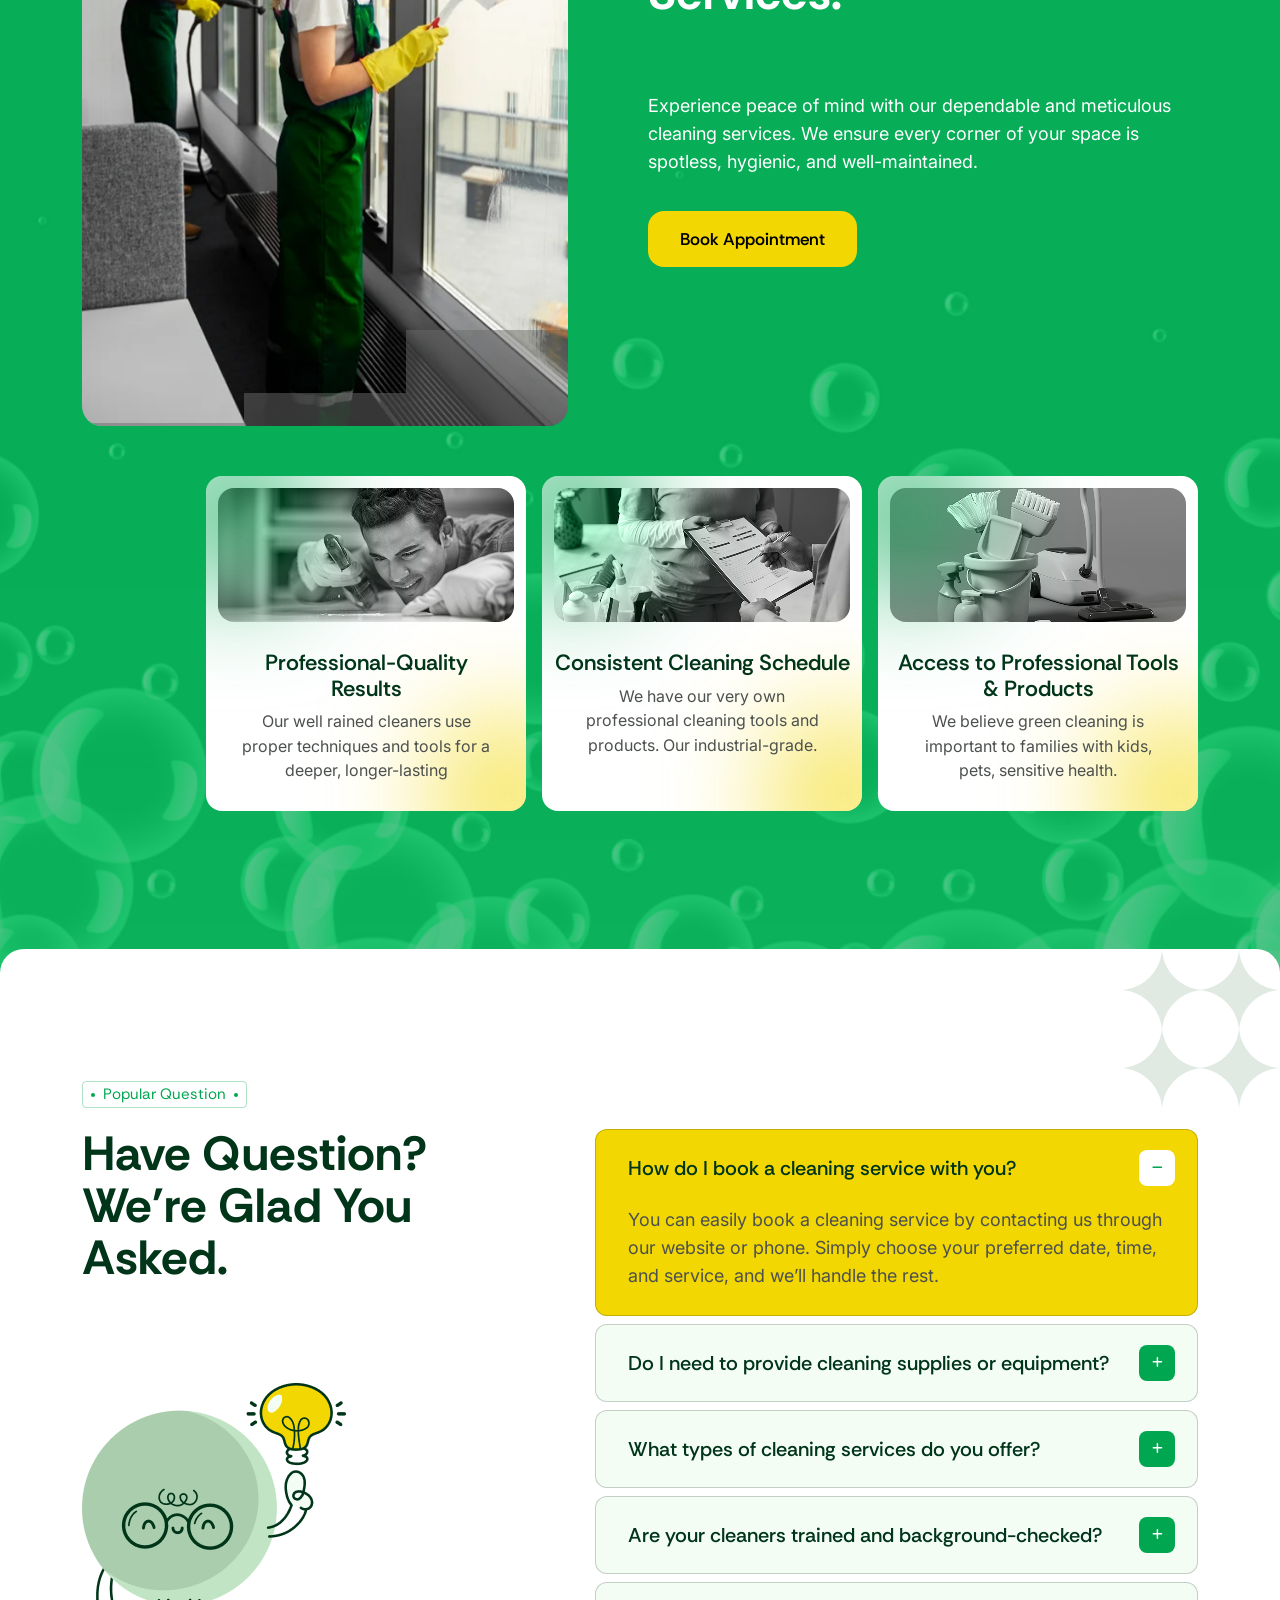
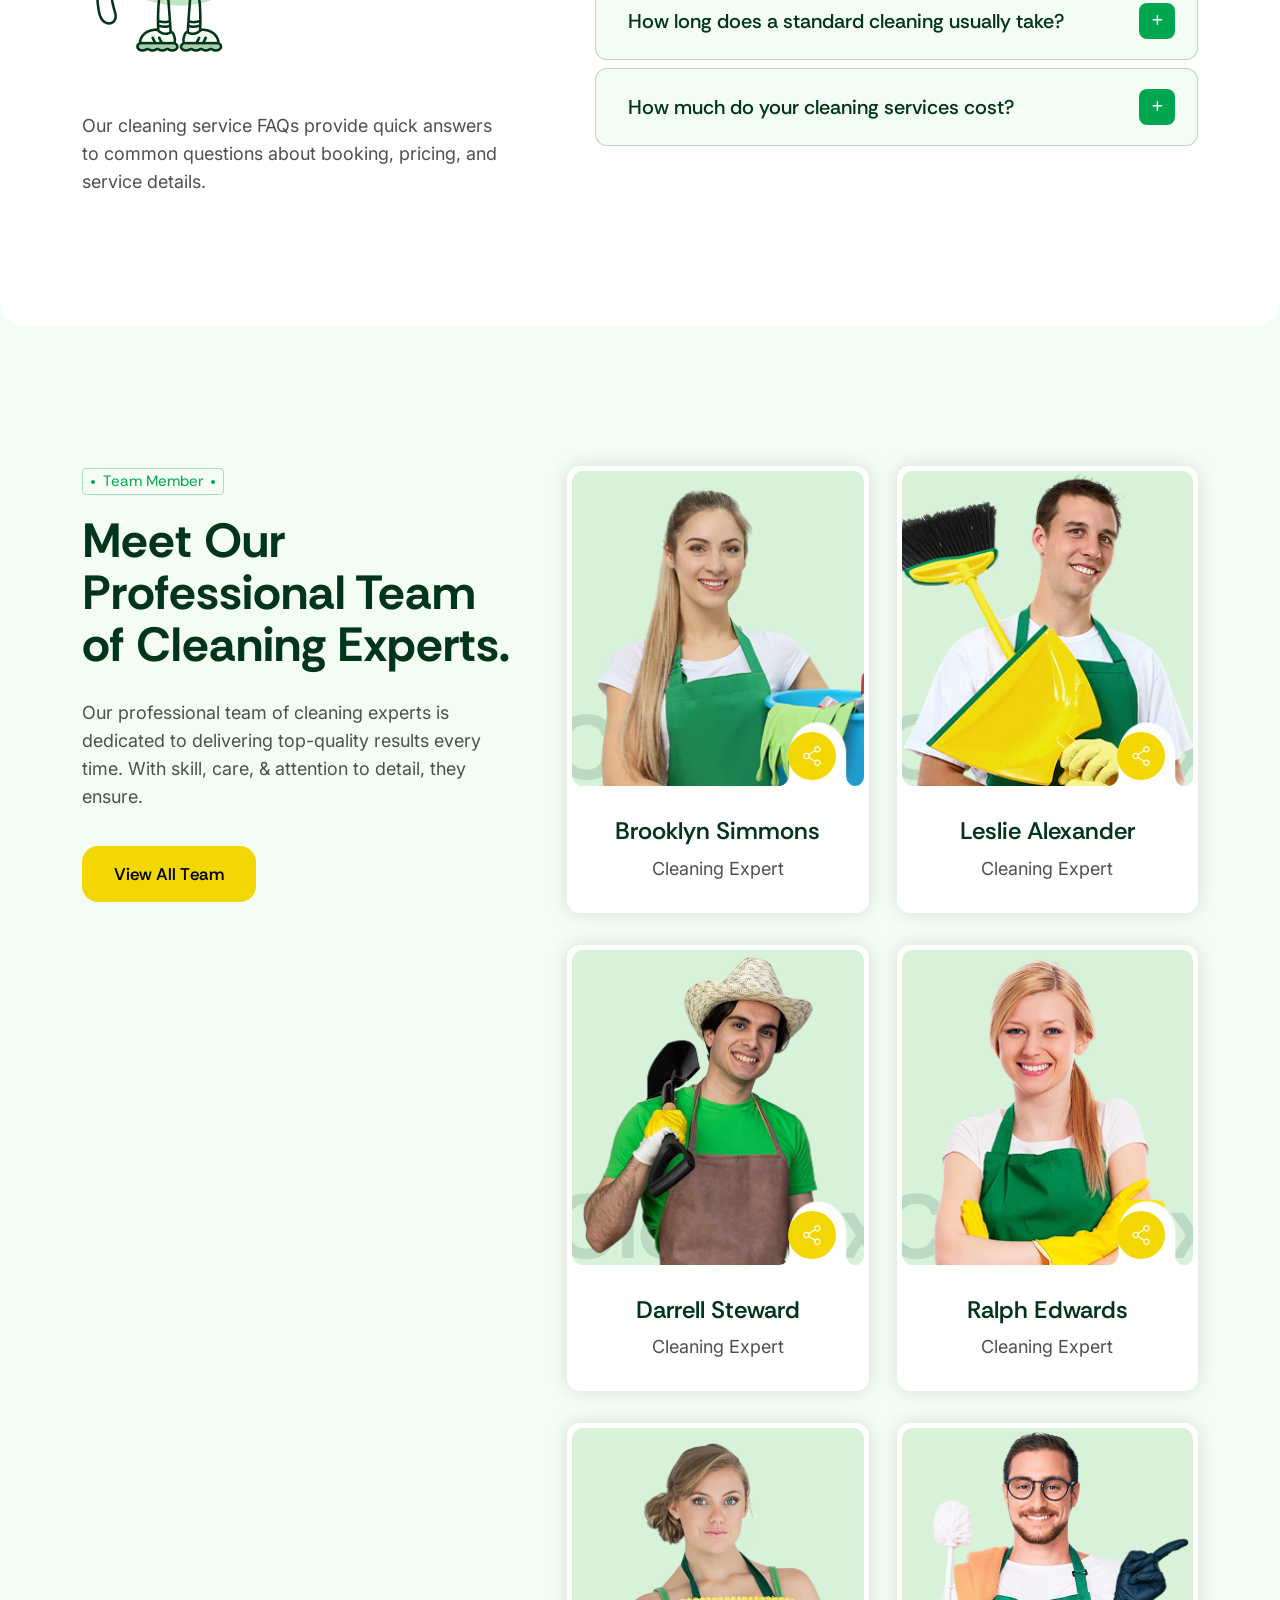
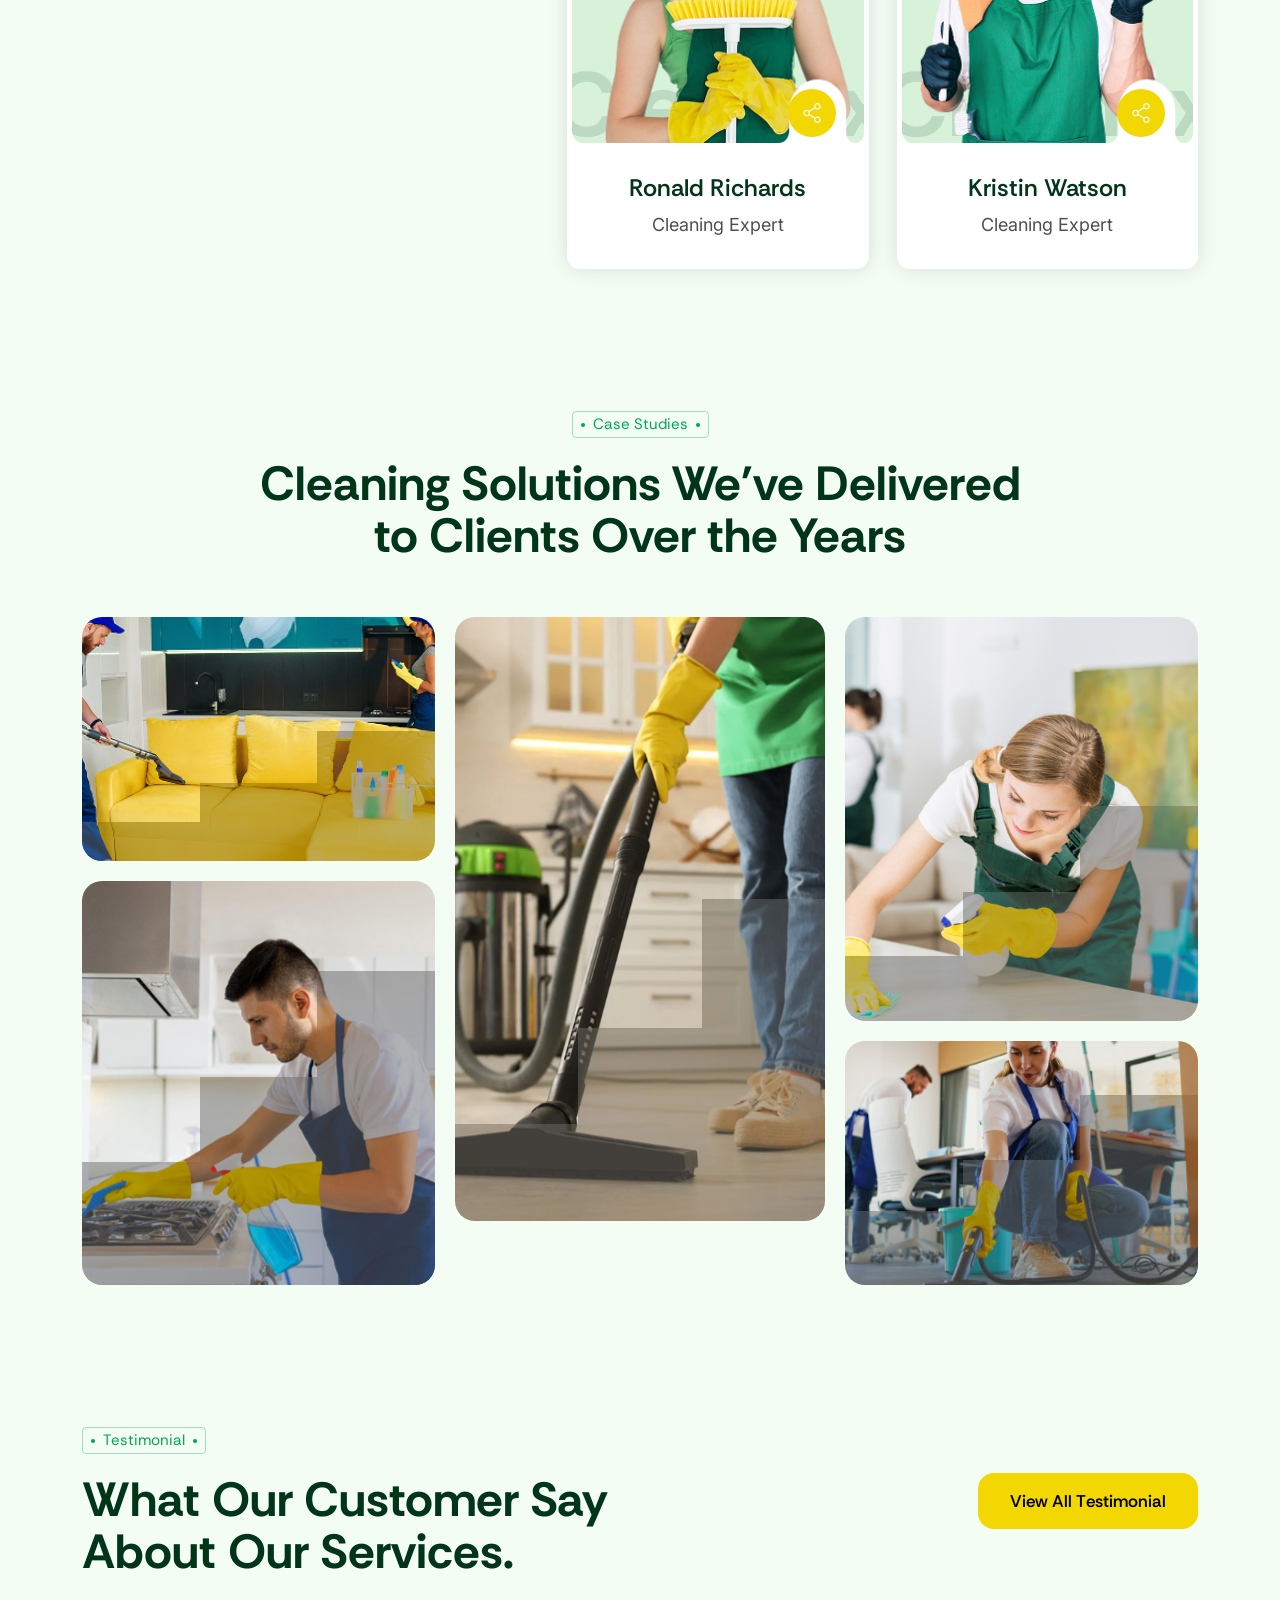
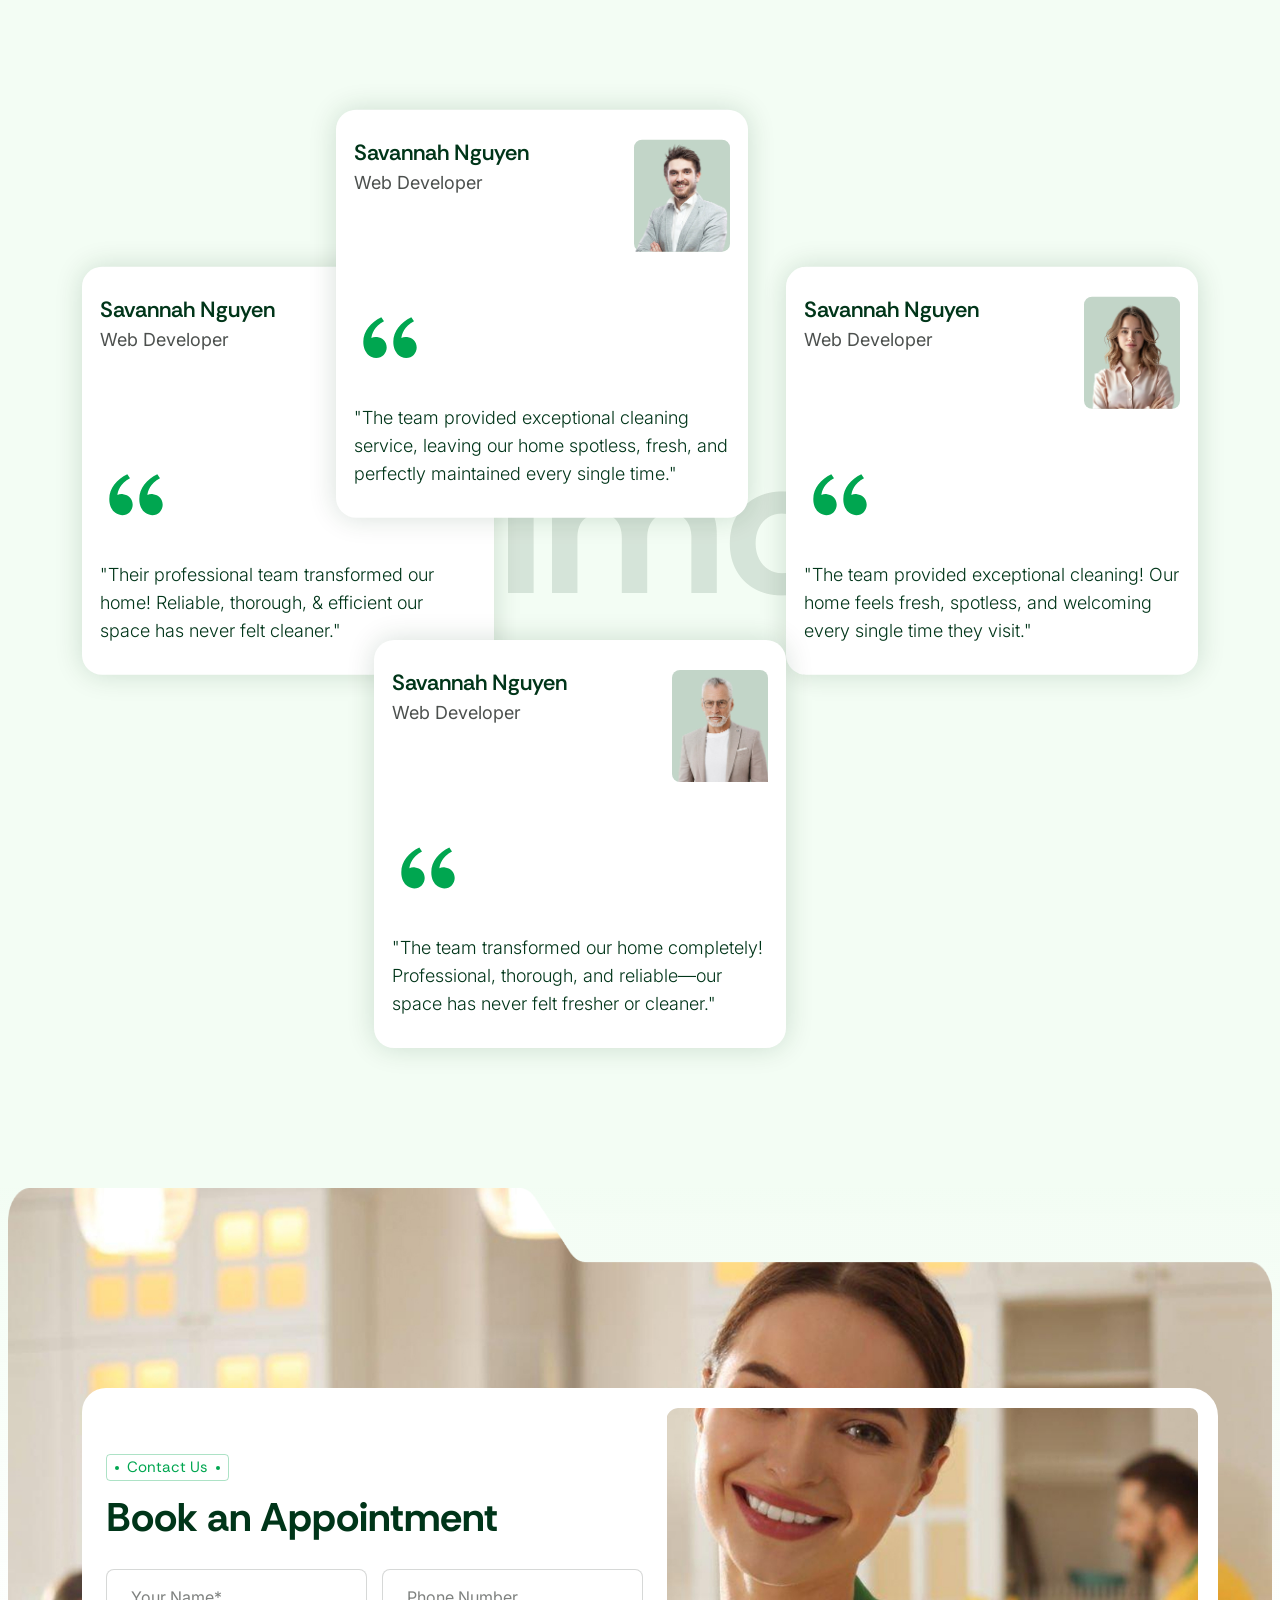
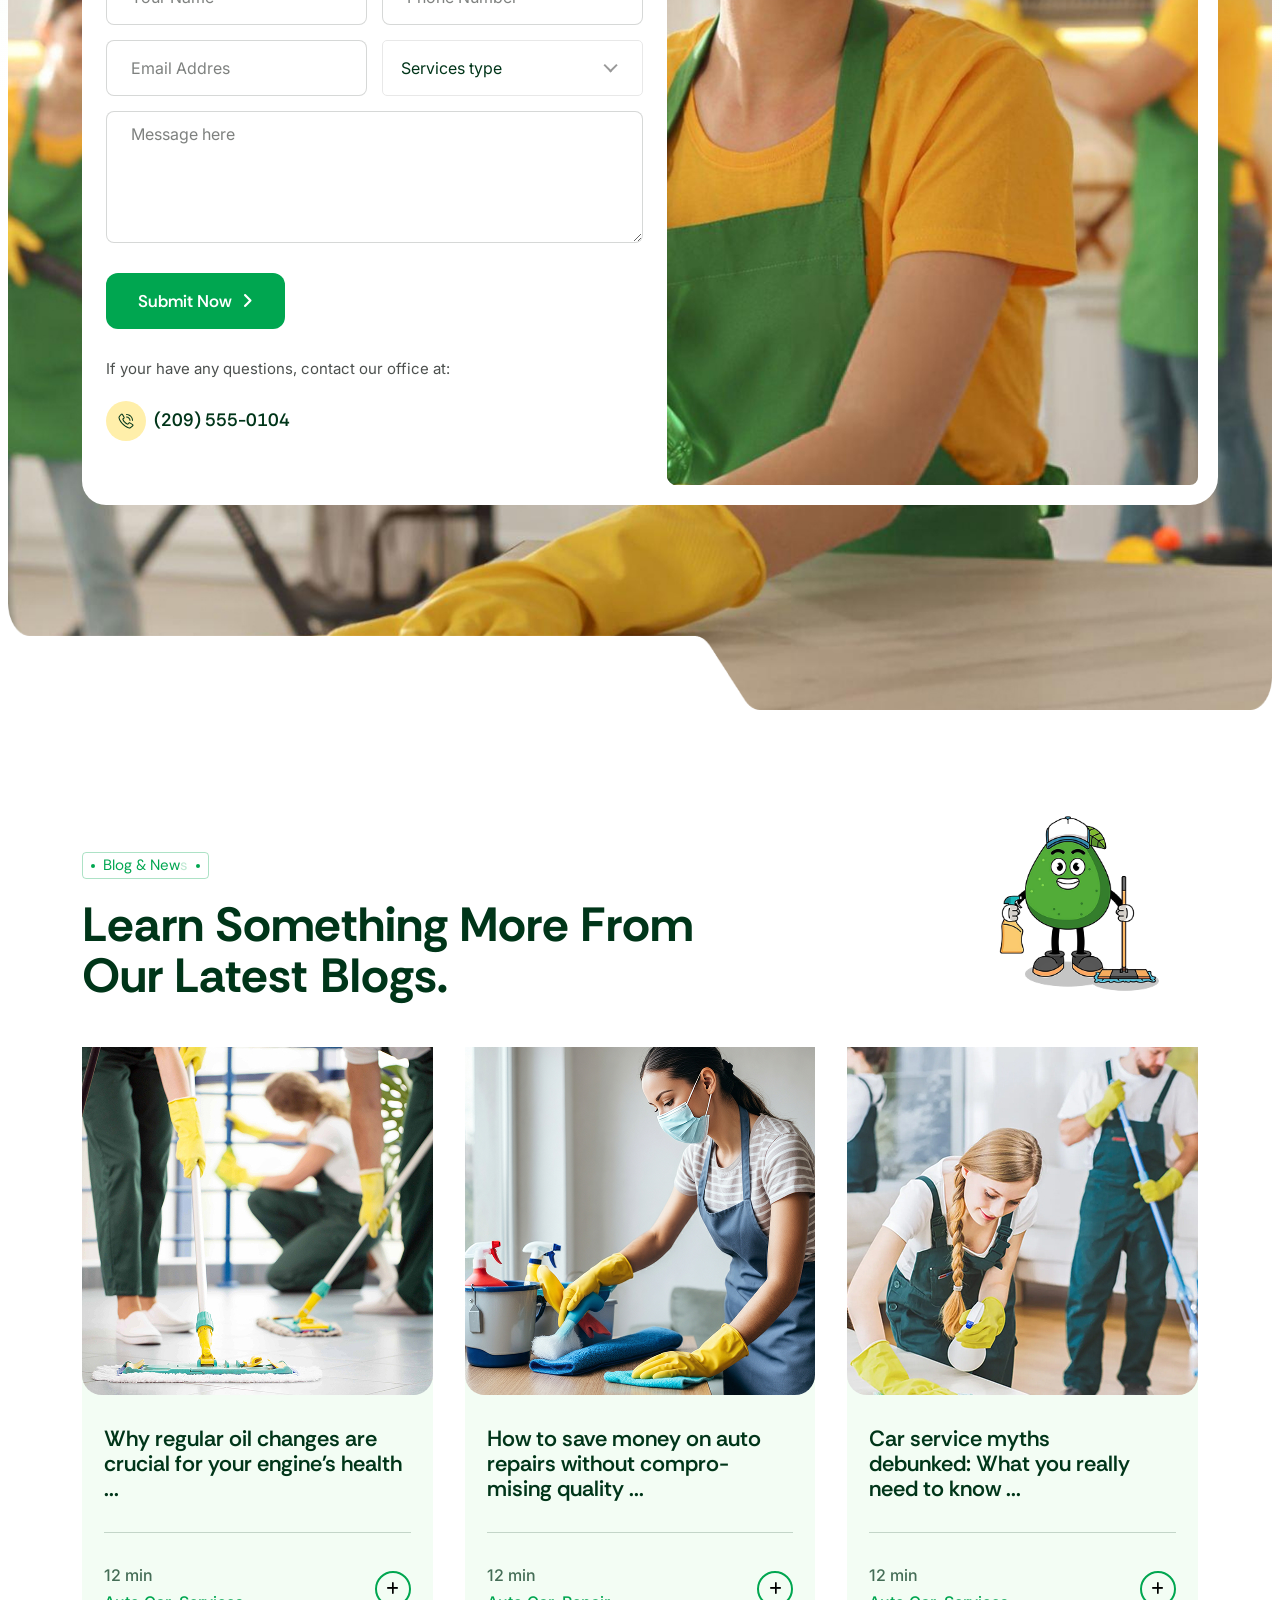
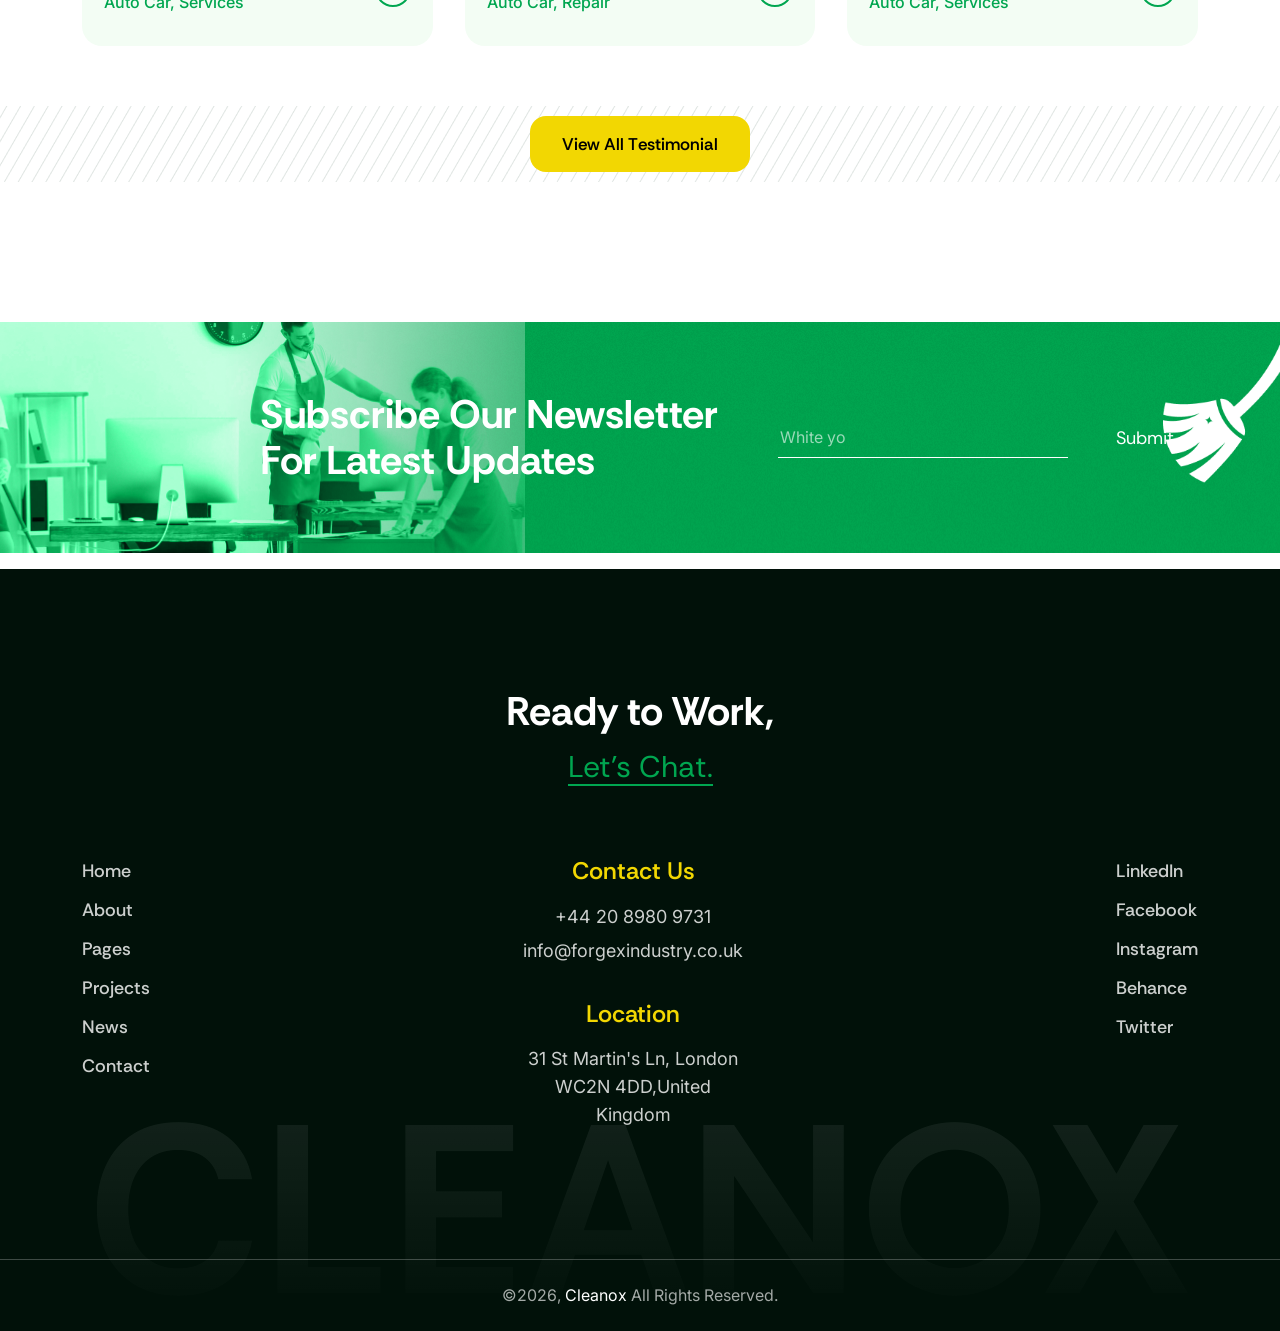
==== commit 0e2998b2: "issue solved" ====
--- a/index.html
+++ b/index.html
@@ -1300,7 +1300,7 @@
 
                         <div class="item-col">
                             <!-- single-card -->
-                            <div class="cx-testimonial-1-card wow fadeInUp2" data-wow-offset="200">
+                            <div class="cx-testimonial-1-card as_t1_item1" >
                                 <div class="author">
                                     <div class="author-content">
                                         <h4 class="cx-h-1 author-name">Savannah Nguyen</h4>
@@ -1315,11 +1315,8 @@
                                 </div>
                                 <p class="cx-p-1 disc">"Their professional team transformed our home! Reliable, thorough, & efficient our space has never felt cleaner."</p>
                             </div>
-                        </div>
-
-                        <div class="item-col">
                             <!-- single-card -->
-                            <div class="cx-testimonial-1-card wow fadeInUp2" data-wow-offset="200">
+                            <div class="cx-testimonial-1-card as_t1_item2" >
                                 <div class="author">
                                     <div class="author-content">
                                         <h4 class="cx-h-1 author-name">Savannah Nguyen</h4>
@@ -1334,8 +1331,11 @@
                                 </div>
                                 <p class="cx-p-1 disc">"The team provided exceptional cleaning! Our home feels fresh, spotless, and welcoming every single time they visit."</p>
                             </div>
+                        </div>
+
+                        <div class="item-col">
                             <!-- single-card -->
-                            <div class="cx-testimonial-1-card wow fadeInUp2" data-wow-offset="200">
+                            <div class="cx-testimonial-1-card as_t1_item3" >
                                 <div class="author">
                                     <div class="author-content">
                                         <h4 class="cx-h-1 author-name">Savannah Nguyen</h4>
@@ -1349,12 +1349,9 @@
                                     <img src="assets/img/testimonial/quote-icon.svg" alt="">
                                 </div>
                                 <p class="cx-p-1 disc">"The team provided exceptional cleaning service, leaving our home spotless, fresh, and perfectly maintained every single time."</p>
-                            </div>
-                        </div>
-
-                        <div class="item-col">
+                            </div>                            
                             <!-- single-card -->
-                            <div class="cx-testimonial-1-card wow fadeInUp2" data-wow-offset="200">
+                            <div class="cx-testimonial-1-card as_t1_item4" >
                                 <div class="author">
                                     <div class="author-content">
                                         <h4 class="cx-h-1 author-name">Savannah Nguyen</h4>
@@ -1383,13 +1380,8 @@
             <!-- contact-start -->
             <section class="cx-contact-1-area wa-p-relative ">
 
-                <div class="cx-contact-1-bg wa-fix wa-img-cover vy-cover-trigger" data-mask-image="assets/img/contact/c1-mask-img.png">
-                    <img class="vy-cover-slice-img" src="assets/img/contact/c1-bg-img.jpg" alt="">
-                    <div class="vy-cover-ani">
-                        <div class="vy-cover-slice"></div>
-                        <div class="vy-cover-slice"></div>
-                        <div class="vy-cover-slice"></div>
-                    </div>
+                <div class="cx-contact-1-bg wa-fix wa-img-cover " data-mask-image="assets/img/contact/c1-mask-img.png">
+                    <img class="wa_parallax_img" src="assets/img/contact/c1-bg-img.jpg" alt="">
                 </div>
 
                 <div class="container cx-container-1">
--- a/assets/css/main.css
+++ b/assets/css/main.css
@@ -2793,6 +2793,9 @@
     background-color: #002111;
   }
 }
+.cx-about-1-bg-shape path {
+  fill: #0A1911;
+}
 .cx-about-1-bg-vector {
   position: absolute;
   top: 28%;
@@ -4032,50 +4035,37 @@
   max-width: 610px;
 }
 .cx-testimonial-1-grid {
-  display: grid;
-  grid-template-columns: 1fr 1fr 1fr;
-  gap: 38px;
-  align-items: end;
   position: relative;
   z-index: 1;
-}
-@media only screen and (min-width: 992px) and (max-width: 1199px) {
+  display: grid;
+  gap: 210px;
+}
+@media (max-width: 767px) {
   .cx-testimonial-1-grid {
-    grid-template-columns: 1fr 1fr;
-    align-items: start;
-  }
-}
-@media only screen and (min-width: 768px) and (max-width: 991px), (max-width: 767px) {
-  .cx-testimonial-1-grid {
-    grid-template-columns: 1fr;
+    gap: 150px;
   }
 }
 .cx-testimonial-1-grid .item-col {
   display: flex;
-  flex-direction: column;
-  gap: 60px;
-}
-.cx-testimonial-1-grid .item-col:nth-child(1) {
-  padding-bottom: 132px;
-}
-@media only screen and (min-width: 992px) and (max-width: 1199px), only screen and (min-width: 768px) and (max-width: 991px), (max-width: 767px) {
-  .cx-testimonial-1-grid .item-col:nth-child(1) {
-    padding-bottom: 0;
-  }
-}
-.cx-testimonial-1-grid .item-col:nth-child(3) {
-  padding-bottom: 132px;
-}
-@media only screen and (min-width: 992px) and (max-width: 1199px), only screen and (min-width: 768px) and (max-width: 991px), (max-width: 767px) {
-  .cx-testimonial-1-grid .item-col:nth-child(3) {
-    padding-bottom: 0;
-  }
+  gap: 38px;
+  justify-content: space-between;
+}
+@media (max-width: 767px) {
+  .cx-testimonial-1-grid .item-col {
+    flex-wrap: wrap;
+    justify-content: center;
+  }
+}
+.cx-testimonial-1-grid .item-col:nth-child(2) {
+  justify-content: end;
 }
 .cx-testimonial-1-card {
   background: #FFFFFF;
   box-shadow: 0px 0px 28px rgba(0, 53, 25, 0.16);
   border-radius: 20px;
   padding: 52px 48px;
+  width: 100%;
+  max-width: 412px;
 }
 @media only screen and (min-width: 1200px) and (max-width: 1399px), only screen and (min-width: 992px) and (max-width: 1199px), only screen and (min-width: 768px) and (max-width: 991px), (max-width: 767px) {
   .cx-testimonial-1-card {
@@ -4120,7 +4110,7 @@
 .cx-testimonial-1-big-title {
   position: absolute;
   left: 0;
-  top: 39%;
+  top: 49%;
   transform: translateY(-50%);
   width: 100%;
   z-index: -1;
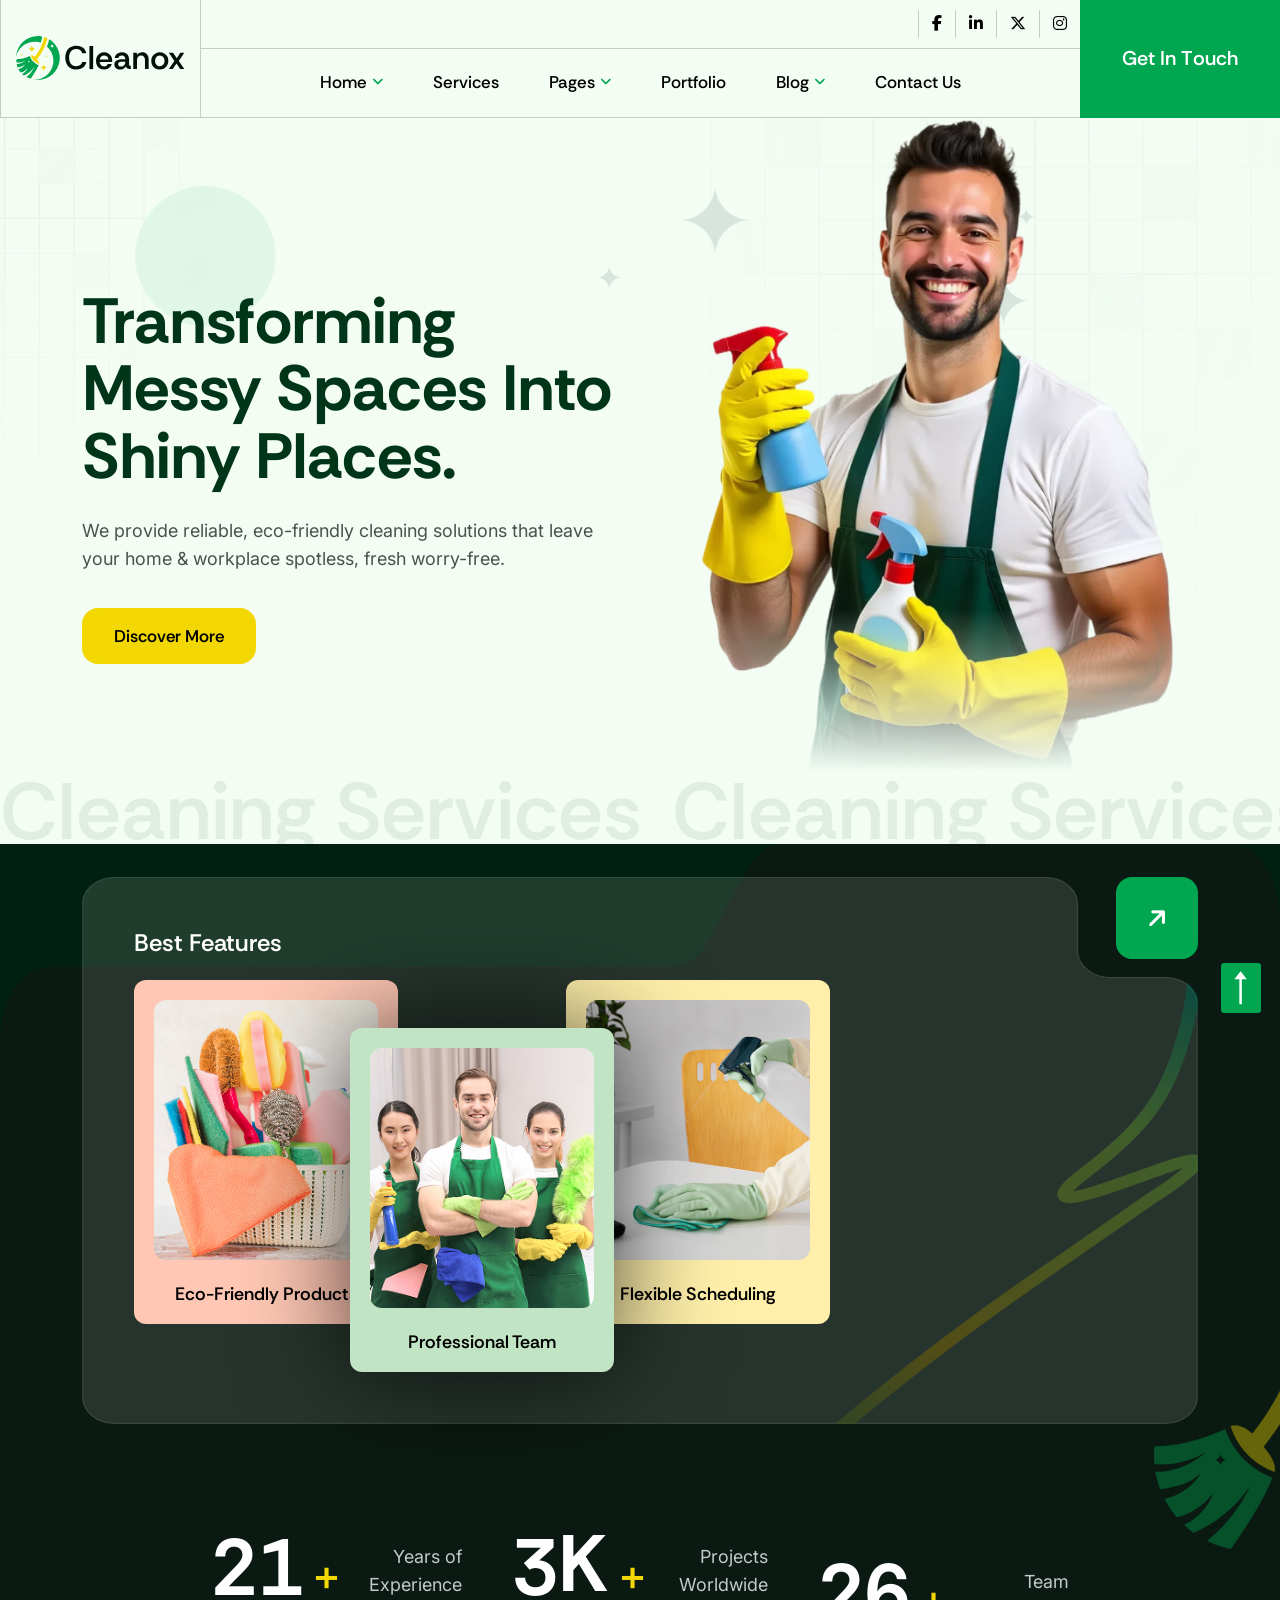
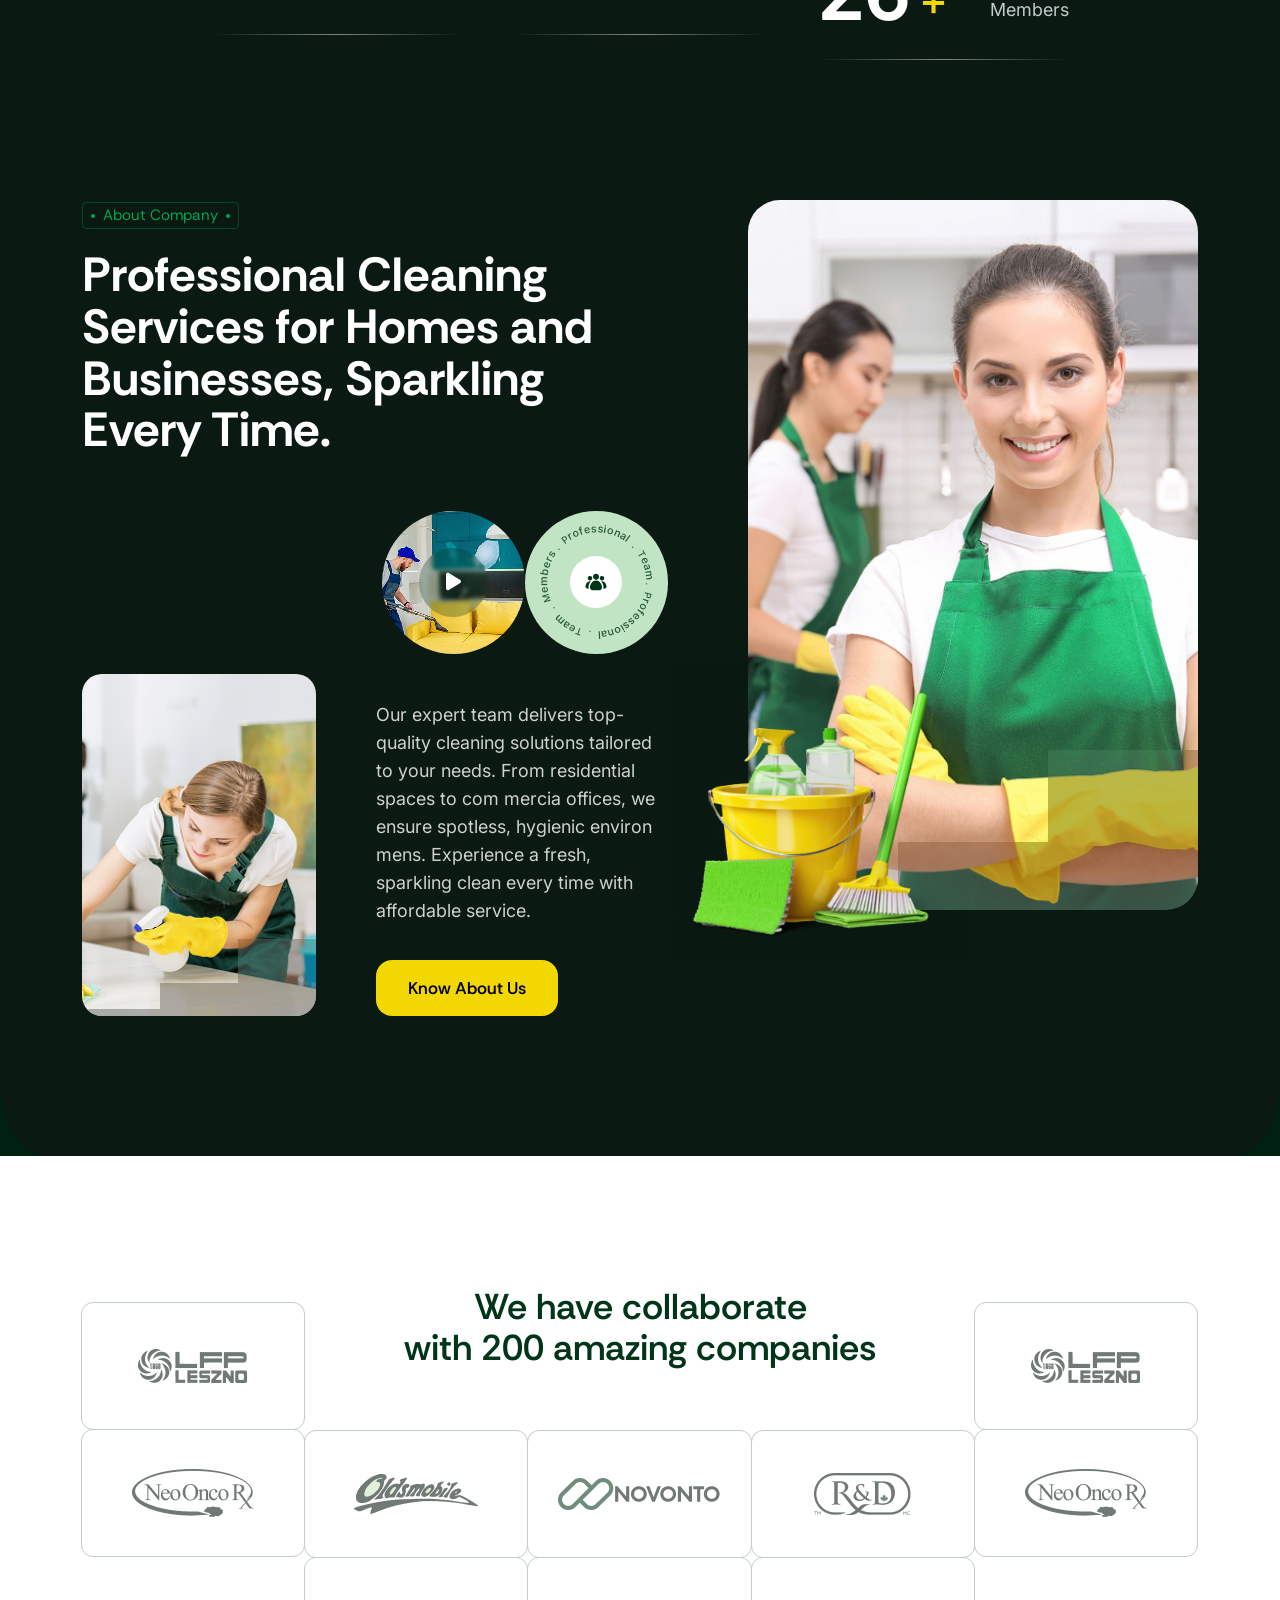
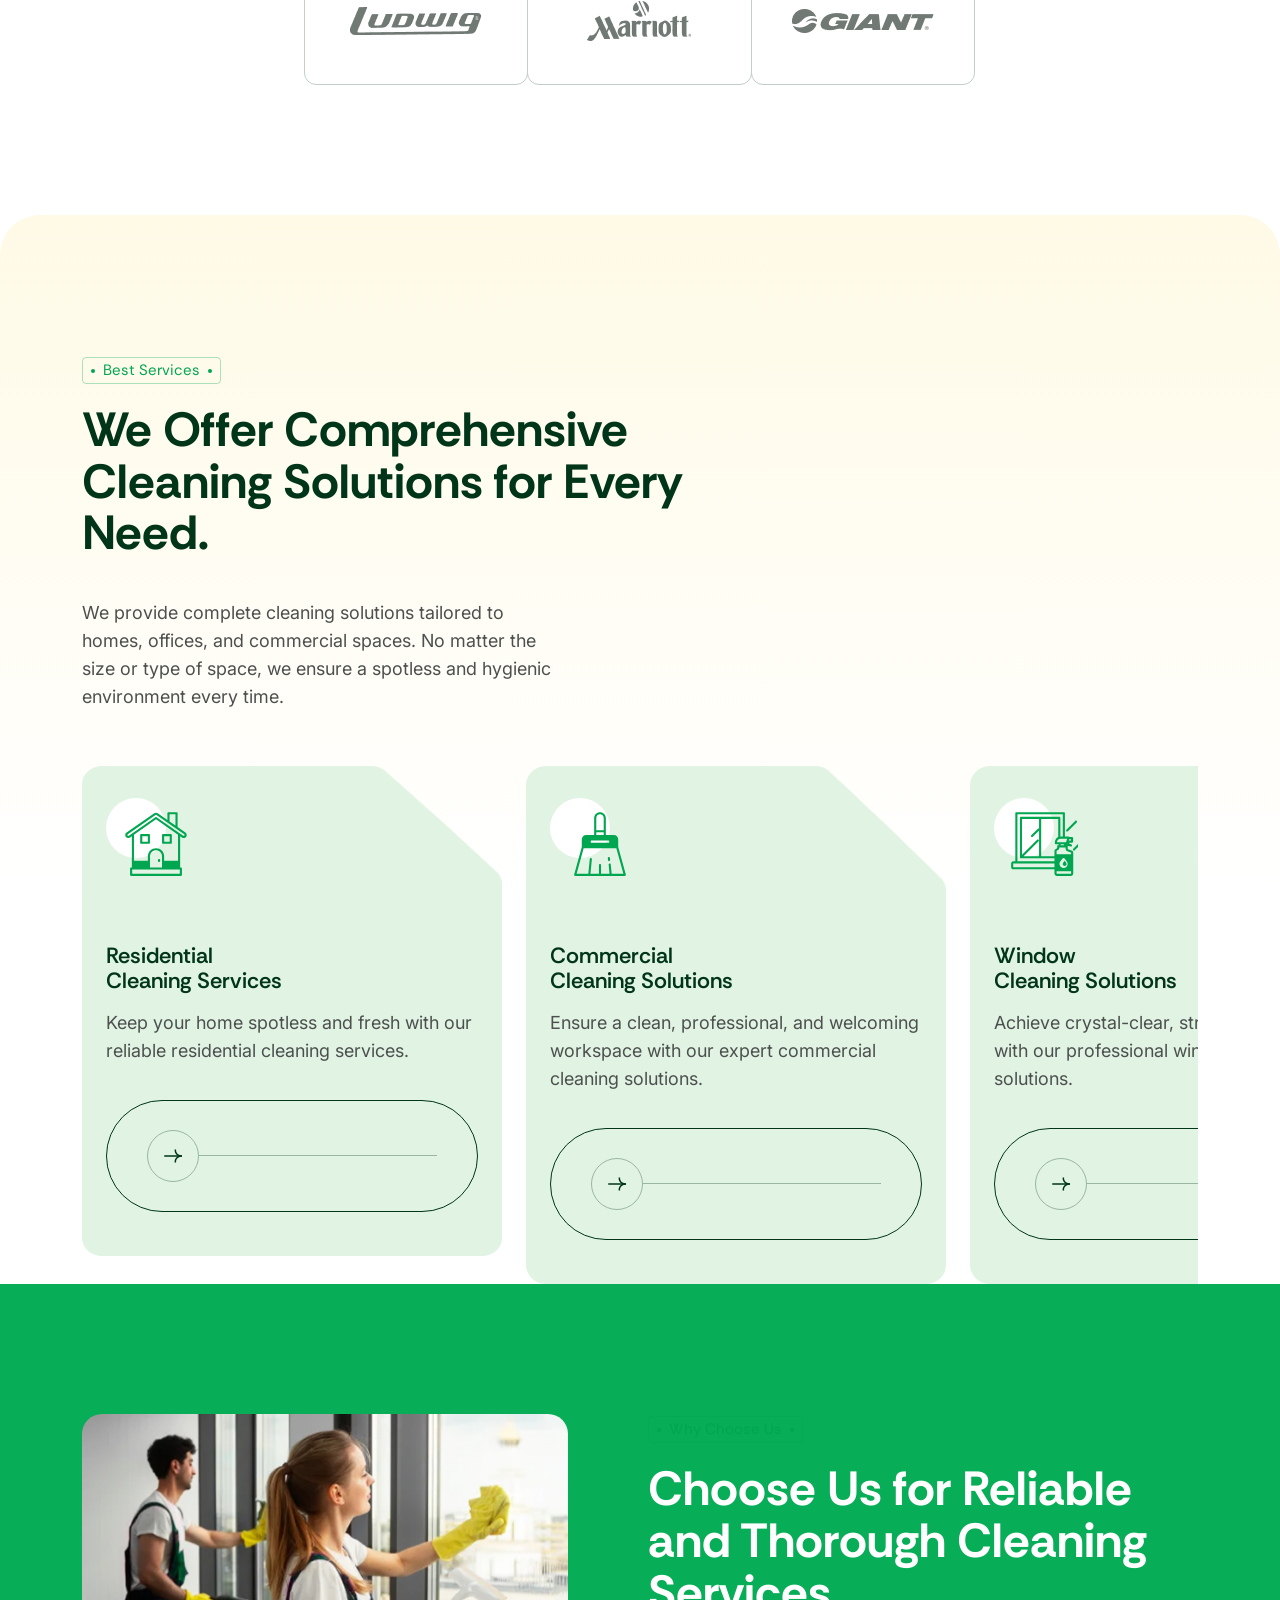
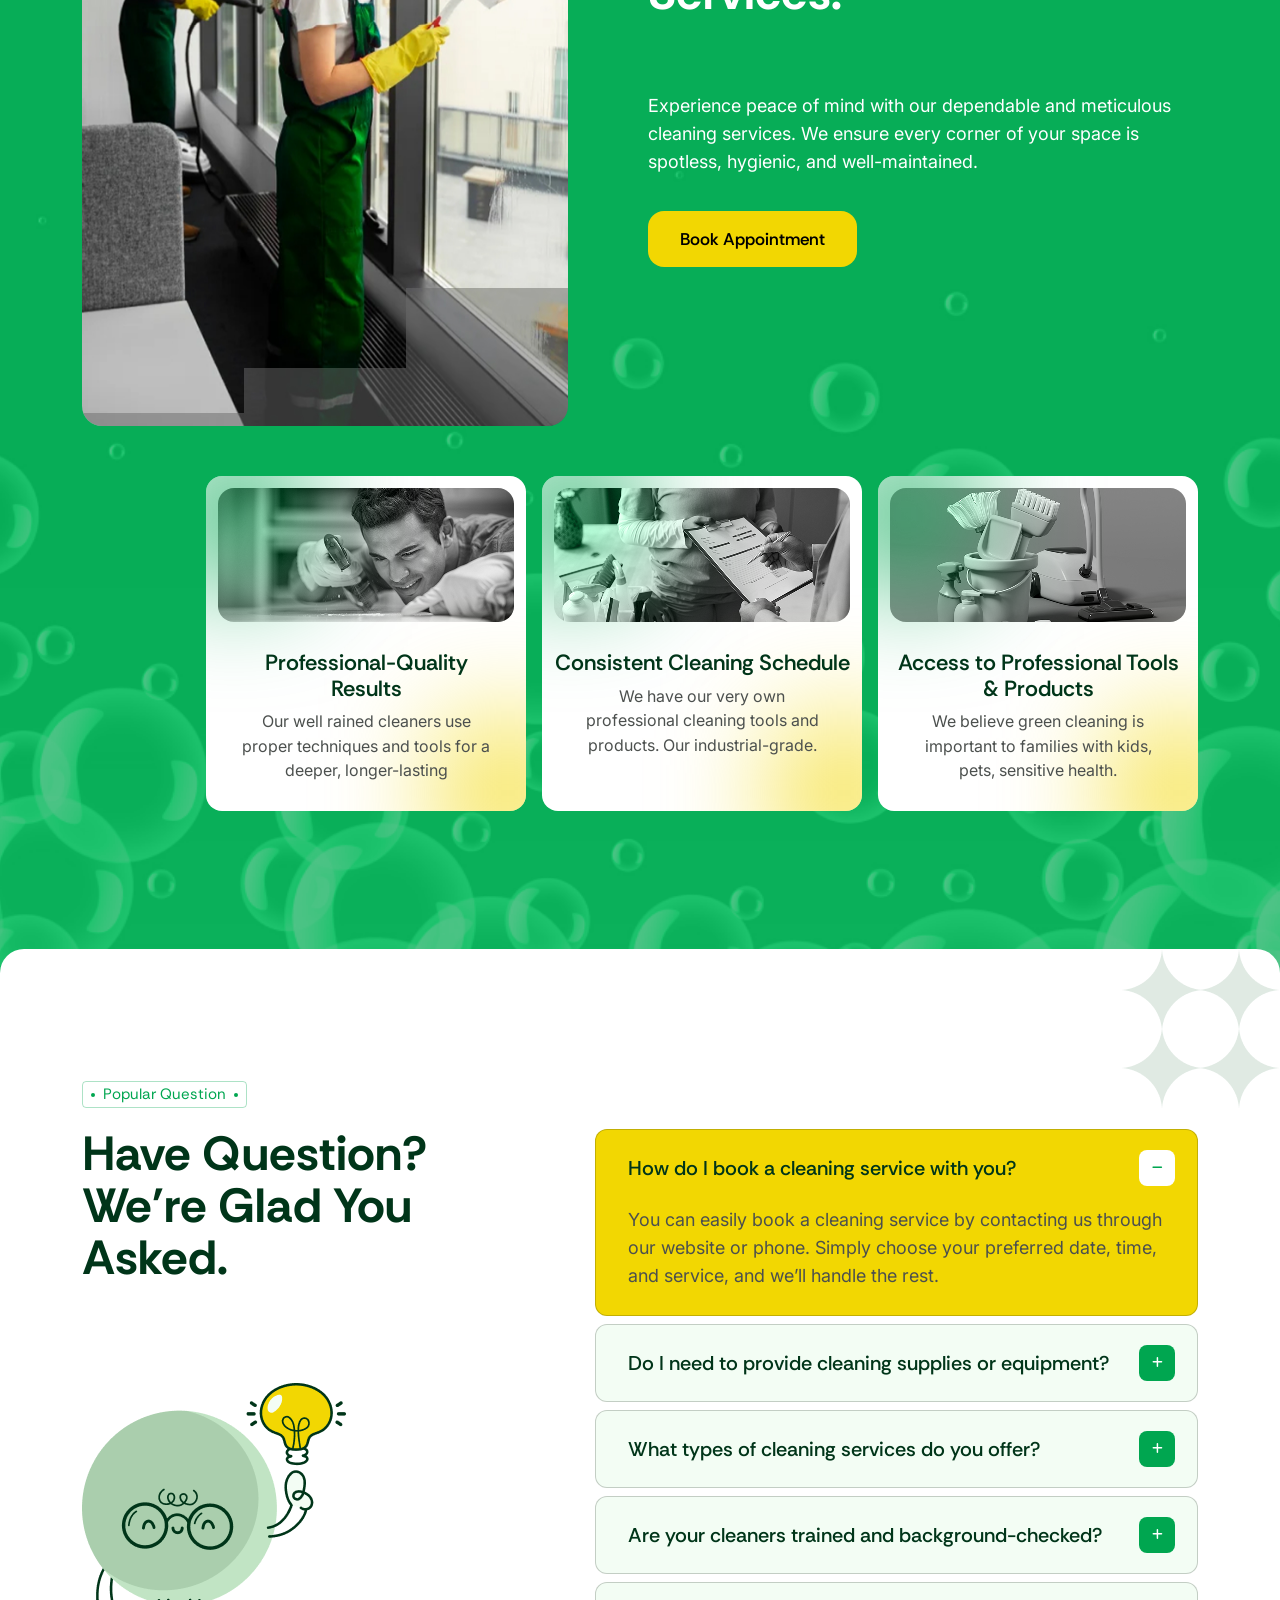
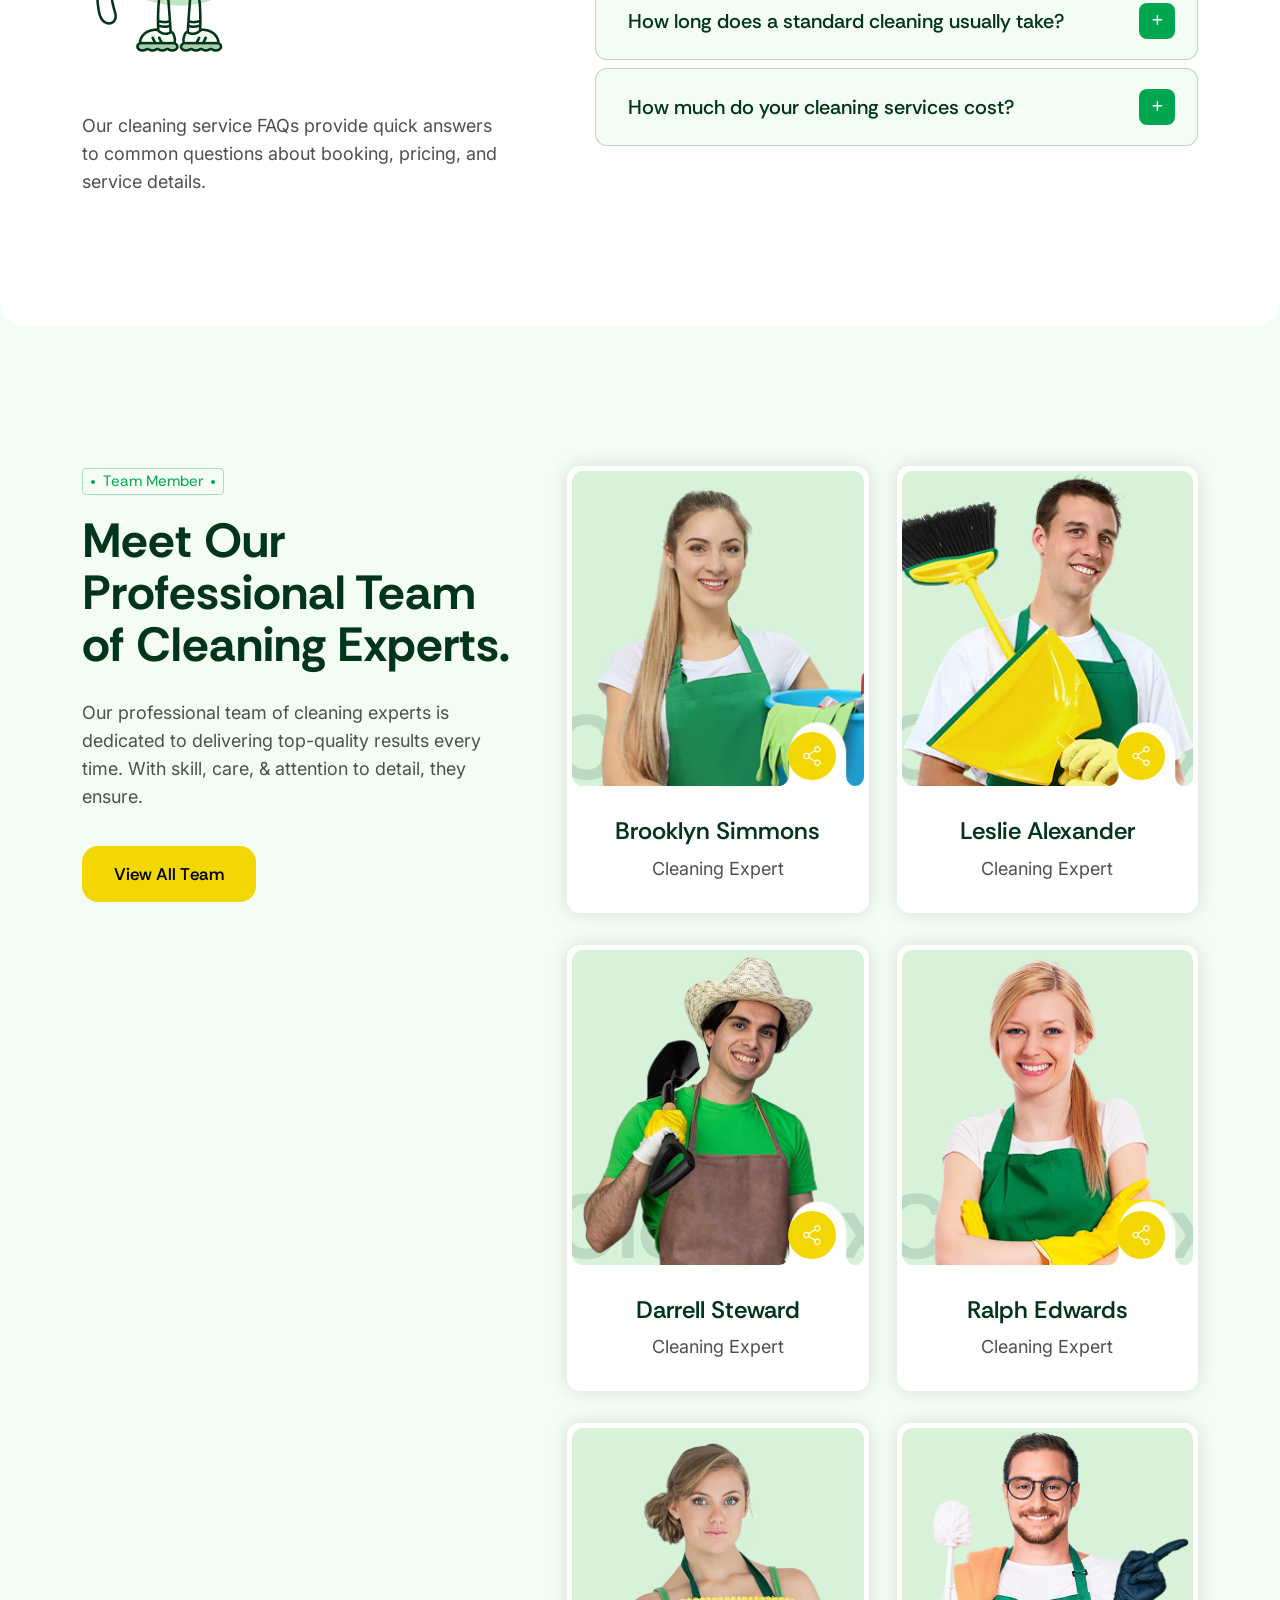
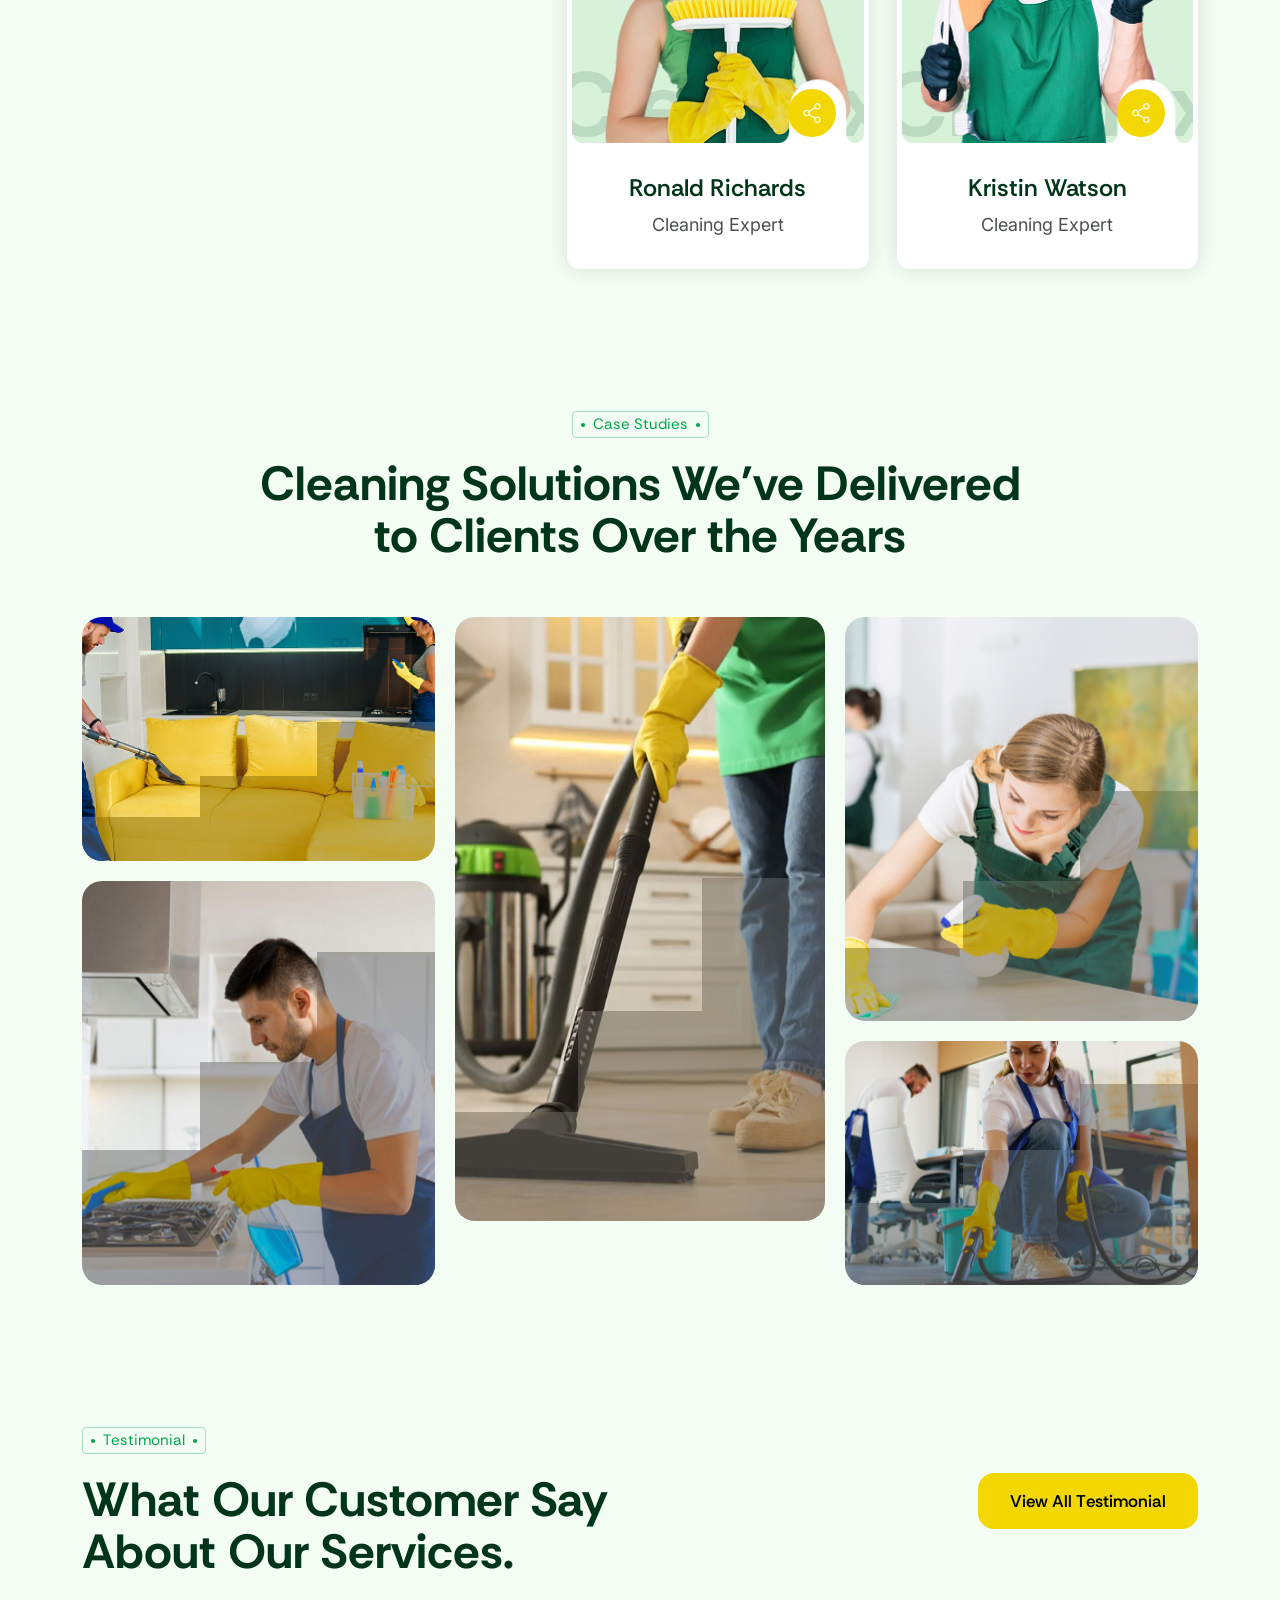
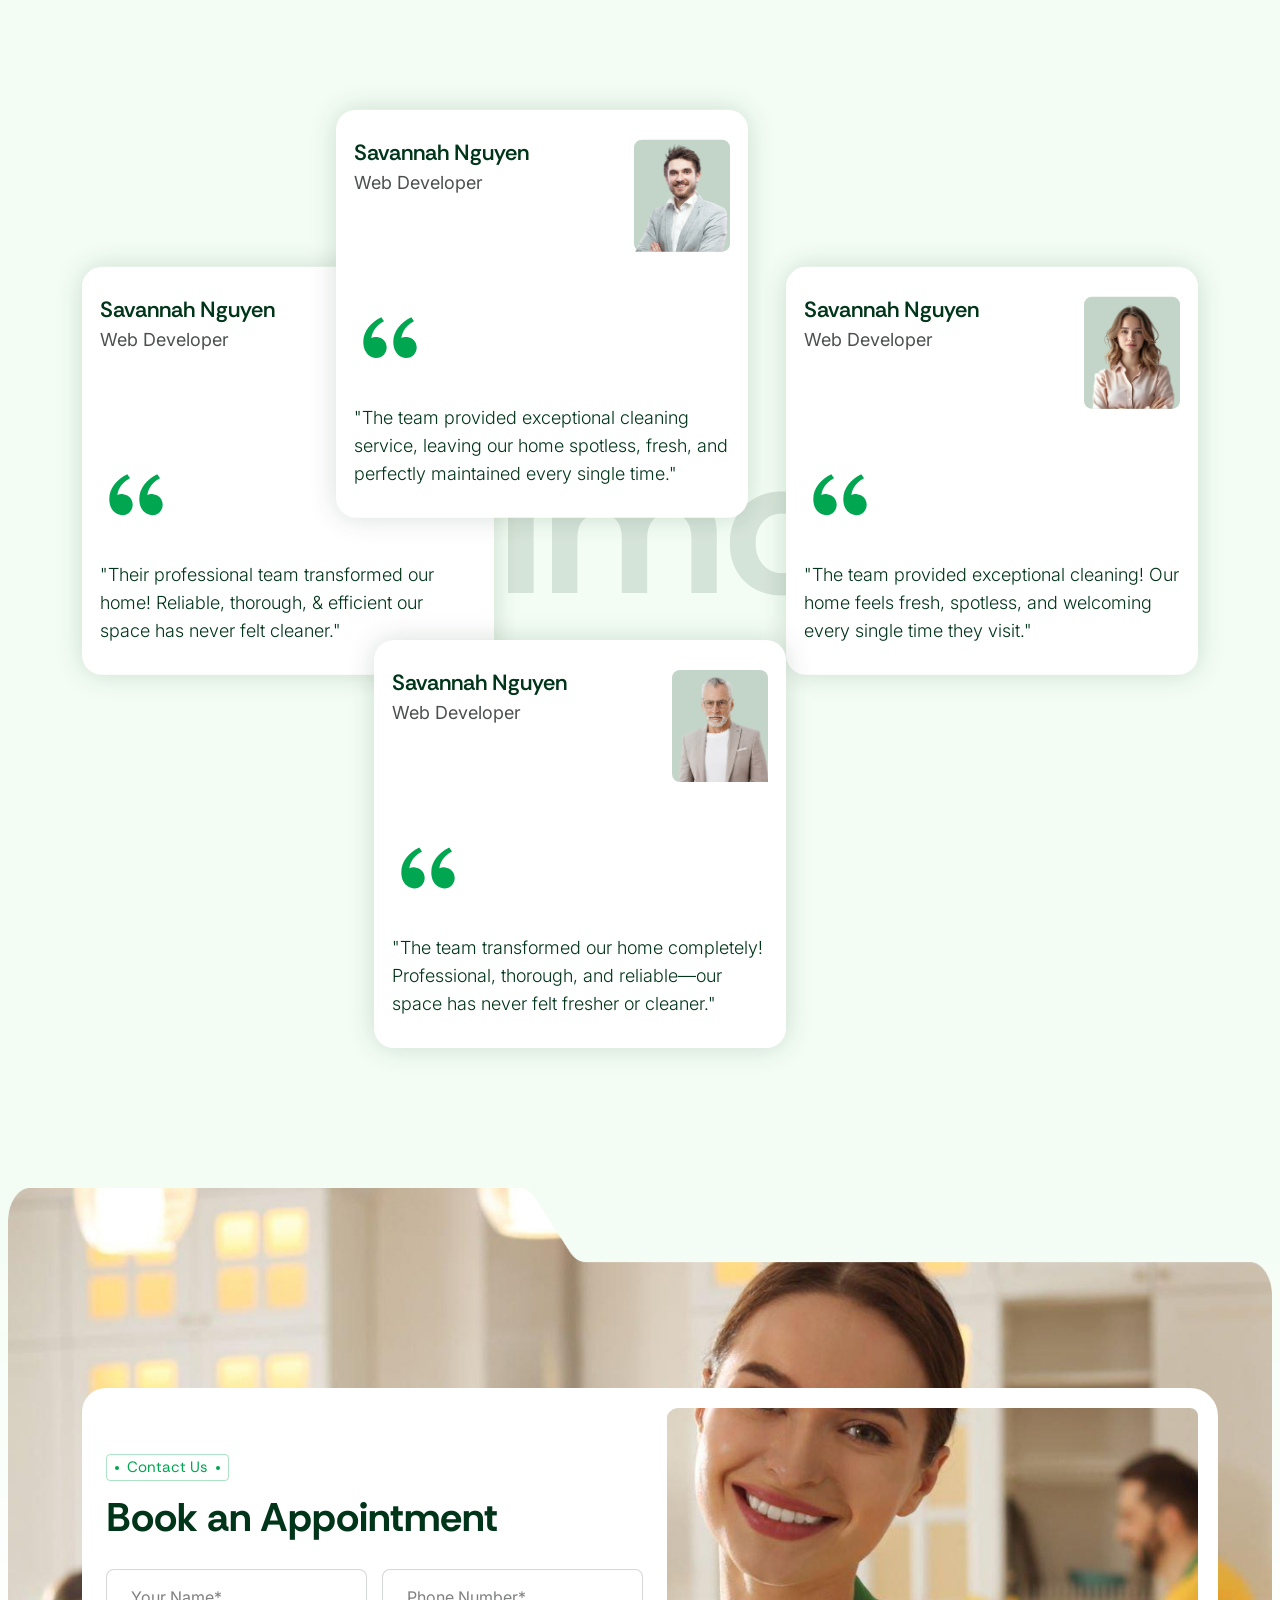
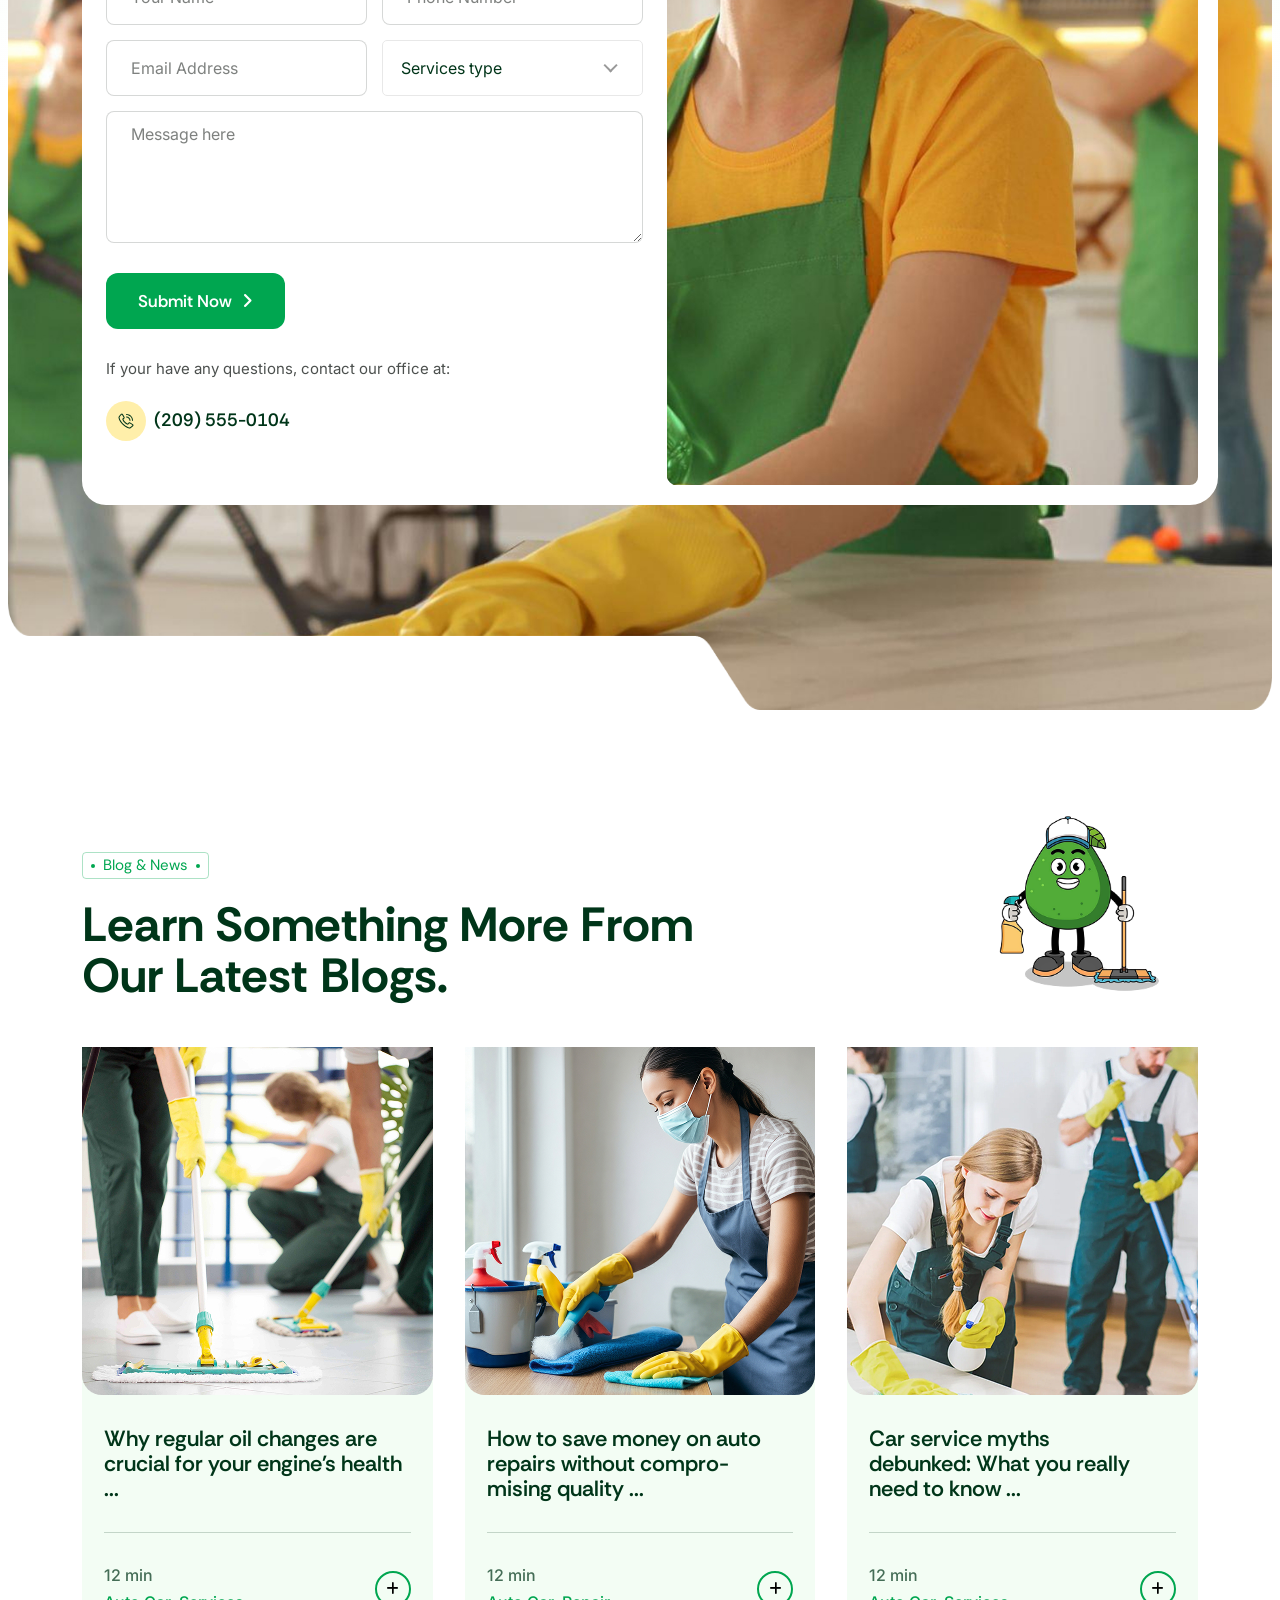
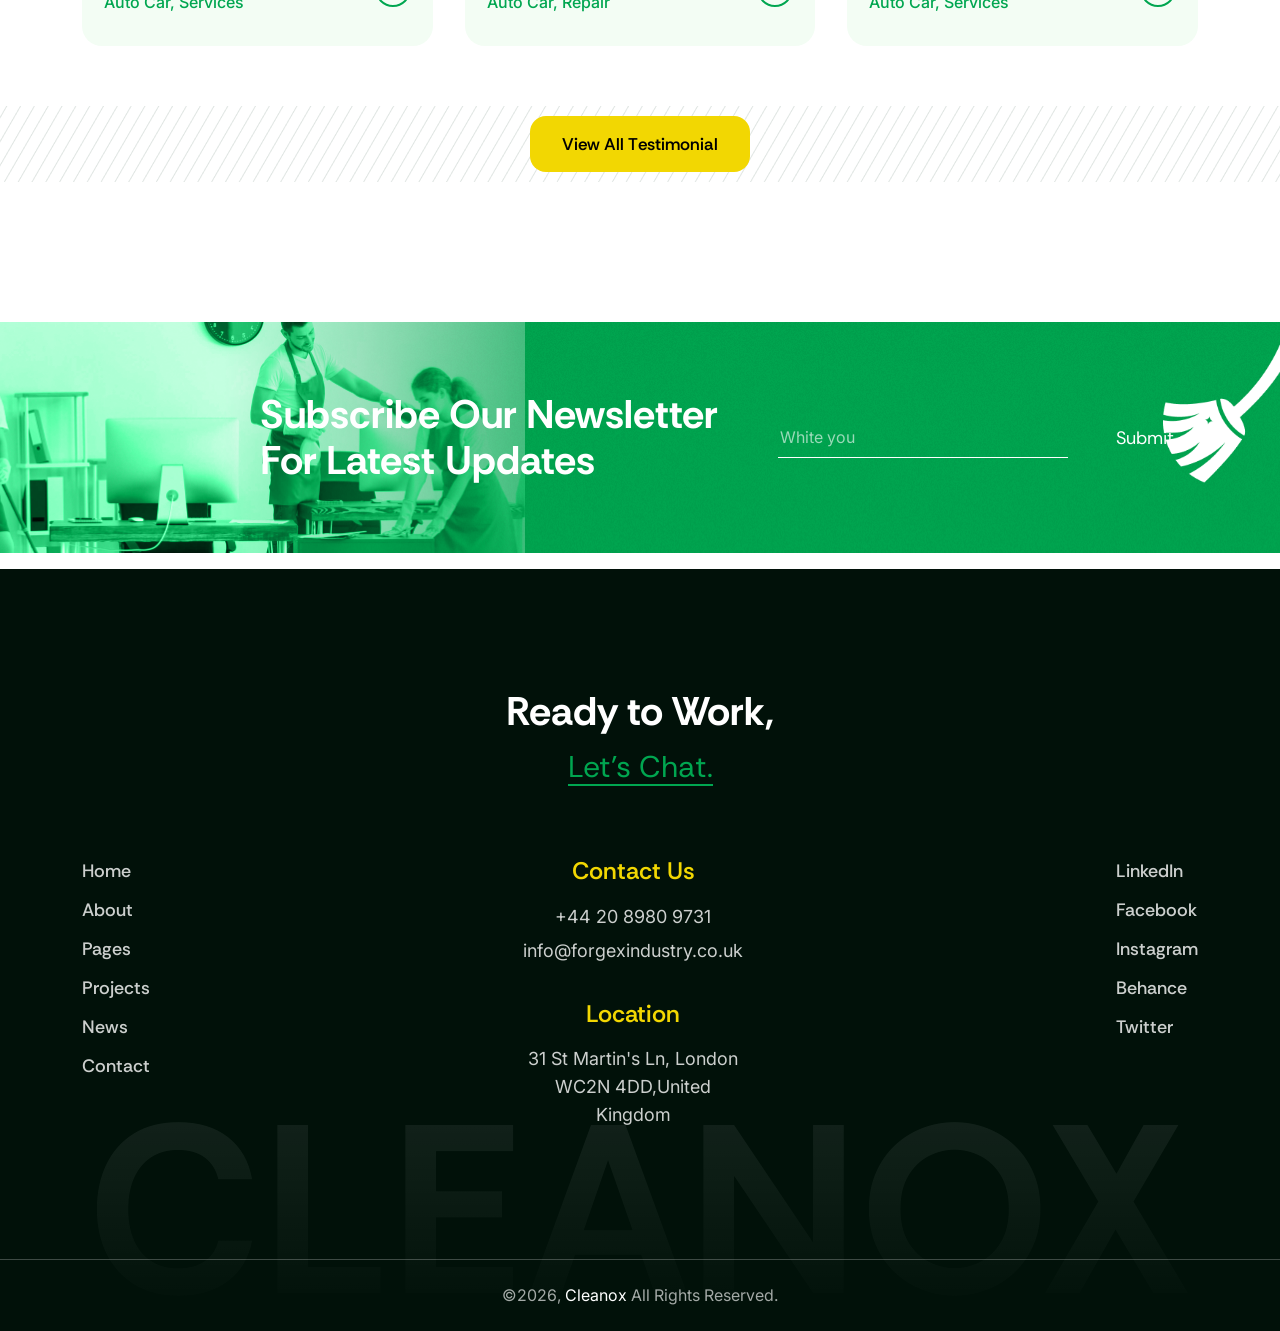
==== commit 07c0e8be: "h3-70%" ====
--- a/index.html
+++ b/index.html
@@ -1897,6 +1897,7 @@
         <script src="assets/js/CustomEase.min.js"></script>
         <script src="assets/js/appear.js"></script>
         <script src="assets/js/cursor.js"></script>
+        <script src="assets/js/pixi.min.js"></script>
         <script src="assets/js/ScrollTrigger.min.js"></script>
         <script src="assets/js/main-common.js"></script>
         <script src="assets/js/main.js"></script>
--- a/assets/css/main.css
+++ b/assets/css/main.css
@@ -68,15 +68,19 @@
 */
 @import url("https://fonts.googleapis.com/css2?family=Inter:ital,opsz,wght@0,14..32,100..900;1,14..32,100..900&display=swap");
 @import url("https://fonts.googleapis.com/css2?family=Rethink+Sans:ital,wght@0,400..800;1,400..800&display=swap");
+@import url("https://fonts.googleapis.com/css2?family=Albert+Sans:ital,wght@0,100..900;1,100..900&display=swap");
 :root {
   scroll-behavior: inherit;
   --cx-font-1: "Inter", sans-serif;
   --cx-font-2: "Rethink Sans", sans-serif;
+  --cx-font-3: "Albert Sans", sans-serif;
   --cx-clr-pr-1: #00A650;
   --cx-clr-sd-1: #F2D702;
+  --cx-clr-sd-3: #FDC448;
   --cx-clr-h-1: #003519;
+  --cx-clr-h-2: #011109;
   --cx-clr-p-1: #4C504E;
-  --cx-clr-gd-3: linear-gradient(135deg, #EF31BF 0%, #2754E9 100%);
+  --cx-clr-gd-1: linear-gradient(102.81deg, #00A650 30.19%, #FFC825 98.1%);
   --cx-cube-1: cubic-bezier(.18,.82,.41,1);
 }
 
@@ -1110,6 +1114,9 @@
   .container.cx-container-1 {
     max-width: 1340px;
   }
+  .container.cx-container-2 {
+    max-width: 1320px;
+  }
 }
 /* 
     custom-container-end
@@ -1126,11 +1133,36 @@
   margin-bottom: 0;
 }
 
+.cx-p-3 {
+  font-family: var(--cx-font-3);
+  font-weight: 400;
+  font-size: 18px;
+  color: var(--cx-clr-p-1);
+  line-height: 150%;
+  margin-bottom: 0;
+}
+
 .cx-h-1 {
   font-family: var(--cx-font-2);
   font-weight: 600;
   color: var(--cx-clr-h-1);
   line-height: 1.142;
+  margin-bottom: 0;
+}
+
+.cx-h-2 {
+  font-family: var(--cx-font-2);
+  font-weight: 600;
+  color: var(--cx-clr-h-2);
+  line-height: 1.142;
+  margin-bottom: 0;
+}
+
+.cx-h-3 {
+  font-family: var(--cx-font-2);
+  font-weight: 600;
+  color: var(--cx-clr-h-2);
+  line-height: 120%;
   margin-bottom: 0;
 }
 
@@ -1169,6 +1201,19 @@
   right: 8px;
 }
 
+.cx-subtitle-2 {
+  display: inline-flex;
+  align-items: center;
+  font-family: var(--cx-font-2);
+  font-weight: 500;
+  font-size: 15px;
+  color: var(--cx-clr-pr-1);
+  gap: 8px;
+  text-transform: uppercase;
+  line-height: 1.5;
+  margin-bottom: 16px;
+}
+
 .cx-sec-title-1 {
   font-family: var(--cx-font-2);
   color: #fff;
@@ -1206,6 +1251,35 @@
   color: var(--cx-clr-h-1);
 }
 
+.cx-sec-title-2 {
+  font-family: var(--cx-font-2);
+  font-weight: 600;
+  font-size: 48px;
+  line-height: 1.083;
+  color: var(--cx-clr-h-2);
+  margin-bottom: 0;
+}
+@media only screen and (min-width: 992px) and (max-width: 1199px) {
+  .cx-sec-title-2 {
+    font-size: 42px;
+  }
+}
+@media only screen and (min-width: 768px) and (max-width: 991px) {
+  .cx-sec-title-2 {
+    font-size: 38px;
+  }
+}
+@media (max-width: 767px) {
+  .cx-sec-title-2 {
+    font-size: 30px;
+  }
+}
+@media only screen and (min-width: 576px) and (max-width: 767px) {
+  .cx-sec-title-2 {
+    font-size: 34px;
+  }
+}
+
 /* 
     typography-end
 */
@@ -1220,6 +1294,79 @@
   color: #fff;
   justify-content: center;
   align-items: center;
+}
+
+.cx-offcanvas-btn-2 {
+  width: 84px;
+  height: 84px;
+  background: var(--cx-clr-pr-1);
+  display: flex;
+  align-items: center;
+  justify-content: center;
+  flex-direction: column;
+  gap: 4px;
+  margin: 0;
+  padding: 0;
+  border-left: 1px solid rgba(255, 255, 255, 0.64);
+}
+.cx-offcanvas-btn-2 span {
+  width: 22px;
+  height: 2px;
+  background: #fff;
+  border-radius: 4px;
+  transition: 0.5s var(--cx-cube-1);
+}
+.cx-offcanvas-btn-2 span:nth-child(1) {
+  width: 14px;
+  transform: translateX(4px);
+}
+.cx-offcanvas-btn-2 span:nth-child(3) {
+  width: 14px;
+  transform: translateX(-4px);
+}
+.cx-offcanvas-btn-2:hover span:nth-child(1) {
+  width: 22px;
+  transform: translateX(0px);
+}
+.cx-offcanvas-btn-2:hover span:nth-child(3) {
+  width: 22px;
+  transform: translateX(0px);
+}
+
+.cx-offcanvas-btn-3 {
+  display: inline-flex;
+  align-items: center;
+  justify-content: center;
+  width: 48px;
+  height: 48px;
+  border-radius: 8px;
+  border: 1px solid rgba(0, 0, 0, 0.1);
+  background: transparent;
+  font-size: 20px;
+  color: #000;
+  transition: 0.5s var(--cx-cube-1);
+}
+.cx-offcanvas-btn-3:hover {
+  background-color: var(--cx-clr-pr-1);
+  color: #fff;
+}
+
+.cx-search-btn-3 {
+  display: inline-flex;
+  align-items: center;
+  justify-content: center;
+  width: 48px;
+  height: 48px;
+  border-radius: 8px;
+  border: 1px solid rgba(0, 0, 0, 0.1);
+  background: transparent;
+  font-size: 20px;
+  color: #000;
+  transition: 0.5s var(--cx-cube-1);
+}
+.cx-search-btn-3:hover {
+  background-color: var(--cx-clr-pr-1);
+  color: #fff;
 }
 
 .cx-pr-btn-1 {
@@ -1239,6 +1386,125 @@
 .cx-pr-btn-1:hover {
   color: #fff;
   background-color: var(--cx-clr-pr-1);
+}
+.cx-pr-btn-1:is(.has-v2) {
+  display: inline-flex;
+  align-items: center;
+  gap: 10px;
+  border-radius: 8px;
+  padding: 16px 27px;
+  background-color: var(--cx-clr-pr-1);
+  color: #fff;
+}
+.cx-pr-btn-1:is(.has-v2):hover {
+  color: #000;
+  background-color: var(--cx-clr-sd-1);
+}
+
+.cx-play-btn-1 {
+  width: 38px;
+  height: 38px;
+  background-color: #fff;
+  border-radius: 50%;
+  flex: 0 0 auto;
+  display: flex;
+  align-items: center;
+  justify-content: center;
+  font-size: 12px;
+  color: var(--cx-clr-pr-1);
+  position: relative;
+  z-index: 1;
+  transition: 0.5s var(--cx-cube-1);
+}
+.cx-play-btn-1:hover {
+  background-color: var(--cx-clr-pr-1);
+  color: var(--cx-clr-sd-1);
+}
+.cx-play-btn-1::after {
+  content: "";
+  position: absolute;
+  inset: 0;
+  border: 1px solid #fff;
+  width: 100%;
+  height: 100%;
+  border-radius: 50%;
+  animation: cx-play-btn-1 8s linear infinite;
+}
+.cx-play-btn-1::before {
+  content: "";
+  position: absolute;
+  inset: 0;
+  border: 1px solid #fff;
+  width: 100%;
+  height: 100%;
+  border-radius: 50%;
+  animation: cx-play-btn-1 8s linear infinite;
+  animation-delay: 4s;
+}
+
+@keyframes cx-play-btn-1 {
+  0% {
+    transform: scale(1);
+    opacity: 1;
+  }
+  100% {
+    transform: scale(2);
+    opacity: 0;
+  }
+}
+.cx-pr-btn-3 {
+  font-family: var(--cx-font-3);
+  font-weight: 500;
+  line-height: 140%;
+  font-size: 18px;
+  display: inline-flex;
+  align-items: center;
+  gap: 10px;
+  background-color: var(--cx-clr-pr-1);
+  color: #fff;
+  border-radius: 8px;
+  padding: 15px 23px;
+  transition: 0.5s var(--cx-cube-1);
+}
+.cx-pr-btn-3 .icon {
+  margin-bottom: -4px;
+  overflow: hidden;
+  position: relative;
+  z-index: 1;
+  display: block;
+  align-items: center;
+  justify-content: center;
+  transition: 0.5s var(--cx-cube-1);
+}
+.cx-pr-btn-3 .icon i {
+  font-size: 20px;
+  transition: 0.5s var(--cx-cube-1);
+  display: inline-block;
+}
+.cx-pr-btn-3 .icon i:nth-child(1) {
+  position: absolute;
+  transform: translate(-18px, 18px);
+}
+.cx-pr-btn-3 .icon i:nth-child(2) {
+  position: relative;
+}
+.cx-pr-btn-3:hover {
+  color: #000;
+  background-color: var(--cx-clr-sd-1);
+}
+.cx-pr-btn-3:hover .icon i:nth-child(1) {
+  transform: translate(0px, 0px);
+}
+.cx-pr-btn-3:hover .icon i:nth-child(2) {
+  transform: translate(18px, -18px);
+}
+.cx-pr-btn-3:is(.has-v2) {
+  background-color: var(--cx-clr-sd-1);
+  color: #000;
+}
+.cx-pr-btn-3:is(.has-v2):hover {
+  background-color: var(--cx-clr-pr-1);
+  color: #fff;
 }
 
 /* 
@@ -1704,9 +1970,6 @@
   -o-transition-duration: 0.2s;
   transition-duration: 0.2s;
 }
-.wa-cursor:is(.-pointer) {
-  mix-blend-mode: difference;
-}
 .wa-cursor:is(.-pointer)::before {
   -webkit-transform: scale(0.9);
   -moz-transform: scale(0.9);
@@ -1714,6 +1977,9 @@
   -o-transform: scale(0.9);
   transform: scale(0.9);
   opacity: 1;
+}
+.wa-cursor:is(.-pointer) {
+  mix-blend-mode: difference;
 }
 .wa-cursor:is(.-text):before {
   -webkit-transform: scale(1);
@@ -2303,6 +2569,82 @@
 .backInDown2 {
   -webkit-animation-name: backInDown2;
   animation-name: backInDown2;
+}
+
+@-webkit-keyframes bounce2 {
+  0%, 20%, 50%, 80%, 100% {
+    -webkit-transform: translateY(0);
+    transform: translateY(0);
+  }
+  40% {
+    -webkit-transform: translateY(-15px);
+    transform: translateY(-15px);
+  }
+  60% {
+    -webkit-transform: translateY(-7px);
+    transform: translateY(-7px);
+  }
+}
+@keyframes bounce2 {
+  0%, 20%, 50%, 80%, 100% {
+    -webkit-transform: translateY(0);
+    -ms-transform: translateY(0);
+    transform: translateY(0);
+  }
+  40% {
+    -webkit-transform: translateY(-15px);
+    -ms-transform: translateY(-15px);
+    transform: translateY(-15px);
+  }
+  60% {
+    -webkit-transform: translateY(-7px);
+    -ms-transform: translateY(-7px);
+    transform: translateY(-7px);
+  }
+}
+.bounce2 {
+  -webkit-animation-name: bounce2;
+  animation-name: bounce2;
+}
+
+@-webkit-keyframes backInUp2 {
+  0% {
+    -webkit-transform: translateY(100px) scale(0.7);
+    transform: translateY(100px) scale(0.7);
+    opacity: 0.7;
+  }
+  80% {
+    -webkit-transform: translateY(0px) scale(0.7);
+    transform: translateY(0px) scale(0.7);
+    opacity: 0.7;
+  }
+  100% {
+    -webkit-transform: scale(1);
+    transform: scale(1);
+    opacity: 1;
+  }
+}
+@keyframes backInUp2 {
+  0% {
+    -webkit-transform: translateY(100px) scale(0.7);
+    transform: translateY(100px) scale(0.7);
+    opacity: 0.7;
+  }
+  80% {
+    -webkit-transform: translateY(0px) scale(0.7);
+    transform: translateY(0px) scale(0.7);
+    opacity: 0.7;
+  }
+  100% {
+    -webkit-transform: scale(1);
+    transform: scale(1);
+    opacity: 1;
+  }
+}
+.animate__backInUp2 {
+  -webkit-animation-name: backInUp2;
+  animation-name: backInUp2;
+  animation-duration: 600ms;
 }
 
 /* 
@@ -2659,6 +3001,246 @@
     header-1-end
 */
 /* 
+    header-2-start
+*/
+.cx-header-2-area {
+  position: absolute;
+  top: 0;
+  left: 0;
+  z-index: 3;
+  display: flex;
+  justify-content: space-between;
+  align-items: center;
+  width: 100%;
+  background: rgba(1, 17, 9, 0.26);
+  border-bottom: 1px solid rgba(255, 255, 255, 0.64);
+  backdrop-filter: blur(6px);
+}
+.cx-header-2-logo {
+  width: 100%;
+  max-width: 84px;
+  height: 84px;
+  background-color: var(--cx-clr-pr-1);
+  display: flex;
+  align-items: center;
+  justify-content: center;
+  padding: 10px;
+  border-right: 1px solid rgba(255, 255, 255, 0.64);
+}
+.cx-header-2-inner {
+  display: flex;
+  align-items: center;
+  justify-content: space-between;
+  gap: 20px;
+}
+@media only screen and (min-width: 992px) and (max-width: 1199px), only screen and (min-width: 768px) and (max-width: 991px), (max-width: 767px) {
+  .cx-header-2-inner {
+    justify-content: end;
+  }
+}
+@media (max-width: 767px) {
+  .cx-header-2-inner .cx-header-2-support {
+    display: none;
+  }
+}
+@media only screen and (min-width: 576px) and (max-width: 767px) {
+  .cx-header-2-inner .cx-header-2-support {
+    display: inline-flex;
+  }
+}
+.cx-header-2-support {
+  display: flex;
+  align-items: center;
+  gap: 12px;
+}
+.cx-header-2-support .icon-elm {
+  width: 48px;
+  height: 48px;
+  background-color: var(--cx-clr-sd-1);
+  border-radius: 50%;
+  display: flex;
+  align-items: center;
+  justify-content: center;
+  font-size: 32px;
+}
+.cx-header-2-support .title {
+  color: var(--cx-clr-sd-1);
+  font-size: 14px;
+  text-align: right;
+}
+.cx-header-2-support .link-elm {
+  font-weight: 600;
+  color: #fff;
+  transition: 0.5s var(--cx-cube-1);
+}
+.cx-header-2-support .link-elm:hover {
+  color: var(--cx-clr-sd-1);
+}
+.cx-header-2-support:hover .icon-elm {
+  animation: bounce2 1s;
+}
+
+.cx-main-navigation:is(.has-header-2) ul li a {
+  color: #fff;
+  padding: 28px 0;
+}
+.cx-main-navigation:is(.has-header-2) ul li:is(.dropdown) > a::before {
+  top: 50%;
+  color: var(--cx-clr-sd-1);
+  opacity: 1;
+}
+.cx-main-navigation:is(.has-header-2) ul li:hover > a {
+  color: var(--cx-clr-sd-1);
+}
+.cx-main-navigation:is(.has-header-2) ul li .dropdown-menu {
+  border: none;
+  padding: 10px 0;
+}
+.cx-main-navigation:is(.has-header-2) ul li .dropdown-menu li a {
+  color: #000;
+}
+.cx-main-navigation:is(.has-header-2) ul li .dropdown-menu li:hover {
+  background-color: var(--cx-clr-sd-1);
+}
+.cx-main-navigation:is(.has-header-2) ul li .dropdown-menu li:hover > a {
+  color: #000;
+}
+
+/* 
+    header-2-end
+*/
+/* 
+    header-3-start
+*/
+.cx-header-3-area {
+  position: absolute;
+  top: 0;
+  left: 0;
+  width: 100%;
+  z-index: 3;
+}
+.cx-header-3-container {
+  max-width: 1750px;
+  margin-left: auto;
+  margin-right: auto;
+  width: 100%;
+  padding-left: 15px;
+  padding-right: 15px;
+}
+.cx-header-3-top {
+  background-color: var(--cx-clr-sd-3);
+}
+.cx-header-3-top-flex {
+  display: flex;
+  align-items: center;
+  justify-content: space-between;
+}
+@media only screen and (min-width: 768px) and (max-width: 991px), (max-width: 767px) {
+  .cx-header-3-top-flex {
+    justify-content: center;
+  }
+}
+.cx-header-3-top-social {
+  display: flex;
+}
+.cx-header-3-top-social .link-elm {
+  width: 48px;
+  height: 48px;
+  display: flex;
+  align-items: center;
+  justify-content: center;
+  transition: 0.5s var(--cx-cube-1);
+}
+.cx-header-3-top-social .link-elm:hover {
+  background-color: rgba(255, 255, 255, 0.2);
+}
+.cx-header-3-top-contact {
+  display: flex;
+  gap: 30px;
+}
+@media only screen and (min-width: 768px) and (max-width: 991px), (max-width: 767px) {
+  .cx-header-3-top-contact {
+    display: none;
+  }
+}
+.cx-header-3-top-contact .link-elm {
+  font-size: 16px;
+  color: #000;
+  display: flex;
+  align-items: center;
+  gap: 8px;
+  transition: 0.5s var(--cx-cube-1);
+}
+.cx-header-3-top-contact .link-elm:hover {
+  color: var(--cx-clr-pr-1);
+}
+.cx-header-3-bottom {
+  border-bottom: 1px solid rgba(113, 113, 113, 0.1);
+}
+@media only screen and (min-width: 992px) and (max-width: 1199px), only screen and (min-width: 768px) and (max-width: 991px), (max-width: 767px) {
+  .cx-header-3-bottom {
+    padding: 10px 0;
+  }
+}
+.cx-header-3-bottom-flex {
+  display: flex;
+  align-items: center;
+  justify-content: space-between;
+  gap: 30px;
+}
+.cx-header-3-action-link {
+  display: flex;
+  align-items: center;
+  gap: 8px;
+}
+.cx-header-3-action-link .cx-pr-btn-3 {
+  padding: 12px 23px;
+}
+@media (max-width: 767px) {
+  .cx-header-3-action-link .cx-pr-btn-3 {
+    display: none;
+  }
+}
+@media only screen and (min-width: 576px) and (max-width: 767px) {
+  .cx-header-3-action-link .cx-pr-btn-3 {
+    display: inline-flex;
+  }
+}
+@media (max-width: 767px) {
+  .cx-header-3-action-link .cx-search-btn-3 {
+    display: none;
+  }
+}
+@media only screen and (min-width: 576px) and (max-width: 767px) {
+  .cx-header-3-action-link .cx-search-btn-3 {
+    display: inline-flex;
+  }
+}
+
+.cx-main-navigation:is(.has-header-3) .navbar-nav li a {
+  font-family: var(--cx-font-3);
+  font-size: 16px;
+  font-weight: 400;
+  line-height: 1.5;
+  color: #000;
+  padding: 33px 0;
+}
+.cx-main-navigation:is(.has-header-3) .navbar-nav li:is(.dropdown) > a {
+  padding-right: 16px;
+}
+.cx-main-navigation:is(.has-header-3) .navbar-nav li:is(.dropdown) > a::before {
+  font-size: 14px;
+  color: #000;
+}
+.cx-main-navigation:is(.has-header-3) .navbar-nav li .dropdown-menu {
+  background: #f9fffa;
+  border: 1px solid rgba(113, 113, 113, 0.1);
+}
+
+/* 
+    header-3-end
+*/
+/* 
     sticky-header-css-start
 */
 .wa_sticky_header {
@@ -2756,6 +3338,505 @@
 
 /* 
     hero-1-end
+*/
+/* 
+    hero-2-start
+*/
+.cx-hero-2-item {
+  position: relative;
+  z-index: 1;
+  padding-top: 210px;
+  padding-bottom: 220px;
+}
+@media (max-width: 767px) {
+  .cx-hero-2-item {
+    padding-bottom: 280px;
+  }
+}
+@media only screen and (min-width: 576px) and (max-width: 767px) {
+  .cx-hero-2-item {
+    padding-bottom: 220px;
+  }
+}
+.cx-hero-2-item-img {
+  position: absolute;
+  inset: 0;
+  width: 100%;
+  height: 100%;
+  z-index: -1;
+}
+.cx-hero-2-item-content {
+  max-width: 730px;
+  width: 100%;
+  background-color: #fff;
+  border-radius: 24px;
+  padding: 72px;
+  position: relative;
+  z-index: 1;
+}
+@media (min-width: 1800px) {
+  .cx-hero-2-item-content {
+    margin-left: -72px;
+  }
+}
+@media only screen and (min-width: 768px) and (max-width: 991px), (max-width: 767px) {
+  .cx-hero-2-item-content {
+    padding: 40px 20px;
+  }
+}
+.cx-hero-2-item-content .title {
+  font-size: 60px;
+  font-weight: 700;
+  line-height: 1.066;
+  margin-bottom: 19px;
+}
+.cx-hero-2-item-content .title span {
+  background: var(--cx-clr-gd-1);
+  -webkit-background-clip: text;
+  -webkit-text-fill-color: transparent;
+  background-clip: text;
+  text-fill-color: transparent;
+  padding-bottom: 3px;
+  margin-bottom: -3px;
+}
+@media only screen and (min-width: 992px) and (max-width: 1199px) {
+  .cx-hero-2-item-content .title {
+    font-size: 50px;
+  }
+}
+@media only screen and (min-width: 768px) and (max-width: 991px) {
+  .cx-hero-2-item-content .title {
+    font-size: 45px;
+  }
+}
+@media (max-width: 767px) {
+  .cx-hero-2-item-content .title {
+    font-size: 35px;
+  }
+}
+@media only screen and (min-width: 576px) and (max-width: 767px) {
+  .cx-hero-2-item-content .title {
+    font-size: 40px;
+  }
+}
+.cx-hero-2-item-content .disc {
+  margin-bottom: 33px;
+}
+.cx-hero-2-item-content .vector-1 {
+  width: 32%;
+  position: absolute;
+  right: -61px;
+  bottom: -13px;
+}
+.cx-hero-2-social {
+  width: 84px;
+  height: 100%;
+  border-right: 1px solid rgba(255, 255, 255, 0.64);
+  position: absolute;
+  top: 0;
+  left: 0;
+  z-index: 1;
+  display: flex;
+  flex-direction: column;
+  justify-content: center;
+  align-items: center;
+  gap: 12px;
+}
+@media only screen and (min-width: 768px) and (max-width: 991px), (max-width: 767px) {
+  .cx-hero-2-social {
+    display: none;
+  }
+}
+.cx-hero-2-social .link-elm {
+  width: 44px;
+  height: 44px;
+  display: flex;
+  align-items: center;
+  justify-content: center;
+  border: 1px solid var(--cx-clr-h-1);
+  border-radius: 50%;
+  font-size: 16px;
+  transition: 0.5s var(--cx-cube-1);
+  opacity: 70%;
+  outline: 1px solid transparent;
+}
+.cx-hero-2-social .link-elm:hover {
+  color: var(--cx-clr-pr-1);
+  border-color: var(--cx-clr-pr-1);
+  opacity: 1;
+  outline-color: var(--cx-clr-pr-1);
+}
+.cx-hero-2-features {
+  position: absolute;
+  bottom: 0;
+  left: 0;
+  width: 100%;
+  z-index: 1;
+  padding: 0 84px;
+  border-top: 1px solid rgba(255, 255, 255, 0.64);
+}
+@media (max-width: 767px) {
+  .cx-hero-2-features {
+    padding: 0 24px;
+  }
+}
+.cx-hero-2-features-wrap {
+  display: grid;
+  grid-template-columns: 1fr 1fr 1fr;
+}
+@media (max-width: 767px) {
+  .cx-hero-2-features-wrap {
+    grid-template-columns: 1fr;
+  }
+}
+@media only screen and (min-width: 576px) and (max-width: 767px) {
+  .cx-hero-2-features-wrap {
+    grid-template-columns: 1fr 1fr;
+  }
+}
+.cx-hero-2-features-box {
+  background: rgba(1, 17, 9, 0.28);
+  backdrop-filter: blur(9px);
+  display: flex;
+  align-items: center;
+  justify-content: center;
+  padding: 23px 12px;
+}
+.cx-hero-2-features-box:not(:last-child) {
+  border-right: 1px solid rgba(255, 255, 255, 0.64);
+}
+.cx-hero-2-features-title {
+  font-size: 20px;
+  font-weight: 500;
+  display: flex;
+  align-items: center;
+  gap: 20px;
+  color: #fff;
+}
+@media (max-width: 767px) {
+  .cx-hero-2-features-title {
+    font-size: 18px;
+  }
+}
+.cx-hero-2-features-title i {
+  font-size: 34px;
+  color: var(--cx-clr-sd-1);
+}
+.cx-hero-2-features-title:hover i {
+  animation: bounce2 1s;
+}
+.cx-hero-2-pagination {
+  position: absolute;
+  right: 0;
+  top: 0;
+  width: 84px;
+  height: 100%;
+  border-left: 1px solid rgba(255, 255, 255, 0.64);
+  z-index: 1;
+  display: flex;
+  align-items: center;
+  justify-content: center;
+  flex-direction: column;
+  gap: 10px;
+}
+@media only screen and (min-width: 768px) and (max-width: 991px), (max-width: 767px) {
+  .cx-hero-2-pagination {
+    display: none;
+  }
+}
+.cx-hero-2-pagination .pagi-text {
+  color: #fff;
+  opacity: 1;
+}
+.cx-hero-2-pagination .cx_h2_slider_pagination {
+  display: inline-flex;
+  flex-direction: column;
+  width: auto !important;
+  background: rgba(255, 255, 255, 0.32);
+  border-radius: 8px;
+  height: 244px;
+}
+.cx-hero-2-pagination .cx_h2_slider_pagination span {
+  margin: 0 !important;
+  height: 100%;
+  width: 4px;
+  border-radius: 8px;
+  background-color: transparent;
+}
+.cx-hero-2-pagination .cx_h2_slider_pagination span:is(.swiper-pagination-bullet-active) {
+  background-color: var(--cx-clr-pr-1);
+}
+.cx-hero-2-slider .swiper-wrapper .swiper-slide .cx-hero-2-item-img img {
+  opacity: 0;
+  transition: 1s;
+}
+.cx-hero-2-slider .swiper-wrapper .swiper-slide .cx-hero-2-item-content {
+  transform: translateX(100px);
+  transition: 1s var(--cx-cube-1);
+  opacity: 0;
+  transition-delay: 0s;
+}
+.cx-hero-2-slider .swiper-wrapper .swiper-slide:is(.swiper-slide-active) .cx-hero-2-item-img img {
+  opacity: 1;
+  transition-delay: 0.3s;
+}
+.cx-hero-2-slider .swiper-wrapper .swiper-slide:is(.swiper-slide-active) .cx-hero-2-item-content {
+  transform: translateX(0px);
+  opacity: 1;
+  transition-delay: 0.4s;
+}
+.cx-hero-2-slider .swiper-wrapper .swiper-slide:is(.swiper-slide-active) .cx-hero-2-item-content .title {
+  animation: fadeInRight2 1s backwards;
+  animation-delay: 0.6s;
+}
+.cx-hero-2-slider .swiper-wrapper .swiper-slide:is(.swiper-slide-active) .cx-hero-2-item-content .disc {
+  animation: fadeInRight2 1s backwards;
+  animation-delay: 0.9s;
+}
+.cx-hero-2-slider .swiper-wrapper .swiper-slide:is(.swiper-slide-active) .cx-hero-2-item-content .btn-elm {
+  animation: fadeInRight2 1s backwards;
+  animation-delay: 1.2s;
+}
+
+/* 
+    hero-2-end
+*/
+/* 
+    hero-3-start
+*/
+.cx-hero-3-area {
+  padding-top: 196px;
+}
+.cx-hero-3-wrap {
+  display: flex;
+  align-items: center;
+  justify-content: space-between;
+  gap: 50px;
+  flex-wrap: wrap;
+}
+@media (min-width: 1800px) {
+  .cx-hero-3-wrap {
+    margin-left: -202px;
+    margin-right: -270px;
+  }
+}
+.cx-hero-3-exp {
+  background-color: var(--cx-clr-pr-1);
+  border-radius: 32px;
+  padding: 50px 48px;
+  max-width: 515px;
+  width: 100%;
+}
+@media (max-width: 767px) {
+  .cx-hero-3-exp {
+    padding: 50px 18px;
+  }
+}
+.cx-hero-3-exp .author-img {
+  display: flex;
+  align-items: center;
+  margin-bottom: 24px;
+}
+.cx-hero-3-exp .author-img-single {
+  width: 60px;
+  height: 60px;
+  border-radius: 50%;
+  border: 2px solid #fff;
+}
+.cx-hero-3-exp .author-img-single:not(:first-child) {
+  margin-left: -20px;
+}
+.cx-hero-3-exp .author-img-single:is(.has-icon) {
+  display: flex;
+  align-items: center;
+  justify-content: center;
+  background-color: #fff;
+  font-size: 30px;
+}
+.cx-hero-3-exp .disc {
+  color: #fff;
+  margin-bottom: 35px;
+}
+.cx-hero-3-exp .disc b {
+  font-weight: 600;
+  text-decoration: underline;
+}
+.cx-hero-3-exp .dvr-line {
+  width: 100%;
+  height: 1px;
+  background-color: #fff;
+  margin-bottom: 29px;
+}
+.cx-hero-3-exp .exp-box {
+  display: flex;
+  align-items: center;
+  gap: 20px;
+}
+.cx-hero-3-exp .exp-box .title {
+  font-size: 80px;
+  font-weight: 700;
+  letter-spacing: -4%;
+  color: #fff;
+  line-height: 1;
+}
+.cx-hero-3-exp .exp-box .exp-disc {
+  color: #fff;
+}
+.cx-hero-3-content {
+  max-width: 835px;
+  width: 100%;
+}
+@media only screen and (min-width: 1600px) and (max-width: 1799px), only screen and (min-width: 1400px) and (max-width: 1599px) {
+  .cx-hero-3-content {
+    max-width: 735px;
+  }
+}
+@media only screen and (min-width: 1200px) and (max-width: 1399px) {
+  .cx-hero-3-content {
+    max-width: 535px;
+  }
+}
+.cx-hero-3-content .title {
+  font-size: 60px;
+  font-weight: 700;
+  line-height: 120%;
+  margin-bottom: 12px;
+}
+@media only screen and (min-width: 992px) and (max-width: 1199px) {
+  .cx-hero-3-content .title {
+    font-size: 50px;
+  }
+}
+@media only screen and (min-width: 768px) and (max-width: 991px) {
+  .cx-hero-3-content .title {
+    font-size: 45px;
+  }
+}
+@media (max-width: 767px) {
+  .cx-hero-3-content .title {
+    font-size: 35px;
+  }
+}
+@media only screen and (min-width: 576px) and (max-width: 767px) {
+  .cx-hero-3-content .title {
+    font-size: 40px;
+  }
+}
+.cx-hero-3-content .disc {
+  margin-bottom: 32px;
+  max-width: 740px;
+}
+.cx-hero-3-content .btn-wrap {
+  display: flex;
+  flex-wrap: wrap;
+  gap: 14px;
+}
+.cx-hero-3-slider {
+  border-radius: 32px;
+  height: 610px;
+  overflow: hidden;
+  position: relative;
+  z-index: 1;
+}
+@media (min-width: 1800px) {
+  .cx-hero-3-slider {
+    margin-left: -270px;
+    margin-right: -270px;
+  }
+}
+@media only screen and (min-width: 1200px) and (max-width: 1399px), only screen and (min-width: 992px) and (max-width: 1199px), only screen and (min-width: 768px) and (max-width: 991px), (max-width: 767px) {
+  .cx-hero-3-slider {
+    height: 410px;
+  }
+}
+.cx-hero-3-slider-single {
+  position: relative;
+  z-index: 1;
+  border-radius: 32px;
+  height: 100%;
+  overflow: hidden;
+}
+.cx-hero-3-slider-single::after {
+  content: "";
+  width: 100%;
+  height: 100%;
+  position: absolute;
+  top: 0;
+  left: 0;
+  z-index: 1;
+  background-color: #000;
+  opacity: 10%;
+}
+.cx-hero-3-slider-pagination {
+  position: absolute;
+  right: -1px;
+  top: 50%;
+  transform: translateY(-50%);
+  z-index: 1;
+  display: flex;
+  align-items: center;
+  justify-content: center;
+  padding: 100px 15px;
+}
+.cx-hero-3-slider-pagination .bg-shape {
+  position: absolute;
+  inset: 0;
+  width: 100%;
+  height: 100%;
+  z-index: -1;
+}
+.cx-hero-3-slider-pagination .bg-shape path {
+  fill: #fff;
+}
+.cx-hero-3-slider-pagination .cx_h3_slider_pagination {
+  display: inline-flex;
+  flex-direction: column;
+  gap: 12px;
+}
+.cx-hero-3-slider-pagination .cx_h3_slider_pagination span {
+  width: 20px;
+  height: 20px;
+  opacity: 1;
+  border: 1px solid var(--cx-clr-pr-1);
+  background: transparent;
+  position: relative;
+  z-index: 1;
+}
+.cx-hero-3-slider-pagination .cx_h3_slider_pagination span::after {
+  content: "";
+  width: 12px;
+  height: 12px;
+  background-color: var(--cx-clr-pr-1);
+  top: 50%;
+  left: 50%;
+  z-index: 1;
+  position: absolute;
+  border-radius: 50%;
+  transform: translate(-50%, -50%);
+  opacity: 0;
+  transition: 0.3s;
+}
+.cx-hero-3-slider-pagination .cx_h3_slider_pagination span:is(.swiper-pagination-bullet-active)::after {
+  opacity: 1;
+}
+.cx-hero-3-bg-shape-1 {
+  width: 15%;
+  position: absolute;
+  top: 0;
+  left: 0;
+  z-index: -1;
+}
+.cx-hero-3-bg-shape-2 {
+  width: 7%;
+  text-align: center;
+  position: absolute;
+  top: 40%;
+  left: 59%;
+  z-index: -1;
+}
+
+/* 
+    hero-3-end
 */
 /* 
     about-1-start
@@ -3144,6 +4225,160 @@
 
 /* 
     about-1-end
+*/
+/* 
+    about-2-start
+*/
+.cx-about-2-area {
+  background-color: #F3FDF4;
+}
+.cx-about-2-wrap {
+  display: grid;
+  gap: 55px;
+  grid-template-columns: 1.96fr 1fr;
+  margin-right: -110px;
+  align-items: start;
+}
+@media only screen and (min-width: 1400px) and (max-width: 1599px), only screen and (min-width: 1200px) and (max-width: 1399px), only screen and (min-width: 992px) and (max-width: 1199px) {
+  .cx-about-2-wrap {
+    margin-right: 0px;
+  }
+}
+@media only screen and (min-width: 768px) and (max-width: 991px), (max-width: 767px) {
+  .cx-about-2-wrap {
+    margin-right: 0px;
+    grid-template-columns: 1fr;
+  }
+}
+.cx-about-2-sec-title {
+  max-width: 580px;
+  margin-left: 110px;
+}
+@media only screen and (min-width: 1200px) and (max-width: 1399px), only screen and (min-width: 992px) and (max-width: 1199px), only screen and (min-width: 768px) and (max-width: 991px), (max-width: 767px) {
+  .cx-about-2-sec-title {
+    margin-left: 0;
+  }
+}
+.cx-about-2-left-inner {
+  display: grid;
+  gap: 60px;
+  grid-template-columns: 1fr 2.2fr;
+}
+@media only screen and (min-width: 1200px) and (max-width: 1399px), only screen and (min-width: 992px) and (max-width: 1199px), only screen and (min-width: 768px) and (max-width: 991px), (max-width: 767px) {
+  .cx-about-2-left-inner {
+    grid-template-columns: 1fr;
+  }
+}
+.cx-about-2-left-inner-img {
+  text-align: center;
+}
+@media only screen and (min-width: 1200px) and (max-width: 1399px), only screen and (min-width: 992px) and (max-width: 1199px), only screen and (min-width: 768px) and (max-width: 991px), (max-width: 767px) {
+  .cx-about-2-left-inner-img {
+    max-width: 300px;
+  }
+}
+.cx-about-2-left-inner-content .disc {
+  max-width: 540px;
+  margin-bottom: 35px;
+}
+.cx-about-2-left-inner-content .title {
+  font-size: 20px;
+  margin-bottom: 30px;
+}
+.cx-about-2-left-inner-content .features-list {
+  display: flex;
+  flex-direction: column;
+  gap: 17px;
+  margin-bottom: 48px;
+}
+.cx-about-2-left-inner-content .features-list li {
+  display: flex;
+  align-items: center;
+  gap: 10px;
+  color: var(--cx-clr-h-2);
+}
+.cx-about-2-img-2 {
+  height: 642px;
+  mask-size: 100% 100%;
+}
+.cx-about-2-img-3 {
+  width: 100%;
+  max-width: 300px;
+  height: 178px;
+  border-radius: 16px;
+  position: absolute;
+  bottom: 113px;
+  z-index: -1;
+  left: -201px;
+}
+@media only screen and (min-width: 1200px) and (max-width: 1399px) {
+  .cx-about-2-img-3 {
+    left: -241px;
+  }
+}
+@media only screen and (min-width: 768px) and (max-width: 991px), (max-width: 767px) {
+  .cx-about-2-img-3 {
+    left: 0px;
+    z-index: 1;
+  }
+}
+.cx-about-2-img-3 .btn-elm {
+  position: absolute;
+  inset: 0;
+  display: flex;
+  justify-content: center;
+  align-items: center;
+}
+.cx-about-2-img-4 {
+  width: 85%;
+  position: absolute;
+  right: -120px;
+  bottom: -180px;
+  z-index: 1;
+}
+.cx-about-2-counter {
+  display: flex;
+  justify-content: center;
+  gap: 72px;
+  flex-wrap: wrap;
+  margin-right: -90px;
+  margin-top: -100px;
+}
+@media only screen and (min-width: 1200px) and (max-width: 1399px), only screen and (min-width: 992px) and (max-width: 1199px) {
+  .cx-about-2-counter {
+    margin-right: 0;
+    margin-top: 50px;
+  }
+}
+@media only screen and (min-width: 768px) and (max-width: 991px), (max-width: 767px) {
+  .cx-about-2-counter {
+    margin-right: 0;
+    margin-top: 220px;
+  }
+}
+.cx-about-2-counter-box {
+  display: flex;
+  align-items: center;
+  gap: 40px;
+  border-top: 1px solid rgba(36, 45, 49, 0.24);
+  padding-top: 24px;
+}
+.cx-about-2-counter-box .number {
+  font-size: 48px;
+  font-weight: 400;
+  line-height: 1;
+}
+.cx-about-2-counter-box .number .plus {
+  font-size: 30px;
+  color: var(--cx-clr-pr-1);
+  transform: translateY(-15px);
+}
+.cx-about-2-counter-box:hover .icon-elm {
+  animation: bounce2 1s;
+}
+
+/* 
+    about-2-end
 */
 /* 
     client-1-start
@@ -3269,6 +4504,60 @@
     client-1-end
 */
 /* 
+    client-2-start
+*/
+.cx-client-2-sec-title {
+  font-size: 28px;
+  text-align: center;
+  margin-bottom: 46px;
+}
+.cx-client-2-wrap {
+  display: flex;
+  flex-wrap: wrap;
+  justify-content: center;
+}
+.cx-client-2-item {
+  width: 100%;
+  max-width: 263px;
+  display: flex;
+  align-items: center;
+  justify-content: center;
+  height: 120px;
+  padding: 10px;
+}
+@media only screen and (min-width: 1200px) and (max-width: 1399px), only screen and (min-width: 992px) and (max-width: 1199px), only screen and (min-width: 768px) and (max-width: 991px), (max-width: 767px) {
+  .cx-client-2-item {
+    max-width: 180px;
+    border: 1px solid #D9D9D9;
+    margin-top: -1px;
+    margin-left: -1px;
+  }
+}
+.cx-client-2-item img {
+  opacity: 52%;
+  max-width: 100px;
+  transition: 0.3s;
+}
+@media (min-width: 1800px), only screen and (min-width: 1600px) and (max-width: 1799px), only screen and (min-width: 1400px) and (max-width: 1599px) {
+  .cx-client-2-item:is(.border-right-bottom) {
+    border-right: 1px solid #D9D9D9;
+    border-bottom: 1px solid #D9D9D9;
+  }
+}
+@media (min-width: 1800px), only screen and (min-width: 1600px) and (max-width: 1799px), only screen and (min-width: 1400px) and (max-width: 1599px) {
+  .cx-client-2-item:is(.border-right) {
+    border-right: 1px solid #D9D9D9;
+  }
+}
+.cx-client-2-item:hover img {
+  opacity: 1;
+  animation: bounce2 1s;
+}
+
+/* 
+    client-2-end
+*/
+/* 
     services-1-start
 */
 .cx-services-1-area::after {
@@ -3456,6 +4745,168 @@
 
 /* 
     services-1-end
+*/
+/* 
+    services-2-start
+*/
+.cx-services-2-sec-title {
+  display: flex;
+  justify-content: space-between;
+  gap: 30px;
+  flex-wrap: wrap;
+}
+@media only screen and (min-width: 1200px) and (max-width: 1399px), only screen and (min-width: 992px) and (max-width: 1199px), only screen and (min-width: 768px) and (max-width: 991px), (max-width: 767px) {
+  .cx-services-2-sec-title {
+    margin-bottom: 40px;
+  }
+}
+.cx-services-2-sec-title .left {
+  max-width: 579px;
+  width: 100%;
+}
+.cx-services-2-sec-title .right {
+  max-width: 510px;
+}
+.cx-services-2-sec-title .sec-disc {
+  margin-bottom: 35px;
+}
+.cx-services-2-wrap {
+  display: grid;
+  gap: 80px;
+  grid-template-columns: 1.2fr 1fr;
+  align-items: start;
+}
+@media only screen and (min-width: 768px) and (max-width: 991px), (max-width: 767px) {
+  .cx-services-2-wrap {
+    grid-template-columns: 1fr;
+  }
+}
+.cx-services-2-img {
+  max-width: 460px;
+  width: 100%;
+  border-radius: 16px;
+  height: 540px;
+}
+.cx-services-2-tabs-pane {
+  border: 1px solid #4C504E;
+  border-radius: 13px;
+  padding: 44px 44px;
+}
+.cx-services-2-tabs-pane-box {
+  max-width: 390px;
+  width: 100%;
+  margin-left: auto;
+  background-color: var(--cx-clr-h-2);
+  border-radius: 13px;
+  padding: 10px;
+  margin-top: -290px;
+  position: relative;
+  z-index: 1;
+}
+.cx-services-2-tabs-pane-single .icon-elm {
+  color: var(--cx-clr-sd-1);
+  font-size: 68px;
+  margin-bottom: 35px;
+}
+.cx-services-2-tabs-pane-single .disc {
+  color: #fff;
+  margin-bottom: 25px;
+}
+.cx-services-2-tabs-pane-single .btn-elm {
+  color: var(--cx-clr-pr-1);
+  display: inline-flex;
+  align-items: center;
+  gap: 10px;
+  font-size: 16px;
+  transition: 0.5s var(--cx-cube-1);
+}
+.cx-services-2-tabs-pane-single .btn-elm .icon {
+  width: 30px;
+  height: 30px;
+  background-color: var(--cx-clr-sd-1);
+  border-radius: 50%;
+  display: flex;
+  align-items: center;
+  justify-content: center;
+  padding: 6px;
+  transition: 0.5s var(--cx-cube-1);
+}
+.cx-services-2-tabs-pane-single .btn-elm:hover {
+  color: var(--cx-clr-sd-1);
+}
+.cx-services-2-tabs-pane .tab-pane .cx-services-2-tabs-pane-single .icon-elm, .cx-services-2-tabs-pane .tab-pane .cx-services-2-tabs-pane-single .disc, .cx-services-2-tabs-pane .tab-pane .cx-services-2-tabs-pane-single .btn-elm {
+  animation: fadeInUp2 0.5s backwards;
+}
+.cx-services-2-tabs-pane .tab-pane .cx-services-2-tabs-pane-single .disc {
+  animation-delay: 0.3s;
+}
+.cx-services-2-tabs-pane .tab-pane .cx-services-2-tabs-pane-single .btn-elm {
+  animation-delay: 0.6s;
+}
+.cx-services-2-tabs-btn {
+  border-left: 1px solid rgba(0, 53, 25, 0.24);
+  margin-top: 62px;
+}
+.cx-services-2-tabs-btn .nav-item {
+  overflow: hidden;
+}
+.cx-services-2-tabs-btn .nav-item:not(:last-child) {
+  border-bottom: 1px solid rgba(0, 53, 25, 0.24);
+}
+.cx-services-2-tabs-btn .nav-link {
+  font-size: 22px;
+  font-weight: 500;
+  color: var(--cx-clr-p-1);
+  background: transparent;
+  display: flex;
+  align-items: center;
+  width: 100%;
+  gap: 20px;
+  padding: 4px 30px;
+  position: relative;
+  z-index: 1;
+  transition: 0.5s var(--cx-cube-1);
+  text-align: left;
+}
+@media only screen and (min-width: 1200px) and (max-width: 1399px), only screen and (min-width: 992px) and (max-width: 1199px), only screen and (min-width: 768px) and (max-width: 991px), (max-width: 767px) {
+  .cx-services-2-tabs-btn .nav-link {
+    font-size: 18px;
+    padding: 4px 15px;
+  }
+}
+.cx-services-2-tabs-btn .nav-link::after {
+  content: "";
+  inset: 0;
+  background: linear-gradient(102.81deg, rgba(0, 166, 80, 0.128) 1.35%, rgba(255, 200, 37, 0.32) 85.55%);
+  position: absolute;
+  z-index: -1;
+  transition: 0.5s var(--cx-cube-1);
+  opacity: 0;
+}
+.cx-services-2-tabs-btn .nav-link .number {
+  color: var(--cx-clr-pr-1);
+  font-size: 16px;
+}
+.cx-services-2-tabs-btn .nav-link .icon {
+  margin-left: auto;
+  color: var(--cx-clr-pr-1);
+  font-size: 60px;
+  opacity: 40%;
+  transform: translateY(25px);
+  transition: 0.5s var(--cx-cube-1);
+}
+.cx-services-2-tabs-btn .nav-link:is(.active) {
+  color: var(--cx-clr-h-2);
+}
+.cx-services-2-tabs-btn .nav-link:is(.active)::after {
+  opacity: 1;
+}
+.cx-services-2-tabs-btn .nav-link:is(.active) .icon {
+  transform: translateY(80px);
+}
+
+/* 
+    services-2-end
 */
 /* 
     choose-1-start
@@ -4019,6 +5470,188 @@
     projects-1-end
 */
 /* 
+    projects-2-start
+*/
+.cx-projects-2-sec-title {
+  display: flex;
+  align-items: center;
+  flex-wrap: wrap;
+  gap: 30px;
+  justify-content: space-between;
+}
+.cx-projects-2-sec-title .left {
+  max-width: 640px;
+}
+.cx-projects-2-item-line {
+  display: flex;
+  gap: 32px;
+}
+.cx-projects-2-item-line .single-line {
+  height: 8px;
+  width: 100%;
+  border-radius: 16px;
+  background-color: var(--cx-clr-pr-1);
+  opacity: 20%;
+}
+.cx-projects-2-item-card-single {
+  background-color: #E9FDEB;
+  border-radius: 20px;
+  overflow: hidden;
+  display: grid;
+  grid-template-columns: 1fr 1.08fr;
+}
+@media only screen and (min-width: 992px) and (max-width: 1199px) {
+  .cx-projects-2-item-card-single {
+    margin-bottom: 20px;
+  }
+}
+@media only screen and (min-width: 768px) and (max-width: 991px), (max-width: 767px) {
+  .cx-projects-2-item-card-single {
+    margin-bottom: 20px;
+    grid-template-columns: 1fr;
+  }
+}
+.cx-projects-2-item-card-single .img-elm {
+  height: 652px;
+}
+@media only screen and (min-width: 992px) and (max-width: 1199px), only screen and (min-width: 768px) and (max-width: 991px), (max-width: 767px) {
+  .cx-projects-2-item-card-single .img-elm {
+    height: 452px;
+  }
+}
+.cx-projects-2-item-card-single .content-wrap {
+  display: flex;
+  flex-direction: column;
+  padding: 60px;
+  gap: 50px;
+}
+@media only screen and (min-width: 1200px) and (max-width: 1399px), only screen and (min-width: 992px) and (max-width: 1199px), only screen and (min-width: 768px) and (max-width: 991px), (max-width: 767px) {
+  .cx-projects-2-item-card-single .content-wrap {
+    padding: 60px 20px;
+  }
+}
+.cx-projects-2-item-card-single .tags-x-number {
+  display: flex;
+  align-items: start;
+  justify-content: space-between;
+  gap: 40px;
+  flex-wrap: wrap;
+}
+.cx-projects-2-item-card-single .tags-list {
+  display: flex;
+  flex-wrap: wrap;
+  gap: 8px;
+  max-width: 315px;
+}
+.cx-projects-2-item-card-single .tags-list-single {
+  background: rgba(0, 166, 80, 0.16);
+  border: 1px solid rgba(1, 17, 9, 0.24);
+  border-radius: 5px;
+  font-size: 14px;
+  font-weight: 400;
+  padding: 6px 13px;
+}
+.cx-projects-2-item-card-single .number-box {
+  display: flex;
+  flex-direction: column;
+  gap: 0px;
+}
+.cx-projects-2-item-card-single .number-box .text-elm {
+  opacity: 42%;
+  font-weight: 400;
+  text-align: right;
+}
+.cx-projects-2-item-card-single .number-box .text-elm:nth-child(1) {
+  text-align: left;
+  font-size: 28px;
+  color: var(--cx-clr-pr-1);
+  opacity: 1;
+  font-weight: 600;
+}
+.cx-projects-2-item-card-single .number-box .line-elm {
+  width: 54px;
+  height: 1px;
+  background: #011109;
+  opacity: 42%;
+  transform: rotate(-28deg);
+}
+.cx-projects-2-item-card-single .title {
+  font-size: 40px;
+  max-width: 470px;
+  margin-top: auto;
+  transition: 0.5s var(--cx-cube-1);
+}
+@media only screen and (min-width: 1200px) and (max-width: 1399px), only screen and (min-width: 992px) and (max-width: 1199px), only screen and (min-width: 768px) and (max-width: 991px), (max-width: 767px) {
+  .cx-projects-2-item-card-single .title {
+    font-size: 24px;
+  }
+}
+.cx-projects-2-item-card-single .title:hover {
+  color: var(--cx-clr-pr-1);
+}
+.cx-projects-2-item-card-single .cx-pr-btn-1 {
+  padding: 6px;
+  padding-left: 28px;
+  width: 100%;
+  background-color: var(--cx-clr-sd-1);
+  justify-content: space-between;
+  color: var(--cx-clr-h-2);
+}
+.cx-projects-2-item-card-single .cx-pr-btn-1 .icon {
+  width: 48px;
+  height: 48px;
+  border-radius: 10px;
+  background-color: var(--cx-clr-h-2);
+  display: flex;
+  align-items: center;
+  justify-content: center;
+  color: #fff;
+}
+.cx-projects-2-item-card-single .cx-pr-btn-1 .icon i {
+  transform: rotate(-45deg);
+  transition: 0.5s var(--cx-cube-1);
+}
+.cx-projects-2-item-card-single .cx-pr-btn-1:hover {
+  background-color: var(--cx-clr-pr-1);
+  color: #fff;
+}
+.cx-projects-2-item-card-single .cx-pr-btn-1:hover .icon {
+  background-color: var(--cx-clr-sd-1);
+  color: #000;
+}
+.cx-projects-2-item-card {
+  position: relative;
+  z-index: 1;
+  overflow: hidden;
+}
+@media only screen and (min-width: 992px) and (max-width: 1199px), only screen and (min-width: 768px) and (max-width: 991px), (max-width: 767px) {
+  .cx-projects-2-item-card {
+    margin-bottom: 20px;
+  }
+}
+@media (min-width: 1800px), only screen and (min-width: 1600px) and (max-width: 1799px), only screen and (min-width: 1400px) and (max-width: 1599px), only screen and (min-width: 1200px) and (max-width: 1399px) {
+  .cx-projects-2-item-card-single:not(:first-child) {
+    position: absolute;
+    top: 0;
+    left: 0;
+    width: 100%;
+  }
+}
+.cx-projects-2-height {
+  position: relative;
+  z-index: 1;
+}
+@media (min-width: 1800px), only screen and (min-width: 1600px) and (max-width: 1799px), only screen and (min-width: 1400px) and (max-width: 1599px), only screen and (min-width: 1200px) and (max-width: 1399px) {
+  .cx-projects-2-pin {
+    position: sticky;
+    top: 100px;
+  }
+}
+
+/* 
+    projects-2-end
+*/
+/* 
     testimonial-1-start
 */
 .cx-testimonial-1-area {
@@ -4154,6 +5787,193 @@
 
 /* 
     testimonial-1-end
+*/
+/* 
+    testimonial-2-start
+*/
+.cx-testimonial-2-area {
+  padding-top: 275px;
+}
+@media only screen and (min-width: 1200px) and (max-width: 1399px), only screen and (min-width: 992px) and (max-width: 1199px), only screen and (min-width: 768px) and (max-width: 991px), (max-width: 767px) {
+  .cx-testimonial-2-area {
+    padding-top: 0px;
+  }
+}
+.cx-testimonial-2-bg-img {
+  position: absolute;
+  top: 0;
+  left: 0;
+  max-width: 1530px;
+  z-index: -2;
+  height: 100%;
+}
+@media only screen and (min-width: 1200px) and (max-width: 1399px), only screen and (min-width: 992px) and (max-width: 1199px), only screen and (min-width: 768px) and (max-width: 991px), (max-width: 767px) {
+  .cx-testimonial-2-bg-img {
+    position: unset;
+    margin-bottom: 50px;
+  }
+}
+.cx-testimonial-2-bg-clr {
+  background-color: #35F08F;
+  position: absolute;
+  right: 0;
+  bottom: 0;
+  width: 56%;
+  height: 745px;
+  z-index: -1;
+}
+@media only screen and (min-width: 1600px) and (max-width: 1799px), only screen and (min-width: 1400px) and (max-width: 1599px) {
+  .cx-testimonial-2-bg-clr {
+    width: 76%;
+  }
+}
+@media only screen and (min-width: 1200px) and (max-width: 1399px), only screen and (min-width: 992px) and (max-width: 1199px), only screen and (min-width: 768px) and (max-width: 991px), (max-width: 767px) {
+  .cx-testimonial-2-bg-clr {
+    width: 100%;
+    height: 100%;
+  }
+}
+.cx-testimonial-2-sec-title {
+  font-size: 60px;
+  max-width: 943px;
+  margin-left: auto;
+}
+@media only screen and (min-width: 1200px) and (max-width: 1399px) {
+  .cx-testimonial-2-sec-title {
+    font-size: 50px;
+  }
+}
+@media only screen and (min-width: 992px) and (max-width: 1199px) {
+  .cx-testimonial-2-sec-title {
+    font-size: 42px;
+  }
+}
+@media only screen and (min-width: 768px) and (max-width: 991px) {
+  .cx-testimonial-2-sec-title {
+    font-size: 38px;
+  }
+}
+@media (max-width: 767px) {
+  .cx-testimonial-2-sec-title {
+    font-size: 30px;
+  }
+}
+@media only screen and (min-width: 576px) and (max-width: 767px) {
+  .cx-testimonial-2-sec-title {
+    font-size: 34px;
+  }
+}
+.cx-testimonial-2-wrap {
+  display: flex;
+  margin-right: -236px;
+  justify-content: end;
+  max-width: 900px;
+  margin-left: auto;
+  align-items: end;
+  gap: 105px;
+  margin-top: -100px;
+}
+@media only screen and (min-width: 1600px) and (max-width: 1799px), only screen and (min-width: 1400px) and (max-width: 1599px), only screen and (min-width: 1200px) and (max-width: 1399px), only screen and (min-width: 992px) and (max-width: 1199px) {
+  .cx-testimonial-2-wrap {
+    margin-right: 0px;
+  }
+}
+@media only screen and (min-width: 768px) and (max-width: 991px) {
+  .cx-testimonial-2-wrap {
+    margin-right: 0px;
+    margin-top: 50px;
+  }
+}
+@media (max-width: 767px) {
+  .cx-testimonial-2-wrap {
+    margin-right: 0px;
+    margin-top: 50px;
+    flex-wrap: wrap;
+  }
+}
+.cx-testimonial-2-slider-img {
+  width: 100%;
+  max-width: 296px;
+  flex: 0 0 auto;
+}
+.cx-testimonial-2-slider-img-single .number {
+  font-size: 92px;
+  line-height: 1;
+  font-weight: 700;
+  letter-spacing: -4%;
+  opacity: 20%;
+  margin-bottom: -28px;
+  margin-right: 23px;
+}
+.cx-testimonial-2-slider-img-single .main-img {
+  width: 100%;
+  height: 420px;
+  border-radius: 16px;
+  position: relative;
+  z-index: 1;
+}
+.cx-testimonial-2-slider-content {
+  padding-left: 20px;
+  padding-top: 35px;
+}
+.cx-testimonial-2-slider-content-item {
+  position: relative;
+}
+.cx-testimonial-2-slider-content-item .comment {
+  color: var(--cx-clr-h-2);
+  margin-bottom: 45px;
+}
+.cx-testimonial-2-slider-content-item .title {
+  font-weight: 700;
+  margin-bottom: 7px;
+}
+.cx-testimonial-2-slider-content-item .disc {
+  font-size: 15px;
+}
+.cx-testimonial-2-slider-content-item .quote-icon {
+  position: absolute;
+  top: -45px;
+  left: -20px;
+  z-index: -1;
+}
+.cx-testimonial-2-slider-content .swiper-wrapper .swiper-slide:is(.swiper-slide-active) .cx-testimonial-2-slider-content-item .comment, .cx-testimonial-2-slider-content .swiper-wrapper .swiper-slide:is(.swiper-slide-active) .cx-testimonial-2-slider-content-item .title, .cx-testimonial-2-slider-content .swiper-wrapper .swiper-slide:is(.swiper-slide-active) .cx-testimonial-2-slider-content-item .disc {
+  animation: fadeInUp2 0.5s backwards;
+  animation-delay: 0.3s;
+}
+.cx-testimonial-2-slider-content .swiper-wrapper .swiper-slide:is(.swiper-slide-active) .cx-testimonial-2-slider-content-item .title {
+  animation-delay: 0.5s;
+}
+.cx-testimonial-2-slider-content .swiper-wrapper .swiper-slide:is(.swiper-slide-active) .cx-testimonial-2-slider-content-item .disc {
+  animation-delay: 0.7s;
+}
+.cx-testimonial-2-slider-btn {
+  position: absolute;
+  right: 240px;
+  bottom: 0;
+  z-index: 1;
+}
+.cx-testimonial-2-slider-btn .single-btn {
+  width: 56px;
+  height: 56px;
+  display: flex;
+  align-items: center;
+  justify-content: center;
+  background-color: #20D276;
+  color: #fff;
+  transition: 0.5s var(--cx-cube-1);
+  cursor: pointer;
+}
+.cx-testimonial-2-slider-btn .single-btn:hover {
+  background-color: var(--cx-clr-sd-1);
+  color: #000;
+}
+.cx-testimonial-2-slider-btn .single-btn:nth-child(2) {
+  margin-left: 56px;
+  border-radius: 0 0 0 14px;
+}
+
+/* 
+    testimonial-2-end
 */
 /* 
     contact-1-start
@@ -4491,6 +6311,161 @@
     blog-1-end
 */
 /* 
+    blog-2-start
+*/
+.cx-blog-2-wrap {
+  display: grid;
+  gap: 24px;
+  grid-template-columns: 1fr 1fr;
+  align-items: start;
+}
+@media only screen and (min-width: 768px) and (max-width: 991px), (max-width: 767px) {
+  .cx-blog-2-wrap {
+    grid-template-columns: 1fr;
+  }
+}
+.cx-blog-2-left {
+  display: flex;
+  flex-direction: column;
+  gap: 24px;
+}
+.cx-blog-2-item {
+  border-radius: 20px;
+  border: 1px solid rgba(1, 17, 9, 0.12);
+  padding: 12px;
+  display: grid;
+  grid-template-columns: 1.75fr 1fr;
+  gap: 40px;
+  padding-left: 32px;
+  align-items: center;
+}
+@media (max-width: 767px) {
+  .cx-blog-2-item {
+    grid-template-columns: 1fr;
+    padding: 20px;
+  }
+}
+@media only screen and (min-width: 576px) and (max-width: 767px) {
+  .cx-blog-2-item {
+    grid-template-columns: 1.75fr 1fr;
+    padding: 12px;
+    padding-left: 32px;
+  }
+}
+.cx-blog-2-item .img-elm {
+  border-radius: 10px;
+  height: 194px;
+}
+.cx-blog-2-item .img-elm img {
+  transition: 1.5s var(--cx-cube-1);
+}
+.cx-blog-2-item .title {
+  font-size: 24px;
+  font-weight: 500;
+  transition: 0.5s var(--cx-cube-1);
+}
+@media only screen and (min-width: 992px) and (max-width: 1199px), only screen and (min-width: 768px) and (max-width: 991px), (max-width: 767px) {
+  .cx-blog-2-item .title {
+    font-size: 22px;
+  }
+}
+.cx-blog-2-item .title:hover {
+  color: var(--cx-clr-pr-1);
+}
+.cx-blog-2-item .btn-x-date {
+  display: flex;
+  align-items: center;
+  justify-content: space-between;
+  gap: 20px;
+  flex-wrap: wrap;
+}
+.cx-blog-2-item .date {
+  font-size: 16px;
+}
+.cx-blog-2-item .content-wrap {
+  display: flex;
+  flex-direction: column;
+  justify-content: space-between;
+  gap: 60px;
+}
+.cx-blog-2-item .cx-pr-btn-1 {
+  background-color: rgba(0, 166, 80, 0.12);
+  color: var(--cx-clr-pr-1);
+  border-radius: 8px;
+  font-size: 15px;
+  font-weight: 400;
+  padding: 10px 23px;
+}
+.cx-blog-2-item:hover .img-elm img {
+  transform: scale(1.1);
+}
+.cx-blog-2-item-2 {
+  position: relative;
+  z-index: 1;
+}
+.cx-blog-2-item-2 .img-elm {
+  width: 100%;
+  height: 464px;
+  border-radius: 12px;
+}
+.cx-blog-2-item-2 .img-elm img {
+  transition: 1.5s var(--cx-cube-1);
+}
+.cx-blog-2-item-2 .content-wrap {
+  position: absolute;
+  inset: 0;
+  padding: 44px;
+  z-index: 1;
+  display: flex;
+  flex-direction: column;
+  justify-content: space-between;
+}
+@media only screen and (min-width: 992px) and (max-width: 1199px), only screen and (min-width: 768px) and (max-width: 991px), (max-width: 767px) {
+  .cx-blog-2-item-2 .content-wrap {
+    padding: 44px 20px;
+  }
+}
+.cx-blog-2-item-2 .title {
+  color: #fff;
+  font-size: 28px;
+  font-weight: 500;
+}
+@media only screen and (min-width: 992px) and (max-width: 1199px), only screen and (min-width: 768px) and (max-width: 991px), (max-width: 767px) {
+  .cx-blog-2-item-2 .title {
+    font-size: 22px;
+  }
+}
+.cx-blog-2-item-2 .btn-x-date {
+  display: flex;
+  align-items: center;
+  justify-content: space-between;
+  gap: 20px;
+  flex-wrap: wrap;
+}
+.cx-blog-2-item-2 .date {
+  font-size: 16px;
+  color: #000;
+}
+.cx-blog-2-item-2 .cx-pr-btn-1 {
+  color: var(--cx-clr-pr-1);
+  border-radius: 8px;
+  font-size: 15px;
+  font-weight: 400;
+  padding: 10px 23px;
+  color: #fff;
+}
+.cx-blog-2-item-2:hover .img-elm img {
+  transform: scale(1.1);
+}
+.cx-blog-2-all-btn {
+  padding: 10px;
+  text-align: center;
+}
+
+/* 
+    blog-2-end
+*/
+/* 
     cta-1-start
 */
 .cx-cta-1-area {
@@ -4569,6 +6544,896 @@
 
 /* 
     cta-1-end
+*/
+/* 
+    cta-2-start
+*/
+.cx-cta-2-area {
+  min-height: 1115px;
+}
+@media only screen and (min-width: 1200px) and (max-width: 1399px), only screen and (min-width: 992px) and (max-width: 1199px), only screen and (min-width: 768px) and (max-width: 991px), (max-width: 767px) {
+  .cx-cta-2-area {
+    min-height: 800px;
+  }
+}
+.cx-cta-2-bg-img {
+  position: absolute;
+  bottom: 0;
+  left: 0;
+  width: 100%;
+  height: calc(100% - 242px);
+  z-index: -1;
+}
+.cx-cta-2-content {
+  max-width: 672px;
+  margin-left: auto;
+  margin-right: auto;
+  text-align: center;
+  position: sticky;
+  top: 100px;
+}
+.cx-cta-2-content .cx-sec-title-2 {
+  font-size: 60px;
+  font-weight: 600;
+  margin-bottom: 18px;
+}
+.cx-cta-2-content .cx-sec-title-2 span {
+  color: #7A7A7A;
+  display: inline;
+}
+@media only screen and (min-width: 1200px) and (max-width: 1399px) {
+  .cx-cta-2-content .cx-sec-title-2 {
+    font-size: 50px;
+  }
+}
+@media only screen and (min-width: 992px) and (max-width: 1199px) {
+  .cx-cta-2-content .cx-sec-title-2 {
+    font-size: 42px;
+  }
+}
+@media only screen and (min-width: 768px) and (max-width: 991px) {
+  .cx-cta-2-content .cx-sec-title-2 {
+    font-size: 38px;
+  }
+}
+@media (max-width: 767px) {
+  .cx-cta-2-content .cx-sec-title-2 {
+    font-size: 30px;
+  }
+}
+@media only screen and (min-width: 576px) and (max-width: 767px) {
+  .cx-cta-2-content .cx-sec-title-2 {
+    font-size: 34px;
+  }
+}
+.cx-cta-2-content .disc {
+  margin-bottom: 32px;
+}
+.cx-cta-2-content .cx-pr-btn-1 {
+  background-color: var(--cx-clr-sd-1);
+  color: #000;
+  box-shadow: 7px 7px 12px rgba(0, 0, 0, 0.32);
+}
+.cx-cta-2-content .cx-pr-btn-1:hover {
+  background-color: var(--cx-clr-pr-1);
+}
+
+/* 
+    cta-2-end
+*/
+/* 
+    trust-2-start
+*/
+.cx-trust-2-wrap .line-1 {
+  background: var(--cx-clr-h-2);
+  position: absolute;
+  top: 0;
+  left: 0;
+  width: 100%;
+  height: 1px;
+  opacity: 16%;
+  transform: scaleX(106%);
+}
+.cx-trust-2-wrap .line-2 {
+  background: var(--cx-clr-h-2);
+  position: absolute;
+  bottom: 0;
+  left: 0;
+  width: 100%;
+  height: 1px;
+  opacity: 16%;
+  transform: scaleX(106%);
+}
+.cx-trust-2-wrap .line-3 {
+  background: var(--cx-clr-h-2);
+  position: absolute;
+  bottom: 0;
+  left: 0;
+  width: 1px;
+  height: 100%;
+  opacity: 16%;
+  transform: scaleY(122%);
+}
+.cx-trust-2-wrap .line-4 {
+  background: var(--cx-clr-h-2);
+  position: absolute;
+  bottom: 0;
+  right: 0;
+  width: 1px;
+  height: 100%;
+  opacity: 16%;
+  transform: scaleY(122%);
+}
+.cx-trust-2-item-box {
+  display: flex;
+  justify-content: center;
+  flex-wrap: wrap;
+  overflow: hidden;
+}
+.cx-trust-2-item {
+  width: 100%;
+  max-width: 329px;
+  height: 330px;
+  border-radius: 50%;
+  border: 1px solid rgba(1, 17, 9, 0.2);
+  display: flex;
+  flex-direction: column;
+  justify-content: center;
+  align-items: center;
+  padding: 20px;
+}
+@media only screen and (min-width: 992px) and (max-width: 1199px), only screen and (min-width: 768px) and (max-width: 991px), (max-width: 767px) {
+  .cx-trust-2-item {
+    max-width: 220px;
+    height: 220px;
+  }
+}
+.cx-trust-2-item .number {
+  font-size: 68px;
+  font-weight: 400;
+  letter-spacing: -4%;
+  line-height: 1;
+  margin-bottom: 8px;
+}
+@media only screen and (min-width: 992px) and (max-width: 1199px), only screen and (min-width: 768px) and (max-width: 991px), (max-width: 767px) {
+  .cx-trust-2-item .number {
+    font-size: 50px;
+  }
+}
+.cx-trust-2-item .number .plus {
+  color: var(--cx-clr-pr-1);
+  font-size: 40px;
+  transform: translateY(-19px);
+}
+@media only screen and (min-width: 992px) and (max-width: 1199px), only screen and (min-width: 768px) and (max-width: 991px), (max-width: 767px) {
+  .cx-trust-2-item .number .plus {
+    transform: translateY(-9px);
+  }
+}
+.cx-trust-2-item:hover {
+  border-color: var(--cx-clr-sd-1);
+  box-shadow: inset 0px 0px 110px var(--cx-clr-sd-1);
+  transition: 0.5s var(--cx-cube-1);
+}
+
+/* 
+    trust-2-end
+*/
+/* 
+    step-2-start
+*/
+.cx-step-2-area {
+  background-color: #E1F3E3;
+}
+.cx-step-2-img {
+  height: 740px;
+  position: relative;
+  z-index: 1;
+}
+@media only screen and (min-width: 1200px) and (max-width: 1399px) {
+  .cx-step-2-img {
+    height: 640px;
+  }
+}
+@media only screen and (min-width: 992px) and (max-width: 1199px) {
+  .cx-step-2-img {
+    height: 600px;
+  }
+}
+@media only screen and (min-width: 768px) and (max-width: 991px) {
+  .cx-step-2-img {
+    height: 500px;
+  }
+}
+@media (max-width: 767px) {
+  .cx-step-2-img {
+    height: 400px;
+  }
+}
+.cx-step-2-sec-title {
+  text-align: center;
+  font-size: 152px;
+  font-weight: 500;
+  line-height: 1;
+  opacity: 12%;
+  margin-top: -33px;
+  margin-bottom: 60px;
+}
+@media only screen and (min-width: 1200px) and (max-width: 1399px) {
+  .cx-step-2-sec-title {
+    font-size: 130px;
+  }
+}
+@media only screen and (min-width: 992px) and (max-width: 1199px) {
+  .cx-step-2-sec-title {
+    font-size: 110px;
+  }
+}
+@media only screen and (min-width: 768px) and (max-width: 991px) {
+  .cx-step-2-sec-title {
+    font-size: 90px;
+  }
+}
+@media (max-width: 767px) {
+  .cx-step-2-sec-title {
+    font-size: 60px;
+  }
+}
+.cx-step-2-wrap {
+  display: grid;
+  grid-template-columns: 1fr 1fr 1fr 1fr;
+  gap: 48px;
+}
+@media only screen and (min-width: 768px) and (max-width: 991px) {
+  .cx-step-2-wrap {
+    grid-template-columns: 1fr 1fr 1fr;
+  }
+}
+@media (max-width: 767px) {
+  .cx-step-2-wrap {
+    grid-template-columns: 1fr;
+  }
+}
+@media only screen and (min-width: 576px) and (max-width: 767px) {
+  .cx-step-2-wrap {
+    grid-template-columns: 1fr 1fr;
+  }
+}
+.cx-step-2-item {
+  text-align: center;
+}
+.cx-step-2-item .icon-elm {
+  width: 58px;
+  height: 58px;
+  display: inline-flex;
+  align-items: center;
+  justify-content: center;
+  background-color: #fff;
+  border-radius: 50%;
+  font-size: 22px;
+  margin-bottom: 50px;
+  position: relative;
+  z-index: 1;
+}
+.cx-step-2-item .icon-elm i {
+  background: linear-gradient(102.81deg, #00A650 1.35%, #FFC825 85.55%);
+  background-clip: text;
+  -webkit-text-fill-color: transparent;
+}
+.cx-step-2-item .icon-elm::after {
+  content: "";
+  width: 242px;
+  height: 2px;
+  position: absolute;
+  top: 29px;
+  left: calc(100% + 20px);
+  z-index: -1;
+  background-image: repeating-linear-gradient(to right, rgba(1, 17, 9, 0.28) 0 10px, transparent 10px 18px);
+  background-size: 40px 2px;
+  animation: dashMove 2.5s linear infinite;
+  will-change: background-position;
+}
+@media only screen and (min-width: 1200px) and (max-width: 1399px) {
+  .cx-step-2-item .icon-elm::after {
+    width: 195px;
+  }
+}
+@media only screen and (min-width: 992px) and (max-width: 1199px) {
+  .cx-step-2-item .icon-elm::after {
+    width: 145px;
+  }
+}
+@media only screen and (min-width: 768px) and (max-width: 991px), (max-width: 767px) {
+  .cx-step-2-item .icon-elm::after {
+    display: none;
+  }
+}
+@keyframes dashMove {
+  from {
+    background-position: 0 0;
+  }
+  to {
+    background-position: 40px 0;
+  }
+}
+.cx-step-2-item .title {
+  font-size: 18px;
+  font-weight: 500;
+  margin-bottom: 27px;
+}
+.cx-step-2-item .disc {
+  font-size: 16px;
+  margin-top: 18px;
+}
+.cx-step-2-item .dvr-line {
+  width: 100%;
+  height: 1px;
+  background: radial-gradient(50% 50% at 50% 50%, #72927D 24.52%, #E1F3E3 100%);
+}
+.cx-step-2-item:last-child .icon-elm::after {
+  display: none;
+}
+.cx-step-2-item:hover .icon-elm i {
+  animation: bounce2 1s;
+}
+
+/* 
+    step-2-end
+*/
+/* 
+    price-2-start
+*/
+.cx-price-2-top {
+  display: flex;
+  align-items: end;
+  justify-content: center;
+  gap: 36px;
+  margin-right: -140px;
+  margin-top: -50px;
+}
+@media (max-width: 767px) {
+  .cx-price-2-top {
+    margin-right: 0px;
+    margin-top: 50px;
+  }
+}
+.cx-price-2-top .shape-elm {
+  transform-origin: top;
+  animation: swing 10s linear infinite;
+}
+@media (max-width: 767px) {
+  .cx-price-2-top .shape-elm {
+    display: none;
+  }
+}
+.cx-price-2-toggle {
+  display: flex;
+  position: relative;
+  z-index: 1;
+  margin-bottom: 18px;
+}
+.cx-price-2-toggle .nav-link {
+  font-size: 20px;
+  background: transparent;
+}
+.cx-price-2-toggle .nav-link:nth-child(1) {
+  padding-right: 42px;
+}
+.cx-price-2-toggle .nav-link:nth-child(3) {
+  padding-left: 42px;
+}
+.cx-price-2-toggle .nav-link:nth-child(1):is(.active) ~ .cx-price-2-toggle-btn::after {
+  left: 6px;
+}
+.cx-price-2-toggle-btn {
+  width: 64px;
+  height: 36px;
+  background: #E1F3E3;
+  box-shadow: inset 0px 0px 4px rgba(0, 0, 0, 0.25);
+  border-radius: 25px;
+  position: absolute;
+  top: 50%;
+  left: 50%;
+  transform: translate(-50%, -50%);
+  z-index: -1;
+}
+.cx-price-2-toggle-btn::after {
+  content: "";
+  width: 26px;
+  height: 26px;
+  background-color: var(--cx-clr-pr-1);
+  position: absolute;
+  top: 5px;
+  left: 32px;
+  border-radius: 50%;
+  transition: 0.5s var(--cx-cube-1);
+}
+.cx-price-2-wrap {
+  display: grid;
+  gap: 25px;
+  grid-template-columns: 2fr 1.06fr;
+  align-items: start;
+}
+@media only screen and (min-width: 768px) and (max-width: 991px), (max-width: 767px) {
+  .cx-price-2-wrap {
+    grid-template-columns: 1fr;
+  }
+}
+.cx-price-2-card {
+  display: flex;
+  flex-direction: column;
+  gap: 20px;
+}
+.cx-price-2-card-single {
+  background: #EFF0EF;
+  border-radius: 20px;
+  padding: 40px 40px;
+  gap: 32px;
+  display: flex;
+  flex-wrap: wrap;
+  justify-content: space-between;
+  overflow: hidden;
+  position: relative;
+  z-index: 1;
+}
+@media only screen and (min-width: 1200px) and (max-width: 1399px), only screen and (min-width: 992px) and (max-width: 1199px), only screen and (min-width: 768px) and (max-width: 991px) {
+  .cx-price-2-card-single {
+    flex-direction: column-reverse;
+  }
+}
+@media (max-width: 767px) {
+  .cx-price-2-card-single {
+    padding: 40px 20px;
+    flex-direction: column-reverse;
+  }
+}
+.cx-price-2-card-single::after {
+  content: "";
+  width: 100%;
+  height: 100%;
+  position: absolute;
+  top: 0;
+  left: 0;
+  background: linear-gradient(102.81deg, rgba(0, 166, 80, 0.128) 1.35%, rgba(255, 200, 37, 0.32) 85.55%);
+  border-radius: 20px;
+  z-index: -1;
+  transition: 0.5s var(--cx-cube-1);
+  opacity: 0;
+}
+.cx-price-2-card-single .left-content {
+  width: 100%;
+  max-width: 290px;
+  display: flex;
+  flex-direction: column;
+  align-items: start;
+  gap: 20px;
+  margin-bottom: -40px;
+  overflow: hidden;
+}
+.cx-price-2-card-single .card-btn {
+  justify-self: start;
+  padding-left: 25px;
+  padding-right: 36px;
+  padding-top: 10px;
+}
+.cx-price-2-card-single .card-btn .bg-shape {
+  position: absolute;
+  bottom: 0;
+  left: 0;
+  z-index: -2;
+  width: 100%;
+  height: 100%;
+}
+.cx-price-2-card-single .card-img {
+  max-width: 166px;
+  width: 100%;
+  height: 260px;
+  border-radius: 14px;
+  mix-blend-mode: luminosity;
+}
+.cx-price-2-card-single .plan-name {
+  font-size: 15px;
+  font-weight: 500;
+  background-color: var(--cx-clr-sd-1);
+  padding: 8px 16px;
+  border-radius: 8px;
+  margin-bottom: auto;
+}
+.cx-price-2-card-single .price-elm {
+  font-size: 48px;
+  font-weight: 700;
+  font-style: italic;
+  margin-bottom: 7px;
+}
+.cx-price-2-card-single .price-elm .time {
+  font-weight: 400;
+  font-size: 18px;
+  font-style: normal;
+  color: var(--cx-clr-p-1);
+}
+.cx-price-2-card-single .plan-disc {
+  font-size: 16px;
+  margin-bottom: 25px;
+}
+.cx-price-2-card-single .plan-features {
+  display: flex;
+  flex-direction: column;
+  gap: 18px;
+  justify-content: center;
+}
+.cx-price-2-card-single .plan-features li {
+  display: flex;
+  align-items: center;
+  gap: 10px;
+}
+.cx-price-2-card-single .left-content-inner {
+  transform: translateY(64px);
+  transition: 0.5s var(--cx-cube-1);
+}
+.cx-price-2-card-single:hover::after {
+  opacity: 1;
+}
+.cx-price-2-card-single:hover .left-content-inner {
+  transform: translateY(0px);
+}
+.cx-price-2-contact {
+  background-color: #011109;
+  padding: 40px;
+  border-radius: 20px;
+}
+@media only screen and (min-width: 768px) and (max-width: 991px), (max-width: 767px) {
+  .cx-price-2-contact {
+    padding: 40px 20px;
+  }
+}
+.cx-price-2-contact .title {
+  color: #fff;
+  font-size: 24px;
+  font-weight: 700;
+  margin-bottom: 16px;
+}
+.cx-price-2-contact .disc {
+  color: #fff;
+  opacity: 80%;
+  margin-bottom: 33px;
+}
+.cx-price-2-contact .btn-elm {
+  margin-bottom: 108px;
+}
+.cx-price-2-contact .img-elm {
+  height: 220px;
+  border-radius: 16px;
+  mix-blend-mode: luminosity;
+}
+.cx-price-2-contact .cx-pr-btn-1 {
+  background-color: transparent;
+  border: 1px solid #fff;
+  opacity: 72%;
+}
+.cx-price-2-contact .cx-pr-btn-1:hover {
+  opacity: 1;
+  border-color: transparent;
+}
+
+/* 
+    price-2-end
+*/
+/* 
+    solutions-2-start
+*/
+.cx-solutions-2-area {
+  background-color: var(--cx-clr-pr-1);
+  position: relative;
+  z-index: 1;
+}
+@media only screen and (min-width: 1200px) and (max-width: 1399px), only screen and (min-width: 992px) and (max-width: 1199px), only screen and (min-width: 768px) and (max-width: 991px), (max-width: 767px) {
+  .cx-solutions-2-area {
+    padding-bottom: 100px;
+  }
+}
+.cx-solutions-2-bg-img {
+  position: absolute;
+  bottom: 0;
+  left: 0;
+  z-index: -1;
+  width: 100%;
+}
+.cx-solutions-2-wrap {
+  position: relative;
+  z-index: 1;
+}
+.cx-solutions-2-sec-title {
+  text-align: center;
+  font-size: 72px;
+  font-weight: 700;
+  color: #fff;
+  letter-spacing: -1%;
+  margin-bottom: -130px;
+  position: relative;
+  z-index: -1;
+}
+@media only screen and (min-width: 1400px) and (max-width: 1599px) {
+  .cx-solutions-2-sec-title {
+    font-size: 55px;
+    margin-bottom: 0px;
+  }
+}
+@media only screen and (min-width: 1200px) and (max-width: 1399px) {
+  .cx-solutions-2-sec-title {
+    font-size: 50px;
+    margin-bottom: 0px;
+  }
+}
+@media only screen and (min-width: 992px) and (max-width: 1199px) {
+  .cx-solutions-2-sec-title {
+    font-size: 42px;
+    margin-bottom: 0px;
+  }
+}
+@media only screen and (min-width: 768px) and (max-width: 991px) {
+  .cx-solutions-2-sec-title {
+    font-size: 38px;
+    margin-bottom: 0px;
+  }
+}
+@media (max-width: 767px) {
+  .cx-solutions-2-sec-title {
+    font-size: 30px;
+    margin-bottom: 0px;
+  }
+}
+@media only screen and (min-width: 576px) and (max-width: 767px) {
+  .cx-solutions-2-sec-title {
+    font-size: 34px;
+    margin-bottom: 0px;
+  }
+}
+.cx-solutions-2-man-img {
+  text-align: center;
+}
+.cx-solutions-2-icon-x-shape {
+  text-align: center;
+  position: absolute;
+  bottom: 70px;
+  left: 0;
+  width: 100%;
+  z-index: 1;
+}
+@media only screen and (min-width: 1200px) and (max-width: 1399px), only screen and (min-width: 992px) and (max-width: 1199px), only screen and (min-width: 768px) and (max-width: 991px), (max-width: 767px) {
+  .cx-solutions-2-icon-x-shape {
+    display: none;
+  }
+}
+.cx-solutions-2-icon-x-shape .shape-elm {
+  margin-left: -63px;
+  margin-bottom: -30px;
+}
+.cx-solutions-2-icon-x-shape .icon-elm {
+  width: 60px;
+  height: 60px;
+  background-color: var(--cx-clr-pr-1);
+  border-radius: 50%;
+  padding: 10px;
+  display: inline-flex;
+  align-items: center;
+  justify-content: center;
+  position: relative;
+  z-index: 1;
+}
+.cx-solutions-2-icon-x-shape .icon-elm-border {
+  border: 1px solid #fff;
+  border-radius: 50%;
+  position: absolute;
+  top: 0;
+  left: 0;
+  width: 100%;
+  height: 100%;
+  animation: s2icon 5s linear infinite;
+}
+.cx-solutions-2-icon-x-shape .icon-elm-border:nth-child(2) {
+  animation-delay: 1.5s;
+}
+.cx-solutions-2-icon-x-shape .icon-elm-border:nth-child(3) {
+  animation-delay: 3s;
+}
+.cx-solutions-2-card {
+  position: absolute;
+  bottom: 0;
+  left: 0;
+  width: 100%;
+  display: flex;
+  justify-content: center;
+  height: 30%;
+  z-index: 2;
+}
+@media only screen and (min-width: 1200px) and (max-width: 1399px), only screen and (min-width: 992px) and (max-width: 1199px), only screen and (min-width: 768px) and (max-width: 991px), (max-width: 767px) {
+  .cx-solutions-2-card {
+    position: unset;
+    height: auto;
+    gap: 30px;
+    flex-wrap: wrap;
+  }
+}
+.cx-solutions-2-card-single {
+  width: 100%;
+  max-width: 250px;
+  background-color: #fff;
+  border: 1px solid rgba(1, 17, 9, 0.08);
+  outline: 5px solid #fff;
+  border-radius: 10px;
+  text-align: center;
+  position: absolute;
+  bottom: 0;
+  opacity: 0;
+  filter: drop-shadow(-12px 20px 20px rgba(0, 0, 0, 0.32));
+  transition: 1s var(--cx-cube-1);
+}
+.cx-solutions-2-card-single .icon-elm {
+  width: 52px;
+  height: 52px;
+  background-color: var(--cx-clr-pr-1);
+  border-radius: 50%;
+  display: inline-flex;
+  justify-content: center;
+  align-items: center;
+  font-size: 24px;
+  color: #fff;
+  outline: 6px solid #fff;
+  margin-bottom: 24px;
+}
+.cx-solutions-2-card-single .img-elm {
+  display: block;
+  margin-bottom: -26px;
+  height: 100px;
+  border-radius: 10px;
+  mix-blend-mode: luminosity;
+  transition: 0.3s;
+}
+.cx-solutions-2-card-single .content-wrap {
+  padding: 22px 10px;
+  padding-top: 0;
+  position: relative;
+  z-index: 1;
+}
+.cx-solutions-2-card-single .title {
+  font-size: 20px;
+  margin-bottom: 10px;
+  transition: 0.5s var(--cx-cube-1);
+}
+.cx-solutions-2-card-single .title:hover {
+  color: var(--cx-clr-pr-1);
+}
+.cx-solutions-2-card-single .disc {
+  font-size: 16px;
+}
+.cx-solutions-2-card-single:hover {
+  z-index: 1;
+}
+.cx-solutions-2-card-single:hover .img-elm {
+  mix-blend-mode: normal;
+}
+@media only screen and (min-width: 1200px) and (max-width: 1399px), only screen and (min-width: 992px) and (max-width: 1199px), only screen and (min-width: 768px) and (max-width: 991px), (max-width: 767px) {
+  .cx-solutions-2-card-single {
+    opacity: 1;
+    position: unset;
+  }
+}
+@media (min-width: 1800px), only screen and (min-width: 1600px) and (max-width: 1799px), only screen and (min-width: 1400px) and (max-width: 1599px) {
+  .cx-solutions-2-card:is(.active) .cx-solutions-2-card-single:nth-child(1) {
+    opacity: 1;
+    transform: translate(-530px, -154px) rotate(-45deg);
+  }
+  .cx-solutions-2-card:is(.active) .cx-solutions-2-card-single:nth-child(2) {
+    opacity: 1;
+    transform: translate(-440px, -304px) rotate(-14deg);
+  }
+  .cx-solutions-2-card:is(.active) .cx-solutions-2-card-single:nth-child(3) {
+    opacity: 1;
+    transform: translate(500px, -154px) rotate(30deg);
+  }
+  .cx-solutions-2-card:is(.active) .cx-solutions-2-card-single:nth-child(4) {
+    opacity: 1;
+    transform: translate(420px, -374px) rotate(14deg);
+  }
+}
+
+@keyframes s2icon {
+  0% {
+    transform: scale(1);
+    opacity: 1;
+  }
+  100% {
+    transform: scale(1.9);
+    opacity: 0;
+  }
+}
+/* 
+    solutions-2-end
+*/
+/* 
+    solutions-3-start
+*/
+.cx-solutions-3-area {
+  margin-top: -80px;
+  position: relative;
+  z-index: 1;
+}
+.cx-solutions-3-wrap {
+  padding: 20px;
+  border-radius: 20px;
+  background-color: #fff;
+  display: grid;
+  gap: 20px;
+  grid-template-columns: 1fr 1fr 1fr;
+}
+.cx-solutions-3-card {
+  text-align: center;
+  border: 1px solid #EFF0EF;
+  border-radius: 12px;
+  padding: 40px 40px;
+  transition: 0.5s var(--cx-cube-1);
+}
+.cx-solutions-3-card .icon-elm {
+  display: inline-flex;
+  align-items: center;
+  justify-content: center;
+  background-color: #F3FDF4;
+  width: 80px;
+  height: 80px;
+  border-radius: 12px;
+  margin-bottom: 40px;
+  transition: 0.5s var(--cx-cube-1);
+}
+.cx-solutions-3-card .title {
+  font-size: 24px;
+  margin-bottom: 16px;
+}
+.cx-solutions-3-card .title a {
+  transition: 0.5s var(--cx-cube-1);
+  border-bottom: 1px solid transparent;
+}
+.cx-solutions-3-card .disc {
+  margin-bottom: 40px;
+  transition: 0.5s var(--cx-cube-1);
+}
+.cx-solutions-3-card .btn-elm {
+  width: 50px;
+  height: 50px;
+  border: 1px solid var(--cx-clr-pr-1);
+  border-radius: 50%;
+  display: inline-flex;
+  align-items: center;
+  justify-content: center;
+  font-size: 22px;
+  color: var(--cx-clr-pr-1);
+  transition: 0.5s var(--cx-cube-1);
+}
+.cx-solutions-3-card:hover {
+  background-color: var(--cx-clr-pr-1);
+  border-color: transparent;
+}
+.cx-solutions-3-card:hover .icon-elm {
+  background-color: #fff;
+}
+.cx-solutions-3-card:hover .title {
+  color: #fff;
+}
+.cx-solutions-3-card:hover .title a:hover {
+  border-bottom: 1px solid #fff;
+}
+.cx-solutions-3-card:hover .disc {
+  color: #fff;
+}
+.cx-solutions-3-card:hover .btn-elm {
+  background-color: #fff;
+  color: var(--cx-clr-pr-1);
+}
+.cx-solutions-3-card:hover .btn-elm:hover {
+  transform: rotate(45deg);
+}
+
+/* 
+    solutions-3-end
 */
 /* 
     footer-1-start
@@ -4749,6 +7614,171 @@
     footer-1-end
 */
 /* 
+    footer-2-start
+*/
+.cx-footer-2-area {
+  background-color: #000A05;
+}
+.cx-footer-2-bg-img {
+  position: absolute;
+  inset: 0;
+  mix-blend-mode: luminosity;
+  z-index: -1;
+}
+.cx-footer-2-wrap {
+  display: flex;
+  justify-content: space-between;
+  gap: 50px 65px;
+  flex-wrap: wrap;
+  align-items: start;
+}
+.cx-footer-2-widget:nth-child(1) {
+  margin-right: auto;
+}
+.cx-footer-2-widget-title {
+  font-size: 14px;
+  color: var(--cx-clr-sd-1);
+  text-transform: uppercase;
+  font-weight: 500;
+  letter-spacing: 8%;
+  margin-bottom: 18px;
+}
+.cx-footer-2-widget ul {
+  margin: 0;
+  padding: 0;
+  list-style: none;
+  display: flex;
+  flex-direction: column;
+  gap: 9px;
+}
+.cx-footer-2-widget ul li a {
+  font-family: var(--cx-font-1);
+  color: #fff;
+  line-height: 1.5;
+  font-size: 16px;
+  transition: 0.5s var(--cx-cube-1);
+}
+.cx-footer-2-widget ul li a:hover {
+  color: var(--cx-clr-sd-1);
+}
+.cx-footer-2-contact-number {
+  display: flex;
+  gap: 16px;
+  align-items: center;
+  margin-bottom: 40px;
+}
+.cx-footer-2-contact-number .icon-elm {
+  width: 32px;
+  height: 32px;
+  display: inline-flex;
+  align-items: center;
+  justify-content: center;
+  background: linear-gradient(102.81deg, #00A650 1.35%, #FFC825 85.55%);
+  border-radius: 50%;
+}
+.cx-footer-2-contact-number .title {
+  font-size: 14px;
+  color: #fff;
+}
+.cx-footer-2-contact-number .title a {
+  transition: 0.5s var(--cx-cube-1);
+}
+.cx-footer-2-contact-number .title a:hover {
+  color: var(--cx-clr-sd-1);
+}
+.cx-footer-2-contact-join {
+  font-size: 14px;
+  color: #fff;
+  transition: 0.5s var(--cx-cube-1);
+  display: flex;
+  align-items: center;
+  gap: 10px;
+}
+.cx-footer-2-contact-join i {
+  transition: 0.5s var(--cx-cube-1);
+  transform: rotate(-45deg);
+}
+.cx-footer-2-contact-join:hover {
+  color: var(--cx-clr-sd-1);
+}
+.cx-footer-2-contact-join:hover i {
+  transform: rotate(0deg);
+}
+.cx-footer-2-social {
+  display: flex;
+  gap: 20px;
+  flex-wrap: wrap;
+}
+.cx-footer-2-social .link-elm {
+  font-size: 20px;
+  color: #fff;
+  transition: 0.5s var(--cx-cube-1);
+}
+.cx-footer-2-social .link-elm:hover {
+  color: var(--cx-clr-sd-1);
+}
+.cx-footer-2-marquee {
+  background-color: #00A650;
+  overflow: hidden;
+  padding: 18px 0px;
+}
+.cx-footer-2-marquee-wrap {
+  display: flex;
+  gap: 15px;
+}
+.cx-footer-2-marquee-wrap .text-elm {
+  font-size: 96px;
+  font-weight: 800;
+  letter-spacing: 2%;
+  flex: 0 0 auto;
+}
+@media only screen and (min-width: 1200px) and (max-width: 1399px) {
+  .cx-footer-2-marquee-wrap .text-elm {
+    font-size: 80px;
+  }
+}
+@media only screen and (min-width: 992px) and (max-width: 1199px) {
+  .cx-footer-2-marquee-wrap .text-elm {
+    font-size: 70px;
+  }
+}
+@media only screen and (min-width: 768px) and (max-width: 991px) {
+  .cx-footer-2-marquee-wrap .text-elm {
+    font-size: 60px;
+  }
+}
+@media (max-width: 767px) {
+  .cx-footer-2-marquee-wrap .text-elm {
+    font-size: 40px;
+  }
+}
+@media only screen and (min-width: 576px) and (max-width: 767px) {
+  .cx-footer-2-marquee-wrap .text-elm {
+    font-size: 50px;
+  }
+}
+.cx-footer-2-marquee-wrap .text-elm span {
+  -webkit-text-stroke: 1px #000;
+  -webkit-text-fill-color: transparent;
+}
+.cx-footer-2-copyright {
+  font-size: 16px;
+  color: rgba(255, 255, 255, 0.64);
+  text-align: center;
+  padding: 24px 0;
+}
+.cx-footer-2-copyright a {
+  color: #fff;
+  transition: var(--cx-cube-1);
+}
+.cx-footer-2-copyright a:hover {
+  color: var(--cx-clr-sd-1);
+}
+
+/* 
+    footer-2-end
+*/
+/* 
     pages
 */
 /* 
